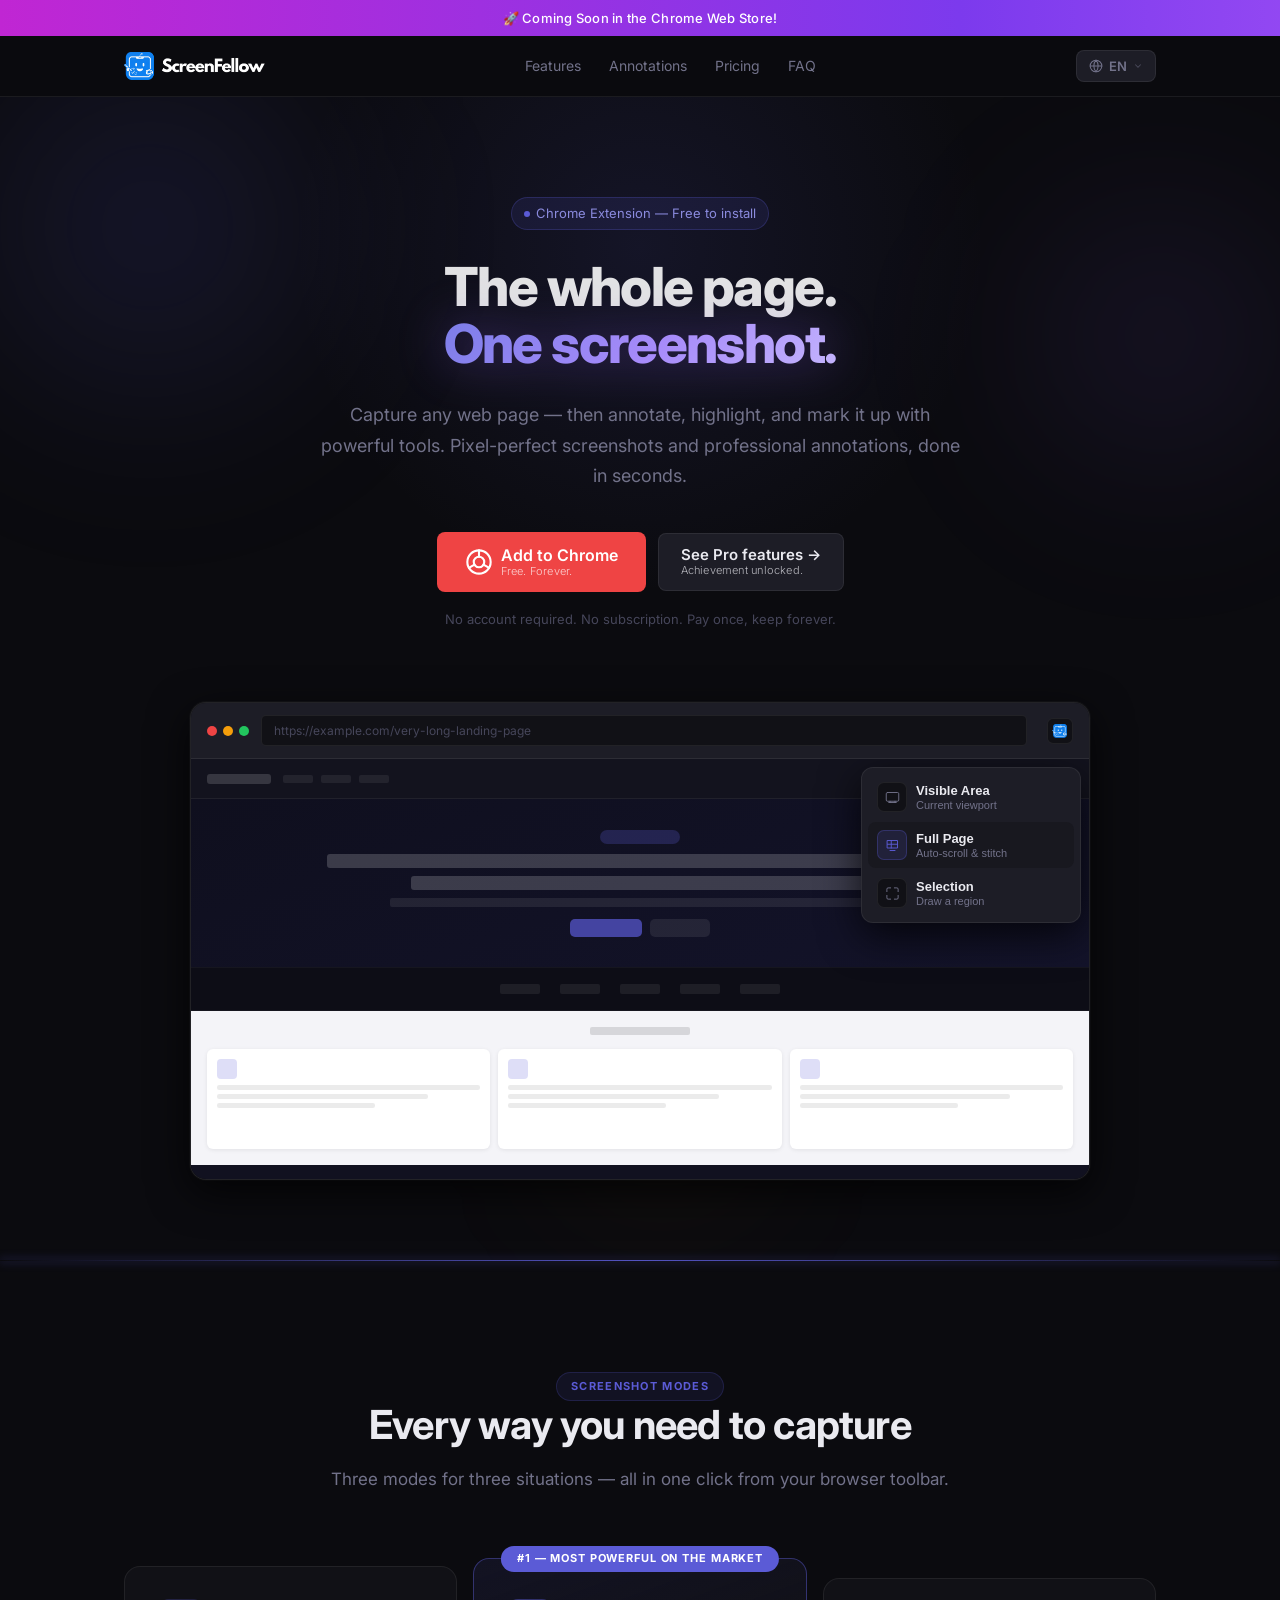
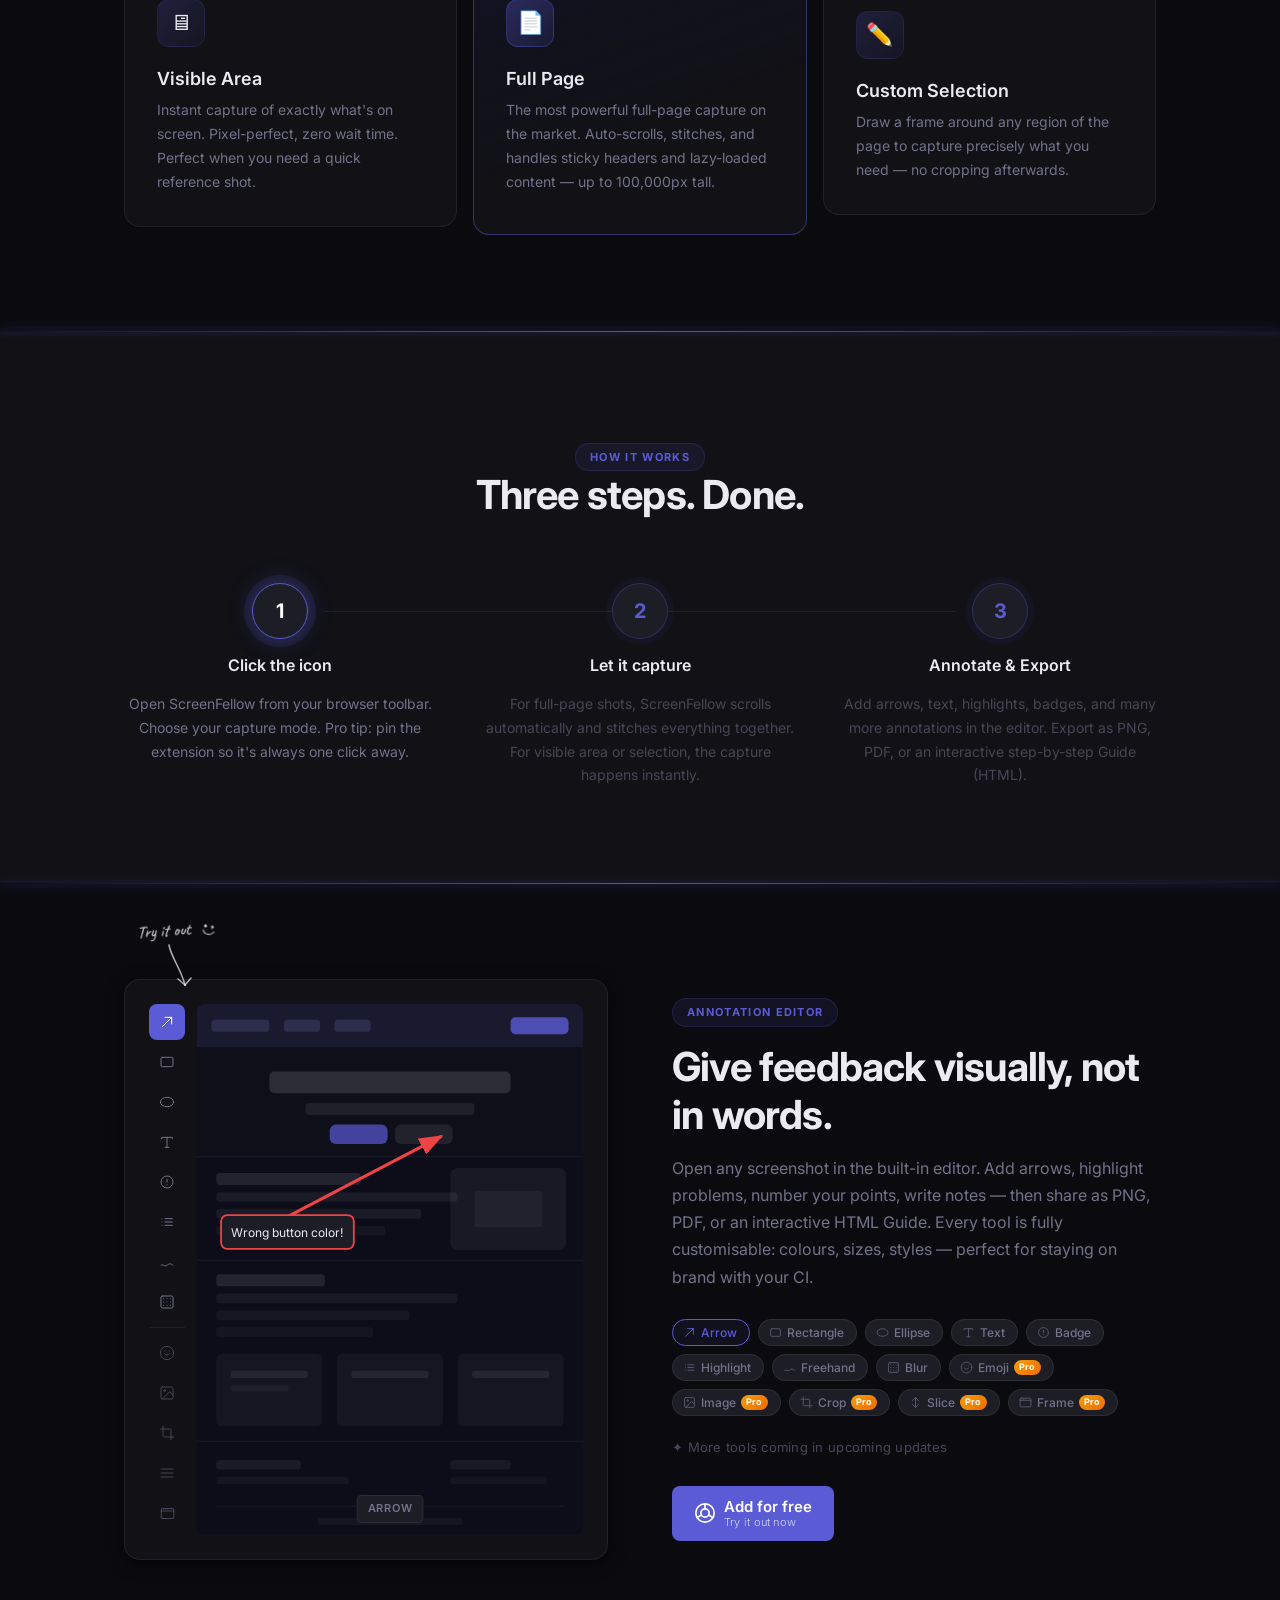
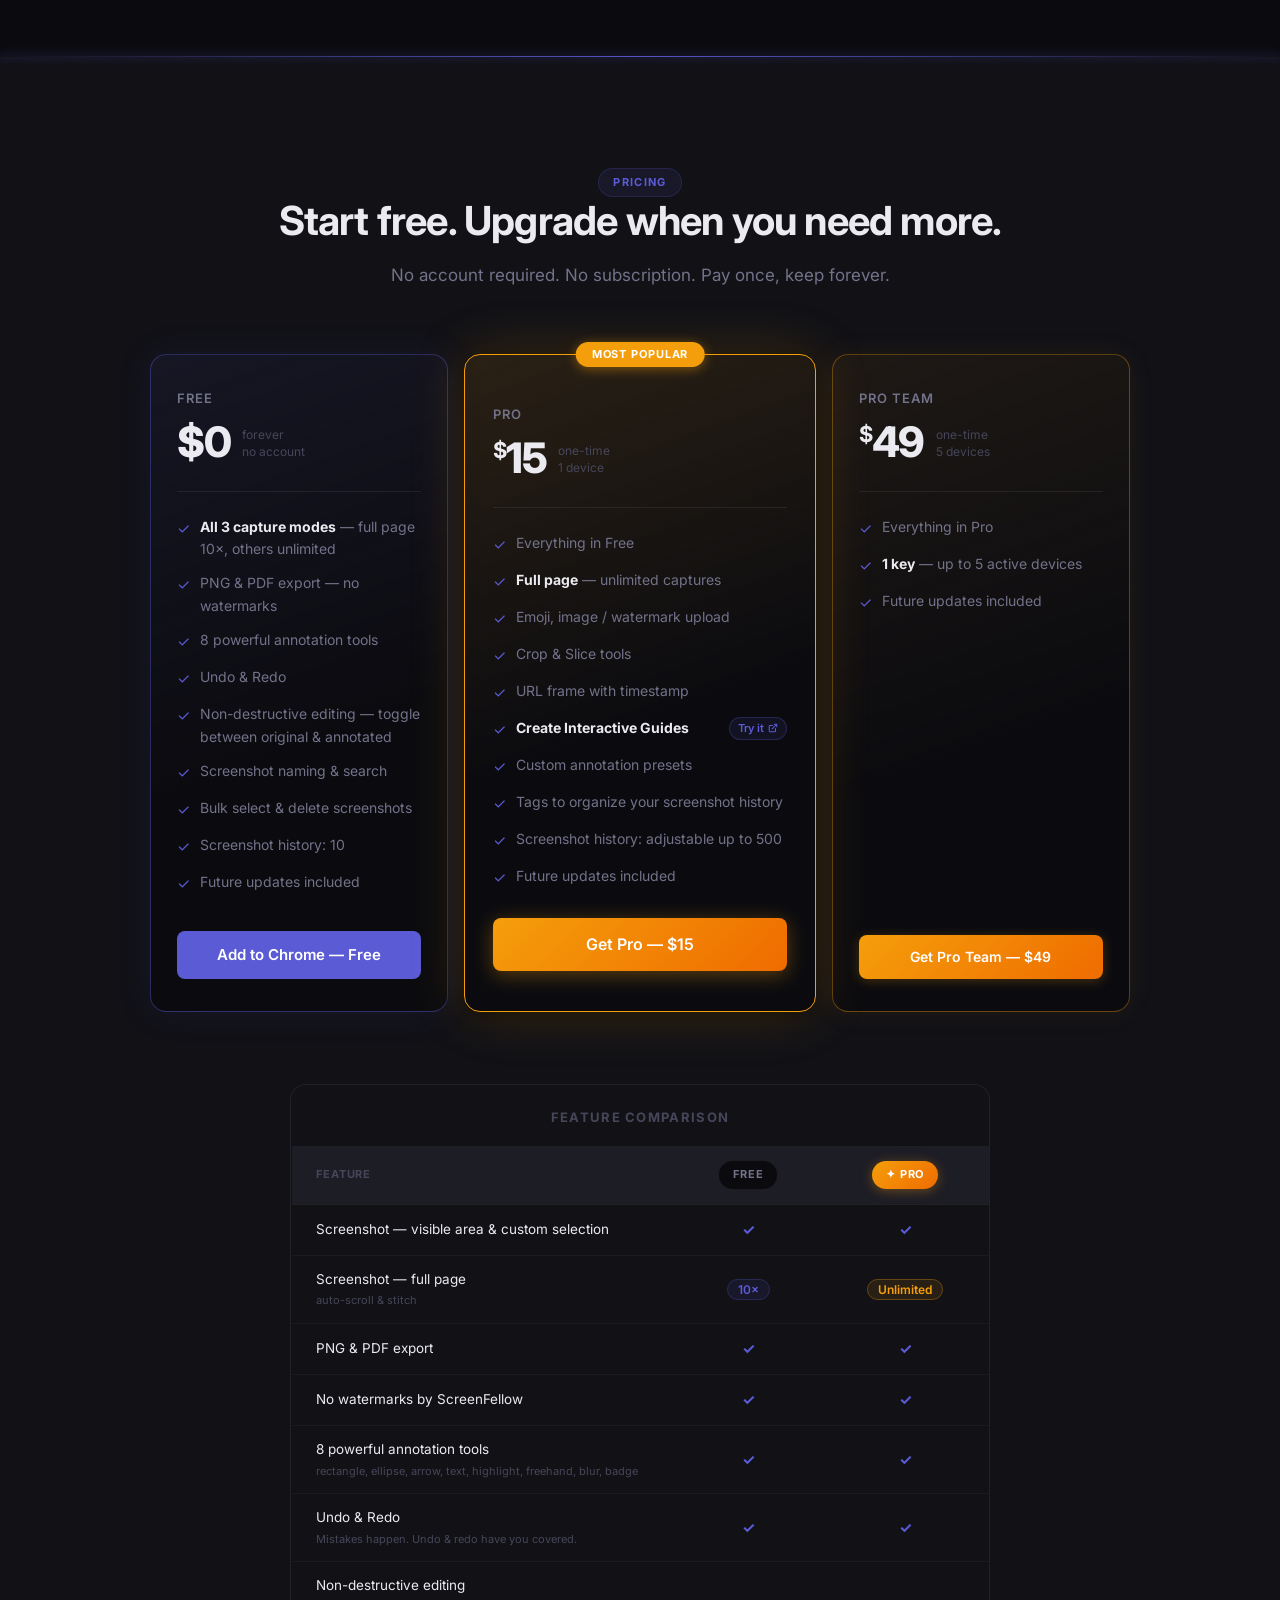
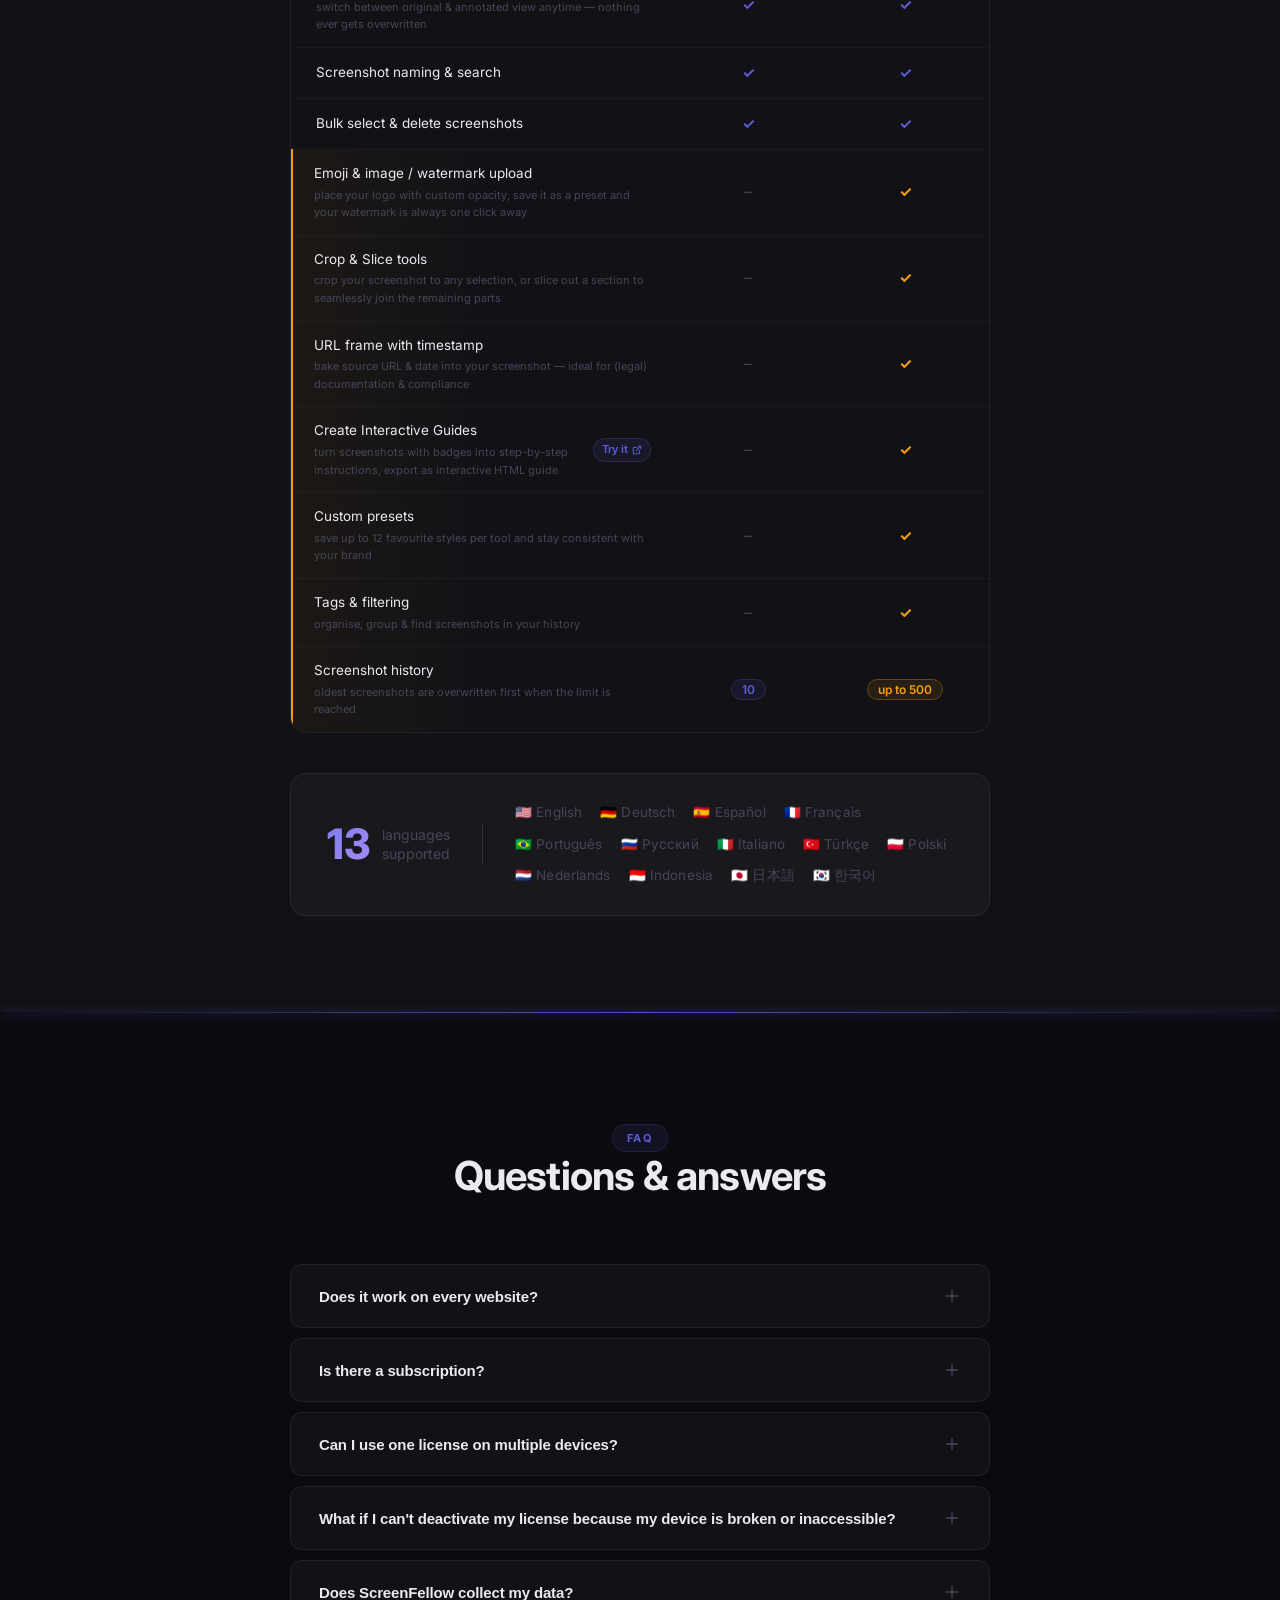
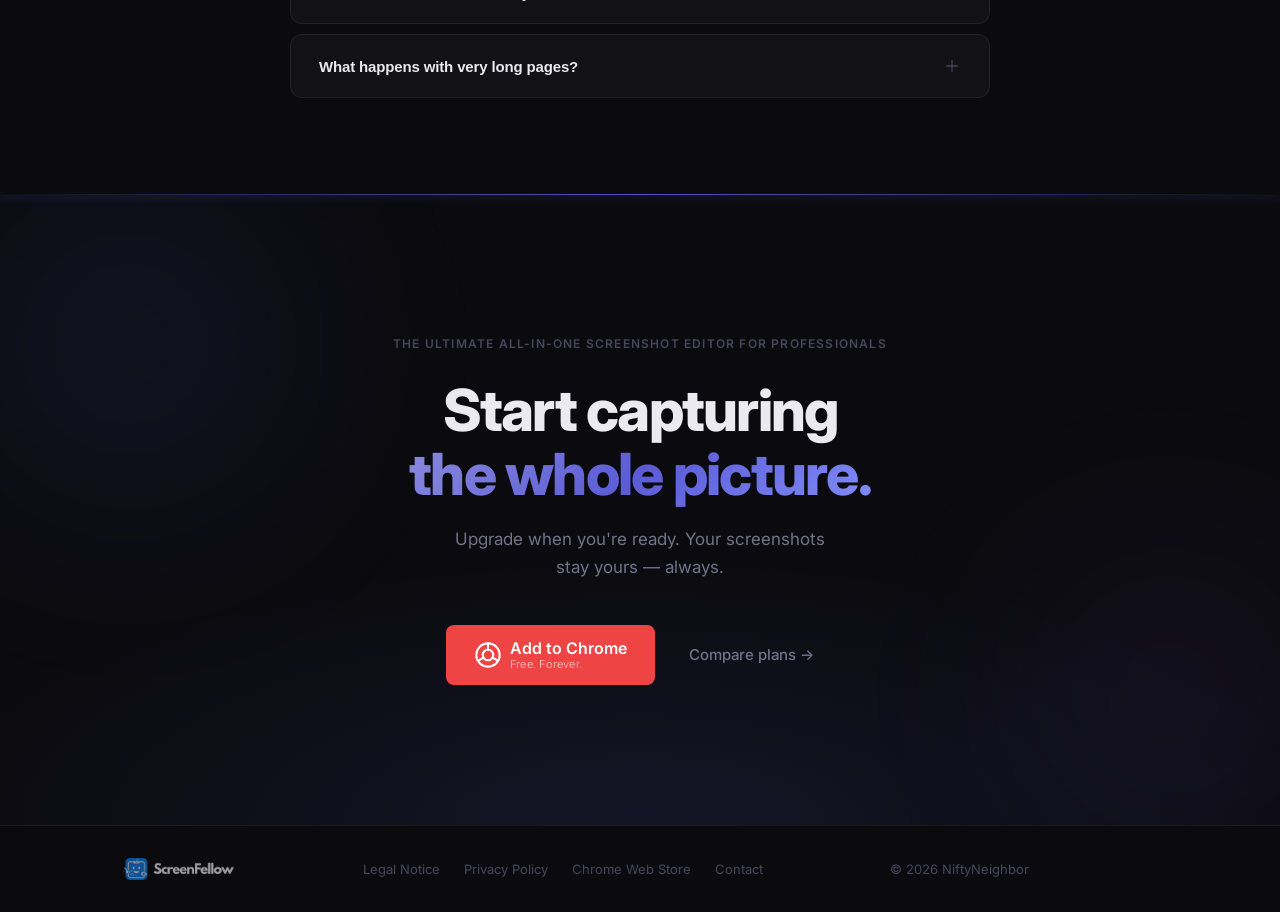
==== index.html @ 55ba6926 "Add per-language section 5 (Chrome Extension permissions) in privacy policy for all 12 languages" ====
<!DOCTYPE html>
<html lang="en">
<head>
  <meta charset="UTF-8">
  <meta name="viewport" content="width=device-width, initial-scale=1.0">

  <!-- Primary SEO -->
  <title>ScreenFellow — Full Page Screenshot & Annotation Tool for Chrome</title>
  <meta name="description" content="Capture any web page as a seamless full-page screenshot. Annotate with arrows, text, highlights and more. Export PNG or PDF. Free Chrome extension — no account required.">
  <meta name="keywords" content="full page screenshot, chrome extension, screenshot tool, web capture, annotate screenshot, scrolling screenshot, page capture, screenshot annotation">
  <meta name="author" content="NiftyNeighbor">
  <link rel="canonical" href="https://niftyneighbor.app/">

  <!-- Open Graph (Facebook, WhatsApp, LinkedIn) -->
  <meta property="og:type" content="website">
  <meta property="og:url" content="https://niftyneighbor.app/">
  <meta property="og:title" content="ScreenFellow — Full Page Screenshot & Annotation for Chrome">
  <meta property="og:description" content="Capture any web page as a seamless full-page screenshot. Annotate, highlight and export — free Chrome extension, no account required.">
  <meta property="og:image" content="https://niftyneighbor.app/assets/og-image.png">
  <meta property="og:image:width" content="1200">
  <meta property="og:image:height" content="630">
  <meta property="og:site_name" content="ScreenFellow">
  <meta property="og:locale" content="en_US">

  <!-- Twitter Card -->
  <meta name="twitter:card" content="summary_large_image">
  <meta name="twitter:url" content="https://niftyneighbor.app/">
  <meta name="twitter:title" content="ScreenFellow — Full Page Screenshot & Annotation for Chrome">
  <meta name="twitter:description" content="Capture any web page as a seamless full-page screenshot. Annotate, highlight and export — free Chrome extension, no account required.">
  <meta name="twitter:image" content="https://niftyneighbor.app/assets/og-image.png">

  <!-- Structured Data (Google Rich Results) -->
  <script type="application/ld+json">
  {
    "@context": "https://schema.org",
    "@type": "SoftwareApplication",
    "name": "ScreenFellow",
    "description": "Full page screenshot and annotation Chrome extension. Capture, annotate and export any web page as PNG or PDF.",
    "url": "https://niftyneighbor.app/",
    "applicationCategory": "BrowserApplication",
    "operatingSystem": "Chrome",
    "offers": [
      {
        "@type": "Offer",
        "price": "0",
        "priceCurrency": "USD",
        "name": "Free"
      },
      {
        "@type": "Offer",
        "price": "15",
        "priceCurrency": "USD",
        "name": "Pro"
      }
    ],
    "author": {
      "@type": "Organization",
      "name": "NiftyNeighbor",
      "url": "https://www.niftyneighbor.app"
    }
  }
  </script>

  <link rel="preconnect" href="https://fonts.googleapis.com">
  <link rel="preconnect" href="https://fonts.gstatic.com" crossorigin>
  <link href="https://fonts.googleapis.com/css2?family=Inter:wght@400;500;600;700;800&family=Caveat:wght@600&display=swap" rel="stylesheet">
  <link rel="icon" type="image/png" href="assets/ScreenFellow_Logo_1024_transparent.png">
  <link rel="stylesheet" href="style.css">
</head>
<body>

  <!-- ── Announcement Banner ──────────────────── -->
  <!-- To hide: add class="site-banner hidden" | To show: remove "hidden" -->
  <div id="site-banner" class="site-banner">
    <span data-i18n="banner_text">🚀 Coming Soon in the Chrome Web Store!</span>
  </div>

  <!-- ── Nav ──────────────────────────────────── -->
  <nav>
    <div class="container nav-inner">
      <a href="#" class="nav-logo">
        <img src="assets/ScreenFellow_Logo_HL_transparent_1128x223.png" alt="ScreenFellow" height="28">
      </a>

      <div class="nav-links">
        <a href="#features" data-i18n="nav_features">Features</a>
        <a href="#annotations" data-i18n="nav_annotations">Annotations</a>
        <a href="#pricing" data-i18n="nav_pricing">Pricing</a>
        <a href="#faq" data-i18n="nav_faq">FAQ</a>
      </div>

      <div class="nav-right">
        <div class="lang-switcher" id="lang-switcher">
          <button class="lang-btn" id="lang-btn" aria-haspopup="true" aria-expanded="false">
            <svg width="14" height="14" viewBox="0 0 24 24" fill="none" stroke="currentColor" stroke-width="1.75" stroke-linecap="round"><circle cx="12" cy="12" r="10"/><path d="M2 12h20M12 2a15.3 15.3 0 010 20M12 2a15.3 15.3 0 000 20"/></svg>
            <span id="lang-label">EN</span>
            <svg class="lang-caret" width="10" height="10" viewBox="0 0 24 24" fill="none" stroke="currentColor" stroke-width="2.5" stroke-linecap="round"><path d="M6 9l6 6 6-6"/></svg>
          </button>
          <div class="lang-dropdown" id="lang-dropdown" role="menu">
            <button class="lang-option active" data-lang="en">🇺🇸 <span>English</span></button>
            <button class="lang-option" data-lang="de">🇩🇪 <span>Deutsch</span></button>
            <button class="lang-option" data-lang="fr">🇫🇷 <span>Français</span></button>
            <button class="lang-option" data-lang="es">🇪🇸 <span>Español</span></button>
            <button class="lang-option" data-lang="it">🇮🇹 <span>Italiano</span></button>
            <button class="lang-option" data-lang="nl">🇳🇱 <span>Nederlands</span></button>
            <button class="lang-option" data-lang="pl">🇵🇱 <span>Polski</span></button>
            <button class="lang-option" data-lang="pt_BR">🇧🇷 <span>Português (BR)</span></button>
            <button class="lang-option" data-lang="ru">🇷🇺 <span>Русский</span></button>
            <button class="lang-option" data-lang="tr">🇹🇷 <span>Türkçe</span></button>
            <button class="lang-option" data-lang="id">🇮🇩 <span>Bahasa Indonesia</span></button>
            <button class="lang-option" data-lang="ja">🇯🇵 <span>日本語</span></button>
            <button class="lang-option" data-lang="ko">🇰🇷 <span>한국어</span></button>
          </div>
        </div>
      </div>
    </div>
  </nav>

  <!-- ── Hero ─────────────────────────────────── -->
  <section id="hero">
    <div class="container">
      <div class="hero-badge" style="opacity:0;animation:hero-in 0.6s 0.1s cubic-bezier(0.16,1,0.3,1) forwards">
        <span></span>
        <span data-i18n="hero_badge">Chrome Extension — Free to install</span>
      </div>

      <h1 data-i18n-html="hero_h1" style="opacity:0;animation:hero-in 0.7s 0.2s cubic-bezier(0.16,1,0.3,1) forwards">The whole page.<br><em>One screenshot.</em></h1>

      <p class="hero-sub" data-i18n="hero_sub" style="opacity:0;animation:hero-in 0.7s 0.35s cubic-bezier(0.16,1,0.3,1) forwards">
        Capture any web page — then annotate, highlight, and mark it up with powerful tools. Pixel-perfect screenshots and professional annotations, done in seconds.
      </p>

      <div class="hero-actions" style="opacity:0;animation:hero-in 0.7s 0.5s cubic-bezier(0.16,1,0.3,1) forwards">
        <a href="#" class="btn btn-cta">
          <svg width="28" height="28" viewBox="0 0 24 24" fill="none" stroke="white" stroke-width="1.8" stroke-linecap="round"><circle cx="12" cy="12" r="10"/><circle cx="12" cy="12" r="4.5"/><line x1="12" y1="7.5" x2="12" y2="2"/><line x1="15.9" y1="14.25" x2="20.66" y2="17"/><line x1="8.1" y1="14.25" x2="3.34" y2="17"/></svg>
          <span class="btn-cta-inner">
            <span data-i18n="hero_btn_free">Add to Chrome</span>
            <span class="btn-cta-sub" data-i18n="btn_free_sub">Free. Forever.</span>
          </span>
        </a>
        <a href="#pricing" class="btn btn-secondary">
          <span class="btn-cta-inner">
            <span data-i18n="hero_btn_pro">See Pro features →</span>
            <span class="btn-cta-sub" data-i18n="btn_pro_sub">Achievement unlocked.</span>
          </span>
        </a>
      </div>

      <p class="hero-note" data-i18n-html="hero_note" style="opacity:0;animation:hero-in 0.6s 0.6s cubic-bezier(0.16,1,0.3,1) forwards">No account required. No subscription. Pay once,<br>keep forever.</p>

      <div class="hero-visual" style="opacity:0;animation:hero-in 0.9s 0.7s cubic-bezier(0.16,1,0.3,1) forwards">
        <div class="browser-frame">

          <!-- Browser chrome bar -->
          <div class="browser-bar">
            <div class="browser-dots">
              <span style="background:#EF4444"></span>
              <span style="background:#F59E0B"></span>
              <span style="background:#22C55E"></span>
            </div>
            <div class="browser-url">https://example.com/very-long-landing-page</div>
            <!-- Extension icon in toolbar -->
            <div class="browser-ext-area">
              <div class="sf-ext-icon" id="sf-ext-icon">
                <img src="assets/ScreenFellow_Logo_1024_transparent.png" width="16" height="16" alt="ScreenFellow">
              </div>
            </div>
          </div>

          <div class="browser-content" id="hero-browser">

            <!-- ① Scrolling webpage -->
            <div class="demo-page" id="demo-page">
              <div class="dp-nav"><div class="dp-logo"></div><div class="dp-navlinks"><span></span><span></span><span></span></div><div class="dp-navbtn"></div></div>
              <div class="dp-hero"><div class="dp-hero-tag"></div><div class="dp-h1 wide"></div><div class="dp-h1 medium"></div><div class="dp-sub"></div><div class="dp-hero-btns"><div class="dp-btn primary"></div><div class="dp-btn ghost"></div></div></div>
              <div class="dp-logos"><div class="dp-logo-item"></div><div class="dp-logo-item"></div><div class="dp-logo-item"></div><div class="dp-logo-item"></div><div class="dp-logo-item"></div></div>
              <div class="dp-features"><div class="dp-section-label"></div><div class="dp-feature-cards"><div class="dp-card"><div class="dp-card-icon"></div><div class="dp-card-lines"><div></div><div></div><div></div></div></div><div class="dp-card"><div class="dp-card-icon"></div><div class="dp-card-lines"><div></div><div></div><div></div></div></div><div class="dp-card"><div class="dp-card-icon"></div><div class="dp-card-lines"><div></div><div></div><div></div></div></div></div></div>
              <div class="dp-testimonial"><div class="dp-quote-line wide"></div><div class="dp-quote-line medium"></div><div class="dp-quote-author"></div></div>
              <div class="dp-pricing"><div class="dp-section-label centered"></div><div class="dp-pricing-cards"><div class="dp-pcard"><div class="dp-pcard-price"></div><div class="dp-pcard-lines"><div></div><div></div><div></div></div><div class="dp-btn ghost small"></div></div><div class="dp-pcard featured"><div class="dp-pcard-price accent"></div><div class="dp-pcard-lines"><div></div><div></div><div></div></div><div class="dp-btn primary small"></div></div></div></div>
              <div class="dp-cta-banner"><div class="dp-h1 medium centered"></div><div class="dp-btn primary centered"></div></div>
              <div class="dp-footer"><div class="dp-logo"></div><div class="dp-navlinks"><span></span><span></span><span></span></div></div>
            </div>

            <!-- ② ScreenFellow Popup (appears on icon click) -->
            <div class="sf-popup" id="sf-popup">
              <div class="sf-popup-options">
                <button class="sf-opt" id="sf-opt-visible">
                  <div class="sf-opt-icon">
                    <svg width="15" height="15" viewBox="0 0 24 24" fill="none" stroke="currentColor" stroke-width="1.5" stroke-linecap="round"><rect x="2" y="4" width="20" height="14" rx="2"/><path d="M8 18v2M16 18v2M6 20h12"/></svg>
                  </div>
                  <div class="sf-opt-text"><strong>Visible Area</strong><span>Current viewport</span></div>
                </button>
                <button class="sf-opt active" id="sf-opt-full">
                  <div class="sf-opt-icon primary">
                    <svg width="15" height="15" viewBox="0 0 24 24" fill="none" stroke="currentColor" stroke-width="1.5" stroke-linecap="round"><path d="M4 4h16v12H4z"/><path d="M4 10h16M10 4v12M8 20h8"/></svg>
                  </div>
                  <div class="sf-opt-text"><strong>Full Page</strong><span>Auto-scroll &amp; stitch</span></div>
                  <div class="sf-opt-clicking" id="sf-opt-clicking"></div>
                </button>
                <button class="sf-opt" id="sf-opt-sel">
                  <div class="sf-opt-icon">
                    <svg width="15" height="15" viewBox="0 0 24 24" fill="none" stroke="currentColor" stroke-width="1.5" stroke-linecap="round"><path d="M3 9V5a2 2 0 012-2h4M15 3h4a2 2 0 012 2v4M21 15v4a2 2 0 01-2 2h-4M9 21H5a2 2 0 01-2-2v-4"/></svg>
                  </div>
                  <div class="sf-opt-text"><strong>Selection</strong><span>Draw a region</span></div>
                </button>
              </div>
            </div>

            <!-- ③ Capture UI -->
            <div class="demo-capture-border" id="demo-border"></div>
            <div class="demo-scan-line" id="demo-scanline"></div>
            <div class="demo-section-flash" id="demo-flash"></div>
            <div class="demo-progress-badge" id="demo-badge">
              <div class="capture-dot"></div>
              <span id="demo-badge-text">Capturing full page · 1 of 7</span>
            </div>

            <!-- ④ Library / History result -->
            <div class="sf-library" id="sf-library">
              <div class="sf-lib-topbar">
                <img src="assets/ScreenFellow_Logo_1024_transparent.png" width="18" height="18" alt="">
                <span class="sf-lib-title">History</span>
                <div class="sf-lib-search">
                  <svg width="11" height="11" viewBox="0 0 24 24" fill="none" stroke="currentColor" stroke-width="2" stroke-linecap="round"><circle cx="11" cy="11" r="8"/><path d="M21 21l-4.35-4.35"/></svg>
                  Search…
                </div>
              </div>
              <div class="sf-lib-list">
                <!-- Newest: just captured -->
                <div class="sf-lib-item new" id="sf-lib-new">
                  <div class="sf-lib-thumb">
                    <div class="slt-nav"></div>
                    <div class="slt-hero"></div>
                    <div class="slt-features"></div>
                    <div class="slt-pricing"></div>
                    <div class="slt-footer"></div>
                  </div>
                  <div class="sf-lib-info">
                    <div class="sf-lib-name">example.com</div>
                    <div class="sf-lib-meta">Full page · Just now</div>
                    <div class="sf-lib-dim">1440 × 5820 px</div>
                  </div>
                  <div class="sf-lib-new-badge">New</div>
                </div>
                <!-- Older items -->
                <div class="sf-lib-item">
                  <div class="sf-lib-thumb old">
                    <div class="slt-nav" style="background:#1e1e3a"></div>
                    <div class="slt-hero" style="background:#2a2a4a; height:30px"></div>
                    <div class="slt-features" style="background:#e8e8f0"></div>
                    <div class="slt-footer" style="background:#111122"></div>
                  </div>
                  <div class="sf-lib-info">
                    <div class="sf-lib-name">github.com</div>
                    <div class="sf-lib-meta">Full page · 2 hours ago</div>
                  </div>
                </div>
                <div class="sf-lib-item">
                  <div class="sf-lib-thumb old">
                    <div class="slt-nav" style="background:#fff; height:8px"></div>
                    <div class="slt-hero" style="background:#f5f5fa; height:35px"></div>
                    <div class="slt-features" style="background:#fff; flex:1"></div>
                    <div class="slt-footer" style="background:#f0f0f5; height:10px"></div>
                  </div>
                  <div class="sf-lib-info">
                    <div class="sf-lib-name">figma.com</div>
                    <div class="sf-lib-meta">Visible area · Yesterday</div>
                  </div>
                </div>
              </div>

            </div>

            <!-- ⑤ Editor view -->
            <div class="sf-editor-preview" id="sf-editor">

              <!-- Topbar -->
              <div class="sf-ed-topbar">
                <div class="sf-ed-topbar-l">
                  <img src="assets/ScreenFellow_Logo_HL_transparent_1128x223.png" height="14" alt="">
                </div>
                <div class="sf-ed-topbar-c">
                  <div class="sf-ed-undoredo">
                    <svg width="11" height="11" viewBox="0 0 24 24" fill="none" stroke="currentColor" stroke-width="2" stroke-linecap="round"><path d="M9 14L4 9l5-5"/><path d="M4 9h11a6 6 0 010 12h-1"/></svg>
                    <svg width="11" height="11" viewBox="0 0 24 24" fill="none" stroke="currentColor" stroke-width="2" stroke-linecap="round"><path d="M15 14l5-5-5-5"/><path d="M20 9H9a6 6 0 000 12h1"/></svg>
                  </div>
                  <div class="sf-ed-zoom">75%</div>
                </div>
                <div class="sf-ed-topbar-r">
                  <div class="sf-ed-toggle">
                    <span>Original</span>
                    <span class="on">Edited</span>
                  </div>
                </div>
              </div>

              <!-- Body -->
              <div class="sf-ed-body">

                <!-- Left toolbar — many tools -->
                <div class="sf-editor-toolbar">
                  <div class="sf-ed-tool active" title="Arrow">
                    <svg width="13" height="13" viewBox="0 0 24 24" fill="none" stroke="currentColor" stroke-width="1.5" stroke-linecap="round"><path d="M5 19L19 5M19 5H9M19 5v10"/></svg>
                  </div>
                  <div class="sf-ed-tool" title="Rectangle">
                    <svg width="13" height="13" viewBox="0 0 24 24" fill="none" stroke="currentColor" stroke-width="1.5" stroke-linecap="round"><rect x="3" y="5" width="18" height="14" rx="2"/></svg>
                  </div>
                  <div class="sf-ed-tool" title="Ellipse">
                    <svg width="13" height="13" viewBox="0 0 24 24" fill="none" stroke="currentColor" stroke-width="1.5"><ellipse cx="12" cy="12" rx="10" ry="7"/></svg>
                  </div>
                  <div class="sf-ed-tool" title="Text">
                    <svg width="13" height="13" viewBox="0 0 24 24" fill="none" stroke="currentColor" stroke-width="1.5" stroke-linecap="round"><path d="M4 7V5h16v2M9 20h6M12 5v15"/></svg>
                  </div>
                  <div class="sf-ed-tool" title="Badge">
                    <svg width="13" height="13" viewBox="0 0 24 24" fill="none" stroke="currentColor" stroke-width="1.5"><circle cx="12" cy="12" r="9"/><path d="M12 8v4M12 16h.01" stroke-linecap="round"/></svg>
                  </div>
                  <div class="sf-ed-tool" title="Highlight">
                    <svg width="13" height="13" viewBox="0 0 24 24" fill="none" stroke="currentColor" stroke-width="1.5" stroke-linecap="round"><path d="M9 7h11M9 12h11M9 17h11M4.5 7h.01M4.5 12h.01M4.5 17h.01"/></svg>
                  </div>
                  <div class="sf-ed-tool" title="Freehand">
                    <svg width="13" height="13" viewBox="0 0 24 24" fill="none" stroke="currentColor" stroke-width="1.5" stroke-linecap="round"><path d="M3 17c3-3 6 3 9 0s6-3 9 0"/></svg>
                  </div>
                  <div class="sf-ed-tool" title="Blur">
                    <svg width="13" height="13" viewBox="0 0 24 24" fill="none" stroke="currentColor" stroke-width="1.5" stroke-linecap="round"><rect x="3" y="3" width="18" height="18" rx="2"/><path d="M7 7h.01M12 7h.01M17 7h.01M7 12h.01M12 12h.01M17 12h.01M7 17h.01M12 17h.01M17 17h.01"/></svg>
                  </div>
                  <div class="sf-ed-tool" title="Emoji">
                    <svg width="13" height="13" viewBox="0 0 24 24" fill="none" stroke="currentColor" stroke-width="1.5" stroke-linecap="round"><circle cx="12" cy="12" r="10"/><path d="M8 13s1.5 2 4 2 4-2 4-2M9 9h.01M15 9h.01"/></svg>
                  </div>
                  <div class="sf-ed-tool" title="Image">
                    <svg width="13" height="13" viewBox="0 0 24 24" fill="none" stroke="currentColor" stroke-width="1.5" stroke-linecap="round"><rect x="3" y="3" width="18" height="18" rx="2"/><circle cx="8.5" cy="8.5" r="1.5"/><path d="M21 15l-5-5L5 21"/></svg>
                  </div>
                  <div class="sf-ed-sep"></div>
                  <div class="sf-ed-tool" title="Crop">
                    <svg width="13" height="13" viewBox="0 0 24 24" fill="none" stroke="currentColor" stroke-width="1.5" stroke-linecap="round"><path d="M6 2v14a2 2 0 002 2h14M18 22V8a2 2 0 00-2-2H2"/></svg>
                  </div>
                  <div class="sf-ed-tool" title="Slice">
                    <svg width="13" height="13" viewBox="0 0 24 24" fill="none" stroke="currentColor" stroke-width="1.5" stroke-linecap="round"><path d="M3 12h18M3 6h18M3 18h18"/></svg>
                  </div>
                </div>

                <!-- Canvas -->
                <div class="sf-editor-canvas">
                  <svg class="sf-ed-screenshot-svg" viewBox="0 0 120 300" xmlns="http://www.w3.org/2000/svg">
                    <defs>
                      <linearGradient id="hg2" x1="0" y1="0" x2="0" y2="1"><stop offset="0%" stop-color="#0f0f1e"/><stop offset="100%" stop-color="#13132a"/></linearGradient>
                      <linearGradient id="cg2" x1="0" y1="0" x2="0" y2="1"><stop offset="0%" stop-color="#0f0f20"/><stop offset="100%" stop-color="#1a1a38"/></linearGradient>
                      <marker id="ah3" markerWidth="5" markerHeight="4" refX="4" refY="2" orient="auto"><polygon points="0 0,5 2,0 4" fill="#EF4444"/></marker>
                    </defs>
                    <!-- NAV -->
                    <rect x="0" y="0" width="120" height="16" fill="#13131e"/>
                    <rect x="6" y="5" width="22" height="6" rx="1.5" fill="rgba(255,255,255,0.15)"/>
                    <rect x="40" y="7" width="10" height="3" rx="1" fill="rgba(255,255,255,0.07)"/>
                    <rect x="54" y="7" width="10" height="3" rx="1" fill="rgba(255,255,255,0.07)"/>
                    <rect x="68" y="7" width="10" height="3" rx="1" fill="rgba(255,255,255,0.07)"/>
                    <rect x="96" y="5" width="18" height="6" rx="2" fill="rgba(91,91,214,0.7)"/>
                    <!-- HERO -->
                    <rect x="0" y="16" width="120" height="60" fill="url(#hg2)"/>
                    <rect x="25" y="26" width="70" height="8" rx="2" fill="rgba(255,255,255,0.16)"/>
                    <rect x="32" y="37" width="56" height="5" rx="1.5" fill="rgba(255,255,255,0.08)"/>
                    <rect x="32" y="45" width="24" height="9" rx="2.5" fill="rgba(91,91,214,0.8)"/>
                    <rect x="60" y="45" width="24" height="9" rx="2.5" fill="rgba(255,255,255,0.07)"/>
                    <!-- LOGOS -->
                    <rect x="0" y="76" width="120" height="14" fill="#0d0d16"/>
                    <rect x="8" y="81" width="14" height="3" rx="1" fill="rgba(255,255,255,0.08)"/>
                    <rect x="28" y="81" width="14" height="3" rx="1" fill="rgba(255,255,255,0.08)"/>
                    <rect x="48" y="81" width="14" height="3" rx="1" fill="rgba(255,255,255,0.08)"/>
                    <rect x="68" y="81" width="14" height="3" rx="1" fill="rgba(255,255,255,0.08)"/>
                    <rect x="88" y="81" width="14" height="3" rx="1" fill="rgba(255,255,255,0.08)"/>
                    <!-- FEATURES -->
                    <rect x="0" y="90" width="120" height="56" fill="#f4f4f8"/>
                    <rect x="6" y="95" width="108" height="14" rx="2" fill="#fff"/>
                    <rect x="10" y="98" width="8" height="8" rx="1.5" fill="rgba(91,91,214,0.18)"/>
                    <rect x="22" y="99" width="50" height="3" rx="1" fill="rgba(0,0,0,0.1)"/>
                    <rect x="22" y="104" width="36" height="2" rx="1" fill="rgba(0,0,0,0.06)"/>
                    <rect x="6" y="112" width="108" height="14" rx="2" fill="#fff"/>
                    <rect x="10" y="115" width="8" height="8" rx="1.5" fill="rgba(91,91,214,0.18)"/>
                    <rect x="22" y="116" width="50" height="3" rx="1" fill="rgba(0,0,0,0.1)"/>
                    <rect x="22" y="121" width="36" height="2" rx="1" fill="rgba(0,0,0,0.06)"/>
                    <rect x="6" y="129" width="108" height="14" rx="2" fill="#fff"/>
                    <rect x="10" y="132" width="8" height="8" rx="1.5" fill="rgba(91,91,214,0.18)"/>
                    <rect x="22" y="133" width="50" height="3" rx="1" fill="rgba(0,0,0,0.1)"/>
                    <rect x="22" y="138" width="36" height="2" rx="1" fill="rgba(0,0,0,0.06)"/>
                    <!-- TESTIMONIAL -->
                    <rect x="0" y="146" width="120" height="30" fill="#111120"/>
                    <rect x="15" y="154" width="90" height="4" rx="1" fill="rgba(255,255,255,0.1)"/>
                    <rect x="25" y="161" width="70" height="3" rx="1" fill="rgba(255,255,255,0.06)"/>
                    <rect x="40" y="167" width="40" height="3" rx="1" fill="rgba(91,91,214,0.3)"/>
                    <!-- PRICING -->
                    <rect x="0" y="176" width="120" height="60" fill="#fafafa"/>
                    <rect x="6" y="182" width="50" height="46" rx="2" fill="#fff" stroke="rgba(0,0,0,0.08)" stroke-width="0.5"/>
                    <rect x="11" y="187" width="20" height="6" rx="1" fill="rgba(0,0,0,0.1)"/>
                    <rect x="11" y="196" width="36" height="2.5" rx="1" fill="rgba(0,0,0,0.06)"/>
                    <rect x="11" y="201" width="28" height="2.5" rx="1" fill="rgba(0,0,0,0.06)"/>
                    <rect x="11" y="206" width="32" height="2.5" rx="1" fill="rgba(0,0,0,0.06)"/>
                    <rect x="11" y="216" width="40" height="8" rx="2" fill="rgba(0,0,0,0.07)"/>
                    <rect x="64" y="182" width="50" height="46" rx="2" fill="#fff" stroke="rgba(91,91,214,0.5)" stroke-width="0.8"/>
                    <rect x="69" y="187" width="20" height="6" rx="1" fill="rgba(91,91,214,0.4)"/>
                    <rect x="69" y="196" width="36" height="2.5" rx="1" fill="rgba(0,0,0,0.06)"/>
                    <rect x="69" y="201" width="28" height="2.5" rx="1" fill="rgba(0,0,0,0.06)"/>
                    <rect x="69" y="206" width="32" height="2.5" rx="1" fill="rgba(0,0,0,0.06)"/>
                    <rect x="69" y="216" width="40" height="8" rx="2" fill="rgba(91,91,214,0.7)"/>
                    <!-- CTA -->
                    <rect x="0" y="236" width="120" height="40" fill="url(#cg2)"/>
                    <rect x="25" y="247" width="70" height="5" rx="1.5" fill="rgba(255,255,255,0.12)"/>
                    <rect x="40" y="256" width="40" height="10" rx="3" fill="rgba(91,91,214,0.65)"/>
                    <!-- FOOTER -->
                    <rect x="0" y="276" width="120" height="24" fill="#0a0a12"/>
                    <rect x="6" y="283" width="22" height="5" rx="1" fill="rgba(255,255,255,0.1)"/>
                    <rect x="70" y="284" width="12" height="3" rx="1" fill="rgba(255,255,255,0.05)"/>
                    <rect x="86" y="284" width="12" height="3" rx="1" fill="rgba(255,255,255,0.05)"/>
                    <rect x="102" y="284" width="12" height="3" rx="1" fill="rgba(255,255,255,0.05)"/>

                    <!-- ANNOTATIONS (initially hidden, JS animates them in) -->
                    <g id="an-arr" class="anno-group">
                      <line x1="44" y1="65" x2="44" y2="46" stroke="#EF4444" stroke-width="2.5" marker-end="url(#ah3)" stroke-linecap="round"/>
                      <rect x="2" y="65" width="84" height="16" rx="2.5" fill="#1D1D26" stroke="#EF4444" stroke-width="1.5"/>
                      <text x="44" y="75" text-anchor="middle" font-family="Inter,sans-serif" font-size="6" fill="#EAEAF0">Check CTA color</text>
                    </g>
                    <g id="an-bdg" class="anno-group">
                      <circle cx="10" cy="35" r="8" fill="#EF4444"/>
                      <text x="10" y="39" text-anchor="middle" font-family="Inter,sans-serif" font-size="9" font-weight="700" fill="#fff">1</text>
                    </g>
                    <g id="an-rct" class="anno-group">
                      <rect x="3" y="109" width="114" height="20" rx="2.5" fill="rgba(239,68,68,0.1)" stroke="#EF4444" stroke-width="2"/>
                      <circle cx="10" cy="119" r="8" fill="#EF4444"/>
                      <text x="10" y="123" text-anchor="middle" font-family="Inter,sans-serif" font-size="9" font-weight="700" fill="#fff">2</text>
                    </g>
                  </svg>
                </div>

                <!-- Right sidebar -->
                <div class="sf-ed-sidebar">
                  <button class="sf-ed-save-png" id="sf-png-btn">
                    <svg width="10" height="10" viewBox="0 0 24 24" fill="none" stroke="currentColor" stroke-width="2.5" stroke-linecap="round"><path d="M21 15v4a2 2 0 01-2 2H5a2 2 0 01-2-2v-4M7 10l5 5 5-5M12 15V3"/></svg>
                    PNG
                  </button>
                  <button class="sf-ed-save-pdf">
                    <svg width="10" height="10" viewBox="0 0 24 24" fill="none" stroke="currentColor" stroke-width="2" stroke-linecap="round"><path d="M21 15v4a2 2 0 01-2 2H5a2 2 0 01-2-2v-4M7 10l5 5 5-5M12 15V3"/></svg>
                    PDF
                  </button>
                  <div class="sf-ed-verlauf">
                    <div class="sf-ed-verlauf-header">
                      HISTORY
                    </div>
                    <div class="sf-ed-verlauf-list">
                      <div class="sf-ed-vitem active">
                        <div class="sf-ed-vthumb"><div style="height:4px;background:#13131e"></div><div style="flex:1;background:linear-gradient(#0f0f1e,#13132a)"></div><div style="height:8px;background:#f4f4f8"></div><div style="height:6px;background:#fafafa"></div><div style="height:3px;background:#0a0a12"></div></div>
                      </div>
                      <div class="sf-ed-vitem">
                        <div class="sf-ed-vthumb" style="opacity:.5"><div style="height:4px;background:#1e1e3a"></div><div style="flex:1;background:#2a2a50"></div><div style="height:8px;background:#e8e8f0"></div><div style="height:3px;background:#111"></div></div>
                      </div>
                      <div class="sf-ed-vitem">
                        <div class="sf-ed-vthumb" style="opacity:.4"><div style="height:4px;background:#fff"></div><div style="flex:1;background:#f5f5fa"></div><div style="height:8px;background:#fff"></div><div style="height:3px;background:#eee"></div></div>
                      </div>
                      <div class="sf-ed-vitem">
                        <div class="sf-ed-vthumb" style="opacity:.35"><div style="height:4px;background:#111"></div><div style="flex:1;background:#1a1a2e"></div><div style="height:6px;background:#f0f0f8"></div><div style="height:3px;background:#0a0a12"></div></div>
                      </div>
                    </div>
                  </div>
                </div>

              </div>
            </div>
            <!-- /sf-editor-preview -->
            <div style="display:none">
                <div class="sf-editor-canvas">
                  <!-- Full-page screenshot — portrait, fills editor height -->
                  <svg class="sf-ed-screenshot-svg" viewBox="0 0 120 300" xmlns="http://www.w3.org/2000/svg">
                    <defs>
                      <linearGradient id="hg2-old" x1="0" y1="0" x2="0" y2="1">
                        <stop offset="0%" stop-color="#0f0f1e"/>
                        <stop offset="100%" stop-color="#13132a"/>
                      </linearGradient>
                      <linearGradient id="cg2-old" x1="0" y1="0" x2="0" y2="1">
                        <stop offset="0%" stop-color="#0f0f20"/>
                        <stop offset="100%" stop-color="#1a1a38"/>
                      </linearGradient>
                      <marker id="ah3-old" markerWidth="5" markerHeight="4" refX="4" refY="2" orient="auto">
                        <polygon points="0 0,5 2,0 4" fill="#5B5BD6"/>
                      </marker>
                    </defs>

                    <!-- NAV -->
                    <rect x="0" y="0" width="120" height="16" fill="#13131e"/>
                    <rect x="6" y="5" width="22" height="6" rx="1.5" fill="rgba(255,255,255,0.15)"/>
                    <rect x="40" y="7" width="10" height="3" rx="1" fill="rgba(255,255,255,0.07)"/>
                    <rect x="54" y="7" width="10" height="3" rx="1" fill="rgba(255,255,255,0.07)"/>
                    <rect x="68" y="7" width="10" height="3" rx="1" fill="rgba(255,255,255,0.07)"/>
                    <rect x="96" y="5" width="18" height="6" rx="2" fill="rgba(91,91,214,0.7)"/>

                    <!-- HERO -->
                    <rect x="0" y="16" width="120" height="60" fill="url(#hg2)"/>
                    <rect x="25" y="26" width="70" height="8" rx="2" fill="rgba(255,255,255,0.16)"/>
                    <rect x="32" y="37" width="56" height="5" rx="1.5" fill="rgba(255,255,255,0.08)"/>
                    <rect x="32" y="45" width="24" height="9" rx="2.5" fill="rgba(91,91,214,0.8)"/>
                    <rect x="60" y="45" width="24" height="9" rx="2.5" fill="rgba(255,255,255,0.07)"/>
                    <rect x="34" y="57" width="12" height="3" rx="1" fill="rgba(255,255,255,0.05)"/>
                    <rect x="50" y="57" width="2" height="3" rx="1" fill="rgba(255,255,255,0.03)"/>
                    <rect x="55" y="57" width="12" height="3" rx="1" fill="rgba(255,255,255,0.05)"/>

                    <!-- LOGOS STRIP -->
                    <rect x="0" y="76" width="120" height="14" fill="#0d0d16"/>
                    <rect x="8"  y="81" width="14" height="3" rx="1" fill="rgba(255,255,255,0.08)"/>
                    <rect x="28" y="81" width="14" height="3" rx="1" fill="rgba(255,255,255,0.08)"/>
                    <rect x="48" y="81" width="14" height="3" rx="1" fill="rgba(255,255,255,0.08)"/>
                    <rect x="68" y="81" width="14" height="3" rx="1" fill="rgba(255,255,255,0.08)"/>
                    <rect x="88" y="81" width="14" height="3" rx="1" fill="rgba(255,255,255,0.08)"/>

                    <!-- FEATURES — light, 3 cards stacked (portrait) -->
                    <rect x="0" y="90" width="120" height="56" fill="#f4f4f8"/>
                    <rect x="6" y="95" width="108" height="14" rx="2" fill="#fff"/>
                    <rect x="10" y="98" width="8" height="8" rx="1.5" fill="rgba(91,91,214,0.18)"/>
                    <rect x="22" y="99" width="50" height="3" rx="1" fill="rgba(0,0,0,0.1)"/>
                    <rect x="22" y="104" width="36" height="2" rx="1" fill="rgba(0,0,0,0.06)"/>
                    <rect x="6" y="112" width="108" height="14" rx="2" fill="#fff"/>
                    <rect x="10" y="115" width="8" height="8" rx="1.5" fill="rgba(91,91,214,0.18)"/>
                    <rect x="22" y="116" width="50" height="3" rx="1" fill="rgba(0,0,0,0.1)"/>
                    <rect x="22" y="121" width="36" height="2" rx="1" fill="rgba(0,0,0,0.06)"/>
                    <rect x="6" y="129" width="108" height="14" rx="2" fill="#fff"/>
                    <rect x="10" y="132" width="8" height="8" rx="1.5" fill="rgba(91,91,214,0.18)"/>
                    <rect x="22" y="133" width="50" height="3" rx="1" fill="rgba(0,0,0,0.1)"/>
                    <rect x="22" y="138" width="36" height="2" rx="1" fill="rgba(0,0,0,0.06)"/>

                    <!-- TESTIMONIAL -->
                    <rect x="0" y="146" width="120" height="30" fill="#111120"/>
                    <rect x="15" y="154" width="90" height="4" rx="1" fill="rgba(255,255,255,0.1)"/>
                    <rect x="25" y="161" width="70" height="3" rx="1" fill="rgba(255,255,255,0.06)"/>
                    <rect x="40" y="167" width="40" height="3" rx="1" fill="rgba(91,91,214,0.3)"/>

                    <!-- PRICING — light, 2 cards -->
                    <rect x="0" y="176" width="120" height="60" fill="#fafafa"/>
                    <rect x="6" y="182" width="50" height="46" rx="2" fill="#fff" stroke="rgba(0,0,0,0.08)" stroke-width="0.5"/>
                    <rect x="11" y="187" width="20" height="6" rx="1" fill="rgba(0,0,0,0.1)"/>
                    <rect x="11" y="196" width="36" height="2.5" rx="1" fill="rgba(0,0,0,0.06)"/>
                    <rect x="11" y="201" width="28" height="2.5" rx="1" fill="rgba(0,0,0,0.06)"/>
                    <rect x="11" y="206" width="32" height="2.5" rx="1" fill="rgba(0,0,0,0.06)"/>
                    <rect x="11" y="216" width="40" height="8" rx="2" fill="rgba(0,0,0,0.07)"/>
                    <rect x="64" y="182" width="50" height="46" rx="2" fill="#fff" stroke="rgba(91,91,214,0.5)" stroke-width="0.8"/>
                    <rect x="69" y="187" width="20" height="6" rx="1" fill="rgba(91,91,214,0.4)"/>
                    <rect x="69" y="196" width="36" height="2.5" rx="1" fill="rgba(0,0,0,0.06)"/>
                    <rect x="69" y="201" width="28" height="2.5" rx="1" fill="rgba(0,0,0,0.06)"/>
                    <rect x="69" y="206" width="32" height="2.5" rx="1" fill="rgba(0,0,0,0.06)"/>
                    <rect x="69" y="216" width="40" height="8" rx="2" fill="rgba(91,91,214,0.7)"/>

                    <!-- CTA -->
                    <rect x="0" y="236" width="120" height="40" fill="url(#cg2)"/>
                    <rect x="25" y="247" width="70" height="5" rx="1.5" fill="rgba(255,255,255,0.12)"/>
                    <rect x="40" y="256" width="40" height="10" rx="3" fill="rgba(91,91,214,0.65)"/>

                    <!-- FOOTER -->
                    <rect x="0" y="276" width="120" height="24" fill="#0a0a12"/>
                    <rect x="6" y="283" width="22" height="5" rx="1" fill="rgba(255,255,255,0.1)"/>
                    <rect x="70" y="284" width="12" height="3" rx="1" fill="rgba(255,255,255,0.05)"/>
                    <rect x="86" y="284" width="12" height="3" rx="1" fill="rgba(255,255,255,0.05)"/>
                    <rect x="102" y="284" width="12" height="3" rx="1" fill="rgba(255,255,255,0.05)"/>

                    <!-- ANNOTATIONS -->
                    <!-- Red rect around feature card 2 -->
                    <rect x="5" y="111" width="110" height="16" rx="2" fill="rgba(239,68,68,0.06)" stroke="#EF4444" stroke-width="1"/>
                    <!-- Arrow pointing to it -->
                    <line x1="60" y1="108" x2="60" y2="102" stroke="#5B5BD6" stroke-width="1" marker-end="url(#ah3)"/>
                    <!-- Label -->
                    <rect x="22" y="93" width="76" height="10" rx="2" fill="#1D1D26" stroke="#EF4444" stroke-width="0.7"/>
                    <text x="60" y="100" text-anchor="middle" font-family="Inter,sans-serif" font-size="5" fill="#EAEAF0">Wrong icon — needs update</text>
                    <!-- Badge 1 on hero -->
                    <circle cx="9" cy="35" r="6" fill="#EF4444"/>
                    <text x="9" y="38" text-anchor="middle" font-family="Inter,sans-serif" font-size="7" font-weight="700" fill="#fff">1</text>
                    <!-- Badge 2 on pricing -->
                    <circle cx="9" cy="200" r="6" fill="#EF4444"/>
                    <text x="9" y="203" text-anchor="middle" font-family="Inter,sans-serif" font-size="7" font-weight="700" fill="#fff">2</text>
                  </svg>
                </div>
                <div class="sf-editor-actions">
                  <div class="sf-ed-export">
                    <svg width="11" height="11" viewBox="0 0 24 24" fill="none" stroke="currentColor" stroke-width="2" stroke-linecap="round"><path d="M21 15v4a2 2 0 01-2 2H5a2 2 0 01-2-2v-4M7 10l5 5 5-5M12 15V3"/></svg>
                    PNG
                  </div>
                  <div class="sf-ed-export">
                    <svg width="11" height="11" viewBox="0 0 24 24" fill="none" stroke="currentColor" stroke-width="2" stroke-linecap="round"><path d="M21 15v4a2 2 0 01-2 2H5a2 2 0 01-2-2v-4M7 10l5 5 5-5M12 15V3"/></svg>
                    PDF
                  </div>
                </div>
            </div>
            </div><!-- /hidden legacy editor -->

          </div>
        </div>
      </div>
    </div>
  </section>

  <!-- ── Features ──────────────────────────────── -->
  <section id="features">
    <div class="container">
      <div class="section-header">
        <p class="eyebrow" data-i18n="feat_eyebrow">Screenshot Modes</p>
        <h2 data-i18n="feat_h2">Every way you need to capture</h2>
        <p data-i18n="feat_sub">Three modes for three situations — all in one click from your browser toolbar.</p>
      </div>

      <div class="features-grid">
        <div class="feature-card">
          <div class="feature-icon">🖥</div>
          <h3 data-i18n="feat1_h3">Visible Area</h3>
          <p data-i18n="feat1_p">Instant capture of exactly what's on screen. Pixel-perfect, zero wait time. Perfect when you need a quick reference shot.</p>
        </div>
        <div class="feature-card feature-card-featured">
          <div class="feature-card-badge" data-i18n="feat2_badge">#1 — Most powerful on the market</div>
          <div class="feature-icon feature-icon-featured">📄</div>
          <h3 data-i18n="feat2_h3">Full Page</h3>
          <p data-i18n="feat2_p">The most powerful full-page capture on the market. Auto-scrolls, stitches, and handles sticky headers and lazy-loaded content — up to 100,000px tall.</p>
        </div>
        <div class="feature-card">
          <div class="feature-icon">✏️</div>
          <h3 data-i18n="feat3_h3">Custom Selection</h3>
          <p data-i18n="feat3_p">Draw a frame around any region of the page to capture precisely what you need — no cropping afterwards.</p>
        </div>
      </div>
    </div>
  </section>

  <!-- ── How it works ───────────────────────────── -->
  <section id="how-it-works">
    <div class="container">
      <div class="section-header">
        <p class="eyebrow" data-i18n="steps_eyebrow">How it works</p>
        <h2 data-i18n="steps_h2">Three steps. Done.</h2>
      </div>

      <div class="steps" id="steps-row">
        <div class="steps-line"><div class="steps-line-fill" id="steps-fill"></div></div>
        <div class="step" data-step="1">
          <div class="step-number">1</div>
          <h3 data-i18n="step1_h3">Click the icon</h3>
          <p data-i18n="step1_p">Open ScreenFellow from your browser toolbar. Choose your capture mode. Pro tip: pin the extension so it's always one click away.</p>
        </div>
        <div class="step" data-step="2">
          <div class="step-number">2</div>
          <h3 data-i18n="step2_h3">Let it capture</h3>
          <p data-i18n="step2_p">For full-page shots, ScreenFellow scrolls automatically and stitches everything together. For visible area or selection, the capture happens instantly.</p>
        </div>
        <div class="step" data-step="3">
          <div class="step-number">3</div>
          <h3 data-i18n="step3_h3">Annotate & Export</h3>
          <p data-i18n="step3_p">Add arrows, text, highlights, badges, and many more annotations in the editor. Export as PNG, PDF, or an interactive step-by-step Guide (HTML).</p>
        </div>
      </div>
    </div>
  </section>

  <!-- ── Annotations ───────────────────────────── -->
  <section id="annotations">
    <div class="container">
      <div class="annotations-layout">
        <div class="annotations-visual">
          <!-- Handwritten "Try it out" note pointing at first tool -->
          <div class="try-it-note" id="try-it-note">
            <div class="try-it-top">
              <span class="try-it-text" data-i18n="anno_try">Try it out</span>
              <svg class="try-it-smiley" width="18" height="17" viewBox="0 0 24 22" fill="none" xmlns="http://www.w3.org/2000/svg" style="transform:rotate(12deg);transform-origin:center">
                <path class="ti-eye-l" d="M4.5 7.2 C4.9 5.0 7.0 4.8 8.2 6.2 C9.1 7.2 8.3 9.2 6.7 9.2 C5.4 9.2 4.5 8.4 4.5 7.2 Z" fill="rgba(255,255,255,0.8)" opacity="0"/>
                <path class="ti-eye-r" d="M14.0 6.2 C14.6 4.2 16.8 4.6 17.5 6.3 C18.0 7.6 17.0 9.2 15.7 8.9 C14.4 8.6 13.7 7.5 14.0 6.2 Z" fill="rgba(255,255,255,0.8)" opacity="0"/>
                <path class="ti-mouth" d="M4.5 13 C6 16.5 10 18.5 15 17 C17.5 16.2 18.5 14 19 13" stroke="rgba(255,255,255,0.65)" stroke-width="1.6" stroke-linecap="round" fill="none" stroke-dasharray="20" stroke-dashoffset="20"/>
              </svg>
            </div>
            <svg class="try-it-arrow" width="38" height="52" viewBox="0 0 38 52" fill="none" xmlns="http://www.w3.org/2000/svg">
              <path class="ti-curve" d="M4 4 C6 16, 16 28, 20 44" stroke="rgba(255,255,255,0.65)" stroke-width="1.6" stroke-linecap="round" fill="none" stroke-dasharray="60" stroke-dashoffset="60"/>
              <path class="ti-ah1" d="M20 44 L13 38" stroke="rgba(255,255,255,0.65)" stroke-width="1.6" stroke-linecap="round" stroke-dasharray="12" stroke-dashoffset="12"/>
              <path class="ti-ah2" d="M20 44 L26 37" stroke="rgba(255,255,255,0.65)" stroke-width="1.6" stroke-linecap="round" stroke-dasharray="12" stroke-dashoffset="12"/>
            </svg>
            </div>
          <div class="tool-palette">
            <button class="tool-btn active" data-tool="arrow" title="Arrow">
              <svg width="16" height="16" viewBox="0 0 24 24" fill="none" stroke="currentColor" stroke-width="1.5" stroke-linecap="round"><path d="M5 19L19 5M19 5H9M19 5v10"/></svg>
            </button>
            <button class="tool-btn" data-tool="rect" title="Rectangle">
              <svg width="16" height="16" viewBox="0 0 24 24" fill="none" stroke="currentColor" stroke-width="1.5" stroke-linecap="round"><rect x="3" y="5" width="18" height="14" rx="2"/></svg>
            </button>
            <button class="tool-btn" data-tool="ellipse" title="Ellipse">
              <svg width="16" height="16" viewBox="0 0 24 24" fill="none" stroke="currentColor" stroke-width="1.5"><ellipse cx="12" cy="12" rx="10" ry="7"/></svg>
            </button>
            <button class="tool-btn" data-tool="text" title="Text">
              <svg width="16" height="16" viewBox="0 0 24 24" fill="none" stroke="currentColor" stroke-width="1.5" stroke-linecap="round"><path d="M4 7V5h16v2M9 20h6M12 5v15"/></svg>
            </button>
            <button class="tool-btn" data-tool="badge" title="Numbered Badge">
              <svg width="16" height="16" viewBox="0 0 24 24" fill="none" stroke="currentColor" stroke-width="1.5"><circle cx="12" cy="12" r="9"/><path d="M12 8v4M12 16h.01" stroke-linecap="round"/></svg>
            </button>
            <button class="tool-btn" data-tool="highlight" title="Highlight">
              <svg width="16" height="16" viewBox="0 0 24 24" fill="none" stroke="currentColor" stroke-width="1.5" stroke-linecap="round"><path d="M9 7h11M9 12h11M9 17h11M4.5 7h.01M4.5 12h.01M4.5 17h.01"/></svg>
            </button>
            <button class="tool-btn" data-tool="freehand" title="Freehand">
              <svg width="16" height="16" viewBox="0 0 24 24" fill="none" stroke="currentColor" stroke-width="1.5" stroke-linecap="round"><path d="M3 17c3-3 6 3 9 0s6-3 9 0"/></svg>
            </button>
            <button class="tool-btn" data-tool="blur" title="Blur">
              <svg width="16" height="16" viewBox="0 0 24 24" fill="none" stroke="currentColor" stroke-width="1.5" stroke-linecap="round"><rect x="3" y="3" width="18" height="18" rx="2"/><path d="M7 7h.01M12 7h.01M17 7h.01M7 12h.01M12 12h.01M17 12h.01M7 17h.01M12 17h.01M17 17h.01"/></svg>
            </button>
            <div class="tool-palette-divider"></div>
            <button class="tool-btn tool-btn-pro" data-tool="emoji" title="Emoji · Pro">
              <svg width="16" height="16" viewBox="0 0 24 24" fill="none" stroke="currentColor" stroke-width="1.5" stroke-linecap="round"><circle cx="12" cy="12" r="10"/><path d="M8 13s1.5 2 4 2 4-2 4-2M9 9h.01M15 9h.01"/></svg>
            </button>
            <button class="tool-btn tool-btn-pro" data-tool="image" title="Image · Pro">
              <svg width="16" height="16" viewBox="0 0 24 24" fill="none" stroke="currentColor" stroke-width="1.5" stroke-linecap="round"><rect x="3" y="3" width="18" height="18" rx="2"/><circle cx="8.5" cy="8.5" r="1.5"/><path d="M21 15l-5-5L5 21"/></svg>
            </button>
            <button class="tool-btn tool-btn-pro" data-tool="crop" title="Crop · Pro">
              <svg width="16" height="16" viewBox="0 0 24 24" fill="none" stroke="currentColor" stroke-width="1.5" stroke-linecap="round"><path d="M6 2v14a2 2 0 002 2h14M18 22V8a2 2 0 00-2-2H2"/></svg>
            </button>
            <button class="tool-btn tool-btn-pro" data-tool="slice" title="Slice · Pro">
              <svg width="16" height="16" viewBox="0 0 24 24" fill="none" stroke="currentColor" stroke-width="1.5" stroke-linecap="round"><path d="M3 12h18M3 6h18M3 18h18"/></svg>
            </button>
            <button class="tool-btn tool-btn-pro" data-tool="frame" title="URL Frame · Pro">
              <svg width="15" height="15" viewBox="0 0 24 24" fill="none" stroke="currentColor" stroke-width="1.75" stroke-linecap="round"><rect x="2" y="4" width="20" height="16" rx="2"/><path d="M2 8h20"/><circle cx="5.5" cy="6" r="0.75" fill="currentColor" stroke="none"/><circle cx="8.5" cy="6" r="0.75" fill="currentColor" stroke="none"/><circle cx="11.5" cy="6" r="0.75" fill="currentColor" stroke="none"/></svg>
            </button>
          </div>

          <div class="annotation-canvas" id="anno-canvas">
            <svg id="anno-svg" width="100%" height="440" viewBox="0 0 320 440" xmlns="http://www.w3.org/2000/svg" style="display:block;">
              <!-- Background: mock screenshot content -->
              <g id="anno-bg">
                <!-- Fill background -->
                <rect x="0" y="0" width="320" height="440" fill="#0d0d1a"/>
                <!-- Nav bar -->
                <rect x="0" y="0" width="320" height="36" fill="#1a1a2e"/>
                <rect x="12" y="13" width="48" height="10" rx="3" fill="#2d2d4e"/>
                <rect x="72" y="13" width="30" height="10" rx="3" fill="#2d2d4e"/>
                <rect x="114" y="13" width="30" height="10" rx="3" fill="#2d2d4e"/>
                <rect x="260" y="11" width="48" height="14" rx="4" fill="#5B5BD6" opacity="0.8"/>
                <!-- Hero area -->
                <rect x="0" y="36" width="320" height="90" fill="#0f0f1a"/>
                <rect x="60" y="56" width="200" height="18" rx="4" fill="#ffffff" opacity="0.12"/>
                <rect x="90" y="82" width="140" height="10" rx="3" fill="#ffffff" opacity="0.07"/>
                <rect x="110" y="100" width="48" height="16" rx="5" fill="#5B5BD6" opacity="0.7"/>
                <rect x="164" y="100" width="48" height="16" rx="5" fill="#ffffff" opacity="0.08"/>
                <!-- Content section 1 -->
                <rect x="0" y="126" width="320" height="1" fill="#ffffff" opacity="0.05"/>
                <rect x="16" y="140" width="120" height="10" rx="3" fill="#ffffff" opacity="0.09"/>
                <rect x="16" y="156" width="200" height="8" rx="3" fill="#ffffff" opacity="0.06"/>
                <rect x="16" y="170" width="170" height="8" rx="3" fill="#ffffff" opacity="0.06"/>
                <rect x="16" y="184" width="140" height="8" rx="3" fill="#ffffff" opacity="0.04"/>
                <!-- Card right -->
                <rect x="210" y="136" width="96" height="68" rx="6" fill="#ffffff" opacity="0.05"/>
                <rect x="230" y="155" width="56" height="30" rx="3" fill="#ffffff" opacity="0.04"/>
                <!-- Divider -->
                <rect x="0" y="212" width="320" height="1" fill="#ffffff" opacity="0.05"/>
                <!-- Content section 2 -->
                <rect x="16" y="224" width="90" height="10" rx="3" fill="#ffffff" opacity="0.09"/>
                <rect x="16" y="240" width="200" height="8" rx="3" fill="#ffffff" opacity="0.05"/>
                <rect x="16" y="254" width="160" height="8" rx="3" fill="#ffffff" opacity="0.04"/>
                <rect x="16" y="268" width="130" height="8" rx="3" fill="#ffffff" opacity="0.03"/>
                <!-- 3 cards row -->
                <rect x="16" y="290" width="88" height="60" rx="5" fill="#ffffff" opacity="0.04"/>
                <rect x="116" y="290" width="88" height="60" rx="5" fill="#ffffff" opacity="0.04"/>
                <rect x="216" y="290" width="88" height="60" rx="5" fill="#ffffff" opacity="0.04"/>
                <rect x="28" y="304" width="64" height="6" rx="2" fill="#ffffff" opacity="0.07"/>
                <rect x="28" y="316" width="48" height="5" rx="2" fill="#ffffff" opacity="0.04"/>
                <rect x="128" y="304" width="64" height="6" rx="2" fill="#ffffff" opacity="0.07"/>
                <rect x="228" y="304" width="64" height="6" rx="2" fill="#ffffff" opacity="0.07"/>
                <!-- Divider -->
                <rect x="0" y="362" width="320" height="1" fill="#ffffff" opacity="0.05"/>
                <!-- Footer area -->
                <rect x="16" y="378" width="70" height="8" rx="3" fill="#ffffff" opacity="0.06"/>
                <rect x="16" y="392" width="110" height="6" rx="3" fill="#ffffff" opacity="0.04"/>
                <rect x="210" y="378" width="50" height="8" rx="3" fill="#ffffff" opacity="0.05"/>
                <rect x="210" y="392" width="80" height="6" rx="3" fill="#ffffff" opacity="0.03"/>
                <rect x="16" y="416" width="288" height="1" fill="#ffffff" opacity="0.04"/>
                <rect x="100" y="426" width="120" height="6" rx="3" fill="#ffffff" opacity="0.04"/>
              </g>
              <!-- Dynamic annotation layer -->
              <g id="anno-layer"></g>
            </svg>
            <!-- Tool label -->
            <div class="anno-tool-label" id="anno-label">Arrow</div>
          </div>
        </div>

        <div class="annotations-text">
          <p class="eyebrow" data-i18n="anno_eyebrow">Annotation Editor</p>
          <h2 data-i18n="anno_h2">Give feedback visually, not in words.</h2>
          <p data-i18n="anno_p">Open any screenshot in the built-in editor. Add arrows, highlight problems, number your points, write notes — then share as PNG, PDF, or an interactive HTML Guide. Every tool is fully customisable: colours, sizes, styles — perfect for staying on brand with your CI.</p>

          <div class="tool-chips">
            <button class="chip" data-tool="arrow">
              <svg width="13" height="13" viewBox="0 0 24 24" fill="none" stroke="currentColor" stroke-width="1.75" stroke-linecap="round"><path d="M5 19L19 5M19 5H9M19 5v10"/></svg>
              <span data-i18n="tool_arrow">Arrow</span>
            </button>
            <button class="chip" data-tool="rect">
              <svg width="13" height="13" viewBox="0 0 24 24" fill="none" stroke="currentColor" stroke-width="1.75" stroke-linecap="round"><rect x="3" y="5" width="18" height="14" rx="2"/></svg>
              <span data-i18n="tool_rect">Rectangle</span>
            </button>
            <button class="chip" data-tool="ellipse">
              <svg width="13" height="13" viewBox="0 0 24 24" fill="none" stroke="currentColor" stroke-width="1.75"><ellipse cx="12" cy="12" rx="10" ry="7"/></svg>
              <span data-i18n="tool_ellipse">Ellipse</span>
            </button>
            <button class="chip" data-tool="text">
              <svg width="13" height="13" viewBox="0 0 24 24" fill="none" stroke="currentColor" stroke-width="1.75" stroke-linecap="round"><path d="M4 7V5h16v2M9 20h6M12 5v15"/></svg>
              <span data-i18n="tool_text">Text</span>
            </button>
            <button class="chip" data-tool="badge">
              <svg width="13" height="13" viewBox="0 0 24 24" fill="none" stroke="currentColor" stroke-width="1.75"><circle cx="12" cy="12" r="9"/><path d="M12 8v4M12 16h.01" stroke-linecap="round"/></svg>
              <span data-i18n="tool_badge">Badge</span>
            </button>
            <button class="chip" data-tool="highlight">
              <svg width="13" height="13" viewBox="0 0 24 24" fill="none" stroke="currentColor" stroke-width="1.75" stroke-linecap="round"><path d="M9 7h11M9 12h11M9 17h11M4.5 7h.01M4.5 12h.01M4.5 17h.01"/></svg>
              <span data-i18n="tool_highlight">Highlight</span>
            </button>
            <button class="chip" data-tool="freehand">
              <svg width="13" height="13" viewBox="0 0 24 24" fill="none" stroke="currentColor" stroke-width="1.75" stroke-linecap="round"><path d="M3 17c3-3 6 3 9 0s6-3 9 0"/></svg>
              <span data-i18n="tool_freehand">Freehand</span>
            </button>
            <button class="chip" data-tool="blur">
              <svg width="13" height="13" viewBox="0 0 24 24" fill="none" stroke="currentColor" stroke-width="1.75" stroke-linecap="round"><rect x="3" y="3" width="18" height="18" rx="2"/><path d="M7 7h.01M12 7h.01M17 7h.01M7 12h.01M12 12h.01M17 12h.01M7 17h.01M12 17h.01M17 17h.01"/></svg>
              <span data-i18n="tool_blur">Blur</span>
            </button>
            <button class="chip chip-pro" data-tool="emoji">
              <svg width="13" height="13" viewBox="0 0 24 24" fill="none" stroke="currentColor" stroke-width="1.75" stroke-linecap="round"><circle cx="12" cy="12" r="10"/><path d="M8 13s1.5 2 4 2 4-2 4-2M9 9h.01M15 9h.01"/></svg>
              <span data-i18n="tool_emoji">Emoji</span>
              <span class="chip-pro-badge">Pro</span>
            </button>
            <button class="chip chip-pro" data-tool="image">
              <svg width="13" height="13" viewBox="0 0 24 24" fill="none" stroke="currentColor" stroke-width="1.75" stroke-linecap="round"><rect x="3" y="3" width="18" height="18" rx="2"/><circle cx="8.5" cy="8.5" r="1.5"/><path d="M21 15l-5-5L5 21"/></svg>
              <span data-i18n="tool_image">Image</span>
              <span class="chip-pro-badge">Pro</span>
            </button>
            <button class="chip chip-pro" data-tool="crop">
              <svg width="13" height="13" viewBox="0 0 24 24" fill="none" stroke="currentColor" stroke-width="1.75" stroke-linecap="round"><path d="M6 2v14a2 2 0 002 2h14M18 22V8a2 2 0 00-2-2H2"/></svg>
              <span data-i18n="tool_crop">Crop</span>
              <span class="chip-pro-badge">Pro</span>
            </button>
            <button class="chip chip-pro" data-tool="slice">
              <svg width="13" height="13" viewBox="0 0 24 24" fill="none" stroke="currentColor" stroke-width="1.75" stroke-linecap="round"><path d="M6 9l6-6 6 6M6 15l6 6 6-6"/><line x1="12" y1="3" x2="12" y2="21"/></svg>
              <span data-i18n="tool_slice">Slice</span>
              <span class="chip-pro-badge">Pro</span>
            </button>
            <button class="chip chip-pro" data-tool="frame">
              <svg width="13" height="13" viewBox="0 0 24 24" fill="none" stroke="currentColor" stroke-width="1.75" stroke-linecap="round"><rect x="2" y="4" width="20" height="16" rx="2"/><path d="M2 8h20"/><circle cx="5.5" cy="6" r="0.75" fill="currentColor" stroke="none"/><circle cx="8.5" cy="6" r="0.75" fill="currentColor" stroke="none"/><circle cx="11.5" cy="6" r="0.75" fill="currentColor" stroke="none"/></svg>
              <span data-i18n="tool_frame">Frame</span>
              <span class="chip-pro-badge">Pro</span>
            </button>
          </div>

          <p class="anno-more-text" data-i18n="anno_more">✦ More tools coming in upcoming updates</p>

          <a href="#" class="btn btn-primary">
            <svg width="22" height="22" viewBox="0 0 24 24" fill="none" stroke="white" stroke-width="1.8" stroke-linecap="round"><circle cx="12" cy="12" r="10"/><circle cx="12" cy="12" r="4.5"/><line x1="12" y1="7.5" x2="12" y2="2"/><line x1="15.9" y1="14.25" x2="20.66" y2="17"/><line x1="8.1" y1="14.25" x2="3.34" y2="17"/></svg>
            <span class="btn-cta-inner">
              <span data-i18n="anno_btn">Add for free</span>
              <span class="btn-cta-sub" data-i18n="anno_btn_sub">Try it out now</span>
            </span>
          </a>
        </div>
      </div>
    </div>
  </section>

  <!-- ── Pricing ────────────────────────────────── -->
  <section id="pricing">
    <div class="container">
      <div class="section-header">
        <p class="eyebrow" data-i18n="price_eyebrow">Pricing</p>
        <h2 data-i18n="price_h2">Start free. Upgrade when you need more.</h2>
        <p data-i18n="price_sub">No account required. No subscription. Pay once, keep forever.</p>
      </div>

      <div class="pricing-grid">

        <!-- Free (left, blue) -->
        <div class="plan-card plan-free">
          <p class="plan-name" data-i18n="plan_free_name">Free</p>
          <div class="plan-price-row">
            <p class="plan-price">$0</p>
            <p class="plan-cycle" data-i18n-html="plan_free_cycle">forever<br>no account</p>
          </div>
          <div class="plan-divider"></div>
          <ul class="plan-features">
            <li><span class="check">✓</span> <span data-i18n-html="free_f1"><strong>All 3 capture modes</strong> — full page 10×, others unlimited</span></li>
            <li><span class="check">✓</span> <span data-i18n="free_f2">PNG & PDF export — no watermarks</span></li>
            <li><span class="check">✓</span> <span data-i18n="free_f3">8 powerful annotation tools</span></li>
            <li><span class="check">✓</span> <span data-i18n="free_f4">Undo & Redo</span></li>
            <li><span class="check">✓</span> <span data-i18n="free_f5">Non-destructive editing — toggle between original & annotated</span></li>
            <li><span class="check">✓</span> <span data-i18n="free_f6">Screenshot naming & search</span></li>
            <li><span class="check">✓</span> <span data-i18n="free_f7">Bulk select & delete screenshots</span></li>
            <li><span class="check">✓</span> <span data-i18n="free_f8">Screenshot history: 10</span></li>
            <li><span class="check">✓</span> <span data-i18n="free_f9">Future updates included</span></li>
          </ul>
          <a href="#" class="btn btn-primary" data-i18n="plan_free_btn" style="width:100%; justify-content:center">Add to Chrome — Free</a>
        </div>

        <!-- Pro (center, orange, most popular, larger) -->
        <div class="plan-card featured">
          <div class="plan-badge" data-i18n="plan_pro_badge">Most popular</div>
          <p class="plan-name" data-i18n="plan_pro_name">Pro</p>
          <div class="plan-price-row">
            <p class="plan-price"><sup>$</sup>15</p>
            <p class="plan-cycle" data-i18n-html="plan_pro_cycle">one-time<br>1 device</p>
          </div>
          <div class="plan-divider"></div>
          <ul class="plan-features">
            <li><span class="check">✓</span> <span data-i18n="pro_f1">Everything in Free</span></li>
            <li><span class="check">✓</span> <span data-i18n-html="pro_f2"><strong>Full page</strong> — unlimited captures</span></li>
            <li><span class="check">✓</span> <span data-i18n="pro_f3">Emoji, image / watermark upload</span></li>
            <li><span class="check">✓</span> <span data-i18n="pro_f4">Crop & Slice tools</span></li>
            <li><span class="check">✓</span> <span data-i18n="pro_f5">URL frame with timestamp</span></li>
            <li><span class="check">✓</span> <span data-i18n-html="pro_f6"><strong>Create Interactive Guides</strong></span><a href="guide-demo.html" class="guide-demo-link" target="_blank" rel="noopener" style="margin-left:auto;flex-shrink:0"><span data-i18n="cmp_r13_try">Try it</span> <svg width="10" height="10" viewBox="0 0 24 24" fill="none" stroke="currentColor" stroke-width="2.5" stroke-linecap="round"><path d="M18 13v6a2 2 0 01-2 2H5a2 2 0 01-2-2V8a2 2 0 012-2h6M15 3h6v6M10 14L21 3"/></svg></a></li>
            <li><span class="check">✓</span> <span data-i18n="pro_f7">Custom annotation presets</span></li>
            <li><span class="check">✓</span> <span data-i18n="pro_f8">Tags to organize your screenshot history</span></li>
            <li><span class="check">✓</span> <span data-i18n="pro_f9">Screenshot history: adjustable up to 500</span></li>
            <li><span class="check">✓</span> <span data-i18n="pro_f10">Future updates included</span></li>
          </ul>
          <a href="https://niftyneighbor.lemonsqueezy.com/checkout/buy/4f9f8aa2-08b7-49d7-bdcc-93f5330ff508?discount=0" class="btn btn-pro" data-i18n="plan_pro_btn" style="width:100%; justify-content:center">Get Pro — $15</a>
        </div>

        <!-- Pro Team (right, orange secondary) -->
        <div class="plan-card plan-team">
          <p class="plan-name" data-i18n="plan_team_name">Pro Team</p>
          <div class="plan-price-row">
            <p class="plan-price"><sup>$</sup>49</p>
            <p class="plan-cycle" data-i18n-html="plan_team_cycle">one-time<br>5 devices</p>
          </div>
          <div class="plan-divider"></div>
          <ul class="plan-features">
            <li><span class="check">✓</span> <span data-i18n="team_f1">Everything in Pro</span></li>
            <li><span class="check">✓</span> <span data-i18n-html="team_f2"><strong>1 key</strong> — up to 5 active devices</span></li>
            <li><span class="check">✓</span> <span data-i18n="team_f3">Future updates included</span></li>
          </ul>
          <a href="https://niftyneighbor.lemonsqueezy.com/checkout/buy/f2fb3c80-180c-477a-8c9d-e8fed3cb84e9?discount=0" class="btn btn-pro btn-pro-sm" data-i18n="plan_team_btn" style="width:100%; justify-content:center">Get Pro Team — $49</a>
        </div>

      </div>

      <div class="compare-table-wrap">
        <h3 data-i18n="cmp_h3">Feature comparison</h3>
        <table class="compare-table">
          <thead>
            <tr>
              <th data-i18n="cmp_th_feat">Feature</th>
              <th><span class="th-badge free">Free</span></th>
              <th><span class="th-badge pro">✦ Pro</span></th>
            </tr>
          </thead>
          <tbody>
            <tr class="row-shared">
              <td data-i18n="cmp_r1">Screenshot — visible area & custom selection</td>
              <td><span class="yes">✓</span></td>
              <td><span class="yes">✓</span></td>
            </tr>
            <tr class="row-shared">
              <td><span data-i18n="cmp_r2">Screenshot — full page</span> <span class="table-note" data-i18n="cmp_r2_note">auto-scroll & stitch</span></td>
              <td><span class="note">10×</span></td>
              <td><span class="note-yes" data-i18n="cmp_unlimited">Unlimited</span></td>
            </tr>
            <tr class="row-shared">
              <td data-i18n="cmp_r3">PNG & PDF export</td>
              <td><span class="yes">✓</span></td>
              <td><span class="yes">✓</span></td>
            </tr>
            <tr class="row-shared">
              <td data-i18n="cmp_r4">No watermarks by ScreenFellow</td>
              <td><span class="yes">✓</span></td>
              <td><span class="yes">✓</span></td>
            </tr>
            <tr class="row-shared">
              <td><span data-i18n="cmp_r5">8 powerful annotation tools</span> <span class="table-note" data-i18n="cmp_r5_note">rectangle, ellipse, arrow, text, highlight, freehand, blur, badge</span></td>
              <td><span class="yes">✓</span></td>
              <td><span class="yes">✓</span></td>
            </tr>
            <tr class="row-shared">
              <td><span data-i18n="cmp_r6">Undo & Redo</span> <span class="table-note" data-i18n="cmp_r6_note">Mistakes happen. Undo & redo have you covered.</span></td>
              <td><span class="yes">✓</span></td>
              <td><span class="yes">✓</span></td>
            </tr>
            <tr class="row-shared">
              <td><span data-i18n="cmp_r7">Non-destructive editing</span> <span class="table-note" data-i18n="cmp_r7_note">switch between original & annotated view anytime — nothing ever gets overwritten</span></td>
              <td><span class="yes">✓</span></td>
              <td><span class="yes">✓</span></td>
            </tr>
            <tr class="row-shared">
              <td data-i18n="cmp_r8">Screenshot naming & search</td>
              <td><span class="yes">✓</span></td>
              <td><span class="yes">✓</span></td>
            </tr>
            <tr class="row-shared">
              <td data-i18n="cmp_r9">Bulk select & delete screenshots</td>
              <td><span class="yes">✓</span></td>
              <td><span class="yes">✓</span></td>
            </tr>
            <tr>
              <td><span data-i18n="cmp_r10">Emoji & image / watermark upload</span> <span class="table-note" data-i18n="cmp_r10_note">place your logo with custom opacity, save it as a preset and your watermark is always one click away</span></td>
              <td><span class="no">–</span></td>
              <td><span class="yes">✓</span></td>
            </tr>
            <tr>
              <td><span data-i18n="cmp_r11">Crop & Slice tools</span> <span class="table-note" data-i18n="cmp_r11_note">crop your screenshot to any selection, or slice out a section to seamlessly join the remaining parts</span></td>
              <td><span class="no">–</span></td>
              <td><span class="yes">✓</span></td>
            </tr>
            <tr>
              <td><span data-i18n="cmp_r12">URL frame with timestamp</span> <span class="table-note" data-i18n="cmp_r12_note">bake source URL & date into your screenshot — ideal for (legal) documentation & compliance</span></td>
              <td><span class="no">–</span></td>
              <td><span class="yes">✓</span></td>
            </tr>
            <tr>
              <td><div class="td-with-link"><span><span data-i18n="cmp_r13">Create Interactive Guides</span> <span class="table-note" data-i18n="cmp_r13_note">turn screenshots with badges into step-by-step instructions, export as interactive HTML guide</span></span> <a href="guide-demo.html" class="guide-demo-link" target="_blank" rel="noopener"><span data-i18n="cmp_r13_try">Try it</span> <svg width="10" height="10" viewBox="0 0 24 24" fill="none" stroke="currentColor" stroke-width="2.5" stroke-linecap="round"><path d="M18 13v6a2 2 0 01-2 2H5a2 2 0 01-2-2V8a2 2 0 012-2h6M15 3h6v6M10 14L21 3"/></svg></a></div></td>
              <td><span class="no">–</span></td>
              <td><span class="yes">✓</span></td>
            </tr>
            <tr>
              <td><span data-i18n="cmp_r14">Custom presets</span> <span class="table-note" data-i18n="cmp_r14_note">save up to 12 favourite styles per tool and stay consistent with your brand</span></td>
              <td><span class="no">–</span></td>
              <td><span class="yes">✓</span></td>
            </tr>
            <tr>
              <td><span data-i18n="cmp_r15">Tags & filtering</span> <span class="table-note" data-i18n="cmp_r15_note">organise, group & find screenshots in your history</span></td>
              <td><span class="no">–</span></td>
              <td><span class="yes">✓</span></td>
            </tr>
            <tr>
              <td><span data-i18n="cmp_r16">Screenshot history</span> <span class="table-note" data-i18n="cmp_r16_note">oldest screenshots are overwritten first when the limit is reached</span></td>
              <td><span class="note">10</span></td>
              <td><span class="note-yes" data-i18n="cmp_upto500">up to 500</span></td>
            </tr>
          </tbody>
        </table>
      </div>

      <!-- ── Language Strip ─────────────────────────────────────────────── -->
      <div class="lang-strip">
        <div class="lang-strip-inner">
          <div class="lang-strip-label">
            <span class="lang-strip-count">13</span>
            <span data-i18n-html="lang_supported">languages<br>supported</span>
          </div>
          <div class="lang-strip-flags">
            <span title="English">🇺🇸 English</span>
            <span title="Deutsch">🇩🇪 Deutsch</span>
            <span title="Español">🇪🇸 Español</span>
            <span title="Français">🇫🇷 Français</span>
            <span title="Português (BR)">🇧🇷 Português</span>
            <span title="Русский">🇷🇺 Русский</span>
            <span title="Italiano">🇮🇹 Italiano</span>
            <span title="Türkçe">🇹🇷 Türkçe</span>
            <span title="Polski">🇵🇱 Polski</span>
            <span title="Nederlands">🇳🇱 Nederlands</span>
            <span title="Indonesia">🇮🇩 Indonesia</span>

            <span title="日本語">🇯🇵 日本語</span>
            <span title="한국어">🇰🇷 한국어</span>
          </div>
        </div>
      </div>

    </div>
  </section>

  <!-- ── FAQ ───────────────────────────────────── -->
  <section id="faq">
    <div class="container">
      <div class="section-header">
        <p class="eyebrow" data-i18n="faq_eyebrow">FAQ</p>
        <h2 data-i18n="faq_h2">Questions & answers</h2>
      </div>

      <div class="faq-list">
        <div class="faq-item">
          <button class="faq-q">
            <span data-i18n="faq_q1">Does it work on every website?</span>
            <svg width="18" height="18" viewBox="0 0 24 24" fill="none" stroke="currentColor" stroke-width="1.75" stroke-linecap="round"><path d="M12 5v14M5 12h14"/></svg>
          </button>
          <div class="faq-a" data-i18n-html="faq_a1">ScreenFellow is the most capable full-page screenshot tool on the market — built from the ground up to handle the quirks of modern websites. It deals with sticky headers, lazy-loaded images, infinite scroll, and complex layouts automatically. Pages using heavy JavaScript scroll animations (e.g. GSAP ScrollTrigger, Lenis, Locomotive Scroll) may occasionally show minor visual artifacts in the stitched result — though even these work correctly in most cases. Visible-area and selection screenshots are always pixel-perfect.<br><br>Found a site that doesn't behave? Please <a href="#" data-modal="contact">contact us</a> with a screenshot of the error and the page URL — we'll look into it and aim to fix it in a future update.</div>
        </div>
        <div class="faq-item">
          <button class="faq-q">
            <span data-i18n="faq_q2">Is there a subscription?</span>
            <svg width="18" height="18" viewBox="0 0 24 24" fill="none" stroke="currentColor" stroke-width="1.75" stroke-linecap="round"><path d="M12 5v14M5 12h14"/></svg>
          </button>
          <div class="faq-a" data-i18n-html="faq_a2">No subscriptions, no recurring fees. Pro is a one-time payment — you pay once and keep all Pro features forever, including future updates.<br><br>ScreenFellow was built because we use tools like this every day and were never fully happy with what was out there. Most alternatives are either too limited, too expensive, or both. We wanted something powerful, affordable, and reliable — a tool that just works, no matter how a website is built or what tech stack it runs on.<br><br>And it goes beyond replacing what already exists. ScreenFellow ships features that simply aren't available anywhere else. The interactive step-by-step Guide export — where you capture a flow and export it as a fully interactive HTML document — is one of them. Nothing on the market does this. It's the kind of feature that changes how teams share feedback, walk clients through a product, or document a UI without a single screen recording or Loom video.<br><br>That's the product we made for ourselves. And now it's yours.</div>
        </div>
        <div class="faq-item">
          <button class="faq-q">
            <span data-i18n="faq_q3">Can I use one license on multiple devices?</span>
            <svg width="18" height="18" viewBox="0 0 24 24" fill="none" stroke="currentColor" stroke-width="1.75" stroke-linecap="round"><path d="M12 5v14M5 12h14"/></svg>
          </button>
          <div class="faq-a" data-i18n-html="faq_a3">One Pro license covers one active device at a time. To move it to a new device, simply deactivate it first in the extension Settings — this releases the license so you can activate it on any other machine. The previous device then reverts to the Free plan.<br><br>Need Pro on multiple devices or for a team? Our Pro Team license gives you one key that can be activated on up to 5 devices simultaneously — perfect for small teams or anyone working across multiple computers. Just like the single license, any activation can be deactivated from Settings at any time to free up a slot.</div>
        </div>
        <div class="faq-item">
          <button class="faq-q">
            <span data-i18n="faq_q4">What if I can't deactivate my license because my device is broken or inaccessible?</span>
            <svg width="18" height="18" viewBox="0 0 24 24" fill="none" stroke="currentColor" stroke-width="1.75" stroke-linecap="round"><path d="M12 5v14M5 12h14"/></svg>
          </button>
          <div class="faq-a" data-i18n-html="faq_a4">No problem — you can manage all your activations directly from your Lemon Squeezy license portal, without needing access to the device. Just open the purchase confirmation email you received after buying Pro, follow the link to your order, and you'll be able to deactivate any active device from there. Once deactivated, the slot is immediately free and you can activate on a new machine.</div>
        </div>
        <div class="faq-item">
          <button class="faq-q">
            <span data-i18n="faq_q5">Does ScreenFellow collect my data?</span>
            <svg width="18" height="18" viewBox="0 0 24 24" fill="none" stroke="currentColor" stroke-width="1.75" stroke-linecap="round"><path d="M12 5v14M5 12h14"/></svg>
          </button>
          <div class="faq-a" data-i18n-html="faq_a5">No. ScreenFellow only accesses the current tab when you explicitly trigger a screenshot. No browsing data is collected or transmitted. Screenshots are stored locally in your browser. License validation uses Lemon Squeezy's secure API only.</div>
        </div>
        <div class="faq-item">
          <button class="faq-q">
            <span data-i18n="faq_q6">What happens with very long pages?</span>
            <svg width="18" height="18" viewBox="0 0 24 24" fill="none" stroke="currentColor" stroke-width="1.75" stroke-linecap="round"><path d="M12 5v14M5 12h14"/></svg>
          </button>
          <div class="faq-a" data-i18n-html="faq_a6">ScreenFellow handles full-page screenshots up to 100,000px tall — enough for virtually any website on the internet. Sticky headers and footers are automatically detected and appear only once in the final image. Lazy-loaded content is triggered before capture via a silent pre-scroll pass.<br><br>If you want to save memory or storage, you can set a lower maximum in Settings. Choose between 50,000px, 75,000px, or the full 100,000px — whatever fits your workflow.</div>
        </div>
      </div>
    </div>
  </section>

  <!-- ── CTA ───────────────────────────────────── -->
  <section id="cta">
    <div class="cta-orb cta-orb-l"></div>
    <div class="cta-orb cta-orb-r"></div>
    <div class="container">
      <p class="cta-eyebrow" data-i18n="cta_tagline">The ultimate all-in-one screenshot editor for professionals</p>
      <h2 class="cta-headline" data-i18n-html="cta_h2">Start capturing<br><em>the whole picture.</em></h2>
      <p class="cta-sub" data-i18n="cta_sub">Upgrade when you're ready. Your screenshots stay yours — always.</p>
      <div class="cta-actions">
        <a href="#" class="btn btn-cta">
          <svg width="28" height="28" viewBox="0 0 24 24" fill="none" stroke="white" stroke-width="1.8" stroke-linecap="round"><circle cx="12" cy="12" r="10"/><circle cx="12" cy="12" r="4.5"/><line x1="12" y1="7.5" x2="12" y2="2"/><line x1="15.9" y1="14.25" x2="20.66" y2="17"/><line x1="8.1" y1="14.25" x2="3.34" y2="17"/></svg>
          <span class="btn-cta-inner">
            <span data-i18n="cta_btn_free">Add to Chrome</span>
            <span class="btn-cta-sub" data-i18n="btn_free_sub">Free. Forever.</span>
          </span>
        </a>
        <a href="#pricing" class="btn btn-ghost-white" data-i18n="cta_btn_plans">Compare plans →</a>
      </div>
    </div>
  </section>

  <!-- ── Footer ────────────────────────────────── -->
  <footer>
    <div class="container footer-inner">
      <img src="assets/ScreenFellow_Logo_HL_transparent_1128x223.png" alt="ScreenFellow" height="22" class="footer-logo-img">
      <div class="footer-links">
        <a href="#" data-i18n="footer_impressum" data-modal="impressum">Impressum</a>
        <a href="#" data-i18n="footer_privacy" data-modal="datenschutz">Datenschutz</a>
        <a href="https://chrome.google.com/webstore" target="_blank" rel="noopener" data-i18n="footer_store">Chrome Web Store</a>
        <a href="#" data-modal="contact" data-i18n="footer_contact">Contact</a>
      </div>
      <span class="footer-copy">© 2026 NiftyNeighbor</span>
      <span id="sf-visitor-count" style="color:var(--bg-base);font-size:11px;user-select:none" aria-hidden="true"></span>
    </div>
  </footer>

  <script>
  (function() {
    const KEY = 'sf-last-counted';
    const now = Date.now();
    const oneDay = 24 * 60 * 60 * 1000;
    const last = parseInt(localStorage.getItem(KEY) || '0');
    if (now - last > oneDay) {
      fetch('https://api.counterapi.dev/v1/screenfellow/visitors/up')
        .then(r => r.json())
        .then(d => {
          localStorage.setItem(KEY, now);
          const el = document.getElementById('sf-visitor-count');
          if (el) el.textContent = 'v:' + (d.count ?? d.value ?? '');
        })
        .catch(() => {});
    } else {
      fetch('https://api.counterapi.dev/v1/screenfellow/visitors')
        .then(r => r.json())
        .then(d => {
          const el = document.getElementById('sf-visitor-count');
          if (el) el.textContent = 'v:' + (d.count ?? d.value ?? '');
        })
        .catch(() => {});
    }
  })();
  </script>

  <!-- ── Impressum Modal ────────────────────────── -->
  <div class="legal-modal" id="modal-impressum" role="dialog" aria-modal="true" aria-label="Impressum">
    <div class="legal-modal-inner">
      <button class="legal-modal-close" aria-label="Close">
        <svg width="18" height="18" viewBox="0 0 24 24" fill="none" stroke="currentColor" stroke-width="2" stroke-linecap="round"><path d="M18 6L6 18M6 6l12 12"/></svg>
      </button>
      <!-- German -->
      <div class="legal-modal-content modal-lang-de">
        <h2>Impressum</h2>
        <p class="legal-updated">Stand: 2026</p>
        <h3>Angaben gemäß § 5 TMG</h3>
        <p>Alexander Laubner<br>Zum Schlossturm 18<br>18279 Lalendorf<br>Deutschland</p>
        <h3>Kontakt</h3>
        <p>E-Mail: <span class="ep-text" data-ep="2"></span></p>
        <h3>Verantwortlich für den Inhalt nach § 55 Abs. 2 RStV</h3>
        <p>Alexander Laubner<br>Zum Schlossturm 18, 18279 Lalendorf</p>
        <h3>Streitschlichtung</h3>
        <p>Die Europäische Kommission stellt eine Plattform zur Online-Streitbeilegung (OS) bereit: <a href="https://ec.europa.eu/consumers/odr/" target="_blank" rel="noopener">https://ec.europa.eu/consumers/odr/</a>. Wir sind nicht bereit oder verpflichtet, an Streitbeilegungsverfahren vor einer Verbraucherschlichtungsstelle teilzunehmen.</p>
        <h3>Haftung für Inhalte</h3>
        <p>Als Diensteanbieter sind wir gemäß § 7 Abs. 1 TMG für eigene Inhalte auf diesen Seiten nach den allgemeinen Gesetzen verantwortlich. Nach §§ 8 bis 10 TMG sind wir als Diensteanbieter jedoch nicht verpflichtet, übermittelte oder gespeicherte fremde Informationen zu überwachen oder nach Umständen zu forschen, die auf eine rechtswidrige Tätigkeit hinweisen.</p>
      </div>
      <!-- All other languages -->
      <div class="legal-modal-content modal-lang-other" style="display:none">
        <h2>Legal Notice</h2>
        <p class="legal-updated">As of: 2026</p>
        <h3>Publisher</h3>
        <p>Alexander Laubner<br>Zum Schlossturm 18<br>18279 Lalendorf<br>Germany</p>
        <h3>Contact</h3>
        <p>Email: <span class="ep-text" data-ep="2"></span></p>
        <h3>EU Dispute Resolution</h3>
        <p>The European Commission provides an online dispute resolution (ODR) platform: <a href="https://ec.europa.eu/consumers/odr/" target="_blank" rel="noopener">https://ec.europa.eu/consumers/odr/</a>. We are not obligated to participate in dispute resolution proceedings before a consumer arbitration board.</p>
        <h3>Liability for Content</h3>
        <p>As a service provider, we are responsible for our own content on these pages in accordance with general law. We are not obligated to monitor transmitted or stored third-party information or to investigate circumstances that indicate illegal activity.</p>
      </div>
    </div>
  </div>

  <!-- ── Datenschutz Modal ──────────────────────── -->
  <div class="legal-modal" id="modal-datenschutz" role="dialog" aria-modal="true" aria-label="Datenschutzerklärung">
    <div class="legal-modal-inner">
      <button class="legal-modal-close" aria-label="Close">
        <svg width="18" height="18" viewBox="0 0 24 24" fill="none" stroke="currentColor" stroke-width="2" stroke-linecap="round"><path d="M18 6L6 18M6 6l12 12"/></svg>
      </button>
      <!-- German -->
      <div class="legal-modal-content modal-lang-de">
        <h2>Datenschutzerklärung</h2>
        <p class="legal-updated">Stand: 2026</p>
        <h3>1. Verantwortlicher</h3>
        <p>Verantwortlich im Sinne der DSGVO ist:<br>Alexander Laubner<br>Zum Schlossturm 18, 18279 Lalendorf, Deutschland<br>E-Mail: <span class="ep-text" data-ep="2"></span></p>
        <h3>2. Welche Daten wir erheben</h3>
        <p>ScreenFellow erhebt keine personenbezogenen Daten beim Besuch dieser Website. Die Extension selbst speichert Screenshots ausschließlich lokal in Ihrem Browser (<code>chrome.storage.local</code>). Es werden keine Screenshots an externe Server übertragen.</p>
        <h3>3. Lizenzvalidierung</h3>
        <p>Für die Validierung von Pro-Lizenzen wird eine Anfrage an die API von Lemon Squeezy (lemonsqueezy.com) gestellt. Dabei wird ausschließlich der Lizenzschlüssel übertragen, keine weiteren personenbezogenen Daten. Lemon Squeezy agiert als Zahlungsdienstleister; deren Datenschutzerklärung finden Sie unter <a href="https://www.lemonsqueezy.com/privacy" target="_blank" rel="noopener">lemonsqueezy.com/privacy</a>.</p>
        <h3>4. Hosting</h3>
        <p>Diese Website wird über GitHub Pages (GitHub Inc., 88 Colin P. Kelly Jr. Street, San Francisco, CA 94107, USA) gehostet. Beim Aufruf der Seite kann GitHub technische Daten (IP-Adresse, Zeitstempel) verarbeiten. Weitere Informationen: <a href="https://docs.github.com/en/pages/getting-started-with-github-pages/about-github-pages#data-collection" target="_blank" rel="noopener">GitHub Pages Datenschutz</a>.</p>
        <h3>5. Chrome-Extension: Berechtigungen</h3>
        <p>Die Extension benötigt folgende Browser-Berechtigungen, ausschließlich für die beschriebenen Zwecke:</p>
        <ul style="margin:8px 0 8px 20px;line-height:1.7">
          <li><strong>activeTab / scripting / tabs:</strong> Zugriff auf den sichtbaren Bereich der aktuellen Seite, um Screenshots zu erstellen. Es werden keine Browserdaten gespeichert oder übertragen.</li>
          <li><strong>storage:</strong> Speicherung von Screenshots, Einstellungen und Lizenzdaten ausschließlich lokal im Browser.</li>
          <li><strong>Host-Berechtigungen (&lt;all_urls&gt;):</strong> Erforderlich, um auf beliebigen Webseiten Screenshots aufzunehmen. Es werden keine Inhalte oder URLs an externe Server übertragen.</li>
        </ul>
        <h3>6. Cookies & Lokale Speicherung</h3>
        <p>Diese Website verwendet keine Tracking-Cookies. Im <code>localStorage</code> Ihres Browsers können Spracheinstellungen und Inhaltsanpassungen gespeichert werden. Diese Daten verlassen Ihr Gerät nicht.</p>
        <h3>6. Ihre Rechte</h3>
        <p>Sie haben das Recht auf Auskunft, Berichtigung, Löschung und Einschränkung der Verarbeitung Ihrer Daten sowie das Recht auf Datenübertragbarkeit. Kontakt: <span class="ep-text" data-ep="2"></span></p>
        <h3>7. Beschwerderecht</h3>
        <p>Sie haben das Recht, sich bei einer Datenschutz-Aufsichtsbehörde zu beschweren. Die zuständige Behörde richtet sich nach Ihrem Wohnort in Deutschland.</p>
      </div>
      <!-- All other languages -->
      <div class="legal-modal-content modal-lang-other" style="display:none">
        <h2>Privacy Policy</h2>
        <p class="legal-updated">As of: 2026</p>
        <h3>1. Data Controller</h3>
        <p>The data controller under GDPR is:<br>Alexander Laubner<br>Zum Schlossturm 18, 18279 Lalendorf, Germany<br>Email: <span class="ep-text" data-ep="2"></span></p>
        <h3>2. What data we collect</h3>
        <p>ScreenFellow does not collect personal data when you visit this website. The extension stores screenshots exclusively in your local browser (<code>chrome.storage.local</code>). No screenshots are transmitted to external servers.</p>
        <h3>3. License validation</h3>
        <p>For Pro license validation, a request is sent to the Lemon Squeezy API (lemonsqueezy.com). Only the license key is transmitted — no other personal data. Lemon Squeezy acts as the payment processor; their privacy policy can be found at <a href="https://www.lemonsqueezy.com/privacy" target="_blank" rel="noopener">lemonsqueezy.com/privacy</a>.</p>
        <h3>4. Hosting</h3>
        <p>This website is hosted via GitHub Pages (GitHub Inc., 88 Colin P. Kelly Jr. Street, San Francisco, CA 94107, USA). When accessing the site, GitHub may process technical data (IP address, timestamp). More information: <a href="https://docs.github.com/en/pages/getting-started-with-github-pages/about-github-pages#data-collection" target="_blank" rel="noopener">GitHub Pages Privacy</a>.</p>
        <!-- Section 5 per-language -->
        <div class="modal-s5 modal-s5-en">
          <h3>5. Chrome Extension: Permissions</h3>
          <p>The extension requires the following browser permissions, exclusively for the purposes described:</p>
          <ul style="margin:8px 0 8px 20px;line-height:1.7">
            <li><strong>activeTab / scripting / tabs:</strong> Access to the visible area of the current tab to capture screenshots. No browsing data is stored or transmitted.</li>
            <li><strong>storage:</strong> Saves screenshots, settings, and license data exclusively in your local browser storage.</li>
            <li><strong>Host permissions (&lt;all_urls&gt;):</strong> Required to capture screenshots on any website. No page content or URLs are sent to external servers.</li>
          </ul>
        </div>
        <div class="modal-s5 modal-s5-fr" style="display:none">
          <h3>5. Extension Chrome : Autorisations</h3>
          <p>L'extension nécessite les autorisations navigateur suivantes, exclusivement pour les fins décrites :</p>
          <ul style="margin:8px 0 8px 20px;line-height:1.7">
            <li><strong>activeTab / scripting / tabs :</strong> Accès à la zone visible de l'onglet actuel pour capturer des captures d'écran. Aucune donnée de navigation n'est stockée ou transmise.</li>
            <li><strong>storage :</strong> Enregistrement des captures d'écran, des paramètres et des données de licence exclusivement dans le stockage local de votre navigateur.</li>
            <li><strong>Autorisations d'hôte (&lt;all_urls&gt;) :</strong> Nécessaire pour capturer des captures d'écran sur n'importe quel site Web. Aucun contenu de page ni URL n'est envoyé à des serveurs externes.</li>
          </ul>
        </div>
        <div class="modal-s5 modal-s5-es" style="display:none">
          <h3>5. Extensión Chrome: Permisos</h3>
          <p>La extensión requiere los siguientes permisos del navegador, exclusivamente para los fines descritos:</p>
          <ul style="margin:8px 0 8px 20px;line-height:1.7">
            <li><strong>activeTab / scripting / tabs:</strong> Acceso al área visible de la pestaña actual para capturar pantallas. No se almacenan ni transmiten datos de navegación.</li>
            <li><strong>storage:</strong> Guarda capturas de pantalla, configuraciones y datos de licencia exclusivamente en el almacenamiento local de su navegador.</li>
            <li><strong>Permisos de host (&lt;all_urls&gt;):</strong> Necesario para capturar pantallas en cualquier sitio web. No se envía contenido de página ni URL a servidores externos.</li>
          </ul>
        </div>
        <div class="modal-s5 modal-s5-it" style="display:none">
          <h3>5. Estensione Chrome: Autorizzazioni</h3>
          <p>L'estensione richiede le seguenti autorizzazioni del browser, esclusivamente per gli scopi descritti:</p>
          <ul style="margin:8px 0 8px 20px;line-height:1.7">
            <li><strong>activeTab / scripting / tabs:</strong> Accesso all'area visibile della scheda corrente per acquisire screenshot. Nessun dato di navigazione viene memorizzato o trasmesso.</li>
            <li><strong>storage:</strong> Salva screenshot, impostazioni e dati di licenza esclusivamente nel tuo browser locale.</li>
            <li><strong>Autorizzazioni host (&lt;all_urls&gt;):</strong> Necessario per acquisire screenshot su qualsiasi sito web. Nessun contenuto della pagina o URL viene inviato a server esterni.</li>
          </ul>
        </div>
        <div class="modal-s5 modal-s5-nl" style="display:none">
          <h3>5. Chrome-extensie: Machtigingen</h3>
          <p>De extensie vereist de volgende browsermachtigingen, uitsluitend voor de beschreven doeleinden:</p>
          <ul style="margin:8px 0 8px 20px;line-height:1.7">
            <li><strong>activeTab / scripting / tabs:</strong> Toegang tot het zichtbare gedeelte van het huidige tabblad voor het maken van schermopnamen. Er worden geen browsegegevens opgeslagen of verzonden.</li>
            <li><strong>storage:</strong> Slaat schermopnamen, instellingen en licentiegegevens uitsluitend op in uw lokale browser.</li>
            <li><strong>Hostmachtigingen (&lt;all_urls&gt;):</strong> Vereist om schermopnamen te maken op elke website. Er wordt geen pagina-inhoud of URL naar externe servers verzonden.</li>
          </ul>
        </div>
        <div class="modal-s5 modal-s5-pl" style="display:none">
          <h3>5. Rozszerzenie Chrome: Uprawnienia</h3>
          <p>Rozszerzenie wymaga następujących uprawnień przeglądarki, wyłącznie do opisanych celów:</p>
          <ul style="margin:8px 0 8px 20px;line-height:1.7">
            <li><strong>activeTab / scripting / tabs:</strong> Dostęp do widocznego obszaru bieżącej karty w celu przechwytywania zrzutów ekranu. Żadne dane przeglądania nie są przechowywane ani przesyłane.</li>
            <li><strong>storage:</strong> Zapisuje zrzuty ekranu, ustawienia i dane licencji wyłącznie w lokalnej pamięci przeglądarki.</li>
            <li><strong>Uprawnienia hosta (&lt;all_urls&gt;):</strong> Wymagane do przechwytywania zrzutów ekranu na dowolnej stronie. Żadna zawartość strony ani adresy URL nie są wysyłane do zewnętrznych serwerów.</li>
          </ul>
        </div>
        <div class="modal-s5 modal-s5-pt_BR" style="display:none">
          <h3>5. Extensão do Chrome: Permissões</h3>
          <p>A extensão requer as seguintes permissões do navegador, exclusivamente para os fins descritos:</p>
          <ul style="margin:8px 0 8px 20px;line-height:1.7">
            <li><strong>activeTab / scripting / tabs:</strong> Acesso à área visível da aba atual para capturar capturas de tela. Nenhum dado de navegação é armazenado ou transmitido.</li>
            <li><strong>storage:</strong> Salva capturas de tela, configurações e dados de licença exclusivamente no armazenamento local do seu navegador.</li>
            <li><strong>Permissões de host (&lt;all_urls&gt;):</strong> Necessário para capturar telas em qualquer site. Nenhum conteúdo de página ou URL é enviado a servidores externos.</li>
          </ul>
        </div>
        <div class="modal-s5 modal-s5-ru" style="display:none">
          <h3>5. Расширение Chrome: Разрешения</h3>
          <p>Расширению необходимы следующие разрешения браузера исключительно для описанных целей:</p>
          <ul style="margin:8px 0 8px 20px;line-height:1.7">
            <li><strong>activeTab / scripting / tabs:</strong> Доступ к видимой области текущей вкладки для создания скриншотов. Данные о просмотре не сохраняются и не передаются.</li>
            <li><strong>storage:</strong> Сохраняет скриншоты, настройки и данные лицензии исключительно в локальном хранилище браузера.</li>
            <li><strong>Разрешения хоста (&lt;all_urls&gt;):</strong> Необходимо для создания скриншотов на любом сайте. Содержимое страниц и URL-адреса не отправляются на внешние серверы.</li>
          </ul>
        </div>
        <div class="modal-s5 modal-s5-tr" style="display:none">
          <h3>5. Chrome Uzantısı: İzinler</h3>
          <p>Uzantı, yalnızca açıklanan amaçlar için aşağıdaki tarayıcı izinlerini gerektirir:</p>
          <ul style="margin:8px 0 8px 20px;line-height:1.7">
            <li><strong>activeTab / scripting / tabs:</strong> Ekran görüntüsü almak için mevcut sekmenin görünür alanına erişim. Tarama verisi saklanmaz veya iletilmez.</li>
            <li><strong>storage:</strong> Ekran görüntüleri, ayarlar ve lisans verileri yalnızca yerel tarayıcı depolama alanına kaydedilir.</li>
            <li><strong>Ana makine izinleri (&lt;all_urls&gt;):</strong> Herhangi bir web sitesinde ekran görüntüsü almak için gereklidir. Sayfa içeriği veya URL'ler harici sunuculara gönderilmez.</li>
          </ul>
        </div>
        <div class="modal-s5 modal-s5-id" style="display:none">
          <h3>5. Ekstensi Chrome: Izin</h3>
          <p>Ekstensi memerlukan izin browser berikut, khusus untuk tujuan yang dijelaskan:</p>
          <ul style="margin:8px 0 8px 20px;line-height:1.7">
            <li><strong>activeTab / scripting / tabs:</strong> Akses ke area yang terlihat dari tab saat ini untuk mengambil tangkapan layar. Tidak ada data penelusuran yang disimpan atau dikirimkan.</li>
            <li><strong>storage:</strong> Menyimpan tangkapan layar, pengaturan, dan data lisensi secara eksklusif di penyimpanan browser lokal Anda.</li>
            <li><strong>Izin host (&lt;all_urls&gt;):</strong> Diperlukan untuk mengambil tangkapan layar di situs web mana pun. Tidak ada konten halaman atau URL yang dikirim ke server eksternal.</li>
          </ul>
        </div>
        <div class="modal-s5 modal-s5-ja" style="display:none">
          <h3>5. Chrome拡張機能：権限</h3>
          <p>この拡張機能は、説明された目的のみのために以下のブラウザ権限を必要とします：</p>
          <ul style="margin:8px 0 8px 20px;line-height:1.7">
            <li><strong>activeTab / scripting / tabs：</strong>スクリーンショットを撮影するための現在のタブの表示領域へのアクセス。ブラウジングデータは保存または送信されません。</li>
            <li><strong>storage：</strong>スクリーンショット、設定、ライセンスデータをローカルブラウザのストレージにのみ保存します。</li>
            <li><strong>ホスト権限（&lt;all_urls&gt;）：</strong>任意のWebサイトでスクリーンショットを撮影するために必要です。ページの内容やURLは外部サーバーに送信されません。</li>
          </ul>
        </div>
        <div class="modal-s5 modal-s5-ko" style="display:none">
          <h3>5. Chrome 확장 프로그램: 권한</h3>
          <p>확장 프로그램은 설명된 목적에만 사용되는 다음 브라우저 권한이 필요합니다:</p>
          <ul style="margin:8px 0 8px 20px;line-height:1.7">
            <li><strong>activeTab / scripting / tabs:</strong> 스크린샷을 캡처하기 위해 현재 탭의 표시 영역에 액세스합니다. 검색 데이터는 저장되거나 전송되지 않습니다.</li>
            <li><strong>storage:</strong> 스크린샷, 설정 및 라이선스 데이터를 로컬 브라우저 저장소에만 저장합니다.</li>
            <li><strong>호스트 권한 (&lt;all_urls&gt;):</strong> 모든 웹사이트에서 스크린샷을 캡처하는 데 필요합니다. 페이지 내용이나 URL은 외부 서버로 전송되지 않습니다.</li>
          </ul>
        </div>
        <h3>6. Cookies & local storage</h3>
        <p>This website does not use tracking cookies. Your browser's <code>localStorage</code> may store language preferences and content adjustments. This data does not leave your device.</p>
        <h3>6. Your rights</h3>
        <p>You have the right to access, rectify, delete, and restrict the processing of your data, as well as the right to data portability. Contact: <span class="ep-text" data-ep="2"></span></p>
        <h3>7. Right to lodge a complaint</h3>
        <p>You have the right to lodge a complaint with a data protection supervisory authority.</p>
      </div>
    </div>
  </div>

  <script>
    // ── FAQ accordion ──────────────────────────────
    document.querySelectorAll('.faq-q').forEach(btn => {
      btn.addEventListener('click', () => {
        const item = btn.closest('.faq-item');
        const isOpen = item.classList.contains('open');
        document.querySelectorAll('.faq-item').forEach(i => i.classList.remove('open'));
        if (!isOpen) item.classList.add('open');
      });
    });

    // ── Legal Modals ───────────────────────────────
    function openModal(id) {
      const modal = document.getElementById('modal-' + id);
      if (!modal) return;
      modal.classList.add('open');
      document.body.style.overflow = 'hidden';
      modal.focus();
    }
    function closeAllModals() {
      document.querySelectorAll('.legal-modal.open').forEach(m => m.classList.remove('open'));
      document.body.style.overflow = '';
    }
    // Trigger links
    document.querySelectorAll('[data-modal]').forEach(a => {
      a.addEventListener('click', e => { e.preventDefault(); openModal(a.dataset.modal); });
    });
    // Close buttons — event delegation so it catches all modals
    document.addEventListener('click', e => {
      if (e.target.closest('.legal-modal-close')) {
        closeAllModals();
        setTimeout(() => {
          if (contactBody)    contactBody.style.display = '';
          if (contactSuccess) contactSuccess.classList.remove('show');
          if (cfSubmit)       cfSubmit.classList.remove('loading');
          if (cfSubmitLabel)  cfSubmitLabel.textContent = 'Send message';
        }, 300);
      }
    });
    // Click backdrop to close
    document.querySelectorAll('.legal-modal').forEach(modal => {
      modal.addEventListener('click', e => { if (e.target === modal) closeAllModals(); });
    });
    // Escape key
    document.addEventListener('keydown', e => { if (e.key === 'Escape') closeAllModals(); });

    // ── Contact form submit ────────────────────────
    const contactForm   = document.getElementById('contact-form');
    const contactBody   = document.getElementById('contact-body');
    const contactSuccess= document.getElementById('contact-success');
    const cfSubmit      = document.getElementById('cf-submit');
    const cfSubmitLabel = document.getElementById('cf-submit-label');

    if (contactForm) {
      contactForm.addEventListener('submit', async (e) => {
        e.preventDefault();
        const tr = () => { const l = window.__i18n?.currentLang() || 'en'; return translations[l] || translations.en; };
        cfSubmit.classList.add('loading');
        cfSubmitLabel.textContent = tr().cf_sending || 'Sending…';

        try {
          const res = await fetch(contactForm.action, {
            method: 'POST',
            body: new FormData(contactForm),
            headers: { 'Accept': 'application/json' }
          });

          if (res.ok) {
            contactBody.style.display = 'none';
            contactSuccess.classList.add('show');
            contactForm.reset();
          } else {
            cfSubmitLabel.textContent = tr().cf_error || 'Something went wrong — try again';
            cfSubmit.classList.remove('loading');
          }
        } catch {
          cfSubmitLabel.textContent = tr().cf_error_net || 'Network error — try again';
          cfSubmit.classList.remove('loading');
        }
      });
    }


    // ── Hero: Full-page capture demo animation ─────

    const demoPage    = document.getElementById('demo-page');
    const demoBorder  = document.getElementById('demo-border');
    const demoBadge   = document.getElementById('demo-badge');
    const demoBadgeTx = document.getElementById('demo-badge-text');
    const demoScanline= document.getElementById('demo-scanline');
    const demoFlash   = document.getElementById('demo-flash');
    const sfExtIcon   = document.getElementById('sf-ext-icon');
    const sfPopup     = document.getElementById('sf-popup');
    const sfOptFull   = document.getElementById('sf-opt-full');
    const sfEditor    = document.getElementById('sf-editor');

    const VIEWPORT = 420;

    const sections = [
      { label: 'Hero',          top:   0, h: 208 },
      { label: 'Features',      top: 252, h: 210 },
      { label: 'Pricing',       top: 506, h: 302 },
    ];

    function runDemo() {
      const delay = ms => new Promise(res => setTimeout(res, ms));

      async function sequence() {
        // ── Reset ──────────────────────────────────
        demoPage.style.transition = 'none';
        demoPage.style.transform  = 'translateY(0)';
        demoBorder.classList.remove('visible','success');
        demoBadge.classList.remove('visible');
        demoScanline.classList.remove('visible');
        demoFlash.style.cssText   = '';
        sfPopup.classList.remove('visible');
        sfEditor.classList.remove('visible');
        sfExtIcon.classList.remove('clicked');
        sfOptFull.classList.remove('clicking','active');

        // ── Phase 1: Idle ──────────────────────────
        await delay(1000);

        // ── Phase 2: Click extension icon ─────────
        sfExtIcon.classList.add('clicked');
        await delay(200);
        sfExtIcon.classList.remove('clicked');
        sfPopup.classList.add('visible');
        await delay(900);

        // ── Phase 3: Hover + Click "Full Page" ────
        sfOptFull.classList.add('active');
        await delay(400);
        sfOptFull.classList.add('clicking');
        await delay(250);
        sfOptFull.classList.remove('clicking');
        sfPopup.classList.remove('visible');
        await delay(200);

        // ── Phase 4: Capture starts ────────────────
        demoBorder.classList.add('visible');
        demoBadge.classList.add('visible');
        demoBadgeTx.textContent = 'Starting capture…';
        demoScanline.classList.add('visible');
        await delay(400);

        // ── Phase 5: Scroll + scan ─────────────────
        for (let i = 0; i < sections.length; i++) {
          const sec = sections[i];
          demoBadgeTx.textContent = `Capturing ${i + 1} / 3 — ${sec.label}`;

          const scrollTo = Math.min(
            Math.max(0, sec.top - Math.max(0, VIEWPORT / 2 - sec.h / 2)),
            860 - VIEWPORT
          );

          demoPage.style.transition = 'transform 0.4s cubic-bezier(0.4,0,0.2,1)';
          demoPage.style.transform  = `translateY(-${scrollTo}px)`;

          demoScanline.style.transition = 'none';
          demoScanline.style.top = '0px';
          await delay(20);
          demoScanline.style.transition = 'top 0.38s linear';
          demoScanline.style.top = `${VIEWPORT - 2}px`;

          await delay(440);

          // Flash captured section
          const flashTop = Math.max(0, sec.top - scrollTo);
          demoFlash.style.cssText = `top:${flashTop}px; height:${sec.h}px; opacity:1;`;
          await delay(80);
          demoFlash.style.opacity = '0';
          await delay(120);
        }

        demoScanline.classList.remove('visible');

        // ── Phase 6: Grüner Erfolgsrahmen ─────────
        demoBadge.classList.remove('visible');
        demoBorder.classList.add('success');
        await delay(800);

        // ── Phase 7: Editor öffnet sich ───────────
        demoBorder.classList.remove('visible', 'success');
        sfEditor.classList.add('visible');
        await delay(800);

        // ── Phase 8: Annotationen erscheinen ──────
        const anArr = document.getElementById('an-arr');
        const anBdg = document.getElementById('an-bdg');
        const anRct = document.getElementById('an-rct');
        const pngBtn = document.getElementById('sf-png-btn');

        anArr.classList.add('visible');
        await delay(1000);
        anBdg.classList.add('visible');
        await delay(1000);
        anRct.classList.add('visible');
        await delay(1100);

        // ── Phase 9: PNG-Button click ──────────────
        pngBtn.classList.add('clicked');
        await delay(2000);

        // ── Reset & loop ───────────────────────────
        // Snap page back to top while editor still covers it
        demoPage.style.transition = 'none';
        demoPage.style.transform  = 'translateY(0)';
        demoBadge.classList.remove('visible');
        demoScanline.classList.remove('visible');
        demoFlash.style.cssText = '';
        sfOptFull.classList.remove('clicking', 'active');

        sfEditor.classList.remove('visible');
        anArr.classList.remove('visible');
        anBdg.classList.remove('visible');
        anRct.classList.remove('visible');
        pngBtn.classList.remove('clicked');
        await delay(400);
        sequence();
      }

      sequence();
    }

    // Start when visible
    const heroBrowser = document.querySelector('.browser-frame');
    const obs = new IntersectionObserver(entries => {
      if (entries[0].isIntersecting) { runDemo(); obs.disconnect(); }
    }, { threshold: 0.3 });
    obs.observe(heroBrowser);

    // ── Annotation tool previews ───────────────────
    const annoLayer = document.getElementById('anno-layer');
    const annoLabel = document.getElementById('anno-label');

    const tools = {
      arrow: {
        label: 'Arrow',
        render: () => `
          <defs>
            <marker id="arrowhead" markerWidth="8" markerHeight="6" refX="7" refY="3" orient="auto">
              <polygon points="0 0, 8 3, 0 6" fill="#EF4444"/>
            </marker>
          </defs>
          <line x1="68" y1="180" x2="202" y2="110" stroke="#EF4444" stroke-width="2.5"
            stroke-linecap="round" marker-end="url(#arrowhead)"/>
          <rect x="20" y="175" width="110" height="28" rx="5"
            fill="#1D1D26" stroke="#EF4444" stroke-width="1.5"/>
          <text x="75" y="193" text-anchor="middle" font-family="Inter,sans-serif"
            font-size="10" fill="#EAEAF0">Wrong button color!</text>
        `
      },
      rect: {
        label: 'Rectangle',
        render: () => `
          <rect x="196" y="93" width="108" height="80" rx="5"
            fill="rgba(239,68,68,0.08)" stroke="#EF4444" stroke-width="2.5" stroke-dasharray="0"/>
          <rect x="196" y="93" width="108" height="80" rx="5"
            fill="none" stroke="#EF4444" stroke-width="2.5"/>
          <rect x="196" y="75" width="108" height="18" rx="4" fill="#EF4444"/>
          <text x="250" y="88" text-anchor="middle" font-family="Inter,sans-serif"
            font-size="10" font-weight="600" fill="#fff">Needs fix</text>
        `
      },
      highlight: {
        label: 'Highlight',
        render: () => `
          <rect x="14" y="137" width="124" height="12" rx="2" fill="#F59E0B" opacity="0.35"/>
          <rect x="14" y="153" width="200" height="10" rx="2" fill="#F59E0B" opacity="0.35"/>
          <rect x="14" y="167" width="140" height="10" rx="2" fill="#F59E0B" opacity="0.35"/>
        `
      },
      text: {
        label: 'Text',
        render: () => `
          <text x="110" y="138"
            text-anchor="middle"
            font-family="Inter,sans-serif"
            font-size="22"
            font-weight="800"
            fill="#EF4444"
            stroke="#0B0B0F"
            stroke-width="5"
            stroke-linejoin="round"
            paint-order="stroke">Wrong color!</text>
          <rect x="174" y="118" width="2.5" height="22" rx="1" fill="#EF4444" opacity="0.9">
            <animate attributeName="opacity" values="0.9;0;0.9" dur="0.9s" repeatCount="indefinite"/>
          </rect>
        `
      },
      badge: {
        label: 'Numbered Badge',
        render: () => `
          <circle cx="52" cy="105" r="12" fill="#EF4444"/>
          <text x="52" y="110" text-anchor="middle" font-family="Inter,sans-serif"
            font-size="13" font-weight="700" fill="#fff">1</text>
          <circle cx="250" cy="60" r="12" fill="#EF4444"/>
          <text x="250" y="65" text-anchor="middle" font-family="Inter,sans-serif"
            font-size="13" font-weight="700" fill="#fff">2</text>
          <circle cx="180" cy="195" r="12" fill="#EF4444"/>
          <text x="180" y="200" text-anchor="middle" font-family="Inter,sans-serif"
            font-size="13" font-weight="700" fill="#fff">3</text>
        `
      },
      freehand: {
        label: 'Freehand',
        render: () => `
          <path d="M30,200 C50,175 70,210 90,185 C110,160 130,195 155,170 C175,148 195,175 220,155 C240,138 255,155 270,142"
            fill="none" stroke="#5B5BD6" stroke-width="2.5" stroke-linecap="round" stroke-linejoin="round"/>
          <path d="M60,130 C80,115 100,125 120,110 C135,98 150,112 170,102"
            fill="none" stroke="#EF4444" stroke-width="1.5" stroke-linecap="round" stroke-linejoin="round"/>
        `
      },
      blur: {
        label: 'Blur',
        render: () => `
          <!-- underlying content rows -->
          <rect x="14" y="120" width="292" height="10" rx="2" fill="#2a2a3e"/>
          <rect x="14" y="136" width="240" height="10" rx="2" fill="#2a2a3e"/>
          <rect x="14" y="152" width="270" height="10" rx="2" fill="#2a2a3e"/>
          <!-- blurred overlay — large pixelated block -->
          <rect x="14" y="115" width="292" height="110" rx="6" fill="#1e1e2e"/>
          <rect x="22" y="124" width="80" height="12" rx="3" fill="#35355a"/>
          <rect x="110" y="124" width="120" height="12" rx="3" fill="#35355a"/>
          <rect x="240" y="124" width="50" height="12" rx="3" fill="#35355a"/>
          <rect x="22" y="143" width="140" height="12" rx="3" fill="#35355a"/>
          <rect x="170" y="143" width="90" height="12" rx="3" fill="#35355a"/>
          <rect x="22" y="162" width="60" height="12" rx="3" fill="#35355a"/>
          <rect x="90" y="162" width="160" height="12" rx="3" fill="#35355a"/>
          <rect x="22" y="181" width="110" height="12" rx="3" fill="#35355a"/>
          <rect x="140" y="181" width="80" height="12" rx="3" fill="#35355a"/>
          <!-- frosted glass overlay -->
          <rect x="14" y="115" width="292" height="110" rx="6"
            fill="rgba(20,20,35,0.72)" stroke="#72728A" stroke-width="1.5" stroke-dasharray="5 3"/>
          <text x="160" y="176" text-anchor="middle" font-family="Inter,sans-serif"
            font-size="11" fill="#72728A">Blurred area</text>
        `
      },
      emoji: {
        label: 'Emoji (Pro)',
        render: () => `
          <text x="80" y="85" font-size="28" text-anchor="middle">👆</text>
          <text x="240" y="130" font-size="24" text-anchor="middle">❌</text>
          <text x="55" y="185" font-size="22" text-anchor="middle">⚠️</text>
          <text x="200" y="230" font-size="22" text-anchor="middle">✅</text>
          <rect x="196" y="93" width="108" height="80" rx="5"
            fill="none" stroke="#72728A" stroke-width="1" stroke-dasharray="4 3" opacity="0.4"/>
        `
      },
      ellipse: {
        label: 'Ellipse',
        render: () => `
          <ellipse cx="160" cy="115" rx="90" ry="52"
            fill="rgba(91,91,214,0.08)" stroke="#5B5BD6" stroke-width="2.5"/>
          <ellipse cx="70" cy="195" rx="42" ry="26"
            fill="rgba(239,68,68,0.08)" stroke="#EF4444" stroke-width="2"/>
        `
      },
      image: {
        label: 'Image (Pro)',
        render: () => `
          <rect x="170" y="80" width="120" height="90" rx="6"
            fill="#1D1D26" stroke="#5B5BD6" stroke-width="1.5" stroke-dasharray="5 3"/>
          <text x="230" y="118" text-anchor="middle" font-family="Inter,sans-serif"
            font-size="9" fill="#72728A">Drop image here</text>
          <rect x="196" y="130" width="68" height="28" rx="4" fill="#5B5BD6" opacity="0.12"/>
          <circle cx="214" cy="144" r="7" fill="none" stroke="#5B5BD6" stroke-width="1.5"/>
          <path d="M210 148l4-4 4 4" fill="none" stroke="#5B5BD6" stroke-width="1.5" stroke-linecap="round"/>
          <text x="240" y="148" text-anchor="middle" font-family="Inter,sans-serif"
            font-size="8" fill="#5B5BD6">Upload</text>
          <rect x="14" y="155" width="100" height="65" rx="5"
            fill="#1a1a2e" stroke="#5B5BD6" stroke-width="1.5"/>
          <rect x="22" y="163" width="84" height="49" rx="3"
            fill="rgba(91,91,214,0.15)"/>
          <text x="64" y="192" text-anchor="middle" font-family="Inter,sans-serif"
            font-size="9" fill="#72728A">company-logo.png</text>
        `
      },
      crop: {
        label: 'Crop (Pro)',
        render: () => `
          <rect x="0" y="0" width="320" height="65" fill="rgba(0,0,0,0.5)"/>
          <rect x="0" y="195" width="320" height="245" fill="rgba(0,0,0,0.5)"/>
          <rect x="0" y="65" width="50" height="130" fill="rgba(0,0,0,0.5)"/>
          <rect x="270" y="65" width="50" height="130" fill="rgba(0,0,0,0.5)"/>
          <rect x="50" y="65" width="220" height="130" rx="0"
            fill="none" stroke="#fff" stroke-width="1.5"/>
          <rect x="46" y="61" width="8" height="8" rx="1" fill="#fff"/>
          <rect x="266" y="61" width="8" height="8" rx="1" fill="#fff"/>
          <rect x="46" y="191" width="8" height="8" rx="1" fill="#fff"/>
          <rect x="266" y="191" width="8" height="8" rx="1" fill="#fff"/>
          <line x1="123" y1="65" x2="123" y2="195" stroke="#fff" stroke-width="0.75" stroke-dasharray="4 4" opacity="0.5"/>
          <line x1="197" y1="65" x2="197" y2="195" stroke="#fff" stroke-width="0.75" stroke-dasharray="4 4" opacity="0.5"/>
          <line x1="50" y1="108" x2="270" y2="108" stroke="#fff" stroke-width="0.75" stroke-dasharray="4 4" opacity="0.5"/>
          <line x1="50" y1="152" x2="270" y2="152" stroke="#fff" stroke-width="0.75" stroke-dasharray="4 4" opacity="0.5"/>
        `
      },
      slice: {
        label: 'Slice (Pro)',
        render: () => `
          <rect x="10" y="150" width="300" height="110" rx="4"
            fill="rgba(239,68,68,0.07)" stroke="#EF4444" stroke-width="1.8" stroke-dasharray="6 4"/>
          <line x1="10" y1="148" x2="310" y2="148" stroke="rgba(239,68,68,0.35)" stroke-width="1"/>
          <line x1="10" y1="262" x2="310" y2="262" stroke="rgba(239,68,68,0.35)" stroke-width="1"/>
          <text x="16" y="164" font-family="Inter,sans-serif" font-size="8" fill="#EF4444" font-weight="600">✂  Slice</text>
        `
      },
      frame: {
        label: 'URL Frame (Pro)',
        render: () => `
          <!-- macOS browser frame bar -->
          <rect x="0" y="0" width="320" height="28" rx="0" fill="#1D1D26"/>
          <!-- traffic lights -->
          <circle cx="14" cy="14" r="4.5" fill="#EF4444"/>
          <circle cx="26" cy="14" r="4.5" fill="#F59E0B"/>
          <circle cx="38" cy="14" r="4.5" fill="#22C55E"/>
          <!-- URL bar -->
          <rect x="50" y="7" width="200" height="14" rx="4" fill="#111116"/>
          <text x="150" y="17.5" text-anchor="middle" font-family="Inter,sans-serif" font-size="7.5" fill="#72728A">niftyneighbor.app</text>
          <!-- timestamp -->
          <text x="303" y="17.5" text-anchor="end" font-family="Inter,sans-serif" font-size="7.5" fill="#46465A">14:32 · Apr 21</text>
          <!-- bottom border of bar -->
          <line x1="0" y1="28" x2="320" y2="28" stroke="rgba(255,255,255,0.07)" stroke-width="1"/>
        `
      }
    };

    function renderTool(name) {
      const tool = tools[name];
      if (!tool) return;

      annoLayer.classList.add('fading');
      setTimeout(() => {
        annoLayer.innerHTML = tool.render();
        annoLabel.textContent = tool.label;
        annoLayer.classList.remove('fading');
      }, 120);
    }

    function activateTool(name) {
      document.querySelectorAll('.tool-btn').forEach(b => b.classList.remove('active'));
      document.querySelectorAll('.chip').forEach(b => b.classList.remove('active'));
      const palBtn = document.querySelector(`.tool-btn[data-tool="${name}"]`);
      if (palBtn) palBtn.classList.add('active');
      const chipBtn = document.querySelector(`.chip[data-tool="${name}"]`);
      if (chipBtn) chipBtn.classList.add('active');
      renderTool(name);
    }

    document.querySelectorAll('.tool-btn[data-tool]').forEach(btn => {
      btn.addEventListener('click', () => activateTool(btn.dataset.tool));
    });

    document.querySelectorAll('.chip[data-tool]').forEach(btn => {
      btn.addEventListener('click', () => activateTool(btn.dataset.tool));
    });

    // Render default
    activateTool('arrow');
  </script>

  <!-- ── EMAIL PROTECTION ──────────────────────────────────────────────── -->
  <script>
  (function() {
    // Emails stored as reversed char-code arrays — no plaintext in source
    // ep[1] = laubneralexander@gmail.com
    // ep[2] = laubneralexander@gmail.com  (same contact for now)
    const ep = {
      1: [109,111,99,46,108,105,97,109,103,64,114,101,100,110,97,120,101,108,97,114,101,110,98,117,97,108],
      2: [109,111,99,46,108,105,97,109,103,64,114,101,100,110,97,120,101,108,97,114,101,110,98,117,97,108],
    };

    function decode(id) {
      return ep[id].slice().reverse().map(c => String.fromCharCode(c)).join('');
    }

    // Render plain text spans
    document.querySelectorAll('.ep-text[data-ep]').forEach(el => {
      el.textContent = decode(el.dataset.ep);
    });

    // Render clickable mailto links (built at runtime, never in HTML)
    document.querySelectorAll('.ep-link[data-ep]').forEach(el => {
      el.addEventListener('click', function(e) {
        e.preventDefault();
        window.location.href = 'mailto:' + decode(this.dataset.ep);
      });
    });
  })();
  </script>
  <!-- ── END EMAIL PROTECTION ───────────────────────────────────────────── -->

  <!-- ── Contact Modal ─────────────────────────── -->
  <div class="legal-modal" id="modal-contact" role="dialog" aria-modal="true" aria-label="Contact">
    <div class="legal-modal-inner contact-modal-inner">
      <button class="legal-modal-close" aria-label="Close">
        <svg width="18" height="18" viewBox="0 0 24 24" fill="none" stroke="currentColor" stroke-width="2" stroke-linecap="round"><path d="M18 6L6 18M6 6l12 12"/></svg>
      </button>

      <!-- Default form state -->
      <div class="contact-body" id="contact-body">
        <div class="contact-header">
          <div class="contact-icon">
            <svg width="22" height="22" viewBox="0 0 24 24" fill="none" stroke="currentColor" stroke-width="1.75" stroke-linecap="round"><path d="M21 15a2 2 0 01-2 2H7l-4 4V5a2 2 0 012-2h14a2 2 0 012 2z"/></svg>
          </div>
          <h2 data-i18n="cf_title">Get in touch</h2>
          <p data-i18n="cf_subtitle">We usually reply within 24 hours.</p>
        </div>

        <form id="contact-form" action="https://formspree.io/f/xjgjepnw" method="POST">
          <div class="cf-row">
            <div class="cf-field">
              <label for="cf-name" data-i18n="cf_name">Your name</label>
              <input type="text" id="cf-name" name="name" data-i18n-placeholder="cf_name_ph" placeholder="Jane Smith" required autocomplete="name">
            </div>
            <div class="cf-field">
              <label for="cf-email" data-i18n="cf_email">Your email</label>
              <input type="email" id="cf-email" name="email" data-i18n-placeholder="cf_email_ph" placeholder="jane@example.com" required autocomplete="email">
            </div>
          </div>

          <div class="cf-field">
            <label for="cf-type" data-i18n="cf_topic">What's it about?</label>
            <div class="cf-select-wrap">
              <select id="cf-type" name="type" required>
                <option value="" disabled selected data-i18n="cf_topic_ph">Choose a topic…</option>
                <option value="bug" data-i18n="cf_bug">🐛 Bug report</option>
                <option value="feedback" data-i18n="cf_feedback">💡 Feedback</option>
                <option value="license" data-i18n="cf_license">🔑 License / billing</option>
                <option value="general" data-i18n="cf_general">💬 General question</option>
              </select>
              <svg class="cf-select-caret" width="14" height="14" viewBox="0 0 24 24" fill="none" stroke="currentColor" stroke-width="2.5" stroke-linecap="round"><path d="M6 9l6 6 6-6"/></svg>
            </div>
          </div>

          <div class="cf-field">
            <label for="cf-message" data-i18n="cf_message">Message</label>
            <textarea id="cf-message" name="message" data-i18n-placeholder="cf_message_ph" placeholder="Describe your issue or idea…" rows="5" required></textarea>
          </div>

          <div class="cf-field">
            <label for="cf-screenshot"><span data-i18n="cf_screenshot">Screenshot link</span> <span class="cf-optional" data-i18n="cf_optional">optional</span></label>
            <input type="url" id="cf-screenshot" name="screenshot_url" placeholder="https://imgur.com/...">
            <p class="cf-hint" data-i18n-html="cf_hint">
              Upload your screenshot for free at <a href="https://imgur.com/upload" target="_blank" rel="noopener">imgur.com/upload</a> — no account needed. Then paste the link here.
            </p>
          </div>

          <button type="submit" class="cf-submit" id="cf-submit">
            <span id="cf-submit-label" data-i18n="cf_send">Send message</span>
            <svg id="cf-submit-icon" width="16" height="16" viewBox="0 0 24 24" fill="none" stroke="currentColor" stroke-width="2" stroke-linecap="round"><path d="M22 2L11 13M22 2L15 22l-4-9-9-4 20-7z"/></svg>
          </button>
        </form>
      </div>

      <!-- Success state -->
      <div class="contact-success" id="contact-success">
        <div class="contact-success-icon">
          <svg width="32" height="32" viewBox="0 0 24 24" fill="none" stroke="currentColor" stroke-width="1.75" stroke-linecap="round"><path d="M22 11.08V12a10 10 0 11-5.93-9.14"/><path d="M22 4L12 14.01l-3-3"/></svg>
        </div>
        <h2 data-i18n="cf_success_title">Message sent!</h2>
        <p data-i18n="cf_success_text">Thanks for reaching out. We'll get back to you within 24 hours.</p>
        <button class="cf-close-success legal-modal-close" style="position:static;float:none;margin:24px auto 0;width:auto;border-radius:8px;padding:10px 24px;font-size:13px;font-weight:600;" data-i18n="cf_close">Close</button>
      </div>
    </div>
  </div>

  <!-- ── i18n LANGUAGE SYSTEM ──────────────────────────────────────────── -->
  <script>
  (function() {
    const LANG_KEY   = 'sf-lang';

    // ── Flag codes for the button label ──────────
    const LANG_META = {
      en:    { label: 'EN', flag: '🇺🇸' },
      de:    { label: 'DE', flag: '🇩🇪' },
      fr:    { label: 'FR', flag: '🇫🇷' },
      es:    { label: 'ES', flag: '🇪🇸' },
      it:    { label: 'IT', flag: '🇮🇹' },
      nl:    { label: 'NL', flag: '🇳🇱' },
      pl:    { label: 'PL', flag: '🇵🇱' },
      pt_BR: { label: 'PT', flag: '🇧🇷' },
      ru:    { label: 'RU', flag: '🇷🇺' },
      tr:    { label: 'TR', flag: '🇹🇷' },
      id:    { label: 'ID', flag: '🇮🇩' },
      ja:    { label: 'JA', flag: '🇯🇵' },
      ko:    { label: 'KO', flag: '🇰🇷' },
    };

    // ── Translations ─────────────────────────────
    // Format: translations[lang][key] = text
    // English is the master. Other languages fall back to EN if key missing.
    // Add translations here as they get written.
    const translations = {
      en: {
        nav_features: 'Features', nav_annotations: 'Annotations', nav_pricing: 'Pricing', nav_faq: 'FAQ',
        footer_impressum: 'Legal Notice', footer_privacy: 'Privacy Policy', footer_store: 'Chrome Web Store', footer_contact: 'Contact',
        cta_tagline: 'The ultimate all-in-one screenshot editor for professionals',
        // Hero
        banner_text: '🚀 Coming Soon in the Chrome Web Store!',
        hero_badge: 'Chrome Extension — Free to install',
        hero_h1: 'The whole page.<br><em>One screenshot.</em>',
        hero_sub: 'Capture any web page — then annotate, highlight, and mark it up with powerful tools. Pixel-perfect screenshots and professional annotations, done in seconds.',
        hero_btn_free: 'Add to Chrome', hero_btn_pro: 'See Pro features →',
        btn_free_sub: 'Free. Forever.', btn_pro_sub: 'Achievement unlocked.',
        hero_note: 'No account required. No subscription. Pay once, keep forever.',
        // Features
        feat_eyebrow: 'Screenshot Modes', feat_h2: 'Every way you need to capture',
        feat_sub: 'Three modes for three situations — all in one click from your browser toolbar.',
        feat1_h3: 'Visible Area', feat1_p: 'Instant capture of exactly what\'s on screen. Pixel-perfect, zero wait time. Perfect when you need a quick reference shot.',
        feat2_badge: '#1 — Most powerful on the market', feat2_h3: 'Full Page',
        feat2_p: 'The most powerful full-page capture on the market. Auto-scrolls, stitches, and handles sticky headers and lazy-loaded content — up to 100,000px tall.',
        feat3_h3: 'Custom Selection', feat3_p: 'Draw a frame around any region of the page to capture precisely what you need — no cropping afterwards.',
        // Steps
        steps_eyebrow: 'How it works', steps_h2: 'Three steps. Done.',
        step1_h3: 'Click the icon', step1_p: 'Open ScreenFellow from your browser toolbar. Choose your capture mode. Pro tip: pin the extension so it\'s always one click away.',
        step2_h3: 'Let it capture', step2_p: 'For full-page shots, ScreenFellow scrolls automatically and stitches everything together. For visible area or selection, the capture happens instantly.',
        step3_h3: 'Annotate & Export', step3_p: 'Add arrows, text, highlights, badges, and many more annotations in the editor. Export as PNG, PDF, or an interactive step-by-step Guide (HTML).',
        // Annotations
        anno_eyebrow: 'Annotation Editor', anno_h2: 'Give feedback visually, not in words.',
        anno_p: 'Open any screenshot in the built-in editor. Add arrows, highlight problems, number your points, write notes — then share as PNG, PDF, or an interactive HTML Guide. Every tool is fully customisable: colours, sizes, styles — perfect for staying on brand with your CI.',
        anno_more: '✦ More tools coming in upcoming updates',
        anno_btn: 'Add for free', anno_btn_sub: 'Try it out now', anno_try: 'Try it out',
        tool_arrow: 'Arrow', tool_rect: 'Rectangle', tool_ellipse: 'Ellipse', tool_text: 'Text',
        tool_badge: 'Badge', tool_highlight: 'Highlight', tool_freehand: 'Freehand', tool_blur: 'Blur',
        tool_emoji: 'Emoji', tool_image: 'Image', tool_crop: 'Crop', tool_slice: 'Slice', tool_frame: 'Frame',
        // Pricing
        price_eyebrow: 'Pricing', price_h2: 'Start free. Upgrade when you need more.',
        price_sub: 'No account required. No subscription. Pay once, keep forever.',
        plan_free_name: 'Free', plan_free_cycle: 'forever<br>no account',
        free_f1: '<strong>All 3 capture modes</strong> — full page 10×, others unlimited',
        free_f2: 'PNG & PDF export — no watermarks', free_f3: '8 powerful annotation tools',
        free_f4: 'Undo & Redo', free_f5: 'Non-destructive editing — toggle between original & annotated',
        free_f6: 'Screenshot naming & search', free_f7: 'Bulk select & delete screenshots',
        free_f8: 'Screenshot history: 10', free_f9: 'Future updates included',
        plan_free_btn: 'Add to Chrome — Free',
        plan_pro_badge: 'Most popular', plan_pro_name: 'Pro', plan_pro_cycle: 'one-time<br>1 device',
        pro_f1: 'Everything in Free', pro_f2: '<strong>Full page</strong> — unlimited captures',
        pro_f3: 'Emoji, image / watermark upload', pro_f4: 'Crop & Slice tools',
        pro_f5: 'URL frame with timestamp', pro_f6: '<strong>Create Interactive Guides</strong>',
        pro_f7: 'Custom annotation presets', pro_f8: 'Tags to organize your screenshot history',
        pro_f9: 'Screenshot history: adjustable up to 500', pro_f10: 'Future updates included',
        plan_pro_btn: 'Get Pro — $15',
        plan_team_name: 'Pro Team', plan_team_cycle: 'one-time<br>5 devices',
        team_f1: 'Everything in Pro', team_f2: '<strong>1 key</strong> — up to 5 active devices',
        team_f3: 'Future updates included', plan_team_btn: 'Get Pro Team — $49',
        // Compare table
        cmp_h3: 'Feature comparison', cmp_th_feat: 'Feature',
        cmp_r1: 'Screenshot — visible area & custom selection',
        cmp_r2: 'Screenshot — full page', cmp_r2_note: 'auto-scroll & stitch',
        cmp_r3: 'PNG & PDF export', cmp_r4: 'No watermarks by ScreenFellow',
        cmp_r5: '8 powerful annotation tools', cmp_r5_note: 'rectangle, ellipse, arrow, text, highlight, freehand, blur, badge',
        cmp_r6: 'Undo & Redo', cmp_r6_note: 'Mistakes happen. Undo & redo have you covered.',
        cmp_r7: 'Non-destructive editing', cmp_r7_note: 'switch between original & annotated view anytime — nothing ever gets overwritten',
        cmp_r8: 'Screenshot naming & search', cmp_r9: 'Bulk select & delete screenshots',
        cmp_r10: 'Emoji & image / watermark upload', cmp_r10_note: 'place your logo with custom opacity, save it as a preset and your watermark is always one click away',
        cmp_r11: 'Crop & Slice tools', cmp_r11_note: 'crop your screenshot to any selection, or slice out a section to seamlessly join the remaining parts',
        cmp_r12: 'URL frame with timestamp', cmp_r12_note: 'bake source URL & date into your screenshot — ideal for (legal) documentation & compliance',
        cmp_r13: 'Create Interactive Guides', cmp_r13_note: 'turn screenshots with badges into step-by-step instructions, export as interactive HTML guide',
        cmp_r13_try: 'Try it',
        cmp_r14: 'Custom presets', cmp_r14_note: 'save up to 12 favourite styles per tool and stay consistent with your brand',
        cmp_r15: 'Tags & filtering', cmp_r15_note: 'organise, group & find screenshots in your history',
        cmp_r16: 'Screenshot history', cmp_r16_note: 'oldest screenshots are overwritten first when the limit is reached',
        cmp_unlimited: 'Unlimited', cmp_upto500: 'up to 500',
        // Language strip
        lang_supported: 'languages<br>supported',
        // FAQ
        faq_eyebrow: 'FAQ', faq_h2: 'Questions & answers',
        faq_q1: 'Does it work on every website?',
        faq_a1: 'ScreenFellow is the most capable full-page screenshot tool on the market — built from the ground up to handle the quirks of modern websites. It deals with sticky headers, lazy-loaded images, infinite scroll, and complex layouts automatically. Pages using heavy JavaScript scroll animations (e.g. GSAP ScrollTrigger, Lenis, Locomotive Scroll) may occasionally show minor visual artifacts in the stitched result — though even these work correctly in most cases. Visible-area and selection screenshots are always pixel-perfect.<br><br>Found a site that doesn\'t behave? Please <a href="#" data-modal="contact">contact us</a> with a screenshot of the error and the page URL — we\'ll look into it and aim to fix it in a future update.',
        faq_q2: 'Is there a subscription?',
        faq_a2: 'No subscriptions, no recurring fees. Pro is a one-time payment — you pay once and keep all Pro features forever, including future updates.<br><br>ScreenFellow was built because we use tools like this every day and were never fully happy with what was out there. Most alternatives are either too limited, too expensive, or both. We wanted something powerful, affordable, and reliable — a tool that just works, no matter how a website is built or what tech stack it runs on.<br><br>And it goes beyond replacing what already exists. ScreenFellow ships features that simply aren\'t available anywhere else. The interactive step-by-step Guide export — where you capture a flow and export it as a fully interactive HTML document — is one of them. Nothing on the market does this. It\'s the kind of feature that changes how teams share feedback, walk clients through a product, or document a UI without a single screen recording or Loom video.<br><br>That\'s the product we made for ourselves. And now it\'s yours.',
        faq_q3: 'Can I use one license on multiple devices?',
        faq_a3: 'One Pro license covers one active device at a time. To move it to a new device, simply deactivate it first in the extension Settings — this releases the license so you can activate it on any other machine. The previous device then reverts to the Free plan.<br><br>Need Pro on multiple devices or for a team? Our Pro Team license gives you one key that can be activated on up to 5 devices simultaneously — perfect for small teams or anyone working across multiple computers. Just like the single license, any activation can be deactivated from Settings at any time to free up a slot.',
        faq_q4: 'What if I can\'t deactivate my license because my device is broken or inaccessible?',
        faq_a4: 'No problem — you can manage all your activations directly from your Lemon Squeezy license portal, without needing access to the device. Just open the purchase confirmation email you received after buying Pro, follow the link to your order, and you\'ll be able to deactivate any active device from there. Once deactivated, the slot is immediately free and you can activate on a new machine.',
        faq_q5: 'Does ScreenFellow collect my data?',
        faq_a5: 'No. ScreenFellow only accesses the current tab when you explicitly trigger a screenshot. No browsing data is collected or transmitted. Screenshots are stored locally in your browser. License validation uses Lemon Squeezy\'s secure API only.',
        faq_q6: 'What happens with very long pages?',
        faq_a6: 'ScreenFellow handles full-page screenshots up to 100,000px tall — enough for virtually any website on the internet. Sticky headers and footers are automatically detected and appear only once in the final image. Lazy-loaded content is triggered before capture via a silent pre-scroll pass.<br><br>If you want to save memory or storage, you can set a lower maximum in Settings. Choose between 50,000px, 75,000px, or the full 100,000px — whatever fits your workflow.',
        // CTA
        cta_h2: 'Start capturing<br><em>the whole picture.</em>',
        cta_sub: 'Upgrade when you\'re ready. Your screenshots stay yours — always.',
        cta_btn_free: 'Add to Chrome', cta_btn_plans: 'Compare plans →',
        // Contact form
        cf_title: 'Get in touch', cf_subtitle: 'We usually reply within 24 hours.',
        cf_name: 'Your name', cf_name_ph: 'Jane Smith',
        cf_email: 'Your email', cf_email_ph: 'jane@example.com',
        cf_topic: "What's it about?", cf_topic_ph: 'Choose a topic…',
        cf_bug: '🐛 Bug report', cf_feedback: '💡 Feedback', cf_license: '🔑 License / billing', cf_general: '💬 General question',
        cf_message: 'Message', cf_message_ph: 'Describe your issue or idea…',
        cf_screenshot: 'Screenshot link', cf_optional: 'optional',
        cf_hint: 'Upload your screenshot for free at <a href="https://imgur.com/upload" target="_blank" rel="noopener">imgur.com/upload</a> — no account needed. Then paste the link here.',
        cf_send: 'Send message', cf_sending: 'Sending…',
        cf_error: 'Something went wrong — try again', cf_error_net: 'Network error — try again',
        cf_success_title: 'Message sent!', cf_success_text: "Thanks for reaching out. We'll get back to you within 24 hours.",
        cf_close: 'Close',
      },
      de: {
        nav_features: 'Funktionen', nav_annotations: 'Annotationen', nav_pricing: 'Preise', nav_faq: 'FAQ',
        footer_impressum: 'Impressum', footer_privacy: 'Datenschutz', footer_store: 'Chrome Web Store', footer_contact: 'Kontakt',
        cta_tagline: 'Der ultimative All-in-One Screenshot-Editor für Profis',
        banner_text: '🚀 Demnächst im Chrome Web Store!',
        hero_badge: 'Chrome-Erweiterung — Kostenlos installieren',
        hero_h1: 'Die ganze Seite.<br><em>Ein Screenshot.</em>',
        hero_sub: 'Erfasse jede Webseite — dann annotiere, markiere und bearbeite sie mit leistungsstarken Werkzeugen. Pixelgenaue Screenshots und professionelle Annotationen in Sekunden.',
        hero_btn_free: 'Zu Chrome hinzufügen', hero_btn_pro: 'Pro-Features ansehen →',
        btn_free_sub: 'Kostenlos. Für immer.', btn_pro_sub: 'Erfolg freigeschaltet.',
        hero_note: 'Kein Konto erforderlich. Kein Abo. Einmal zahlen,<br>für immer behalten.',
        feat_eyebrow: 'Screenshot-Modi', feat_h2: 'Für jeden Fall gewappnet.',
        feat_sub: 'Drei Modi für drei Situationen — alles mit einem Klick in der Browserleiste.',
        feat1_h3: 'Sichtbarer Bereich', feat1_p: 'Sofortige Aufnahme von genau dem, was auf dem Bildschirm zu sehen ist. Pixelgenau, ohne Wartezeit.',
        feat2_badge: '#1 — Leistungsstärkste auf dem Markt', feat2_h3: 'Gesamte Seite',
        feat2_p: 'Die leistungsstärkste Vollseiten-Aufnahme auf dem Markt. Scrollt automatisch, fügt zusammen und verarbeitet Sticky-Header und Lazy-Load-Inhalte — bis zu 100.000px hoch.',
        feat3_h3: 'Eigene Auswahl', feat3_p: 'Zeichne einen Rahmen um einen beliebigen Bereich der Seite — kein Nachbearbeiten nötig.',
        steps_eyebrow: 'So funktioniert es', steps_h2: 'Drei Schritte. Fertig.',
        step1_h3: 'Symbol anklicken', step1_p: 'Öffne ScreenFellow in der Browser-Toolbar. Wähle den Aufnahme-Modus. Tipp: Extension anpinnen für einen Klick.',
        step2_h3: 'Aufnahme starten', step2_p: 'Bei Vollseiten-Aufnahmen scrollt ScreenFellow automatisch und fügt alles zusammen. Bei sichtbarem Bereich oder Auswahl geschieht die Aufnahme sofort.',
        step3_h3: 'Annotieren & Exportieren', step3_p: 'Füge Pfeile, Texte, Markierungen und Badges im Editor hinzu. Exportiere als PNG, PDF oder interaktiven Guide (HTML).',
        anno_eyebrow: 'Annotations-Editor', anno_h2: 'Feedback visuell geben, nicht in Worten.',
        anno_p: 'Öffne jeden Screenshot im eingebauten Editor. Füge Pfeile hinzu, markiere Probleme, nummeriere Punkte, schreibe Notizen — dann als PNG, PDF oder interaktivem HTML-Guide teilen. Jedes Werkzeug ist vollständig anpassbar: Farben, Größen, Stile.',
        anno_more: '✦ Weitere Werkzeuge in kommenden Updates',
        anno_btn: 'Kostenlos hinzufügen', anno_btn_sub: 'Jetzt ausprobieren', anno_try: 'Ausprobieren',
        tool_arrow: 'Pfeil', tool_rect: 'Rechteck', tool_ellipse: 'Ellipse', tool_text: 'Text',
        tool_badge: 'Badge', tool_highlight: 'Markieren', tool_freehand: 'Freihand', tool_blur: 'Unschärfe',
        tool_emoji: 'Emoji', tool_image: 'Bild', tool_crop: 'Zuschneiden', tool_slice: 'Trennen', tool_frame: 'Rahmen',
        price_eyebrow: 'Preise', price_h2: 'Kostenlos starten. Upgraden, wenn du mehr brauchst.',
        price_sub: 'Kein Konto erforderlich. Kein Abo. Einmal zahlen, für immer behalten.',
        plan_free_name: 'Free', plan_free_cycle: 'für immer<br>kein Konto',
        free_f1: '<strong>Alle 3 Aufnahme-Modi</strong> — Vollseite 10×, andere unbegrenzt',
        free_f2: 'PNG & PDF Export — kein Wasserzeichen', free_f3: '8 leistungsstarke Annotationswerkzeuge',
        free_f4: 'Rückgängig & Wiederholen', free_f5: 'Nicht-destruktives Bearbeiten — zwischen Original & Annotiert wechseln',
        free_f6: 'Screenshot-Benennung & Suche', free_f7: 'Mehrfachauswahl & Löschen',
        free_f8: 'Screenshot-Verlauf: 10', free_f9: 'Zukünftige Updates inklusive',
        plan_free_btn: 'Zu Chrome hinzufügen — Kostenlos',
        plan_pro_badge: 'Am beliebtesten', plan_pro_name: 'Pro', plan_pro_cycle: 'einmalig<br>1 Gerät',
        pro_f1: 'Alles aus Free', pro_f2: '<strong>Vollseite</strong> — unbegrenzte Aufnahmen',
        pro_f3: 'Emoji, Bild / Wasserzeichen hochladen', pro_f4: 'Zuschneiden & Trennen',
        pro_f5: 'URL-Rahmen mit Zeitstempel', pro_f6: '<strong>Interaktive Guides erstellen</strong>',
        pro_f7: 'Eigene Annotations-Presets', pro_f8: 'Tags zur Verlaufs-Organisation',
        pro_f9: 'Screenshot-Verlauf: einstellbar bis 500', pro_f10: 'Zukünftige Updates inklusive',
        plan_pro_btn: 'Pro holen — $15',
        plan_team_name: 'Pro Team', plan_team_cycle: 'einmalig<br>5 Geräte',
        team_f1: 'Alles aus Pro', team_f2: '<strong>1 Key</strong> — bis zu 5 aktive Geräte',
        team_f3: 'Zukünftige Updates inklusive', plan_team_btn: 'Pro Team holen — $49',
        cmp_h3: 'Feature-Vergleich', cmp_th_feat: 'Funktion',
        cmp_r1: 'Screenshot — sichtbarer Bereich & Auswahl',
        cmp_r2: 'Screenshot — gesamte Seite', cmp_r2_note: 'Auto-Scroll & Zusammenfügen',
        cmp_r3: 'PNG & PDF Export', cmp_r4: 'Kein Wasserzeichen durch ScreenFellow',
        cmp_r5: '8 leistungsstarke Annotationswerkzeuge', cmp_r5_note: 'Rechteck, Ellipse, Pfeil, Text, Markieren, Freihand, Unschärfe, Badge',
        cmp_r6: 'Rückgängig & Wiederholen', cmp_r6_note: 'Fehler passieren. Rückgängig & Wiederholen haben dich abgesichert.',
        cmp_r7: 'Nicht-destruktives Bearbeiten', cmp_r7_note: 'Jederzeit zwischen Original & Annotiert wechseln — nichts wird jemals überschrieben',
        cmp_r8: 'Screenshot-Benennung & Suche', cmp_r9: 'Mehrfachauswahl & Löschen',
        cmp_r10: 'Emoji & Bild / Wasserzeichen hochladen', cmp_r10_note: 'Logo mit eigener Deckkraft platzieren, als Preset speichern — Wasserzeichen immer einen Klick entfernt',
        cmp_r11: 'Zuschneiden & Trennen', cmp_r11_note: 'Screenshot auf Auswahl zuschneiden oder Bereich herausschneiden und nahtlos zusammenfügen',
        cmp_r12: 'URL-Rahmen mit Zeitstempel', cmp_r12_note: 'Quell-URL & Datum in Screenshot einbetten — ideal für Dokumentation & Compliance',
        cmp_r13: 'Interaktive Guides erstellen', cmp_r13_note: 'Screenshots mit Badges in Schritt-für-Schritt-Anleitungen umwandeln, als interaktiven HTML-Guide exportieren',
        cmp_r13_try: 'Ausprobieren',
        cmp_r14: 'Eigene Presets', cmp_r14_note: 'Bis zu 12 Lieblingsstile pro Werkzeug speichern und Markenkonsistenz wahren',
        cmp_r15: 'Tags & Filterung', cmp_r15_note: 'Screenshots im Verlauf organisieren, gruppieren & finden',
        cmp_r16: 'Screenshot-Verlauf', cmp_r16_note: 'Älteste Screenshots werden zuerst überschrieben, wenn das Limit erreicht ist',
        cmp_unlimited: 'Unbegrenzt', cmp_upto500: 'bis zu 500',
        lang_supported: 'Sprachen<br>unterstützt',
        faq_eyebrow: 'FAQ', faq_h2: 'Fragen & Antworten',
        faq_q1: 'Funktioniert es auf jeder Webseite?',
        faq_a1: 'ScreenFellow ist das leistungsfähigste Vollseiten-Screenshot-Tool auf dem Markt — von Grund auf entwickelt, um die Eigenheiten moderner Webseiten zu meistern. Es verarbeitet Sticky-Header, Lazy-Load-Bilder, Infinite Scroll und komplexe Layouts automatisch. Seiten mit JavaScript-Scroll-Animationen (z.B. GSAP ScrollTrigger, Lenis, Locomotive Scroll) können beim Zusammenfügen gelegentlich kleine Artefakte zeigen — obwohl auch diese in den meisten Fällen korrekt funktionieren. Screenshots des sichtbaren Bereichs und Auswahlaufnahmen sind immer pixelgenau.<br><br>Eine Seite, die sich nicht verhält? Bitte <a href="#" data-modal="contact">kontaktiere uns</a> mit einem Screenshot des Fehlers und der Seiten-URL — wir kümmern uns darum.',
        faq_q2: 'Gibt es ein Abonnement?',
        faq_a2: 'Kein Abonnement, keine wiederkehrenden Gebühren. Pro ist eine Einmalzahlung — einmal zahlen und alle Pro-Funktionen für immer behalten, einschließlich zukünftiger Updates.<br><br>ScreenFellow entstand, weil wir solche Tools täglich nutzen und mit dem, was es gab, nie vollständig zufrieden waren. Die meisten Alternativen sind entweder zu eingeschränkt, zu teuer oder beides. Wir wollten etwas Leistungsstarkes, Erschwingliches und Zuverlässiges.<br><br>Und es geht über das Ersetzen bestehender Tools hinaus. Der interaktive Guide-Export — Flow aufnehmen und als vollständig interaktives HTML-Dokument exportieren — ist einzigartig auf dem Markt. Kein anderes Tool bietet das.<br><br>Das ist das Produkt, das wir für uns selbst gemacht haben. Und jetzt gehört es dir.',
        faq_q3: 'Kann ich eine Lizenz auf mehreren Geräten verwenden?',
        faq_a3: 'Eine Pro-Lizenz deckt jeweils ein aktives Gerät ab. Um sie auf ein neues Gerät zu übertragen, deaktiviere sie zuerst in den Extension-Einstellungen — das gibt die Lizenz frei. Das alte Gerät kehrt automatisch zum Free-Plan zurück.<br><br>Pro auf mehreren Geräten oder für ein Team? Die Pro-Team-Lizenz gibt dir einen Key für bis zu 5 gleichzeitig aktive Geräte — ideal für kleine Teams. Jede Aktivierung kann jederzeit in den Einstellungen deaktiviert werden.',
        faq_q4: 'Was, wenn ich meine Lizenz nicht deaktivieren kann, weil mein Gerät defekt oder unzugänglich ist?',
        faq_a4: 'Kein Problem — du kannst alle Aktivierungen direkt über dein Lemon Squeezy Lizenzportal verwalten, ohne Zugriff auf das Gerät zu benötigen. Öffne einfach die Kaufbestätigungs-E-Mail, folge dem Link zu deiner Bestellung und deaktiviere dort jedes aktive Gerät. Der Slot ist sofort frei und du kannst auf einem neuen Gerät aktivieren.',
        faq_q5: 'Sammelt ScreenFellow meine Daten?',
        faq_a5: 'Nein. ScreenFellow greift nur dann auf den aktuellen Tab zu, wenn du ausdrücklich einen Screenshot auslöst. Es werden keine Browserdaten gesammelt oder übertragen. Screenshots werden lokal in deinem Browser gespeichert. Die Lizenzvalidierung verwendet ausschließlich die sichere API von Lemon Squeezy.',
        faq_q6: 'Was passiert bei sehr langen Seiten?',
        faq_a6: 'ScreenFellow verarbeitet Vollseiten-Screenshots bis zu 100.000px Höhe — genug für praktisch jede Webseite. Sticky-Header und Footer werden automatisch erkannt und erscheinen nur einmal im fertigen Bild. Lazy-Load-Inhalte werden vor der Aufnahme durch einen stillen Pre-Scroll-Durchgang geladen.<br><br>Um Speicher zu sparen, kannst du in den Einstellungen ein niedrigeres Maximum festlegen: 50.000px, 75.000px oder die vollen 100.000px.',
        cta_h2: 'Das große Ganze.<br><em>Jetzt erfassen.</em>',
        cta_sub: 'Upgrade, wann du bereit bist. Deine Screenshots gehören dir — immer.',
        cta_btn_free: 'Zu Chrome hinzufügen', cta_btn_plans: 'Pläne vergleichen →',
        cf_title: 'Schreib uns', cf_subtitle: 'Wir antworten meistens innerhalb von 24 Stunden.',
        cf_name: 'Dein Name', cf_name_ph: 'Max Mustermann',
        cf_email: 'Deine E-Mail', cf_email_ph: 'max@beispiel.de',
        cf_topic: 'Worum geht es?', cf_topic_ph: 'Thema wählen…',
        cf_bug: '🐛 Fehler melden', cf_feedback: '💡 Feedback', cf_license: '🔑 Lizenz / Zahlung', cf_general: '💬 Allgemeine Frage',
        cf_message: 'Nachricht', cf_message_ph: 'Beschreibe dein Anliegen oder deine Idee…',
        cf_screenshot: 'Screenshot-Link', cf_optional: 'optional',
        cf_hint: 'Lade deinen Screenshot kostenlos bei <a href="https://imgur.com/upload" target="_blank" rel="noopener">imgur.com/upload</a> hoch — kein Konto nötig. Füge dann den Link hier ein.',
        cf_send: 'Nachricht senden', cf_sending: 'Wird gesendet…',
        cf_error: 'Etwas ist schiefgelaufen — bitte erneut versuchen', cf_error_net: 'Netzwerkfehler — bitte erneut versuchen',
        cf_success_title: 'Nachricht gesendet!', cf_success_text: 'Danke für deine Nachricht. Wir melden uns innerhalb von 24 Stunden.',
        cf_close: 'Schließen',
      },
      fr: {
        nav_features: 'Fonctionnalités', nav_annotations: 'Annotations', nav_pricing: 'Tarifs', nav_faq: 'FAQ',
        footer_impressum: 'Mentions légales', footer_privacy: 'Politique de confidentialité', footer_store: 'Chrome Web Store', footer_contact: 'Support',
        cta_tagline: 'L\'éditeur de captures d\'écran tout-en-un ultime pour les professionnels',
        banner_text: '🚀 Bientôt dans le Chrome Web Store !',
        hero_badge: 'Extension Chrome — Gratuit à installer',
        hero_h1: 'Toute la page.<br><em>Une capture.</em>',
        hero_sub: 'Capturez n\'importe quelle page web — puis annotez, surlignez et balisez-la avec des outils puissants. Des captures pixel-perfect et des annotations professionnelles en quelques secondes.',
        hero_btn_free: 'Ajouter à Chrome', hero_btn_pro: 'Voir les fonctionnalités Pro →',
        btn_free_sub: 'Gratuit. Pour toujours.', btn_pro_sub: 'Succès débloqué.',
        hero_note: 'Aucun compte requis. Pas d\'abonnement. Payez une fois,<br>gardez pour toujours.',
        feat_eyebrow: 'Modes de capture', feat_h2: 'Toutes les façons de capturer',
        feat_sub: 'Trois modes pour trois situations — tout en un clic depuis votre barre d\'outils.',
        feat1_h3: 'Zone visible', feat1_p: 'Capture instantanée de ce qui est à l\'écran. Pixel-perfect, sans attente.',
        feat2_badge: '#1 — Le plus puissant du marché', feat2_h3: 'Page entière',
        feat2_p: 'La capture pleine page la plus puissante du marché. Défilement automatique, assemblage et gestion des en-têtes fixes — jusqu\'à 100 000 px de hauteur.',
        feat3_h3: 'Sélection personnalisée', feat3_p: 'Dessinez un cadre autour de n\'importe quelle zone de la page — aucun recadrage nécessaire.',
        steps_eyebrow: 'Comment ça marche', steps_h2: 'Trois étapes. C\'est fait.',
        step1_h3: 'Cliquez sur l\'icône', step1_p: 'Ouvrez ScreenFellow depuis votre barre d\'outils. Choisissez votre mode de capture. Conseil : épinglez l\'extension.',
        step2_h3: 'Laissez capturer', step2_p: 'Pour les pages entières, ScreenFellow défile automatiquement et assemble tout. Pour la zone visible ou la sélection, la capture est instantanée.',
        step3_h3: 'Annoter & Exporter', step3_p: 'Ajoutez des flèches, du texte, des surlignages et des badges dans l\'éditeur. Exportez en PNG, PDF ou Guide interactif (HTML).',
        anno_eyebrow: 'Éditeur d\'annotations', anno_h2: 'Donnez votre avis visuellement, pas en mots.',
        anno_p: 'Ouvrez n\'importe quelle capture dans l\'éditeur intégré. Ajoutez des flèches, signalez des problèmes, numérotez vos points — partagez en PNG, PDF ou Guide HTML interactif.',
        anno_more: '✦ Plus d\'outils dans les prochaines mises à jour',
        anno_btn: 'Ajouter gratuitement', anno_btn_sub: 'Essayez maintenant', anno_try: 'Essayer',
        tool_arrow: 'Flèche', tool_rect: 'Rectangle', tool_ellipse: 'Ellipse', tool_text: 'Texte',
        tool_badge: 'Badge', tool_highlight: 'Surligner', tool_freehand: 'Main levée', tool_blur: 'Flou',
        tool_emoji: 'Emoji', tool_image: 'Image', tool_crop: 'Rogner', tool_slice: 'Découper', tool_frame: 'Cadre',
        price_eyebrow: 'Tarifs', price_h2: 'Commencez gratuitement. Passez au Pro quand vous en avez besoin.',
        price_sub: 'Aucun compte requis. Pas d\'abonnement. Payez une fois, gardez pour toujours.',
        plan_free_name: 'Gratuit', plan_free_cycle: 'pour toujours<br>sans compte',
        free_f1: '<strong>3 modes de capture</strong> — page entière 10×, autres illimités',
        free_f2: 'Export PNG & PDF — sans filigrane', free_f3: '8 outils d\'annotation puissants',
        free_f4: 'Annuler & Rétablir', free_f5: 'Édition non destructive — basculez entre original & annoté',
        free_f6: 'Nommage & recherche de captures', free_f7: 'Sélection multiple & suppression',
        free_f8: 'Historique : 10 captures', free_f9: 'Mises à jour futures incluses',
        plan_free_btn: 'Ajouter à Chrome — Gratuit',
        plan_pro_badge: 'Le plus populaire', plan_pro_name: 'Pro', plan_pro_cycle: 'paiement unique<br>1 appareil',
        pro_f1: 'Tout ce qui est dans Gratuit', pro_f2: '<strong>Page entière</strong> — captures illimitées',
        pro_f3: 'Emoji, image / filigrane', pro_f4: 'Outils Rogner & Découper',
        pro_f5: 'Cadre URL avec horodatage', pro_f6: '<strong>Créer des guides interactifs</strong>',
        pro_f7: 'Préréglages d\'annotation personnalisés', pro_f8: 'Tags pour organiser l\'historique',
        pro_f9: 'Historique : réglable jusqu\'à 500', pro_f10: 'Mises à jour futures incluses',
        plan_pro_btn: 'Obtenir Pro — $15',
        plan_team_name: 'Pro Team', plan_team_cycle: 'paiement unique<br>5 appareils',
        team_f1: 'Tout ce qui est dans Pro', team_f2: '<strong>1 clé</strong> — jusqu\'à 5 appareils actifs',
        team_f3: 'Mises à jour futures incluses', plan_team_btn: 'Obtenir Pro Team — $49',
        cmp_h3: 'Comparaison des fonctionnalités', cmp_th_feat: 'Fonctionnalité',
        cmp_r1: 'Capture — zone visible & sélection', cmp_r2: 'Capture — page entière', cmp_r2_note: 'défilement auto & assemblage',
        cmp_r3: 'Export PNG & PDF', cmp_r4: 'Sans filigrane ScreenFellow',
        cmp_r5: '8 outils d\'annotation puissants', cmp_r5_note: 'rectangle, ellipse, flèche, texte, surligner, main levée, flou, badge',
        cmp_r6: 'Annuler & Rétablir', cmp_r6_note: 'Les erreurs arrivent. Annuler & rétablir sont là pour vous.',
        cmp_r7: 'Édition non destructive', cmp_r7_note: 'basculez entre original & annoté à tout moment — rien n\'est jamais écrasé',
        cmp_r8: 'Nommage & recherche', cmp_r9: 'Sélection multiple & suppression',
        cmp_r10: 'Emoji & image / filigrane', cmp_r10_note: 'placez votre logo avec opacité personnalisée, sauvegardez comme préréglage',
        cmp_r11: 'Rogner & Découper', cmp_r11_note: 'rognez votre capture ou découpez une section pour rejoindre les parties restantes',
        cmp_r12: 'Cadre URL avec horodatage', cmp_r12_note: 'intégrez l\'URL source & la date — idéal pour la documentation & la conformité',
        cmp_r13: 'Créer des guides interactifs', cmp_r13_note: 'transformez des captures avec badges en instructions pas à pas, exportez en HTML interactif',
        cmp_r13_try: 'Essayer',
        cmp_r14: 'Préréglages personnalisés', cmp_r14_note: 'sauvegardez jusqu\'à 12 styles favoris par outil',
        cmp_r15: 'Tags & filtrage', cmp_r15_note: 'organisez, groupez & retrouvez vos captures',
        cmp_r16: 'Historique des captures', cmp_r16_note: 'les plus anciennes sont écrasées en premier',
        cmp_unlimited: 'Illimité', cmp_upto500: 'jusqu\'à 500',
        lang_supported: 'langues<br>prises en charge',
        faq_eyebrow: 'FAQ', faq_h2: 'Questions & réponses',
        faq_q1: 'Fonctionne-t-il sur tous les sites ?',
        faq_a1: 'ScreenFellow est l\'outil de capture pleine page le plus performant du marché. Il gère les en-têtes fixes, le chargement différé, le défilement infini et les mises en page complexes automatiquement. Les pages avec des animations JavaScript (ex. GSAP ScrollTrigger, Lenis) peuvent occasionnellement présenter des artefacts mineurs. Les captures de zone visible et de sélection sont toujours pixel-perfect.<br><br>Un site qui pose problème ? <a href="#" data-modal="contact">Contactez-nous</a> avec une capture d\'écran et l\'URL.',
        faq_q2: 'Y a-t-il un abonnement ?',
        faq_a2: 'Aucun abonnement, aucun frais récurrent. Pro est un paiement unique — payez une fois et gardez toutes les fonctionnalités Pro pour toujours, mises à jour futures incluses.<br><br>ScreenFellow a été créé parce que nous utilisons ce type d\'outils au quotidien et n\'étions jamais pleinement satisfaits de ce qui existait. Nous voulions quelque chose de puissant, abordable et fiable.<br><br>Le Guide interactif pas à pas — capturer un flux et l\'exporter en document HTML interactif — est une fonctionnalité unique sur le marché. Rien d\'autre ne fait ça.<br><br>C\'est le produit que nous avons fait pour nous-mêmes. Et maintenant, il est à vous.',
        faq_q3: 'Puis-je utiliser une licence sur plusieurs appareils ?',
        faq_a3: 'Une licence Pro couvre un appareil actif à la fois. Pour la déplacer, désactivez-la d\'abord dans les Paramètres de l\'extension. L\'ancien appareil revient au plan Gratuit.<br><br>Besoin de Pro sur plusieurs appareils ? La licence Pro Team donne une clé pour jusqu\'à 5 appareils simultanément.',
        faq_q4: 'Que faire si je ne peux pas désactiver ma licence car mon appareil est inaccessible ?',
        faq_a4: 'Pas de problème — gérez vos activations depuis le portail de licence Lemon Squeezy sans avoir accès à l\'appareil. Ouvrez l\'e-mail de confirmation d\'achat, suivez le lien et désactivez n\'importe quel appareil depuis là.',
        faq_q5: 'ScreenFellow collecte-t-il mes données ?',
        faq_a5: 'Non. ScreenFellow n\'accède à l\'onglet actuel que lorsque vous déclenchez explicitement une capture. Aucune donnée de navigation n\'est collectée ni transmise. Les captures sont stockées localement dans votre navigateur.',
        faq_q6: 'Que se passe-t-il avec les pages très longues ?',
        faq_a6: 'ScreenFellow gère des captures jusqu\'à 100 000 px de hauteur. Les en-têtes et pieds de page fixes sont détectés automatiquement. Le contenu en chargement différé est déclenché avant la capture via un pré-défilement silencieux.<br><br>Pour économiser de la mémoire, définissez un maximum inférieur dans les Paramètres : 50 000 px, 75 000 px ou 100 000 px.',
        cta_h2: 'Commencez à capturer<br><em>la vue d\'ensemble.</em>',
        cta_sub: 'Passez au Pro quand vous êtes prêt. Vos captures vous appartiennent — toujours.',
        cta_btn_free: 'Ajouter à Chrome', cta_btn_plans: 'Comparer les plans →',
        cf_title: 'Contactez-nous', cf_subtitle: 'Nous répondons généralement en 24 heures.',
        cf_name: 'Votre nom', cf_name_ph: 'Jean Dupont',
        cf_email: 'Votre e-mail', cf_email_ph: 'jean@exemple.fr',
        cf_topic: 'De quoi s\'agit-il ?', cf_topic_ph: 'Choisir un sujet…',
        cf_bug: '🐛 Signaler un bug', cf_feedback: '💡 Feedback', cf_license: '🔑 Licence / facturation', cf_general: '💬 Question générale',
        cf_message: 'Message', cf_message_ph: 'Décrivez votre problème ou votre idée…',
        cf_screenshot: 'Lien capture d\'écran', cf_optional: 'optionnel',
        cf_hint: 'Téléchargez votre capture sur <a href="https://imgur.com/upload" target="_blank" rel="noopener">imgur.com/upload</a> gratuitement — sans compte. Collez ensuite le lien ici.',
        cf_send: 'Envoyer le message', cf_sending: 'Envoi en cours…',
        cf_error: 'Une erreur s\'est produite — réessayez', cf_error_net: 'Erreur réseau — réessayez',
        cf_success_title: 'Message envoyé !', cf_success_text: 'Merci de nous avoir contactés. Nous vous répondrons dans les 24 heures.',
        cf_close: 'Fermer',
      },
      es: {
        nav_features: 'Funciones', nav_annotations: 'Anotaciones', nav_pricing: 'Precios', nav_faq: 'FAQ',
        footer_impressum: 'Aviso legal', footer_privacy: 'Política de privacidad', footer_store: 'Chrome Web Store', footer_contact: 'Soporte',
        cta_tagline: 'El editor de capturas de pantalla todo en uno definitivo para profesionales',
        banner_text: '🚀 ¡Próximamente en el Chrome Web Store!',
        hero_badge: 'Extensión de Chrome — Gratis para instalar',
        hero_h1: 'La página completa.<br><em>Una captura.</em>',
        hero_sub: 'Captura cualquier página web — luego anota, resalta y márcala con herramientas potentes. Capturas pixel-perfect y anotaciones profesionales en segundos.',
        hero_btn_free: 'Añadir a Chrome', hero_btn_pro: 'Ver funciones Pro →',
        btn_free_sub: 'Gratis. Para siempre.', btn_pro_sub: 'Logro desbloqueado.',
        hero_note: 'Sin cuenta requerida. Sin suscripción. Paga una vez,<br>conserva para siempre.',
        feat_eyebrow: 'Modos de captura', feat_h2: 'Todas las formas de capturar',
        feat_sub: 'Tres modos para tres situaciones — todo con un clic desde la barra de herramientas.',
        feat1_h3: 'Área visible', feat1_p: 'Captura instantánea de exactamente lo que está en pantalla. Pixel-perfect, sin espera.',
        feat2_badge: '#1 — El más potente del mercado', feat2_h3: 'Página completa',
        feat2_p: 'La captura de página completa más potente del mercado. Desplazamiento automático, unión y manejo de cabeceras fijas — hasta 100.000px de altura.',
        feat3_h3: 'Selección personalizada', feat3_p: 'Dibuja un marco alrededor de cualquier región de la página — sin recortar después.',
        steps_eyebrow: 'Cómo funciona', steps_h2: 'Tres pasos. Listo.',
        step1_h3: 'Haz clic en el icono', step1_p: 'Abre ScreenFellow desde la barra de herramientas. Elige tu modo de captura. Consejo: fija la extensión para tenerla siempre a mano.',
        step2_h3: 'Deja que capture', step2_p: 'Para páginas completas, ScreenFellow se desplaza automáticamente y une todo. Para área visible o selección, la captura es instantánea.',
        step3_h3: 'Anotar & Exportar', step3_p: 'Añade flechas, texto, resaltados y badges en el editor. Exporta como PNG, PDF o Guía interactiva (HTML).',
        anno_eyebrow: 'Editor de anotaciones', anno_h2: 'Da feedback visualmente, no con palabras.',
        anno_p: 'Abre cualquier captura en el editor integrado. Añade flechas, señala problemas, numera tus puntos — comparte como PNG, PDF o Guía HTML interactiva.',
        anno_more: '✦ Más herramientas en próximas actualizaciones',
        anno_btn: 'Agregar gratis', anno_btn_sub: 'Pruébalo ahora', anno_try: 'Probarlo',
        tool_arrow: 'Flecha', tool_rect: 'Rectángulo', tool_ellipse: 'Elipse', tool_text: 'Texto',
        tool_badge: 'Badge', tool_highlight: 'Resaltar', tool_freehand: 'Mano alzada', tool_blur: 'Desenfoque',
        tool_emoji: 'Emoji', tool_image: 'Imagen', tool_crop: 'Recortar', tool_slice: 'Dividir', tool_frame: 'Marco',
        price_eyebrow: 'Precios', price_h2: 'Empieza gratis. Actualiza cuando necesites más.',
        price_sub: 'Sin cuenta requerida. Sin suscripción. Paga una vez, conserva para siempre.',
        plan_free_name: 'Gratis', plan_free_cycle: 'para siempre<br>sin cuenta',
        free_f1: '<strong>3 modos de captura</strong> — página completa 10×, otros ilimitados',
        free_f2: 'Exportar PNG & PDF — sin marca de agua', free_f3: '8 potentes herramientas de anotación',
        free_f4: 'Deshacer & Rehacer', free_f5: 'Edición no destructiva — alterna entre original & anotado',
        free_f6: 'Nombrar & buscar capturas', free_f7: 'Selección múltiple & eliminar',
        free_f8: 'Historial: 10 capturas', free_f9: 'Actualizaciones futuras incluidas',
        plan_free_btn: 'Añadir a Chrome — Gratis',
        plan_pro_badge: 'Más popular', plan_pro_name: 'Pro', plan_pro_cycle: 'pago único<br>1 dispositivo',
        pro_f1: 'Todo lo de Gratis', pro_f2: '<strong>Página completa</strong> — capturas ilimitadas',
        pro_f3: 'Emoji, imagen / marca de agua', pro_f4: 'Herramientas Recortar & Dividir',
        pro_f5: 'Marco URL con marca de tiempo', pro_f6: '<strong>Crear Guías Interactivas</strong>',
        pro_f7: 'Preajustes de anotación personalizados', pro_f8: 'Etiquetas para organizar el historial',
        pro_f9: 'Historial: ajustable hasta 500', pro_f10: 'Actualizaciones futuras incluidas',
        plan_pro_btn: 'Obtener Pro — $15',
        plan_team_name: 'Pro Team', plan_team_cycle: 'pago único<br>5 dispositivos',
        team_f1: 'Todo lo de Pro', team_f2: '<strong>1 clave</strong> — hasta 5 dispositivos activos',
        team_f3: 'Actualizaciones futuras incluidas', plan_team_btn: 'Obtener Pro Team — $49',
        cmp_h3: 'Comparación de funciones', cmp_th_feat: 'Función',
        cmp_r1: 'Captura — área visible & selección', cmp_r2: 'Captura — página completa', cmp_r2_note: 'desplazamiento auto & unión',
        cmp_r3: 'Exportar PNG & PDF', cmp_r4: 'Sin marca de agua de ScreenFellow',
        cmp_r5: '8 potentes herramientas de anotación', cmp_r5_note: 'rectángulo, elipse, flecha, texto, resaltar, mano alzada, desenfoque, badge',
        cmp_r6: 'Deshacer & Rehacer', cmp_r6_note: 'Los errores ocurren. Deshacer & rehacer te cubren las espaldas.',
        cmp_r7: 'Edición no destructiva', cmp_r7_note: 'alterna entre original & anotado en cualquier momento — nada se sobreescribe jamás',
        cmp_r8: 'Nombrar & buscar capturas', cmp_r9: 'Selección múltiple & eliminar',
        cmp_r10: 'Emoji & imagen / marca de agua', cmp_r10_note: 'coloca tu logo con opacidad personalizada, guárdalo como preajuste',
        cmp_r11: 'Recortar & Dividir', cmp_r11_note: 'recorta tu captura o divide una sección para unir las partes restantes',
        cmp_r12: 'Marco URL con marca de tiempo', cmp_r12_note: 'integra URL fuente & fecha — ideal para documentación & cumplimiento',
        cmp_r13: 'Crear Guías Interactivas', cmp_r13_note: 'convierte capturas con badges en instrucciones paso a paso, exporta como guía HTML interactiva',
        cmp_r13_try: 'Probar',
        cmp_r14: 'Preajustes personalizados', cmp_r14_note: 'guarda hasta 12 estilos favoritos por herramienta',
        cmp_r15: 'Etiquetas & filtrado', cmp_r15_note: 'organiza, agrupa & encuentra capturas en tu historial',
        cmp_r16: 'Historial de capturas', cmp_r16_note: 'las más antiguas se sobreescriben primero',
        cmp_unlimited: 'Ilimitado', cmp_upto500: 'hasta 500',
        lang_supported: 'idiomas<br>compatibles',
        faq_eyebrow: 'FAQ', faq_h2: 'Preguntas & respuestas',
        faq_q1: '¿Funciona en todos los sitios web?',
        faq_a1: 'ScreenFellow es la herramienta de captura de página completa más capaz del mercado. Gestiona cabeceras fijas, imágenes de carga diferida, desplazamiento infinito y diseños complejos automáticamente. Las páginas con animaciones JavaScript pesadas pueden mostrar artefactos menores ocasionalmente. Las capturas de área visible y selección son siempre pixel-perfect.<br><br>¿Un sitio que no funciona bien? Por favor <a href="#" data-modal="contact">contáctanos</a> con una captura del error y la URL de la página.',
        faq_q2: '¿Hay suscripción?',
        faq_a2: 'Sin suscripciones, sin cargos recurrentes. Pro es un pago único — pagas una vez y conservas todas las funciones Pro para siempre, incluidas las actualizaciones futuras.<br><br>ScreenFellow nació porque usamos herramientas así a diario y nunca estuvimos completamente satisfechos con lo que había. Queríamos algo potente, asequible y fiable.<br><br>El Guide export interactivo paso a paso es único en el mercado. Ninguna otra herramienta hace esto.<br><br>Es el producto que hicimos para nosotros mismos. Y ahora es tuyo.',
        faq_q3: '¿Puedo usar una licencia en varios dispositivos?',
        faq_a3: 'Una licencia Pro cubre un dispositivo activo a la vez. Para moverla, desactívala primero en Configuración. El dispositivo anterior vuelve al plan Gratis.<br><br>¿Necesitas Pro en varios dispositivos? La licencia Pro Team te da una clave para hasta 5 dispositivos simultáneamente.',
        faq_q4: '¿Qué pasa si no puedo desactivar mi licencia porque mi dispositivo está roto o inaccesible?',
        faq_a4: 'Sin problema — gestiona tus activaciones directamente desde el portal de licencia de Lemon Squeezy sin acceso al dispositivo. Abre el correo de confirmación de compra, sigue el enlace y desactiva cualquier dispositivo desde allí.',
        faq_q5: '¿ScreenFellow recopila mis datos?',
        faq_a5: 'No. ScreenFellow solo accede a la pestaña actual cuando tú activas explícitamente una captura. No se recopilan ni transmiten datos de navegación. Las capturas se almacenan localmente en tu navegador.',
        faq_q6: '¿Qué pasa con páginas muy largas?',
        faq_a6: 'ScreenFellow gestiona capturas de hasta 100.000px de altura. Las cabeceras y pies de página fijos se detectan automáticamente. El contenido de carga diferida se activa antes de la captura.<br><br>Para ahorrar memoria, establece un máximo menor en Configuración: 50.000px, 75.000px o 100.000px.',
        cta_h2: 'Empieza a capturar<br><em>el cuadro completo.</em>',
        cta_sub: 'Actualiza cuando estés listo. Tus capturas son tuyas — siempre.',
        cta_btn_free: 'Añadir a Chrome', cta_btn_plans: 'Comparar planes →',
        cf_title: 'Contáctanos', cf_subtitle: 'Solemos responder en 24 horas.',
        cf_name: 'Tu nombre', cf_name_ph: 'Juan García',
        cf_email: 'Tu correo electrónico', cf_email_ph: 'juan@ejemplo.es',
        cf_topic: '¿De qué se trata?', cf_topic_ph: 'Elige un tema…',
        cf_bug: '🐛 Reporte de error', cf_feedback: '💡 Comentarios', cf_license: '🔑 Licencia / facturación', cf_general: '💬 Pregunta general',
        cf_message: 'Mensaje', cf_message_ph: 'Describe tu problema o idea…',
        cf_screenshot: 'Enlace de captura', cf_optional: 'opcional',
        cf_hint: 'Sube tu captura gratis en <a href="https://imgur.com/upload" target="_blank" rel="noopener">imgur.com/upload</a> — sin cuenta. Luego pega el enlace aquí.',
        cf_send: 'Enviar mensaje', cf_sending: 'Enviando…',
        cf_error: 'Algo salió mal — inténtalo de nuevo', cf_error_net: 'Error de red — inténtalo de nuevo',
        cf_success_title: '¡Mensaje enviado!', cf_success_text: 'Gracias por contactarnos. Te responderemos en 24 horas.',
        cf_close: 'Cerrar',
      },
      it: {
        nav_features: 'Funzionalità', nav_annotations: 'Annotazioni', nav_pricing: 'Prezzi', nav_faq: 'FAQ',
        footer_impressum: 'Note legali', footer_privacy: 'Privacy', footer_store: 'Chrome Web Store', footer_contact: 'Supporto',
        cta_tagline: 'L\'editor di screenshot tutto-in-uno definitivo per i professionisti',
        banner_text: '🚀 Presto nel Chrome Web Store!',
        hero_badge: 'Estensione Chrome — Gratis da installare',
        hero_h1: 'L\'intera pagina.<br><em>Uno screenshot.</em>',
        hero_sub: 'Cattura qualsiasi pagina web — poi annota, evidenzia e contrassegnala con strumenti potenti. Screenshot pixel-perfect e annotazioni professionali in pochi secondi.',
        hero_btn_free: 'Aggiungi a Chrome', hero_btn_pro: 'Vedi le funzionalità Pro →',
        btn_free_sub: 'Gratuito. Per sempre.', btn_pro_sub: 'Obiettivo sbloccato.',
        hero_note: 'Nessun account richiesto. Nessun abbonamento. Paga una volta,<br>tienilo per sempre.',
        feat_eyebrow: 'Modalità di acquisizione', feat_h2: 'Ogni modo per acquisire',
        feat_sub: 'Tre modalità per tre situazioni — tutto con un clic dalla barra degli strumenti.',
        feat1_h3: 'Area visibile', feat1_p: 'Acquisizione istantanea di esattamente ciò che è sullo schermo. Pixel-perfect, senza attesa.',
        feat2_badge: '#1 — Il più potente sul mercato', feat2_h3: 'Pagina intera',
        feat2_p: 'L\'acquisizione a pagina intera più potente sul mercato. Scorrimento automatico, unione e gestione di intestazioni fisse — fino a 100.000px di altezza.',
        feat3_h3: 'Selezione personalizzata', feat3_p: 'Disegna un riquadro attorno a qualsiasi area della pagina — nessun ritaglio necessario.',
        steps_eyebrow: 'Come funziona', steps_h2: 'Tre passi. Fatto.',
        step1_h3: 'Clicca sull\'icona', step1_p: 'Apri ScreenFellow dalla barra degli strumenti. Scegli la modalità di acquisizione. Suggerimento: fissa l\'estensione.',
        step2_h3: 'Lascia acquisire', step2_p: 'Per le pagine intere, ScreenFellow scorre automaticamente e unisce tutto. Per area visibile o selezione, l\'acquisizione è istantanea.',
        step3_h3: 'Annota & Esporta', step3_p: 'Aggiungi frecce, testo, evidenziazioni e badge nell\'editor. Esporta come PNG, PDF o Guida interattiva (HTML).',
        anno_eyebrow: 'Editor di annotazioni', anno_h2: 'Dai feedback visivamente, non a parole.',
        anno_p: 'Apri qualsiasi screenshot nell\'editor integrato. Aggiungi frecce, segnala problemi, numera i punti — condividi come PNG, PDF o Guida HTML interattiva.',
        anno_more: '✦ Altri strumenti nei prossimi aggiornamenti',
        anno_btn: 'Aggiungi gratis', anno_btn_sub: 'Provalo ora', anno_try: 'Prova',
        tool_arrow: 'Freccia', tool_rect: 'Rettangolo', tool_ellipse: 'Ellisse', tool_text: 'Testo',
        tool_badge: 'Badge', tool_highlight: 'Evidenzia', tool_freehand: 'Mano libera', tool_blur: 'Sfocatura',
        tool_emoji: 'Emoji', tool_image: 'Immagine', tool_crop: 'Ritaglia', tool_slice: 'Taglia', tool_frame: 'Cornice',
        price_eyebrow: 'Prezzi', price_h2: 'Inizia gratis. Aggiorna quando ne hai bisogno.',
        price_sub: 'Nessun account richiesto. Nessun abbonamento. Paga una volta, tienilo per sempre.',
        plan_free_name: 'Gratis', plan_free_cycle: 'per sempre<br>senza account',
        free_f1: '<strong>3 modalità di acquisizione</strong> — pagina intera 10×, altre illimitate',
        free_f2: 'Esporta PNG & PDF — senza filigrana', free_f3: '8 potenti strumenti di annotazione',
        free_f4: 'Annulla & Ripristina', free_f5: 'Modifica non distruttiva — alterna tra originale & annotato',
        free_f6: 'Denominazione & ricerca screenshot', free_f7: 'Selezione multipla & eliminazione',
        free_f8: 'Cronologia: 10 screenshot', free_f9: 'Aggiornamenti futuri inclusi',
        plan_free_btn: 'Aggiungi a Chrome — Gratis',
        plan_pro_badge: 'Più popolare', plan_pro_name: 'Pro', plan_pro_cycle: 'pagamento unico<br>1 dispositivo',
        pro_f1: 'Tutto di Gratis', pro_f2: '<strong>Pagina intera</strong> — acquisizioni illimitate',
        pro_f3: 'Emoji, immagine / filigrana', pro_f4: 'Strumenti Ritaglia & Taglia',
        pro_f5: 'Cornice URL con timestamp', pro_f6: '<strong>Crea Guide Interattive</strong>',
        pro_f7: 'Preset di annotazione personalizzati', pro_f8: 'Tag per organizzare la cronologia',
        pro_f9: 'Cronologia: regolabile fino a 500', pro_f10: 'Aggiornamenti futuri inclusi',
        plan_pro_btn: 'Ottieni Pro — $15',
        plan_team_name: 'Pro Team', plan_team_cycle: 'pagamento unico<br>5 dispositivi',
        team_f1: 'Tutto di Pro', team_f2: '<strong>1 chiave</strong> — fino a 5 dispositivi attivi',
        team_f3: 'Aggiornamenti futuri inclusi', plan_team_btn: 'Ottieni Pro Team — $49',
        cmp_h3: 'Confronto funzionalità', cmp_th_feat: 'Funzionalità',
        cmp_r1: 'Screenshot — area visibile & selezione', cmp_r2: 'Screenshot — pagina intera', cmp_r2_note: 'scorrimento auto & unione',
        cmp_r3: 'Esporta PNG & PDF', cmp_r4: 'Nessuna filigrana di ScreenFellow',
        cmp_r5: '8 potenti strumenti di annotazione', cmp_r5_note: 'rettangolo, ellisse, freccia, testo, evidenzia, mano libera, sfocatura, badge',
        cmp_r6: 'Annulla & Ripristina', cmp_r6_note: 'Gli errori capitano. Annulla & ripristina pensano a tutto.',
        cmp_r7: 'Modifica non distruttiva', cmp_r7_note: 'alterna tra originale & annotato in qualsiasi momento — niente viene mai sovrascritto',
        cmp_r8: 'Denominazione & ricerca', cmp_r9: 'Selezione multipla & eliminazione',
        cmp_r10: 'Emoji & immagine / filigrana', cmp_r10_note: 'posiziona il tuo logo con opacità personalizzata, salvalo come preset',
        cmp_r11: 'Ritaglia & Taglia', cmp_r11_note: 'ritaglia lo screenshot o taglia una sezione per unire le parti rimanenti',
        cmp_r12: 'Cornice URL con timestamp', cmp_r12_note: 'integra URL sorgente & data — ideale per documentazione & conformità',
        cmp_r13: 'Crea Guide Interattive', cmp_r13_note: 'trasforma screenshot con badge in istruzioni passo dopo passo, esporta come guida HTML interattiva',
        cmp_r13_try: 'Prova',
        cmp_r14: 'Preset personalizzati', cmp_r14_note: 'salva fino a 12 stili preferiti per strumento',
        cmp_r15: 'Tag & filtri', cmp_r15_note: 'organizza, raggruppa & trova screenshot nella cronologia',
        cmp_r16: 'Cronologia screenshot', cmp_r16_note: 'i più vecchi vengono sovrascritti per primi',
        cmp_unlimited: 'Illimitato', cmp_upto500: 'fino a 500',
        lang_supported: 'lingue<br>supportate',
        faq_eyebrow: 'FAQ', faq_h2: 'Domande & risposte',
        faq_q1: 'Funziona su tutti i siti web?',
        faq_a1: 'ScreenFellow è lo strumento di acquisizione a pagina intera più capace sul mercato. Gestisce intestazioni fisse, immagini a caricamento differito, scorrimento infinito e layout complessi automaticamente. Le pagine con animazioni JavaScript pesanti possono occasionalmente mostrare artefatti minori. Le acquisizioni di area visibile e selezione sono sempre pixel-perfect.<br><br>Un sito che non si comporta bene? <a href="#" data-modal="contact">Contattaci</a> con uno screenshot dell\'errore e l\'URL della pagina.',
        faq_q2: 'C\'è un abbonamento?',
        faq_a2: 'Nessun abbonamento, nessun costo ricorrente. Pro è un pagamento unico — paghi una volta e mantieni tutte le funzionalità Pro per sempre, inclusi gli aggiornamenti futuri.<br><br>ScreenFellow è stato creato perché utilizziamo strumenti come questo ogni giorno e non eravamo mai completamente soddisfatti di ciò che c\'era. Volevamo qualcosa di potente, accessibile e affidabile.<br><br>Il Guide export interattivo è unico sul mercato. Nessun altro strumento fa questo.<br><br>È il prodotto che abbiamo fatto per noi stessi. E ora è tuo.',
        faq_q3: 'Posso usare una licenza su più dispositivi?',
        faq_a3: 'Una licenza Pro copre un dispositivo attivo alla volta. Per spostarla, disattivala prima nelle Impostazioni. Il vecchio dispositivo torna al piano Gratis.<br><br>Hai bisogno di Pro su più dispositivi? La licenza Pro Team ti dà una chiave per fino a 5 dispositivi contemporaneamente.',
        faq_q4: 'Cosa fare se non riesco a disattivare la licenza perché il dispositivo è rotto o inaccessibile?',
        faq_a4: 'Nessun problema — gestisci le tue attivazioni direttamente dal portale di licenza Lemon Squeezy senza accesso al dispositivo. Apri l\'e-mail di conferma acquisto, segui il link e disattiva qualsiasi dispositivo da lì.',
        faq_q5: 'ScreenFellow raccoglie i miei dati?',
        faq_a5: 'No. ScreenFellow accede alla scheda corrente solo quando attivi esplicitamente uno screenshot. Nessun dato di navigazione viene raccolto o trasmesso. Gli screenshot vengono archiviati localmente nel browser.',
        faq_q6: 'Cosa succede con le pagine molto lunghe?',
        faq_a6: 'ScreenFellow gestisce screenshot fino a 100.000px di altezza. Le intestazioni e i piè di pagina fissi vengono rilevati automaticamente. Il contenuto a caricamento differito viene attivato prima dell\'acquisizione.<br><br>Per risparmiare memoria, imposta un massimo inferiore nelle Impostazioni: 50.000px, 75.000px o 100.000px.',
        cta_h2: 'Inizia a catturare<br><em>l\'intera immagine.</em>',
        cta_sub: 'Aggiorna quando sei pronto. I tuoi screenshot sono tuoi — sempre.',
        cta_btn_free: 'Aggiungi a Chrome', cta_btn_plans: 'Confronta i piani →',
        cf_title: 'Contattaci', cf_subtitle: 'Di solito rispondiamo entro 24 ore.',
        cf_name: 'Il tuo nome', cf_name_ph: 'Mario Rossi',
        cf_email: 'La tua email', cf_email_ph: 'mario@esempio.it',
        cf_topic: 'Di cosa si tratta?', cf_topic_ph: 'Scegli un argomento…',
        cf_bug: '🐛 Segnala un bug', cf_feedback: '💡 Feedback', cf_license: '🔑 Licenza / pagamento', cf_general: '💬 Domanda generale',
        cf_message: 'Messaggio', cf_message_ph: 'Descrivi il tuo problema o la tua idea…',
        cf_screenshot: 'Link screenshot', cf_optional: 'opzionale',
        cf_hint: 'Carica il tuo screenshot gratis su <a href="https://imgur.com/upload" target="_blank" rel="noopener">imgur.com/upload</a> — senza account. Poi incolla il link qui.',
        cf_send: 'Invia messaggio', cf_sending: 'Invio in corso…',
        cf_error: 'Qualcosa è andato storto — riprova', cf_error_net: 'Errore di rete — riprova',
        cf_success_title: 'Messaggio inviato!', cf_success_text: 'Grazie per averci contattato. Ti risponderemo entro 24 ore.',
        cf_close: 'Chiudi',
      },
      nl: {
        nav_features: 'Functies', nav_annotations: 'Annotaties', nav_pricing: 'Prijzen', nav_faq: 'FAQ',
        footer_impressum: 'Colofon', footer_privacy: 'Privacybeleid', footer_store: 'Chrome Web Store', footer_contact: 'Support',
        cta_tagline: 'De ultieme alles-in-één screenshot-editor voor professionals',
        banner_text: '🚀 Binnenkort in de Chrome Web Store!',
        hero_badge: 'Chrome-extensie — Gratis te installeren',
        hero_h1: 'De hele pagina.<br><em>Één screenshot.</em>',
        hero_sub: 'Leg elke webpagina vast — annoteer, markeer en bewerk met krachtige tools. Pixel-perfecte screenshots en professionele annotaties in seconden.',
        hero_btn_free: 'Toevoegen aan Chrome', hero_btn_pro: 'Pro-functies bekijken →',
        btn_free_sub: 'Gratis. Voor altijd.', btn_pro_sub: 'Prestatie ontgrendeld.',
        hero_note: 'Geen account vereist. Geen abonnement. Eenmalig betalen,<br>voor altijd behouden.',
        feat_eyebrow: 'Capturemodi', feat_h2: 'Elke manier om te vastleggen',
        feat_sub: 'Drie modi voor drie situaties — alles met één klik vanuit de werkbalk.',
        feat1_h3: 'Zichtbaar gebied', feat1_p: 'Directe opname van precies wat op het scherm staat. Pixel-perfect, zonder wachttijd.',
        feat2_badge: '#1 — Krachtigste op de markt', feat2_h3: 'Volledige pagina',
        feat2_p: 'De krachtigste volledige paginaopname op de markt. Automatisch scrollen, samenvoegen en verwerking van vaste headers — tot 100.000px hoog.',
        feat3_h3: 'Aangepaste selectie', feat3_p: 'Teken een kader rond elk gebied van de pagina — geen bijsnijden achteraf.',
        steps_eyebrow: 'Hoe het werkt', steps_h2: 'Drie stappen. Klaar.',
        step1_h3: 'Klik op het pictogram', step1_p: 'Open ScreenFellow vanuit de werkbalk. Kies de capturemodus. Tip: pin de extensie voor één klik.',
        step2_h3: 'Laat het vastleggen', step2_p: 'Voor volledige pagina\'s scrolt ScreenFellow automatisch en voegt alles samen. Voor zichtbaar gebied of selectie gaat het direct.',
        step3_h3: 'Annoteren & Exporteren', step3_p: 'Voeg pijlen, tekst, markeringen en badges toe in de editor. Exporteer als PNG, PDF of interactieve gids (HTML).',
        anno_eyebrow: 'Annotatie-editor', anno_h2: 'Geef feedback visueel, niet in woorden.',
        anno_p: 'Open elke screenshot in de ingebouwde editor. Voeg pijlen toe, markeer problemen, nummer je punten — deel als PNG, PDF of interactieve HTML-gids.',
        anno_more: '✦ Meer tools in komende updates',
        anno_btn: 'Gratis toevoegen', anno_btn_sub: 'Probeer het nu', anno_try: 'Probeer het',
        tool_arrow: 'Pijl', tool_rect: 'Rechthoek', tool_ellipse: 'Ellips', tool_text: 'Tekst',
        tool_badge: 'Badge', tool_highlight: 'Markeren', tool_freehand: 'Vrije hand', tool_blur: 'Vervaging',
        tool_emoji: 'Emoji', tool_image: 'Afbeelding', tool_crop: 'Bijsnijden', tool_slice: 'Doorsnijden', tool_frame: 'Kader',
        price_eyebrow: 'Prijzen', price_h2: 'Start gratis. Upgrade wanneer je meer nodig hebt.',
        price_sub: 'Geen account vereist. Geen abonnement. Eenmalig betalen, voor altijd behouden.',
        plan_free_name: 'Gratis', plan_free_cycle: 'voor altijd<br>geen account',
        free_f1: '<strong>Alle 3 capturemodi</strong> — volledige pagina 10×, andere onbeperkt',
        free_f2: 'PNG & PDF exporteren — geen watermerk', free_f3: '8 krachtige annotatiegereedschappen',
        free_f4: 'Ongedaan maken & Opnieuw', free_f5: 'Niet-destructief bewerken — schakel tussen origineel & geannoteerd',
        free_f6: 'Screenshots benoemen & zoeken', free_f7: 'Meervoudige selectie & verwijderen',
        free_f8: 'Geschiedenis: 10 screenshots', free_f9: 'Toekomstige updates inbegrepen',
        plan_free_btn: 'Toevoegen aan Chrome — Gratis',
        plan_pro_badge: 'Meest populair', plan_pro_name: 'Pro', plan_pro_cycle: 'eenmalig<br>1 apparaat',
        pro_f1: 'Alles van Gratis', pro_f2: '<strong>Volledige pagina</strong> — onbeperkte opnames',
        pro_f3: 'Emoji, afbeelding / watermerk', pro_f4: 'Bijsnijden & Doorsnijden',
        pro_f5: 'URL-kader met tijdstempel', pro_f6: '<strong>Interactieve gidsen maken</strong>',
        pro_f7: 'Aangepaste annotatie-presets', pro_f8: 'Tags voor het organiseren van geschiedenis',
        pro_f9: 'Geschiedenis: instelbaar tot 500', pro_f10: 'Toekomstige updates inbegrepen',
        plan_pro_btn: 'Pro ophalen — $15',
        plan_team_name: 'Pro Team', plan_team_cycle: 'eenmalig<br>5 apparaten',
        team_f1: 'Alles van Pro', team_f2: '<strong>1 sleutel</strong> — tot 5 actieve apparaten',
        team_f3: 'Toekomstige updates inbegrepen', plan_team_btn: 'Pro Team ophalen — $49',
        cmp_h3: 'Functievergelijking', cmp_th_feat: 'Functie',
        cmp_r1: 'Screenshot — zichtbaar gebied & selectie', cmp_r2: 'Screenshot — volledige pagina', cmp_r2_note: 'auto-scrollen & samenvoegen',
        cmp_r3: 'PNG & PDF exporteren', cmp_r4: 'Geen watermerk van ScreenFellow',
        cmp_r5: '8 krachtige annotatiegereedschappen', cmp_r5_note: 'rechthoek, ellips, pijl, tekst, markeren, vrije hand, vervaging, badge',
        cmp_r6: 'Ongedaan maken & Opnieuw', cmp_r6_note: 'Fouten maken is menselijk. Ongedaan maken & opnieuw staan voor je klaar.',
        cmp_r7: 'Niet-destructief bewerken', cmp_r7_note: 'schakel op elk moment tussen origineel & geannoteerd — niets wordt ooit overschreven',
        cmp_r8: 'Screenshots benoemen & zoeken', cmp_r9: 'Meervoudige selectie & verwijderen',
        cmp_r10: 'Emoji & afbeelding / watermerk', cmp_r10_note: 'plaats je logo met aangepaste dekking, sla op als preset',
        cmp_r11: 'Bijsnijden & Doorsnijden', cmp_r11_note: 'snijd je screenshot bij of snijd een sectie door om de resterende delen samen te voegen',
        cmp_r12: 'URL-kader met tijdstempel', cmp_r12_note: 'bak bron-URL & datum in je screenshot — ideaal voor documentatie & compliance',
        cmp_r13: 'Interactieve gidsen maken', cmp_r13_note: 'verander screenshots met badges in stap-voor-stap instructies, exporteer als interactieve HTML-gids',
        cmp_r13_try: 'Probeer',
        cmp_r14: 'Aangepaste presets', cmp_r14_note: 'sla tot 12 favoriete stijlen per tool op',
        cmp_r15: 'Tags & filteren', cmp_r15_note: 'organiseer, groepeer & vind screenshots in je geschiedenis',
        cmp_r16: 'Schermafbeeldingsgeschiedenis', cmp_r16_note: 'oudste worden eerst overschreven',
        cmp_unlimited: 'Onbeperkt', cmp_upto500: 'tot 500',
        lang_supported: 'talen<br>ondersteund',
        faq_eyebrow: 'FAQ', faq_h2: 'Vragen & antwoorden',
        faq_q1: 'Werkt het op elke website?',
        faq_a1: 'ScreenFellow is het meest capabele volledige paginaopname-tool op de markt. Het verwerkt vaste headers, lazy-loaded afbeeldingen, eindeloos scrollen en complexe lay-outs automatisch. Pagina\'s met zware JavaScript-animaties kunnen soms kleine artefacten vertonen. Zichtbaar gebied en selectie-screenshots zijn altijd pixel-perfect.<br><br>Een site die niet goed werkt? <a href="#" data-modal="contact">Neem contact met ons op</a> met een screenshot van de fout en de URL.',
        faq_q2: 'Is er een abonnement?',
        faq_a2: 'Geen abonnementen, geen terugkerende kosten. Pro is een eenmalige betaling — eenmalig betalen en alle Pro-functies voor altijd behouden, inclusief toekomstige updates.<br><br>ScreenFellow is gebouwd omdat we dit soort tools dagelijks gebruiken en nooit volledig tevreden waren. We wilden iets krachtig, betaalbaar en betrouwbaar.<br><br>De interactieve stap-voor-stap Guide-export is uniek op de markt. Niets anders doet dit.<br><br>Dit is het product dat we voor onszelf hebben gemaakt. En nu is het van jou.',
        faq_q3: 'Kan ik één licentie op meerdere apparaten gebruiken?',
        faq_a3: 'Eén Pro-licentie dekt telkens één actief apparaat. Om het te verplaatsen, deactiveer het eerst in Instellingen. Het oude apparaat keert terug naar het Gratis-plan.<br><br>Pro op meerdere apparaten nodig? De Pro Team-licentie geeft je één sleutel voor tot 5 gelijktijdige apparaten.',
        faq_q4: 'Wat als ik mijn licentie niet kan deactiveren omdat mijn apparaat kapot of onbereikbaar is?',
        faq_a4: 'Geen probleem — beheer je activeringen via het Lemon Squeezy-licentieportaal zonder toegang tot het apparaat. Open de aankoopbevestigingsmail, volg de link en deactiveer elk apparaat van daaruit.',
        faq_q5: 'Verzamelt ScreenFellow mijn gegevens?',
        faq_a5: 'Nee. ScreenFellow heeft alleen toegang tot het huidige tabblad wanneer jij expliciet een screenshot activeert. Er worden geen browsegegevens verzameld of verzonden. Screenshots worden lokaal opgeslagen in je browser.',
        faq_q6: 'Wat gebeurt er met zeer lange pagina\'s?',
        faq_a6: 'ScreenFellow verwerkt screenshots tot 100.000px hoog. Vaste headers en footers worden automatisch gedetecteerd. Lazy-loaded inhoud wordt voor de opname geladen via een stille pre-scroll.<br><br>Stel een lager maximum in via Instellingen: 50.000px, 75.000px of 100.000px.',
        cta_h2: 'Begin met vastleggen<br><em>van het complete beeld.</em>',
        cta_sub: 'Upgrade wanneer je klaar bent. Jouw screenshots blijven van jou — altijd.',
        cta_btn_free: 'Toevoegen aan Chrome', cta_btn_plans: 'Plannen vergelijken →',
        cf_title: 'Neem contact op', cf_subtitle: 'We reageren meestal binnen 24 uur.',
        cf_name: 'Jouw naam', cf_name_ph: 'Jan de Vries',
        cf_email: 'Jouw e-mail', cf_email_ph: 'jan@voorbeeld.nl',
        cf_topic: 'Waar gaat het over?', cf_topic_ph: 'Kies een onderwerp…',
        cf_bug: '🐛 Fout melden', cf_feedback: '💡 Feedback', cf_license: '🔑 Licentie / facturering', cf_general: '💬 Algemene vraag',
        cf_message: 'Bericht', cf_message_ph: 'Beschrijf je probleem of idee…',
        cf_screenshot: 'Screenshot-link', cf_optional: 'optioneel',
        cf_hint: 'Upload je screenshot gratis op <a href="https://imgur.com/upload" target="_blank" rel="noopener">imgur.com/upload</a> — geen account nodig. Plak daarna de link hier.',
        cf_send: 'Bericht versturen', cf_sending: 'Verzenden…',
        cf_error: 'Er ging iets mis — probeer opnieuw', cf_error_net: 'Netwerkfout — probeer opnieuw',
        cf_success_title: 'Bericht verzonden!', cf_success_text: 'Bedankt voor je bericht. We reageren binnen 24 uur.',
        cf_close: 'Sluiten',
      },
      pl: {
        nav_features: 'Funkcje', nav_annotations: 'Adnotacje', nav_pricing: 'Cennik', nav_faq: 'FAQ',
        footer_impressum: 'Informacje prawne', footer_privacy: 'Polityka prywatności', footer_store: 'Chrome Web Store', footer_contact: 'Wsparcie',
        cta_tagline: 'Ostateczny edytor zrzutów ekranu wszystko-w-jednym dla profesjonalistów',
        banner_text: '🚀 Wkrótce w Chrome Web Store!',
        hero_badge: 'Rozszerzenie Chrome — Bezpłatna instalacja',
        hero_h1: 'Cała strona.<br><em>Jeden zrzut ekranu.</em>',
        hero_sub: 'Przechwytuj dowolne strony internetowe — a następnie adnotuj, zaznaczaj i opisuj za pomocą potężnych narzędzi. Pikselowo idealne zrzuty ekranu i profesjonalne adnotacje w kilka sekund.',
        hero_btn_free: 'Dodaj do Chrome', hero_btn_pro: 'Zobacz funkcje Pro →',
        btn_free_sub: 'Bezpłatnie. Na zawsze.', btn_pro_sub: 'Osiągnięcie odblokowane.',
        hero_note: 'Bez konta. Bez subskrypcji. Zapłać raz,<br>zachowaj na zawsze.',
        feat_eyebrow: 'Tryby przechwytywania', feat_h2: 'Każdy sposób na przechwycenie',
        feat_sub: 'Trzy tryby dla trzech sytuacji — wszystko jednym kliknięciem z paska narzędzi.',
        feat1_h3: 'Widoczny obszar', feat1_p: 'Natychmiastowe przechwycenie dokładnie tego, co jest na ekranie. Pikselowo idealne, bez czekania.',
        feat2_badge: '#1 — Najpotężniejsze na rynku', feat2_h3: 'Pełna strona',
        feat2_p: 'Najpotężniejsze przechwytywanie całej strony na rynku. Automatyczne przewijanie, łączenie i obsługa nagłówków stałych — do 100 000 px wysokości.',
        feat3_h3: 'Własny wybór', feat3_p: 'Narysuj ramkę wokół dowolnego obszaru strony — bez przycinania później.',
        steps_eyebrow: 'Jak to działa', steps_h2: 'Trzy kroki. Gotowe.',
        step1_h3: 'Kliknij ikonę', step1_p: 'Otwórz ScreenFellow z paska narzędzi przeglądarki. Wybierz tryb przechwytywania. Wskazówka: przypnij rozszerzenie.',
        step2_h3: 'Pozwól mu przechwycić', step2_p: 'Przy pełnych stronach ScreenFellow przewija automatycznie i łączy wszystko. Dla widocznego obszaru lub wyboru przechwycenie jest natychmiastowe.',
        step3_h3: 'Adnotuj i eksportuj', step3_p: 'Dodaj strzałki, tekst, podświetlenia i odznaki w edytorze. Eksportuj jako PNG, PDF lub interaktywny przewodnik (HTML).',
        anno_eyebrow: 'Edytor adnotacji', anno_h2: 'Dawaj informacje zwrotne wizualnie, nie słowami.',
        anno_p: 'Otwórz dowolny zrzut ekranu w wbudowanym edytorze. Dodaj strzałki, zaznacz problemy, ponumeruj punkty — udostępnij jako PNG, PDF lub interaktywny przewodnik HTML.',
        anno_more: '✦ Więcej narzędzi w nadchodzących aktualizacjach',
        anno_btn: 'Dodaj bezpłatnie', anno_btn_sub: 'Wypróbuj teraz', anno_try: 'Wypróbuj',
        tool_arrow: 'Strzałka', tool_rect: 'Prostokąt', tool_ellipse: 'Elipsa', tool_text: 'Tekst',
        tool_badge: 'Odznaka', tool_highlight: 'Podświetl', tool_freehand: 'Odręczny', tool_blur: 'Rozmycie',
        tool_emoji: 'Emoji', tool_image: 'Obraz', tool_crop: 'Przytnij', tool_slice: 'Wytnij', tool_frame: 'Ramka',
        price_eyebrow: 'Cennik', price_h2: 'Zacznij bezpłatnie. Ulepsz, gdy potrzebujesz więcej.',
        price_sub: 'Bez konta. Bez subskrypcji. Zapłać raz, zachowaj na zawsze.',
        plan_free_name: 'Bezpłatny', plan_free_cycle: 'na zawsze<br>bez konta',
        free_f1: '<strong>Wszystkie 3 tryby</strong> — pełna strona 10×, inne bez limitu',
        free_f2: 'Eksport PNG & PDF — bez znaku wodnego', free_f3: '8 potężnych narzędzi adnotacji',
        free_f4: 'Cofnij & Ponów', free_f5: 'Edycja niedestrukcyjna — przełączaj między oryginałem a adnotowanym',
        free_f6: 'Nazewnictwo i wyszukiwanie zrzutów', free_f7: 'Wielokrotny wybór i usuwanie',
        free_f8: 'Historia: 10 zrzutów ekranu', free_f9: 'Przyszłe aktualizacje w cenie',
        plan_free_btn: 'Dodaj do Chrome — Bezpłatnie',
        plan_pro_badge: 'Najpopularniejszy', plan_pro_name: 'Pro', plan_pro_cycle: 'jednorazowo<br>1 urządzenie',
        pro_f1: 'Wszystko z Bezpłatnego', pro_f2: '<strong>Pełna strona</strong> — nieograniczone przechwytywanie',
        pro_f3: 'Emoji, obraz / znak wodny', pro_f4: 'Narzędzia Przytnij & Wytnij',
        pro_f5: 'Ramka URL ze znacznikiem czasu', pro_f6: '<strong>Twórz interaktywne przewodniki</strong>',
        pro_f7: 'Własne presety adnotacji', pro_f8: 'Tagi do organizacji historii',
        pro_f9: 'Historia: regulowana do 500', pro_f10: 'Przyszłe aktualizacje w cenie',
        plan_pro_btn: 'Kup Pro — $15',
        plan_team_name: 'Pro Team', plan_team_cycle: 'jednorazowo<br>5 urządzeń',
        team_f1: 'Wszystko z Pro', team_f2: '<strong>1 klucz</strong> — do 5 aktywnych urządzeń',
        team_f3: 'Przyszłe aktualizacje w cenie', plan_team_btn: 'Kup Pro Team — $49',
        cmp_h3: 'Porównanie funkcji', cmp_th_feat: 'Funkcja',
        cmp_r1: 'Zrzut — widoczny obszar & wybór', cmp_r2: 'Zrzut — pełna strona', cmp_r2_note: 'auto-przewijanie & łączenie',
        cmp_r3: 'Eksport PNG & PDF', cmp_r4: 'Bez znaku wodnego ScreenFellow',
        cmp_r5: '8 potężnych narzędzi adnotacji', cmp_r5_note: 'prostokąt, elipsa, strzałka, tekst, podświetl, odręczny, rozmycie, odznaka',
        cmp_r6: 'Cofnij & Ponów', cmp_r6_note: 'Błędy się zdarzają. Cofnij & ponów mają cię w opiece.',
        cmp_r7: 'Edycja niedestrukcyjna', cmp_r7_note: 'przełączaj między oryginałem a adnotowanym w dowolnym momencie — nic nie jest nadpisywane',
        cmp_r8: 'Nazewnictwo i wyszukiwanie', cmp_r9: 'Wielokrotny wybór i usuwanie',
        cmp_r10: 'Emoji & obraz / znak wodny', cmp_r10_note: 'umieść logo z własną kryciem, zapisz jako preset',
        cmp_r11: 'Przytnij & Wytnij', cmp_r11_note: 'przytnij zrzut do zaznaczenia lub wytnij sekcję i połącz pozostałe części',
        cmp_r12: 'Ramka URL ze znacznikiem czasu', cmp_r12_note: 'wbuduj URL źródłowy & datę — idealne do dokumentacji & zgodności',
        cmp_r13: 'Twórz interaktywne przewodniki', cmp_r13_note: 'przekształć zrzuty z odznakami w instrukcje krok po kroku, eksportuj jako interaktywny przewodnik HTML',
        cmp_r13_try: 'Wypróbuj',
        cmp_r14: 'Własne presety', cmp_r14_note: 'zapisz do 12 ulubionych stylów na narzędzie',
        cmp_r15: 'Tagi & filtrowanie', cmp_r15_note: 'organizuj, grupuj & znajdź zrzuty w historii',
        cmp_r16: 'Historia zrzutów ekranu', cmp_r16_note: 'najstarsze są nadpisywane jako pierwsze',
        cmp_unlimited: 'Bez limitu', cmp_upto500: 'do 500',
        lang_supported: 'języków<br>obsługiwanych',
        faq_eyebrow: 'FAQ', faq_h2: 'Pytania & odpowiedzi',
        faq_q1: 'Czy działa na każdej stronie internetowej?',
        faq_a1: 'ScreenFellow to najpotężniejsze narzędzie do przechwytywania całych stron na rynku. Obsługuje stałe nagłówki, lazy-loaded obrazy, nieskończone przewijanie i złożone układy automatycznie. Strony z ciężkimi animacjami JavaScript mogą ocasjonalnie pokazywać drobne artefakty. Zrzuty widocznego obszaru i wyboru są zawsze pikselowo idealne.<br><br>Strona, która nie działa prawidłowo? <a href="#" data-modal="contact">Skontaktuj się z nami</a> ze zrzutem błędu i adresem URL strony.',
        faq_q2: 'Czy jest subskrypcja?',
        faq_a2: 'Żadnych subskrypcji, żadnych cyklicznych opłat. Pro to jednorazowa płatność — płacisz raz i zachowujesz wszystkie funkcje Pro na zawsze, łącznie z przyszłymi aktualizacjami.<br><br>ScreenFellow powstał, ponieważ używamy takich narzędzi codziennie i nigdy nie byliśmy w pełni zadowoleni z tego, co istniało. Chcieliśmy czegoś potężnego, przystępnego cenowo i niezawodnego.<br><br>Interaktywny eksport przewodnika krok po kroku jest unikalny na rynku. Żadne inne narzędzie tego nie robi.<br><br>To produkt, który zrobiliśmy dla siebie. A teraz jest twój.',
        faq_q3: 'Czy mogę używać jednej licencji na wielu urządzeniach?',
        faq_a3: 'Jedna licencja Pro obejmuje jedno aktywne urządzenie na raz. Aby ją przenieść, najpierw dezaktywuj ją w Ustawieniach. Stare urządzenie wraca do planu Bezpłatnego.<br><br>Potrzebujesz Pro na wielu urządzeniach? Licencja Pro Team daje jeden klucz dla do 5 jednoczesnych urządzeń.',
        faq_q4: 'Co jeśli nie mogę dezaktywować licencji, bo moje urządzenie jest uszkodzone lub niedostępne?',
        faq_a4: 'Żaden problem — zarządzaj aktywacjami z portalu licencji Lemon Squeezy bez dostępu do urządzenia. Otwórz e-mail z potwierdzeniem zakupu, podążaj za linkiem i dezaktywuj dowolne urządzenie stamtąd.',
        faq_q5: 'Czy ScreenFellow zbiera moje dane?',
        faq_a5: 'Nie. ScreenFellow uzyskuje dostęp do aktualnej karty tylko gdy ty jawnie uruchamiasz zrzut ekranu. Żadne dane przeglądania nie są zbierane ani przesyłane. Zrzuty są przechowywane lokalnie w przeglądarce.',
        faq_q6: 'Co dzieje się z bardzo długimi stronami?',
        faq_a6: 'ScreenFellow obsługuje zrzuty do 100 000 px wysokości. Stałe nagłówki i stopki są automatycznie wykrywane. Zawartość ładowana leniwie jest wyzwalana przed przechwyceniem.<br><br>Aby zaoszczędzić pamięć, ustaw niższe maksimum w Ustawieniach: 50 000 px, 75 000 px lub 100 000 px.',
        cta_h2: 'Zacznij przechwytywać<br><em>pełny obraz.</em>',
        cta_sub: 'Ulepsz, gdy będziesz gotowy. Twoje zrzuty są twoje — zawsze.',
        cta_btn_free: 'Dodaj do Chrome', cta_btn_plans: 'Porównaj plany →',
        cf_title: 'Skontaktuj się z nami', cf_subtitle: 'Zazwyczaj odpowiadamy w ciągu 24 godzin.',
        cf_name: 'Twoje imię', cf_name_ph: 'Jan Kowalski',
        cf_email: 'Twój e-mail', cf_email_ph: 'jan@przykład.pl',
        cf_topic: 'Czego dotyczy?', cf_topic_ph: 'Wybierz temat…',
        cf_bug: '🐛 Zgłoś błąd', cf_feedback: '💡 Opinia', cf_license: '🔑 Licencja / płatność', cf_general: '💬 Ogólne pytanie',
        cf_message: 'Wiadomość', cf_message_ph: 'Opisz swój problem lub pomysł…',
        cf_screenshot: 'Link do zrzutu ekranu', cf_optional: 'opcjonalne',
        cf_hint: 'Prześlij zrzut ekranu za darmo na <a href="https://imgur.com/upload" target="_blank" rel="noopener">imgur.com/upload</a> — bez konta. Następnie wklej link tutaj.',
        cf_send: 'Wyślij wiadomość', cf_sending: 'Wysyłanie…',
        cf_error: 'Coś poszło nie tak — spróbuj ponownie', cf_error_net: 'Błąd sieci — spróbuj ponownie',
        cf_success_title: 'Wiadomość wysłana!', cf_success_text: 'Dziękujemy za kontakt. Odpowiemy w ciągu 24 godzin.',
        cf_close: 'Zamknij',
      },
      pt_BR: {
        nav_features: 'Recursos', nav_annotations: 'Anotações', nav_pricing: 'Preços', nav_faq: 'FAQ',
        footer_impressum: 'Aviso legal', footer_privacy: 'Privacidade', footer_store: 'Chrome Web Store', footer_contact: 'Suporte',
        cta_tagline: 'O editor de capturas de tela tudo-em-um definitivo para profissionais',
        banner_text: '🚀 Em breve na Chrome Web Store!',
        hero_badge: 'Extensão do Chrome — Grátis para instalar',
        hero_h1: 'A página inteira.<br><em>Uma captura.</em>',
        hero_sub: 'Capture qualquer página da web — depois anote, destaque e marque com ferramentas poderosas. Capturas pixel-perfect e anotações profissionais em segundos.',
        hero_btn_free: 'Adicionar ao Chrome', hero_btn_pro: 'Ver recursos Pro →',
        btn_free_sub: 'Grátis. Para sempre.', btn_pro_sub: 'Conquista desbloqueada.',
        hero_note: 'Sem conta necessária. Sem assinatura. Pague uma vez,<br>mantenha para sempre.',
        feat_eyebrow: 'Modos de captura', feat_h2: 'Todas as formas de capturar',
        feat_sub: 'Três modos para três situações — tudo com um clique na barra de ferramentas.',
        feat1_h3: 'Área visível', feat1_p: 'Captura instantânea exatamente do que está na tela. Pixel-perfect, sem espera.',
        feat2_badge: '#1 — O mais poderoso do mercado', feat2_h3: 'Página inteira',
        feat2_p: 'A captura de página inteira mais poderosa do mercado. Rolagem automática, montagem e tratamento de cabeçalhos fixos — até 100.000px de altura.',
        feat3_h3: 'Seleção personalizada', feat3_p: 'Desenhe um quadro ao redor de qualquer área da página — sem recortar depois.',
        steps_eyebrow: 'Como funciona', steps_h2: 'Três passos. Pronto.',
        step1_h3: 'Clique no ícone', step1_p: 'Abra o ScreenFellow na barra de ferramentas. Escolha o modo de captura. Dica: fixe a extensão para sempre estar a um clique.',
        step2_h3: 'Deixe capturar', step2_p: 'Para páginas inteiras, o ScreenFellow rola automaticamente e monta tudo. Para área visível ou seleção, a captura é instantânea.',
        step3_h3: 'Anotar & Exportar', step3_p: 'Adicione setas, texto, destaques e badges no editor. Exporte como PNG, PDF ou Guia interativo (HTML).',
        anno_eyebrow: 'Editor de anotações', anno_h2: 'Dê feedback visualmente, não em palavras.',
        anno_p: 'Abra qualquer captura no editor integrado. Adicione setas, sinalize problemas, numere seus pontos — compartilhe como PNG, PDF ou Guia HTML interativo.',
        anno_more: '✦ Mais ferramentas em próximas atualizações',
        anno_btn: 'Adicionar grátis', anno_btn_sub: 'Experimente agora', anno_try: 'Experimentar',
        tool_arrow: 'Seta', tool_rect: 'Retângulo', tool_ellipse: 'Elipse', tool_text: 'Texto',
        tool_badge: 'Badge', tool_highlight: 'Destacar', tool_freehand: 'Mão livre', tool_blur: 'Desfoque',
        tool_emoji: 'Emoji', tool_image: 'Imagem', tool_crop: 'Recortar', tool_slice: 'Dividir', tool_frame: 'Moldura',
        price_eyebrow: 'Preços', price_h2: 'Comece grátis. Atualize quando precisar de mais.',
        price_sub: 'Sem conta necessária. Sem assinatura. Pague uma vez, mantenha para sempre.',
        plan_free_name: 'Grátis', plan_free_cycle: 'para sempre<br>sem conta',
        free_f1: '<strong>3 modos de captura</strong> — página inteira 10×, outros ilimitados',
        free_f2: 'Exportar PNG & PDF — sem marca d\'água', free_f3: '8 ferramentas de anotação poderosas',
        free_f4: 'Desfazer & Refazer', free_f5: 'Edição não destrutiva — alterne entre original & anotado',
        free_f6: 'Nomear & pesquisar capturas', free_f7: 'Seleção múltipla & excluir',
        free_f8: 'Histórico: 10 capturas', free_f9: 'Atualizações futuras incluídas',
        plan_free_btn: 'Adicionar ao Chrome — Grátis',
        plan_pro_badge: 'Mais popular', plan_pro_name: 'Pro', plan_pro_cycle: 'pagamento único<br>1 dispositivo',
        pro_f1: 'Tudo do Grátis', pro_f2: '<strong>Página inteira</strong> — capturas ilimitadas',
        pro_f3: 'Emoji, imagem / marca d\'água', pro_f4: 'Ferramentas Recortar & Dividir',
        pro_f5: 'Moldura URL com carimbo de data/hora', pro_f6: '<strong>Criar Guias Interativos</strong>',
        pro_f7: 'Predefinições de anotação personalizadas', pro_f8: 'Tags para organizar o histórico',
        pro_f9: 'Histórico: ajustável até 500', pro_f10: 'Atualizações futuras incluídas',
        plan_pro_btn: 'Obter Pro — $15',
        plan_team_name: 'Pro Team', plan_team_cycle: 'pagamento único<br>5 dispositivos',
        team_f1: 'Tudo do Pro', team_f2: '<strong>1 chave</strong> — até 5 dispositivos ativos',
        team_f3: 'Atualizações futuras incluídas', plan_team_btn: 'Obter Pro Team — $49',
        cmp_h3: 'Comparação de recursos', cmp_th_feat: 'Recurso',
        cmp_r1: 'Captura — área visível & seleção', cmp_r2: 'Captura — página inteira', cmp_r2_note: 'rolagem automática & montagem',
        cmp_r3: 'Exportar PNG & PDF', cmp_r4: 'Sem marca d\'água do ScreenFellow',
        cmp_r5: '8 ferramentas de anotação poderosas', cmp_r5_note: 'retângulo, elipse, seta, texto, destacar, mão livre, desfoque, badge',
        cmp_r6: 'Desfazer & Refazer', cmp_r6_note: 'Erros acontecem. Desfazer & refazer têm você coberto.',
        cmp_r7: 'Edição não destrutiva', cmp_r7_note: 'alterne entre original & anotado a qualquer momento — nada é sobrescrito',
        cmp_r8: 'Nomear & pesquisar capturas', cmp_r9: 'Seleção múltipla & excluir',
        cmp_r10: 'Emoji & imagem / marca d\'água', cmp_r10_note: 'coloque seu logo com opacidade personalizada, salve como predefinição',
        cmp_r11: 'Recortar & Dividir', cmp_r11_note: 'recorte sua captura ou divida uma seção para unir as partes restantes',
        cmp_r12: 'Moldura URL com carimbo de data/hora', cmp_r12_note: 'incorpore URL de origem & data — ideal para documentação & conformidade',
        cmp_r13: 'Criar Guias Interativos', cmp_r13_note: 'transforme capturas com badges em instruções passo a passo, exporte como guia HTML interativo',
        cmp_r13_try: 'Experimentar',
        cmp_r14: 'Predefinições personalizadas', cmp_r14_note: 'salve até 12 estilos favoritos por ferramenta',
        cmp_r15: 'Tags & filtragem', cmp_r15_note: 'organize, agrupe & encontre capturas no histórico',
        cmp_r16: 'Histórico de capturas', cmp_r16_note: 'as mais antigas são sobrescritas primeiro',
        cmp_unlimited: 'Ilimitado', cmp_upto500: 'até 500',
        lang_supported: 'idiomas<br>suportados',
        faq_eyebrow: 'FAQ', faq_h2: 'Perguntas & respostas',
        faq_q1: 'Funciona em todos os sites?',
        faq_a1: 'O ScreenFellow é a ferramenta de captura de página inteira mais capaz do mercado. Lida com cabeçalhos fixos, imagens com carregamento lento, rolagem infinita e layouts complexos automaticamente. Páginas com animações JavaScript pesadas podem ocasionalmente mostrar artefatos menores. Capturas de área visível e seleção são sempre pixel-perfect.<br><br>Um site que não funciona bem? <a href="#" data-modal="contact">Entre em contato</a> com uma captura do erro e a URL da página.',
        faq_q2: 'Há assinatura?',
        faq_a2: 'Sem assinaturas, sem taxas recorrentes. Pro é um pagamento único — pague uma vez e mantenha todos os recursos Pro para sempre, incluindo atualizações futuras.<br><br>O ScreenFellow foi criado porque usamos esse tipo de ferramenta todos os dias e nunca ficamos completamente satisfeitos com o que havia disponível. Queríamos algo poderoso, acessível e confiável.<br><br>A exportação de Guia interativo passo a passo é única no mercado. Nenhuma outra ferramenta faz isso.<br><br>É o produto que fizemos para nós mesmos. E agora é seu.',
        faq_q3: 'Posso usar uma licença em vários dispositivos?',
        faq_a3: 'Uma licença Pro cobre um dispositivo ativo por vez. Para movê-la, desative-a primeiro nas Configurações. O dispositivo anterior volta ao plano Grátis.<br><br>Precisa do Pro em vários dispositivos? A licença Pro Team dá uma chave para até 5 dispositivos simultâneos.',
        faq_q4: 'E se eu não puder desativar minha licença porque meu dispositivo está quebrado ou inacessível?',
        faq_a4: 'Sem problema — gerencie suas ativações pelo portal de licença do Lemon Squeezy sem acesso ao dispositivo. Abra o e-mail de confirmação de compra, siga o link e desative qualquer dispositivo de lá.',
        faq_q5: 'O ScreenFellow coleta meus dados?',
        faq_a5: 'Não. O ScreenFellow acessa a aba atual somente quando você aciona explicitamente uma captura. Nenhum dado de navegação é coletado ou transmitido. As capturas são armazenadas localmente no seu navegador.',
        faq_q6: 'O que acontece com páginas muito longas?',
        faq_a6: 'O ScreenFellow lida com capturas de até 100.000px de altura. Cabeçalhos e rodapés fixos são detectados automaticamente. O conteúdo com carregamento lento é acionado antes da captura.<br><br>Para economizar memória, defina um máximo menor nas Configurações: 50.000px, 75.000px ou 100.000px.',
        cta_h2: 'Comece a capturar<br><em>o quadro completo.</em>',
        cta_sub: 'Atualize quando estiver pronto. Suas capturas são suas — sempre.',
        cta_btn_free: 'Adicionar ao Chrome', cta_btn_plans: 'Comparar planos →',
        cf_title: 'Entre em contato', cf_subtitle: 'Geralmente respondemos em 24 horas.',
        cf_name: 'Seu nome', cf_name_ph: 'João Silva',
        cf_email: 'Seu e-mail', cf_email_ph: 'joao@exemplo.com.br',
        cf_topic: 'Sobre o que é?', cf_topic_ph: 'Escolha um assunto…',
        cf_bug: '🐛 Relato de bug', cf_feedback: '💡 Feedback', cf_license: '🔑 Licença / cobrança', cf_general: '💬 Pergunta geral',
        cf_message: 'Mensagem', cf_message_ph: 'Descreva seu problema ou ideia…',
        cf_screenshot: 'Link de captura de tela', cf_optional: 'opcional',
        cf_hint: 'Envie sua captura de tela gratuitamente em <a href="https://imgur.com/upload" target="_blank" rel="noopener">imgur.com/upload</a> — sem conta. Cole o link aqui.',
        cf_send: 'Enviar mensagem', cf_sending: 'Enviando…',
        cf_error: 'Algo deu errado — tente novamente', cf_error_net: 'Erro de rede — tente novamente',
        cf_success_title: 'Mensagem enviada!', cf_success_text: 'Obrigado pelo contato. Responderemos em 24 horas.',
        cf_close: 'Fechar',
      },
      ru: {
        nav_features: 'Функции', nav_annotations: 'Аннотации', nav_pricing: 'Цены', nav_faq: 'FAQ',
        footer_impressum: 'Правовая информация', footer_privacy: 'Конфиденциальность', footer_store: 'Chrome Web Store', footer_contact: 'Поддержка',
        cta_tagline: 'Универсальный редактор скриншотов для профессионалов',
        banner_text: '🚀 Скоро в Chrome Web Store!',
        hero_badge: 'Расширение Chrome — Бесплатная установка',
        hero_h1: 'Вся страница.<br><em>Один скриншот.</em>',
        hero_sub: 'Захватывайте любые веб-страницы — затем добавляйте аннотации, выделения и пометки мощными инструментами. Точные скриншоты и профессиональные аннотации за секунды.',
        hero_btn_free: 'Добавить в Chrome', hero_btn_pro: 'Посмотреть функции Pro →',
        btn_free_sub: 'Бесплатно. Навсегда.', btn_pro_sub: 'Достижение получено.',
        hero_note: 'Аккаунт не нужен. Без подписки. Платите один раз,<br>пользуйтесь всегда.',
        feat_eyebrow: 'Режимы захвата', feat_h2: 'Все способы захвата',
        feat_sub: 'Три режима для трёх ситуаций — всё в один клик из панели инструментов.',
        feat1_h3: 'Видимая область', feat1_p: 'Мгновенный захват именно того, что на экране. Попиксельная точность, без ожидания.',
        feat2_badge: '#1 — Самый мощный на рынке', feat2_h3: 'Вся страница',
        feat2_p: 'Самый мощный захват целой страницы на рынке. Автоматическая прокрутка, сшивание и обработка фиксированных заголовков — до 100 000 пикселей в высоту.',
        feat3_h3: 'Пользовательский выбор', feat3_p: 'Нарисуйте рамку вокруг любой области страницы — никакой обрезки после.',
        steps_eyebrow: 'Как это работает', steps_h2: 'Три шага. Готово.',
        step1_h3: 'Нажмите на значок', step1_p: 'Откройте ScreenFellow из панели инструментов. Выберите режим захвата. Совет: закрепите расширение.',
        step2_h3: 'Дайте ему захватить', step2_p: 'Для целых страниц ScreenFellow автоматически прокручивает и сшивает всё вместе. Для видимой области или выбора захват происходит мгновенно.',
        step3_h3: 'Аннотировать & Экспортировать', step3_p: 'Добавьте стрелки, текст, выделения и значки в редакторе. Экспортируйте как PNG, PDF или интерактивное руководство (HTML).',
        anno_eyebrow: 'Редактор аннотаций', anno_h2: 'Давайте обратную связь визуально, не словами.',
        anno_p: 'Открывайте любой скриншот во встроенном редакторе. Добавляйте стрелки, отмечайте проблемы, нумеруйте пункты — делитесь как PNG, PDF или интерактивным HTML-руководством.',
        anno_more: '✦ Больше инструментов в будущих обновлениях',
        anno_btn: 'Добавить бесплатно', anno_btn_sub: 'Попробуйте сейчас', anno_try: 'Попробовать',
        tool_arrow: 'Стрелка', tool_rect: 'Прямоугольник', tool_ellipse: 'Эллипс', tool_text: 'Текст',
        tool_badge: 'Значок', tool_highlight: 'Выделить', tool_freehand: 'От руки', tool_blur: 'Размытие',
        tool_emoji: 'Эмодзи', tool_image: 'Изображение', tool_crop: 'Обрезать', tool_slice: 'Разрезать', tool_frame: 'Рамка',
        price_eyebrow: 'Цены', price_h2: 'Начните бесплатно. Обновитесь, когда нужно больше.',
        price_sub: 'Аккаунт не нужен. Без подписки. Платите один раз, пользуйтесь всегда.',
        plan_free_name: 'Бесплатно', plan_free_cycle: 'навсегда<br>без аккаунта',
        free_f1: '<strong>Все 3 режима захвата</strong> — вся страница 10×, остальные без лимита',
        free_f2: 'Экспорт PNG & PDF — без водяного знака', free_f3: '8 мощных инструментов аннотаций',
        free_f4: 'Отменить & Повторить', free_f5: 'Неразрушающее редактирование — переключайтесь между оригиналом и аннотированным',
        free_f6: 'Именование и поиск скриншотов', free_f7: 'Множественный выбор & удаление',
        free_f8: 'История: 10 скриншотов', free_f9: 'Будущие обновления включены',
        plan_free_btn: 'Добавить в Chrome — Бесплатно',
        plan_pro_badge: 'Самый популярный', plan_pro_name: 'Pro', plan_pro_cycle: 'однократно<br>1 устройство',
        pro_f1: 'Всё из Бесплатного', pro_f2: '<strong>Вся страница</strong> — неограниченные захваты',
        pro_f3: 'Эмодзи, изображение / водяной знак', pro_f4: 'Инструменты Обрезать & Разрезать',
        pro_f5: 'Рамка URL с отметкой времени', pro_f6: '<strong>Создание интерактивных руководств</strong>',
        pro_f7: 'Пользовательские пресеты аннотаций', pro_f8: 'Теги для организации истории',
        pro_f9: 'История: настраивается до 500', pro_f10: 'Будущие обновления включены',
        plan_pro_btn: 'Получить Pro — $15',
        plan_team_name: 'Pro Team', plan_team_cycle: 'однократно<br>5 устройств',
        team_f1: 'Всё из Pro', team_f2: '<strong>1 ключ</strong> — до 5 активных устройств',
        team_f3: 'Будущие обновления включены', plan_team_btn: 'Получить Pro Team — $49',
        cmp_h3: 'Сравнение функций', cmp_th_feat: 'Функция',
        cmp_r1: 'Скриншот — видимая область & выбор', cmp_r2: 'Скриншот — вся страница', cmp_r2_note: 'авто-прокрутка & сшивание',
        cmp_r3: 'Экспорт PNG & PDF', cmp_r4: 'Без водяного знака ScreenFellow',
        cmp_r5: '8 мощных инструментов аннотаций', cmp_r5_note: 'прямоугольник, эллипс, стрелка, текст, выделение, от руки, размытие, значок',
        cmp_r6: 'Отменить & Повторить', cmp_r6_note: 'Ошибки случаются. Отменить & повторить всегда придут на помощь.',
        cmp_r7: 'Неразрушающее редактирование', cmp_r7_note: 'переключайтесь между оригиналом и аннотированным в любое время — ничто никогда не перезаписывается',
        cmp_r8: 'Именование и поиск скриншотов', cmp_r9: 'Множественный выбор & удаление',
        cmp_r10: 'Эмодзи & изображение / водяной знак', cmp_r10_note: 'размещайте логотип с настраиваемой прозрачностью, сохраняйте как пресет',
        cmp_r11: 'Обрезать & Разрезать', cmp_r11_note: 'обрежьте скриншот или вырежьте секцию для бесшовного соединения частей',
        cmp_r12: 'Рамка URL с отметкой времени', cmp_r12_note: 'встройте URL источника & дату — идеально для документации & соответствия требованиям',
        cmp_r13: 'Создание интерактивных руководств', cmp_r13_note: 'превращайте скриншоты со значками в пошаговые инструкции, экспортируйте как интерактивное HTML-руководство',
        cmp_r13_try: 'Попробовать',
        cmp_r14: 'Пользовательские пресеты', cmp_r14_note: 'сохраняйте до 12 любимых стилей для каждого инструмента',
        cmp_r15: 'Теги & фильтрация', cmp_r15_note: 'организуйте, группируйте & находите скриншоты в истории',
        cmp_r16: 'История скриншотов', cmp_r16_note: 'самые старые перезаписываются первыми',
        cmp_unlimited: 'Без ограничений', cmp_upto500: 'до 500',
        lang_supported: 'языков<br>поддерживается',
        faq_eyebrow: 'FAQ', faq_h2: 'Вопросы & ответы',
        faq_q1: 'Работает ли он на каждом сайте?',
        faq_a1: 'ScreenFellow — самый мощный инструмент для захвата целых страниц на рынке. Он автоматически обрабатывает фиксированные заголовки, изображения с отложенной загрузкой, бесконечную прокрутку и сложные макеты. Страницы с тяжёлыми JavaScript-анимациями могут иногда показывать незначительные артефакты. Скриншоты видимой области и выбора всегда попиксельно точны.<br><br>Сайт работает не так, как ожидается? <a href="#" data-modal="contact">Свяжитесь с нами</a> со скриншотом ошибки и URL страницы.',
        faq_q2: 'Есть ли подписка?',
        faq_a2: 'Никаких подписок, никаких регулярных платежей. Pro — это единовременная оплата: платите один раз и сохраняете все функции Pro навсегда, включая будущие обновления.<br><br>ScreenFellow создан, потому что мы сами используем подобные инструменты каждый день и никогда не были полностью довольны тем, что было на рынке. Мы хотели что-то мощное, доступное и надёжное.<br><br>Интерактивный экспорт пошагового руководства уникален на рынке. Ни один другой инструмент этого не делает.<br><br>Это продукт, который мы сделали для себя. И теперь он ваш.',
        faq_q3: 'Можно ли использовать одну лицензию на нескольких устройствах?',
        faq_a3: 'Одна лицензия Pro охватывает одно активное устройство. Чтобы перенести её, сначала деактивируйте её в настройках расширения. Старое устройство возвращается к бесплатному плану.<br><br>Нужен Pro на нескольких устройствах? Лицензия Pro Team даёт один ключ для до 5 одновременных устройств.',
        faq_q4: 'Что делать, если я не могу деактивировать лицензию, потому что устройство сломано или недоступно?',
        faq_a4: 'Нет проблем — управляйте активациями через портал лицензий Lemon Squeezy без доступа к устройству. Откройте письмо с подтверждением покупки, перейдите по ссылке и деактивируйте любое устройство оттуда.',
        faq_q5: 'Собирает ли ScreenFellow мои данные?',
        faq_a5: 'Нет. ScreenFellow обращается к текущей вкладке только тогда, когда вы явно запускаете скриншот. Данные о просмотре не собираются и не передаются. Скриншоты хранятся локально в браузере.',
        faq_q6: 'Что происходит с очень длинными страницами?',
        faq_a6: 'ScreenFellow обрабатывает скриншоты до 100 000 пикселей в высоту. Фиксированные заголовки и подвалы автоматически обнаруживаются. Отложенно загружаемый контент активируется до захвата.<br><br>Для экономии памяти установите меньший максимум в настройках: 50 000, 75 000 или 100 000 пикселей.',
        cta_h2: 'Начните захватывать<br><em>полную картину.</em>',
        cta_sub: 'Обновитесь, когда будете готовы. Ваши скриншоты принадлежат вам — всегда.',
        cta_btn_free: 'Добавить в Chrome', cta_btn_plans: 'Сравнить планы →',
        cf_title: 'Свяжитесь с нами', cf_subtitle: 'Мы обычно отвечаем в течение 24 часов.',
        cf_name: 'Ваше имя', cf_name_ph: 'Иван Иванов',
        cf_email: 'Ваш e-mail', cf_email_ph: 'ivan@example.ru',
        cf_topic: 'О чём речь?', cf_topic_ph: 'Выберите тему…',
        cf_bug: '🐛 Сообщить об ошибке', cf_feedback: '💡 Отзыв', cf_license: '🔑 Лицензия / оплата', cf_general: '💬 Общий вопрос',
        cf_message: 'Сообщение', cf_message_ph: 'Опишите вашу проблему или идею…',
        cf_screenshot: 'Ссылка на скриншот', cf_optional: 'необязательно',
        cf_hint: 'Загрузите скриншот бесплатно на <a href="https://imgur.com/upload" target="_blank" rel="noopener">imgur.com/upload</a> — без регистрации. Затем вставьте ссылку сюда.',
        cf_send: 'Отправить сообщение', cf_sending: 'Отправка…',
        cf_error: 'Что-то пошло не так — попробуйте снова', cf_error_net: 'Ошибка сети — попробуйте снова',
        cf_success_title: 'Сообщение отправлено!', cf_success_text: 'Спасибо за обращение. Мы ответим в течение 24 часов.',
        cf_close: 'Закрыть',
      },
      tr: {
        nav_features: 'Özellikler', nav_annotations: 'Açıklamalar', nav_pricing: 'Fiyatlar', nav_faq: 'SSS',
        footer_impressum: 'Yasal Bildirim', footer_privacy: 'Gizlilik Politikası', footer_store: 'Chrome Web Store', footer_contact: 'Destek',
        cta_tagline: 'Profesyoneller için nihai hepsi bir arada ekran görüntüsü editörü',
        banner_text: '🚀 Yakında Chrome Web Store\'da!',
        hero_badge: 'Chrome Uzantısı — Ücretsiz yükleyin',
        hero_h1: 'Sayfanın tamamı.<br><em>Tek ekran görüntüsü.</em>',
        hero_sub: 'Herhangi bir web sayfasını yakalayın — ardından güçlü araçlarla açıklama ekleyin, vurgulayın ve işaretleyin. Saniyeler içinde piksel mükemmeliyetinde ekran görüntüleri ve profesyonel açıklamalar.',
        hero_btn_free: 'Chrome\'a Ekle', hero_btn_pro: 'Pro özelliklerini gör →',
        btn_free_sub: 'Ücretsiz. Sonsuza dek.', btn_pro_sub: 'Başarım açıldı.',
        hero_note: 'Hesap gerekmez. Abonelik yok. Bir kez ödeyin,<br>sonsuza kadar saklayın.',
        feat_eyebrow: 'Yakalama Modları', feat_h2: 'İhtiyacınız olan her yakalama yöntemi',
        feat_sub: 'Üç durum için üç mod — araç çubuğunuzdan tek tıklamayla.',
        feat1_h3: 'Görünür Alan', feat1_p: 'Ekranda tam olarak ne varsa anında yakalama. Piksel mükemmeliyeti, bekleme yok.',
        feat2_badge: '#1 — Piyasadaki en güçlü', feat2_h3: 'Tam Sayfa',
        feat2_p: 'Piyasadaki en güçlü tam sayfa yakalama. Otomatik kaydırma, birleştirme ve yapışkan başlıkların işlenmesi — 100.000 piksele kadar yükseklik.',
        feat3_h3: 'Özel Seçim', feat3_p: 'Sayfanın herhangi bir bölgesinin etrafına çerçeve çizin — sonradan kırpmaya gerek yok.',
        steps_eyebrow: 'Nasıl çalışır', steps_h2: 'Üç adım. Bitti.',
        step1_h3: 'Simgeye tıklayın', step1_p: 'Tarayıcı araç çubuğundan ScreenFellow\'u açın. Yakalama modunuzu seçin. İpucu: her zaman bir tıklama uzakta olması için uzantıyı sabitleyin.',
        step2_h3: 'Yakalamasına izin verin', step2_p: 'Tam sayfa çekimler için ScreenFellow otomatik olarak kaydırır ve her şeyi birleştirir. Görünür alan veya seçim için yakalama anında gerçekleşir.',
        step3_h3: 'Açıklama Ekle & Dışa Aktar', step3_p: 'Editörde oklar, metin, vurgular ve rozetler ekleyin. PNG, PDF veya etkileşimli adım adım Rehber (HTML) olarak dışa aktarın.',
        anno_eyebrow: 'Açıklama Editörü', anno_h2: 'Geri bildirimi görsel olarak verin, kelimelerle değil.',
        anno_p: 'Herhangi bir ekran görüntüsünü yerleşik editörde açın. Oklar ekleyin, sorunları vurgulayın, noktalarınızı numaralandırın — PNG, PDF veya etkileşimli HTML Rehberi olarak paylaşın.',
        anno_more: '✦ Yaklaşan güncellemelerde daha fazla araç',
        anno_btn: 'Ücretsiz ekle', anno_btn_sub: 'Hemen deneyin', anno_try: 'Deneyin',
        tool_arrow: 'Ok', tool_rect: 'Dikdörtgen', tool_ellipse: 'Elips', tool_text: 'Metin',
        tool_badge: 'Rozet', tool_highlight: 'Vurgula', tool_freehand: 'Serbest El', tool_blur: 'Bulanıklaştır',
        tool_emoji: 'Emoji', tool_image: 'Görsel', tool_crop: 'Kırp', tool_slice: 'Dilimleme', tool_frame: 'Çerçeve',
        price_eyebrow: 'Fiyatlar', price_h2: 'Ücretsiz başlayın. Daha fazlasına ihtiyaç duyduğunuzda yükseltin.',
        price_sub: 'Hesap gerekmez. Abonelik yok. Bir kez ödeyin, sonsuza kadar saklayın.',
        plan_free_name: 'Ücretsiz', plan_free_cycle: 'sonsuza kadar<br>hesap yok',
        free_f1: '<strong>3 yakalama modu</strong> — tam sayfa 10×, diğerleri sınırsız',
        free_f2: 'PNG & PDF dışa aktarma — filigran yok', free_f3: '8 güçlü açıklama aracı',
        free_f4: 'Geri Al & Yinele', free_f5: 'Yıkıcı olmayan düzenleme — orijinal ve açıklamalı arasında geçiş yapın',
        free_f6: 'Ekran görüntüsü adlandırma & arama', free_f7: 'Çoklu seçim & silme',
        free_f8: 'Geçmiş: 10 ekran görüntüsü', free_f9: 'Gelecekteki güncellemeler dahil',
        plan_free_btn: 'Chrome\'a Ekle — Ücretsiz',
        plan_pro_badge: 'En popüler', plan_pro_name: 'Pro', plan_pro_cycle: 'tek seferlik<br>1 cihaz',
        pro_f1: 'Ücretsiz\'deki her şey', pro_f2: '<strong>Tam sayfa</strong> — sınırsız yakalama',
        pro_f3: 'Emoji, görsel / filigran yükleme', pro_f4: 'Kırp & Dilimleme araçları',
        pro_f5: 'Zaman damgalı URL çerçevesi', pro_f6: '<strong>Etkileşimli Rehberler oluşturun</strong>',
        pro_f7: 'Özel açıklama önayarları', pro_f8: 'Geçmişi düzenlemek için etiketler',
        pro_f9: 'Geçmiş: 500\'e kadar ayarlanabilir', pro_f10: 'Gelecekteki güncellemeler dahil',
        plan_pro_btn: 'Pro\'yu Al — $15',
        plan_team_name: 'Pro Team', plan_team_cycle: 'tek seferlik<br>5 cihaz',
        team_f1: 'Pro\'daki her şey', team_f2: '<strong>1 anahtar</strong> — 5\'e kadar aktif cihaz',
        team_f3: 'Gelecekteki güncellemeler dahil', plan_team_btn: 'Pro Team\'i Al — $49',
        cmp_h3: 'Özellik karşılaştırması', cmp_th_feat: 'Özellik',
        cmp_r1: 'Ekran görüntüsü — görünür alan & seçim', cmp_r2: 'Ekran görüntüsü — tam sayfa', cmp_r2_note: 'otomatik kaydırma & birleştirme',
        cmp_r3: 'PNG & PDF dışa aktarma', cmp_r4: 'ScreenFellow filigranı yok',
        cmp_r5: '8 güçlü açıklama aracı', cmp_r5_note: 'dikdörtgen, elips, ok, metin, vurgula, serbest el, bulanıklaştır, rozet',
        cmp_r6: 'Geri Al & Yinele', cmp_r6_note: 'Hatalar olur. Geri al & yeniden yap sizi korur.',
        cmp_r7: 'Yıkıcı olmayan düzenleme', cmp_r7_note: 'istediğiniz zaman orijinal ve açıklamalı arasında geçiş yapın — hiçbir şey üzerine yazılmaz',
        cmp_r8: 'Ekran görüntüsü adlandırma & arama', cmp_r9: 'Çoklu seçim & silme',
        cmp_r10: 'Emoji & görsel / filigran yükleme', cmp_r10_note: 'logonuzu özel opaklıkla yerleştirin, önayar olarak kaydedin',
        cmp_r11: 'Kırp & Dilimleme', cmp_r11_note: 'ekran görüntünüzü kırpın veya kalan parçaları birleştirmek için bölüm kesin',
        cmp_r12: 'Zaman damgalı URL çerçevesi', cmp_r12_note: 'kaynak URL & tarihi ekran görüntüsüne yerleştirin — belgeler & uyumluluk için ideal',
        cmp_r13: 'Etkileşimli Rehberler oluşturun', cmp_r13_note: 'rozetli ekran görüntülerini adım adım talimatlara dönüştürün, etkileşimli HTML rehberi olarak dışa aktarın',
        cmp_r13_try: 'Deneyin',
        cmp_r14: 'Özel önayarlar', cmp_r14_note: 'araç başına 12\'ye kadar favori stil kaydedin',
        cmp_r15: 'Etiketler & filtreleme', cmp_r15_note: 'geçmişinizdeki ekran görüntülerini düzenleyin, gruplandırın & bulun',
        cmp_r16: 'Ekran görüntüsü geçmişi', cmp_r16_note: 'limit dolunca en eskiler önce üzerine yazılır',
        cmp_unlimited: 'Sınırsız', cmp_upto500: '500\'e kadar',
        lang_supported: 'dil<br>desteklenir',
        faq_eyebrow: 'SSS', faq_h2: 'Sorular & cevaplar',
        faq_q1: 'Her web sitesinde çalışıyor mu?',
        faq_a1: 'ScreenFellow piyasadaki en yetenekli tam sayfa ekran görüntüsü aracıdır. Yapışkan başlıkları, geç yüklenen görselleri, sonsuz kaydırmayı ve karmaşık düzenleri otomatik olarak işler. Ağır JavaScript animasyonları kullanan sayfalar ara sıra küçük artefaktlar gösterebilir. Görünür alan ve seçim ekran görüntüleri her zaman piksel mükemmeliyetindedir.<br><br>Düzgün çalışmayan bir site mi buldunuz? Hata ekran görüntüsü ve sayfa URL\'si ile lütfen <a href="#" data-modal="contact">bize ulaşın</a>.',
        faq_q2: 'Abonelik var mı?',
        faq_a2: 'Abonelik yok, tekrarlayan ücret yok. Pro tek seferlik bir ödeme — bir kez ödeyin ve gelecekteki güncellemeler dahil tüm Pro özelliklerini sonsuza kadar saklayın.<br><br>ScreenFellow, bu tür araçları her gün kullandığımız ve mevcut olanlardan hiçbir zaman tam anlamıyla memnun olmadığımız için oluşturuldu. Güçlü, uygun fiyatlı ve güvenilir bir şey istedik.<br><br>Etkileşimli adım adım Rehber dışa aktarma piyasada benzersizdir. Başka hiçbir araç bunu yapmıyor.<br><br>Bu, kendimiz için yaptığımız üründür. Ve artık sizin.',
        faq_q3: 'Bir lisansı birden fazla cihazda kullanabilir miyim?',
        faq_a3: 'Bir Pro lisansı aynı anda bir aktif cihazı kapsar. Taşımak için önce Ayarlar\'dan devre dışı bırakın. Eski cihaz Ücretsiz plana döner.<br><br>Birden fazla cihazda Pro mu gerekiyor? Pro Team lisansı, aynı anda 5\'e kadar cihaz için bir anahtar verir.',
        faq_q4: 'Cihazım bozuk veya erişilemez olduğu için lisansımı devre dışı bırakamazsam ne olur?',
        faq_a4: 'Sorun yok — cihaza erişmeden Lemon Squeezy lisans portalından aktivasyonlarınızı yönetin. Satın alma onay e-postasını açın, linki takip edin ve herhangi bir cihazı oradan devre dışı bırakın.',
        faq_q5: 'ScreenFellow verilerimi topluyor mu?',
        faq_a5: 'Hayır. ScreenFellow, yalnızca siz açıkça bir ekran görüntüsü tetiklediğinizde mevcut sekmeye erişir. Tarama verisi toplanmaz veya iletilmez. Ekran görüntüleri tarayıcınızda yerel olarak depolanır.',
        faq_q6: 'Çok uzun sayfalarla ne olur?',
        faq_a6: 'ScreenFellow 100.000 piksele kadar yükseklikte tam sayfa ekran görüntülerini işler. Yapışkan başlıklar ve altbilgiler otomatik algılanır. Geç yüklenen içerik yakalamadan önce sessiz bir ön kaydırma ile tetiklenir.<br><br>Bellek tasarrufu için Ayarlar\'dan daha düşük maksimum ayarlayın: 50.000, 75.000 veya 100.000 piksel.',
        cta_h2: 'Tüm resmi yakalamaya<br><em>başlayın.</em>',
        cta_sub: 'Hazır olduğunuzda yükseltin. Ekran görüntüleriniz her zaman size ait.',
        cta_btn_free: 'Chrome\'a Ekle', cta_btn_plans: 'Planları karşılaştır →',
        cf_title: 'Bize ulaşın', cf_subtitle: 'Genellikle 24 saat içinde yanıt veririz.',
        cf_name: 'Adınız', cf_name_ph: 'Ahmet Yılmaz',
        cf_email: 'E-posta adresiniz', cf_email_ph: 'ahmet@örnek.com',
        cf_topic: 'Konu nedir?', cf_topic_ph: 'Bir konu seçin…',
        cf_bug: '🐛 Hata bildirimi', cf_feedback: '💡 Geri bildirim', cf_license: '🔑 Lisans / ödeme', cf_general: '💬 Genel soru',
        cf_message: 'Mesaj', cf_message_ph: 'Sorununuzu veya fikrinizi açıklayın…',
        cf_screenshot: 'Ekran görüntüsü bağlantısı', cf_optional: 'isteğe bağlı',
        cf_hint: '<a href="https://imgur.com/upload" target="_blank" rel="noopener">imgur.com/upload</a> adresine ücretsiz yükleyin — hesap gerekmez. Ardından bağlantıyı buraya yapıştırın.',
        cf_send: 'Mesaj gönder', cf_sending: 'Gönderiliyor…',
        cf_error: 'Bir hata oluştu — tekrar deneyin', cf_error_net: 'Ağ hatası — tekrar deneyin',
        cf_success_title: 'Mesaj gönderildi!', cf_success_text: 'İletişime geçtiğiniz için teşekkürler. 24 saat içinde yanıt vereceğiz.',
        cf_close: 'Kapat',
      },
      id: {
        nav_features: 'Fitur', nav_annotations: 'Anotasi', nav_pricing: 'Harga', nav_faq: 'FAQ',
        footer_impressum: 'Informasi Hukum', footer_privacy: 'Kebijakan Privasi', footer_store: 'Chrome Web Store', footer_contact: 'Dukungan',
        cta_tagline: 'Editor tangkapan layar all-in-one terbaik untuk para profesional',
        banner_text: '🚀 Segera hadir di Chrome Web Store!',
        hero_badge: 'Ekstensi Chrome — Gratis dipasang',
        hero_h1: 'Seluruh halaman.<br><em>Satu tangkapan layar.</em>',
        hero_sub: 'Tangkap halaman web mana pun — lalu beri anotasi, sorot, dan tandai dengan alat yang canggih. Tangkapan layar sempurna piksel dan anotasi profesional dalam hitungan detik.',
        hero_btn_free: 'Tambahkan ke Chrome', hero_btn_pro: 'Lihat fitur Pro →',
        btn_free_sub: 'Gratis. Selamanya.', btn_pro_sub: 'Pencapaian terbuka.',
        hero_note: 'Tidak perlu akun. Tanpa langganan. Bayar sekali,<br>simpan selamanya.',
        feat_eyebrow: 'Mode Tangkapan', feat_h2: 'Setiap cara untuk menangkap',
        feat_sub: 'Tiga mode untuk tiga situasi — semua dengan satu klik dari bilah alat.',
        feat1_h3: 'Area Terlihat', feat1_p: 'Tangkapan instan dari apa yang tepat ada di layar. Sempurna piksel, tanpa waktu tunggu.',
        feat2_badge: '#1 — Paling powerful di pasaran', feat2_h3: 'Halaman Penuh',
        feat2_p: 'Tangkapan halaman penuh paling canggih di pasaran. Gulir otomatis, jahit, dan tangani header tetap serta konten lazy-load — hingga 100.000px tinggi.',
        feat3_h3: 'Pilihan Kustom', feat3_p: 'Gambar bingkai di sekitar area mana pun di halaman — tidak perlu memangkas sesudahnya.',
        steps_eyebrow: 'Cara kerjanya', steps_h2: 'Tiga langkah. Selesai.',
        step1_h3: 'Klik ikonnya', step1_p: 'Buka ScreenFellow dari bilah alat browser. Pilih mode tangkapan. Tips: sematkan ekstensi agar selalu satu klik.',
        step2_h3: 'Biarkan menangkap', step2_p: 'Untuk halaman penuh, ScreenFellow menggulir secara otomatis dan menjahit semuanya. Untuk area terlihat atau pilihan, tangkapan terjadi seketika.',
        step3_h3: 'Beri Anotasi & Ekspor', step3_p: 'Tambahkan panah, teks, sorotan, dan lencana di editor. Ekspor sebagai PNG, PDF, atau Panduan langkah demi langkah interaktif (HTML).',
        anno_eyebrow: 'Editor Anotasi', anno_h2: 'Berikan umpan balik secara visual, bukan dengan kata-kata.',
        anno_p: 'Buka tangkapan layar mana pun di editor bawaan. Tambahkan panah, tandai masalah, nomori poin Anda — bagikan sebagai PNG, PDF, atau Panduan HTML interaktif.',
        anno_more: '✦ Lebih banyak alat di pembaruan mendatang',
        anno_btn: 'Tambahkan gratis', anno_btn_sub: 'Coba sekarang', anno_try: 'Coba sekarang',
        tool_arrow: 'Panah', tool_rect: 'Persegi Panjang', tool_ellipse: 'Elips', tool_text: 'Teks',
        tool_badge: 'Lencana', tool_highlight: 'Sorot', tool_freehand: 'Tangan Bebas', tool_blur: 'Kabur',
        tool_emoji: 'Emoji', tool_image: 'Gambar', tool_crop: 'Pangkas', tool_slice: 'Iris', tool_frame: 'Bingkai',
        price_eyebrow: 'Harga', price_h2: 'Mulai gratis. Tingkatkan ketika butuh lebih.',
        price_sub: 'Tidak perlu akun. Tanpa langganan. Bayar sekali, simpan selamanya.',
        plan_free_name: 'Gratis', plan_free_cycle: 'selamanya<br>tanpa akun',
        free_f1: '<strong>Semua 3 mode tangkapan</strong> — halaman penuh 10×, lainnya tak terbatas',
        free_f2: 'Ekspor PNG & PDF — tanpa tanda air', free_f3: '8 alat anotasi yang canggih',
        free_f4: 'Batalkan & Ulangi', free_f5: 'Pengeditan non-destruktif — beralih antara asli & beranotasi',
        free_f6: 'Penamaan & pencarian tangkapan', free_f7: 'Pilih banyak & hapus',
        free_f8: 'Riwayat: 10 tangkapan layar', free_f9: 'Pembaruan mendatang termasuk',
        plan_free_btn: 'Tambahkan ke Chrome — Gratis',
        plan_pro_badge: 'Paling populer', plan_pro_name: 'Pro', plan_pro_cycle: 'sekali bayar<br>1 perangkat',
        pro_f1: 'Semua dari Gratis', pro_f2: '<strong>Halaman penuh</strong> — tangkapan tak terbatas',
        pro_f3: 'Emoji, gambar / tanda air', pro_f4: 'Alat Pangkas & Iris',
        pro_f5: 'Bingkai URL dengan cap waktu', pro_f6: '<strong>Buat Panduan Interaktif</strong>',
        pro_f7: 'Preset anotasi kustom', pro_f8: 'Tag untuk mengatur riwayat',
        pro_f9: 'Riwayat: dapat disesuaikan hingga 500', pro_f10: 'Pembaruan mendatang termasuk',
        plan_pro_btn: 'Dapatkan Pro — $15',
        plan_team_name: 'Pro Team', plan_team_cycle: 'sekali bayar<br>5 perangkat',
        team_f1: 'Semua dari Pro', team_f2: '<strong>1 kunci</strong> — hingga 5 perangkat aktif',
        team_f3: 'Pembaruan mendatang termasuk', plan_team_btn: 'Dapatkan Pro Team — $49',
        cmp_h3: 'Perbandingan fitur', cmp_th_feat: 'Fitur',
        cmp_r1: 'Tangkapan — area terlihat & pilihan', cmp_r2: 'Tangkapan — halaman penuh', cmp_r2_note: 'gulir otomatis & jahit',
        cmp_r3: 'Ekspor PNG & PDF', cmp_r4: 'Tanpa tanda air ScreenFellow',
        cmp_r5: '8 alat anotasi yang canggih', cmp_r5_note: 'persegi panjang, elips, panah, teks, sorot, tangan bebas, kabur, lencana',
        cmp_r6: 'Batalkan & Ulangi', cmp_r6_note: 'Kesalahan terjadi. Batalkan & ulangi siap membantu.',
        cmp_r7: 'Pengeditan non-destruktif', cmp_r7_note: 'beralih antara asli & beranotasi kapan saja — tidak ada yang pernah ditimpa',
        cmp_r8: 'Penamaan & pencarian tangkapan', cmp_r9: 'Pilih banyak & hapus',
        cmp_r10: 'Emoji & gambar / tanda air', cmp_r10_note: 'tempatkan logo dengan opasitas kustom, simpan sebagai preset',
        cmp_r11: 'Pangkas & Iris', cmp_r11_note: 'pangkas tangkapan atau iris bagian untuk menggabungkan bagian yang tersisa',
        cmp_r12: 'Bingkai URL dengan cap waktu', cmp_r12_note: 'sematkan URL sumber & tanggal — ideal untuk dokumentasi & kepatuhan',
        cmp_r13: 'Buat Panduan Interaktif', cmp_r13_note: 'ubah tangkapan dengan lencana menjadi instruksi langkah demi langkah, ekspor sebagai panduan HTML interaktif',
        cmp_r13_try: 'Coba',
        cmp_r14: 'Preset kustom', cmp_r14_note: 'simpan hingga 12 gaya favorit per alat',
        cmp_r15: 'Tag & pemfilteran', cmp_r15_note: 'atur, kelompokkan & temukan tangkapan di riwayat',
        cmp_r16: 'Riwayat tangkapan layar', cmp_r16_note: 'yang paling lama ditimpa terlebih dahulu',
        cmp_unlimited: 'Tak terbatas', cmp_upto500: 'hingga 500',
        lang_supported: 'bahasa<br>didukung',
        faq_eyebrow: 'FAQ', faq_h2: 'Pertanyaan & jawaban',
        faq_q1: 'Apakah berfungsi di setiap situs web?',
        faq_a1: 'ScreenFellow adalah alat tangkapan halaman penuh paling mumpuni di pasar. Secara otomatis menangani header tetap, gambar lazy-load, gulir tak terbatas, dan tata letak kompleks. Halaman dengan animasi JavaScript berat sesekali mungkin menampilkan artefak kecil. Tangkapan area terlihat dan pilihan selalu sempurna piksel.<br><br>Menemukan situs yang bermasalah? Silakan <a href="#" data-modal="contact">hubungi kami</a> dengan tangkapan layar kesalahan dan URL halaman.',
        faq_q2: 'Apakah ada langganan?',
        faq_a2: 'Tidak ada langganan, tidak ada biaya berulang. Pro adalah pembayaran sekali — bayar sekali dan simpan semua fitur Pro selamanya, termasuk pembaruan mendatang.<br><br>ScreenFellow dibuat karena kami menggunakan alat seperti ini setiap hari dan tidak pernah sepenuhnya puas dengan yang ada. Kami menginginkan sesuatu yang kuat, terjangkau, dan andal.<br><br>Ekspor Panduan interaktif langkah demi langkah unik di pasar. Tidak ada alat lain yang melakukan ini.<br><br>Ini adalah produk yang kami buat untuk diri sendiri. Dan sekarang milik Anda.',
        faq_q3: 'Bisakah saya menggunakan satu lisensi di beberapa perangkat?',
        faq_a3: 'Satu lisensi Pro mencakup satu perangkat aktif dalam satu waktu. Untuk memindahkannya, nonaktifkan terlebih dahulu di Pengaturan. Perangkat lama kembali ke paket Gratis.<br><br>Perlu Pro di beberapa perangkat? Lisensi Pro Team memberi satu kunci untuk hingga 5 perangkat secara bersamaan.',
        faq_q4: 'Bagaimana jika saya tidak dapat menonaktifkan lisensi karena perangkat rusak atau tidak dapat diakses?',
        faq_a4: 'Tidak masalah — kelola aktivasi dari portal lisensi Lemon Squeezy tanpa akses ke perangkat. Buka email konfirmasi pembelian, ikuti tautan, dan nonaktifkan perangkat mana pun dari sana.',
        faq_q5: 'Apakah ScreenFellow mengumpulkan data saya?',
        faq_a5: 'Tidak. ScreenFellow hanya mengakses tab saat ini ketika Anda secara eksplisit memicu tangkapan layar. Tidak ada data penelusuran yang dikumpulkan atau dikirimkan. Tangkapan layar disimpan secara lokal di browser Anda.',
        faq_q6: 'Apa yang terjadi dengan halaman yang sangat panjang?',
        faq_a6: 'ScreenFellow menangani tangkapan layar penuh hingga 100.000px tinggi. Header dan footer tetap terdeteksi secara otomatis. Konten lazy-load dipicu sebelum tangkapan melalui pra-gulir senyap.<br><br>Untuk menghemat memori, atur maksimum yang lebih rendah di Pengaturan: 50.000px, 75.000px, atau 100.000px.',
        cta_h2: 'Mulai tangkap<br><em>gambaran lengkapnya.</em>',
        cta_sub: 'Tingkatkan ketika Anda siap. Tangkapan layar Anda tetap milik Anda — selalu.',
        cta_btn_free: 'Tambahkan ke Chrome — Gratis', cta_btn_plans: 'Bandingkan paket →',
        cf_title: 'Hubungi kami', cf_subtitle: 'Kami biasanya membalas dalam 24 jam.',
        cf_name: 'Nama Anda', cf_name_ph: 'Budi Santoso',
        cf_email: 'Email Anda', cf_email_ph: 'budi@contoh.id',
        cf_topic: 'Tentang apa?', cf_topic_ph: 'Pilih topik…',
        cf_bug: '🐛 Laporan bug', cf_feedback: '💡 Umpan balik', cf_license: '🔑 Lisensi / penagihan', cf_general: '💬 Pertanyaan umum',
        cf_message: 'Pesan', cf_message_ph: 'Jelaskan masalah atau ide Anda…',
        cf_screenshot: 'Tautan tangkapan layar', cf_optional: 'opsional',
        cf_hint: 'Unggah tangkapan layar gratis di <a href="https://imgur.com/upload" target="_blank" rel="noopener">imgur.com/upload</a> — tanpa akun. Lalu tempel tautan di sini.',
        cf_send: 'Kirim pesan', cf_sending: 'Mengirim…',
        cf_error: 'Terjadi kesalahan — coba lagi', cf_error_net: 'Kesalahan jaringan — coba lagi',
        cf_success_title: 'Pesan terkirim!', cf_success_text: 'Terima kasih telah menghubungi kami. Kami akan membalas dalam 24 jam.',
        cf_close: 'Tutup',
      },
      ja: {
        footer_impressum: '法的情報', footer_privacy: 'プライバシーポリシー', footer_store: 'Chrome Web Store', footer_contact: 'サポート',
        cf_title: 'お問い合わせ', cf_subtitle: '通常24時間以内にご返答いたします。',
        cf_name: 'お名前', cf_name_ph: '山田 太郎',
        cf_email: 'メールアドレス', cf_email_ph: 'taro@example.jp',
        cf_topic: 'お問い合わせの種類', cf_topic_ph: 'トピックを選択…',
        cf_bug: '🐛 バグ報告', cf_feedback: '💡 フィードバック', cf_license: '🔑 ライセンス・お支払い', cf_general: '💬 一般的なご質問',
        cf_message: 'メッセージ', cf_message_ph: '問題やアイデアを説明してください…',
        cf_screenshot: 'スクリーンショットのリンク', cf_optional: '任意',
        cf_hint: '<a href="https://imgur.com/upload" target="_blank" rel="noopener">imgur.com/upload</a> に無料でアップロード（アカウント不要）し、リンクをここに貼り付けてください。',
        cf_send: '送信する', cf_sending: '送信中…',
        cf_error: 'エラーが発生しました — もう一度お試しください', cf_error_net: 'ネットワークエラー — もう一度お試しください',
        cf_success_title: '送信完了！', cf_success_text: 'お問い合わせありがとうございます。24時間以内にご返答いたします。',
        cf_close: '閉じる',
        banner_text: '🚀 Chrome ウェブストアにまもなく登場！',
        hero_badge: 'Chrome拡張機能 — 無料インストール',
        hero_h1: 'ページ全体を。<br><em>1枚のスクリーンショットで。</em>',
        hero_sub: 'どんなウェブページも、見えている範囲からページ全体まで、数秒でキャプチャ。注釈を加えてPDFやPNGで書き出せます。',
        hero_btn_free: 'Chromeに追加 — 無料',
        hero_btn_free: 'Chromeに追加', hero_btn_pro: 'Proの機能を見る →',
        btn_free_sub: '無料。ずっと。', btn_pro_sub: '実績解除。',
        hero_note: 'アカウント不要。<strong>Chromeウェブストア</strong>から直接インストール。',
        feat_eyebrow: '機能',
        feat_h2: 'スクリーンショットツールの<em>再定義</em>',
        feat_sub: 'キャプチャからアノテーション、エクスポートまで — ページを離れることなく、すべてをブラウザ内で完結。',
        feat1_h3: '3つのキャプチャモード',
        feat1_p: '表示エリア、自動スクロールによるページ全体、または自由選択でキャプチャ。どんな状況にも対応します。',
        feat2_badge: 'Proのみ',
        feat2_h3: 'PDFエクスポートとステップガイド',
        feat2_p: 'スクリーンショットをPDFに書き出したり、連番つきのステップバイステップガイドを作成してPDF出力。チームへの共有や文書化に最適です。',
        feat3_h3: 'ライブラリとタグ管理',
        feat3_p: 'スクリーンショットはライブラリに自動保存。タグで整理し、名前で検索。いつでもすぐに見つけられます。',
        steps_eyebrow: '使い方',
        steps_h2: '3ステップで完了',
        step1_h3: 'インストール',
        step1_p: 'Chrome拡張機能を追加。設定不要、アカウント不要。',
        step2_h3: 'キャプチャ',
        step2_p: 'アイコンをクリックして、表示エリア・ページ全体・選択範囲のいずれかをキャプチャ。',
        step3_h3: 'エクスポート',
        step3_p: '注釈を加えてPNGまたはPDFで保存。',
        anno_eyebrow: 'アノテーション',
        anno_h2: 'すべてのツールが<em>すぐに使える</em>',
        anno_p: '注釈ツール一式をそのまま利用できます。矢印、テキスト、ハイライト、ぼかし、番号バッジ — そしてProではEmojiや画像の挿入も。',
        anno_more: '+ Proでは絵文字・画像・クロップ・枠ツールも利用可能',
        anno_btn: '無料で追加', anno_btn_sub: '今すぐ試す',
        anno_try: 'ツールをクリックしてプレビュー',
        tool_arrow: '矢印',
        tool_rect: '四角形',
        tool_ellipse: '楕円',
        tool_text: 'テキスト',
        tool_badge: 'バッジ',
        tool_highlight: 'ハイライト',
        tool_freehand: '手書き',
        tool_blur: 'ぼかし',
        tool_emoji: '絵文字',
        tool_image: '画像',
        tool_crop: 'クロップ',
        tool_slice: 'スライス',
        tool_frame: 'フレーム',
        price_eyebrow: '料金',
        price_h2: 'シンプルな<em>料金プラン</em>',
        price_sub: '無料で始めて、準備ができたらアップグレード。',
        plan_free_name: 'Free',
        plan_free_cycle: '永久無料<br>アカウント不要',
        free_f1: '<strong>3つの撮影モード全て</strong> — 全ページ10回、他は無制限',
        free_f2: 'PNG & PDFエクスポート — 透かしなし',
        free_f3: '8つの強力な注釈ツール',
        free_f4: '取り消し・やり直し',
        free_f5: '非破壊編集 — 元画像と注釈付きをいつでも切り替え',
        free_f6: 'スクリーンショットの名前付け・検索',
        free_f7: '一括選択・削除',
        free_f8: 'スクリーンショット履歴：10件',
        free_f9: '将来のアップデートも含む',
        plan_free_btn: 'Chromeに追加 — 無料',
        plan_pro_badge: '最も人気',
        plan_pro_name: 'Pro',
        plan_pro_cycle: '買い切り<br>1デバイス',
        pro_f1: 'Freeの全機能',
        pro_f2: '<strong>全ページ</strong> — 無制限撮影',
        pro_f3: '絵文字、画像・透かしのアップロード',
        pro_f4: 'クロップ・スライス',
        pro_f5: 'URLタイムスタンプ枠',
        pro_f6: '<strong>インタラクティブガイドを作成</strong>',
        pro_f7: '注釈の独自プリセット',
        pro_f8: '履歴整理用タグ',
        pro_f9: 'スクリーンショット履歴：最大500件まで調整可能',
        pro_f10: '将来のアップデートも含む',
        plan_pro_btn: 'Proを購入 — $15',
        plan_team_name: 'Pro Team',
        plan_team_cycle: '買い切り<br>5デバイス',
        team_f1: 'Proの全機能',
        team_f2: '<strong>1キー</strong> — 最大5台のアクティブデバイス',
        team_f3: '将来のアップデートも含む',
        plan_team_btn: 'Pro Teamを購入 — $49',
        cmp_h3: '機能比較',
        cmp_th_feat: '機能',
        cmp_r1: 'スクリーンショット — 表示範囲・選択範囲',
        cmp_r2: 'スクリーンショット — 全ページ', cmp_r2_note: '自動スクロール＆合成',
        cmp_r3: 'PNG & PDFエクスポート', cmp_r4: 'ScreenFellowによる透かしなし',
        cmp_r5: '8つの強力な注釈ツール', cmp_r5_note: '矩形、楕円、矢印、テキスト、ハイライト、フリーハンド、ぼかし、バッジ',
        cmp_r6: '取り消し・やり直し', cmp_r6_note: 'ミスは起きるもの。取り消しとやり直しがいつでもカバーしてくれます。',
        cmp_r7: '非破壊編集', cmp_r7_note: 'いつでも元画像と注釈付きを切り替え — 上書きされることはありません',
        cmp_r8: 'スクリーンショットの名前付け・検索', cmp_r9: '一括選択・削除',
        cmp_r10: '絵文字・画像・透かしのアップロード', cmp_r10_note: 'ロゴを任意の不透明度で配置、プリセットとして保存 — 透かしはいつでもワンクリックで追加可能',
        cmp_r11: 'クロップ・スライスツール', cmp_r11_note: '選択範囲にトリミング、または一部を切り取り残りをシームレスに結合',
        cmp_r12: 'URLタイムスタンプ枠', cmp_r12_note: '元URLと日付をスクリーンショットに焼き込み — 法的文書・コンプライアンスに最適',
        cmp_r13: 'インタラクティブガイドを作成', cmp_r13_note: 'バッジ付きスクリーンショットをステップバイステップの手順に変換し、インタラクティブなHTMLガイドとしてエクスポート',
        cmp_r13_try: 'やってみる',
        cmp_r14: '独自プリセット', cmp_r14_note: 'ツールごとに最大12のスタイルを保存してブランドの一貫性を維持',
        cmp_r15: 'タグとフィルタリング', cmp_r15_note: '履歴内のスクリーンショットを整理・グループ化・検索',
        cmp_r16: 'スクリーンショット履歴', cmp_r16_note: '上限に達すると最も古いスクリーンショットから上書きされます',
        cmp_unlimited: '無制限', cmp_upto500: '最大500件',
        lang_supported: '言語<br>対応',
        cta_tagline: 'プロのための究極のオールインワンスクリーンショットエディター',
        faq_eyebrow: 'よくある質問',
        faq_h2: 'よくある<em>ご質問</em>',
        faq_q1: 'すべてのウェブサイトで動作しますか？',
        faq_a1: 'ScreenFellowはほとんどのウェブページで動作しますが、Chromeの内部ページ（chrome://…）、Chromeウェブストア、一部のPDFビューアーでは動作しない場合があります。',
        faq_q2: 'ページ全体のキャプチャはどのように機能しますか？',
        faq_a2: 'ページを自動スクロールしながら分割キャプチャし、最終的に1枚の画像に合成します。動的コンテンツ（スティッキーヘッダーなど）はスマートに処理されます。',
        faq_q3: '透かしはつきますか？',
        faq_a3: 'つきません。無料・Proともにウォーターマークなし。あなたのスクリーンショットはそのままです。',
        faq_q4: 'Proライセンスは何台のデバイスで使えますか？',
        faq_a4: '2台のデバイス（同時アクティベーション）まで利用可能。デバイスを変更する場合はライセンスを解除するだけです。',
        faq_q5: '返金はできますか？',
        faq_a5: '購入後30日以内であれば全額返金いたします。<a data-modal="contact" href="#">サポートまでご連絡ください</a>。',
        faq_q6: 'データはどこに保存されますか？',
        faq_a6: 'スクリーンショットはすべてブラウザのローカルストレージに保存されます。クラウドへの送信はなく、完全にプライベートです。',
        cta_h2: '今すぐキャプチャを始めよう<br><em>全体像を、一枚に。</em>',
        cta_sub: '準備ができたらいつでもProにアップグレードできます。',
        cta_btn_free: 'Chromeに追加',
        cta_btn_plans: 'プランを比較する →',
      },
      ko: {
        footer_impressum: '법적 고지', footer_privacy: '개인정보 처리방침', footer_store: 'Chrome Web Store', footer_contact: '지원',
        cf_title: '문의하기', cf_subtitle: '보통 24시간 이내에 답변드립니다.',
        cf_name: '이름', cf_name_ph: '홍길동',
        cf_email: '이메일', cf_email_ph: 'hong@example.kr',
        cf_topic: '문의 유형', cf_topic_ph: '주제를 선택하세요…',
        cf_bug: '🐛 버그 신고', cf_feedback: '💡 피드백', cf_license: '🔑 라이선스 / 결제', cf_general: '💬 일반 문의',
        cf_message: '메시지', cf_message_ph: '문제나 아이디어를 설명해 주세요…',
        cf_screenshot: '스크린샷 링크', cf_optional: '선택사항',
        cf_hint: '<a href="https://imgur.com/upload" target="_blank" rel="noopener">imgur.com/upload</a>에 무료로 업로드하세요 — 계정 불필요. 그런 다음 링크를 여기에 붙여넣으세요.',
        cf_send: '메시지 보내기', cf_sending: '전송 중…',
        cf_error: '오류가 발생했습니다 — 다시 시도해 주세요', cf_error_net: '네트워크 오류 — 다시 시도해 주세요',
        cf_success_title: '메시지가 전송되었습니다!', cf_success_text: '문의해 주셔서 감사합니다. 24시간 이내에 답변드리겠습니다.',
        cf_close: '닫기',
        banner_text: '🚀 Chrome 웹 스토어 출시 예정!',
        hero_badge: 'Chrome 확장 프로그램 — 무료 설치',
        hero_h1: '페이지 전체를.<br><em>스크린샷 한 장으로.</em>',
        hero_sub: '어떤 웹페이지든 보이는 영역부터 전체 페이지까지 몇 초 만에 캡처하세요. 주석을 추가하고 PDF 또는 PNG로 내보내세요.',
        hero_btn_free: 'Chrome에 추가 — 무료',
        hero_btn_free: 'Chrome에 추가', hero_btn_pro: 'Pro 기능 보기 →',
        btn_free_sub: '무료. 영원히.', btn_pro_sub: '업적 달성.',
        hero_note: '계정 불필요. <strong>Chrome 웹 스토어</strong>에서 바로 설치.',
        feat_eyebrow: '기능',
        feat_h2: '스크린샷 도구의 <em>재정의</em>',
        feat_sub: '캡처부터 주석, 내보내기까지 — 페이지를 벗어나지 않고 브라우저 안에서 모든 것을 완결.',
        feat1_h3: '3가지 캡처 모드',
        feat1_p: '보이는 영역, 자동 스크롤 전체 페이지, 또는 자유 선택 영역으로 캡처. 어떤 상황에도 대응합니다.',
        feat2_badge: 'Pro 전용',
        feat2_h3: 'PDF 내보내기 & 단계별 가이드',
        feat2_p: '스크린샷을 PDF로 내보내거나 번호가 매겨진 단계별 가이드를 PDF로 만드세요. 팀 공유와 문서화에 최적입니다.',
        feat3_h3: '라이브러리 & 태그 관리',
        feat3_p: '스크린샷은 라이브러리에 자동 저장. 태그로 정리하고 이름으로 검색. 언제든 바로 찾을 수 있습니다.',
        steps_eyebrow: '사용법',
        steps_h2: '3단계로 완료',
        step1_h3: '설치',
        step1_p: 'Chrome 확장 프로그램 추가. 설정 없음, 계정 불필요.',
        step2_h3: '캡처',
        step2_p: '아이콘을 클릭해 보이는 영역, 전체 페이지, 선택 영역 중 선택하여 캡처.',
        step3_h3: '내보내기',
        step3_p: '주석을 추가하고 PNG 또는 PDF로 저장.',
        anno_eyebrow: '주석',
        anno_h2: '모든 도구가 <em>바로 사용 가능</em>',
        anno_p: '주석 도구 세트를 그대로 사용하세요. 화살표, 텍스트, 하이라이트, 블러, 번호 배지 — Pro에서는 이모지와 이미지 삽입도 가능.',
        anno_more: '+ Pro에서는 이모지·이미지·크롭·프레임 도구도 사용 가능',
        anno_btn: '무료로 추가', anno_btn_sub: '지금 사용해 보기',
        anno_try: '도구를 클릭해 미리보기',
        tool_arrow: '화살표',
        tool_rect: '사각형',
        tool_ellipse: '타원',
        tool_text: '텍스트',
        tool_badge: '배지',
        tool_highlight: '하이라이트',
        tool_freehand: '자유 그리기',
        tool_blur: '블러',
        tool_emoji: '이모지',
        tool_image: '이미지',
        tool_crop: '크롭',
        tool_slice: '슬라이스',
        tool_frame: '프레임',
        price_eyebrow: '요금제',
        price_h2: '심플한 <em>요금제</em>',
        price_sub: '무료로 시작하고, 준비되면 업그레이드하세요.',
        plan_free_name: 'Free',
        plan_free_cycle: '영구 무료<br>계정 불필요',
        free_f1: '<strong>3가지 캡처 모드 전부</strong> — 전체 페이지 10회, 나머지 무제한',
        free_f2: 'PNG & PDF 내보내기 — 워터마크 없음',
        free_f3: '8가지 강력한 주석 도구',
        free_f4: '실행 취소 & 다시 실행',
        free_f5: '비파괴 편집 — 원본과 주석 뷰를 언제든 전환',
        free_f6: '스크린샷 이름 지정 & 검색',
        free_f7: '일괄 선택 & 삭제',
        free_f8: '스크린샷 기록: 10개',
        free_f9: '향후 업데이트 포함',
        plan_free_btn: 'Chrome에 추가 — 무료',
        plan_pro_badge: '가장 인기',
        plan_pro_name: 'Pro',
        plan_pro_cycle: '1회 구매<br>1기기',
        pro_f1: 'Free의 모든 기능',
        pro_f2: '<strong>전체 페이지</strong> — 무제한 캡처',
        pro_f3: '이모지, 이미지 / 워터마크 업로드',
        pro_f4: '크롭 & 슬라이스',
        pro_f5: 'URL 타임스탬프 프레임',
        pro_f6: '<strong>인터랙티브 가이드 만들기</strong>',
        pro_f7: '주석 커스텀 프리셋',
        pro_f8: '기록 정리용 태그',
        pro_f9: '스크린샷 기록: 최대 500개까지 조정 가능',
        pro_f10: '향후 업데이트 포함',
        plan_pro_btn: 'Pro 구매 — $15',
        plan_team_name: 'Pro Team',
        plan_team_cycle: '1회 구매<br>5기기',
        team_f1: 'Pro의 모든 기능',
        team_f2: '<strong>1개 키</strong> — 최대 5대 동시 활성화',
        team_f3: '향후 업데이트 포함',
        plan_team_btn: 'Pro Team 구매 — $49',
        cmp_h3: '기능 비교',
        cmp_th_feat: '기능',
        cmp_r1: '스크린샷 — 보이는 영역 & 선택 영역',
        cmp_r2: '스크린샷 — 전체 페이지', cmp_r2_note: '자동 스크롤 & 합성',
        cmp_r3: 'PNG & PDF 내보내기', cmp_r4: 'ScreenFellow 워터마크 없음',
        cmp_r5: '8가지 강력한 주석 도구', cmp_r5_note: '사각형, 타원, 화살표, 텍스트, 하이라이트, 자유 그리기, 블러, 배지',
        cmp_r6: '실행 취소 & 다시 실행', cmp_r6_note: '실수는 누구나 해요. 실행 취소 & 다시 실행이 언제나 커버합니다.',
        cmp_r7: '비파괴 편집', cmp_r7_note: '언제든 원본과 주석 뷰를 전환 — 덮어쓰기 없음',
        cmp_r8: '스크린샷 이름 지정 & 검색', cmp_r9: '일괄 선택 & 삭제',
        cmp_r10: '이모지 & 이미지 / 워터마크 업로드', cmp_r10_note: '로고를 원하는 불투명도로 배치, 프리셋으로 저장 — 워터마크를 항상 클릭 한 번으로',
        cmp_r11: '크롭 & 슬라이스 도구', cmp_r11_note: '선택 영역으로 자르거나 일부를 잘라내어 나머지를 매끄럽게 이어붙임',
        cmp_r12: 'URL 타임스탬프 프레임', cmp_r12_note: '출처 URL과 날짜를 스크린샷에 삽입 — 법적 문서화 & 컴플라이언스에 적합',
        cmp_r13: '인터랙티브 가이드 만들기', cmp_r13_note: '배지가 있는 스크린샷을 단계별 지침으로 변환, 인터랙티브 HTML 가이드로 내보내기',
        cmp_r13_try: '해보기',
        cmp_r14: '커스텀 프리셋', cmp_r14_note: '도구당 최대 12개의 즐겨찾기 스타일을 저장하여 브랜드 일관성 유지',
        cmp_r15: '태그 & 필터링', cmp_r15_note: '기록 속 스크린샷을 정리, 그룹화 & 검색',
        cmp_r16: '스크린샷 기록', cmp_r16_note: '한도에 도달하면 가장 오래된 스크린샷부터 덮어씌워집니다',
        cmp_unlimited: '무제한', cmp_upto500: '최대 500개',
        lang_supported: '개 언어<br>지원',
        cta_tagline: '전문가를 위한 궁극의 올인원 스크린샷 편집기',
        faq_eyebrow: 'FAQ',
        faq_h2: '자주 묻는 <em>질문</em>',
        faq_q1: '모든 웹사이트에서 작동하나요?',
        faq_a1: 'ScreenFellow는 대부분의 웹페이지에서 작동하지만, Chrome 내부 페이지（chrome://…）, Chrome 웹 스토어, 일부 PDF 뷰어에서는 작동하지 않을 수 있습니다.',
        faq_q2: '전체 페이지 캡처는 어떻게 작동하나요?',
        faq_a2: '페이지를 자동으로 스크롤하며 분할 캡처한 후 한 장의 이미지로 합성합니다. 스티키 헤더 같은 동적 요소도 스마트하게 처리됩니다.',
        faq_q3: '워터마크가 붙나요?',
        faq_a3: '붙지 않습니다. 무료와 Pro 모두 워터마크 없이 깔끔하게 저장됩니다.',
        faq_q4: 'Pro 라이선스는 몇 대에서 사용할 수 있나요?',
        faq_a4: '2대（동시 활성화）까지 사용 가능. 기기를 변경할 때는 라이선스를 해제하면 됩니다.',
        faq_q5: '환불이 가능한가요?',
        faq_a5: '구매 후 30일 이내라면 전액 환불해 드립니다. <a data-modal="contact" href="#">지원팀에 문의하세요</a>.',
        faq_q6: '데이터는 어디에 저장되나요?',
        faq_a6: '스크린샷은 모두 브라우저의 로컬 스토리지에 저장됩니다. 클라우드 전송 없이 완전히 프라이빗합니다.',
        cta_h2: '지금 바로 캡처를 시작하세요<br><em>전체 그림을, 한 장에.</em>',
        cta_sub: '준비되면 언제든 Pro로 업그레이드할 수 있습니다.',
        cta_btn_free: 'Chrome에 추가',
        cta_btn_plans: '요금제 비교 →',
      },
    };

    const SUPPORTED_LANGS = Object.keys(translations);
    function detectLang() {
      const saved = localStorage.getItem(LANG_KEY);
      if (saved && SUPPORTED_LANGS.includes(saved)) return saved;
      const browser = (navigator.language || navigator.userLanguage || 'en').toLowerCase();
      if (SUPPORTED_LANGS.includes(browser)) return browser;
      const short = browser.split('-')[0];
      const match = SUPPORTED_LANGS.find(l => l.startsWith(short));
      return match || 'en';
    }
    let currentLang = detectLang();

    // ── Apply translations to data-i18n elements ─
    function applyLang(lang) {
      const t = translations[lang] || {};
      const en = translations.en || {};

      document.querySelectorAll('[data-i18n]').forEach(el => {
        const key = el.dataset.i18n;
        const text = t[key] || en[key];
        if (text) el.textContent = text;
      });

      document.querySelectorAll('[data-i18n-html]').forEach(el => {
        const key = el.dataset.i18nHtml;
        const html = t[key] || en[key];
        if (html) el.innerHTML = html;
      });

      document.querySelectorAll('[data-i18n-placeholder]').forEach(el => {
        const key = el.dataset.i18nPlaceholder;
        const text = t[key] || en[key];
        if (text) el.placeholder = text;
      });

      const isDE = lang === 'de';
      document.querySelectorAll('.modal-lang-de').forEach(el => el.style.display = isDE ? '' : 'none');
      document.querySelectorAll('.modal-lang-other').forEach(el => el.style.display = isDE ? 'none' : '');
      // Show per-language section 5 (fall back to EN)
      document.querySelectorAll('.modal-s5').forEach(el => el.style.display = 'none');
      const s5 = document.querySelector(`.modal-s5-${lang}`) || document.querySelector('.modal-s5-en');
      if (s5) s5.style.display = '';

      // Update UI
      const meta = LANG_META[lang] || LANG_META.en;
      document.getElementById('lang-label').textContent = meta.label;
      document.querySelectorAll('.lang-option').forEach(opt => {
        opt.classList.toggle('active', opt.dataset.lang === lang);
      });

      currentLang = lang;
      localStorage.setItem(LANG_KEY, lang);
      document.documentElement.lang = lang.replace('_', '-');
    }

    // ── Dropdown toggle ──────────────────────────
    const switcher = document.getElementById('lang-switcher');
    const btn      = document.getElementById('lang-btn');
    const dropdown = document.getElementById('lang-dropdown');

    btn.addEventListener('click', (e) => {
      e.stopPropagation();
      switcher.classList.toggle('open');
      btn.setAttribute('aria-expanded', switcher.classList.contains('open'));
    });

    document.addEventListener('click', () => {
      switcher.classList.remove('open');
      btn.setAttribute('aria-expanded', 'false');
    });

    dropdown.addEventListener('click', (e) => {
      const opt = e.target.closest('.lang-option');
      if (!opt) return;
      applyLang(opt.dataset.lang);
      switcher.classList.remove('open');
    });

    window.__i18n = { currentLang: () => currentLang, applyLang };

    // ── Init ─────────────────────────────────────
    applyLang(currentLang);
  })();
  </script>
  <!-- ── END i18n ───────────────────────────────────────────────────────── -->

  <!-- ── SCROLL ANIMATIONS & LIFE ─────────────────────────────────────── -->
  <style>
    /* Hero entrance */
    @keyframes hero-in {
      from { opacity: 0; transform: translateY(20px); }
      to   { opacity: 1; transform: translateY(0); }
    }

    /* Ambient orbs in hero */
    #hero { position: relative; overflow: hidden; }
    .hero-orb {
      position: absolute;
      border-radius: 50%;
      filter: blur(80px);
      pointer-events: none;
      will-change: transform;
    }
    .hero-orb-1 {
      width: 500px; height: 500px;
      background: radial-gradient(circle, rgba(91,91,214,0.18) 0%, transparent 70%);
      top: -120px; left: -100px;
      animation: orb-drift-1 12s ease-in-out infinite alternate;
    }
    .hero-orb-2 {
      width: 400px; height: 400px;
      background: radial-gradient(circle, rgba(139,92,246,0.12) 0%, transparent 70%);
      top: 40px; right: -80px;
      animation: orb-drift-2 15s ease-in-out infinite alternate;
    }
    .hero-orb-3 {
      width: 300px; height: 300px;
      background: radial-gradient(circle, rgba(245,158,11,0.08) 0%, transparent 70%);
      bottom: 0; left: 40%;
      animation: orb-drift-3 18s ease-in-out infinite alternate;
    }
    @keyframes orb-drift-1 { from { transform: translate(0,0) scale(1); } to { transform: translate(60px,40px) scale(1.1); } }
    @keyframes orb-drift-2 { from { transform: translate(0,0) scale(1); } to { transform: translate(-40px,60px) scale(0.9); } }
    @keyframes orb-drift-3 { from { transform: translate(0,0); } to { transform: translate(30px,-30px); } }

    /* Pulsing dot on hero badge */
    .hero-badge span:first-child {
      animation: pulse-dot 2s ease-in-out infinite;
    }
    @keyframes pulse-dot {
      0%, 100% { box-shadow: 0 0 0 0 rgba(91,91,214,0.6); }
      50%       { box-shadow: 0 0 0 5px rgba(91,91,214,0); }
    }

    /* Scroll reveal base state */
    .reveal {
      opacity: 0;
      transform: translateY(28px);
      transition: opacity 0.65s cubic-bezier(0.16,1,0.3,1), transform 0.65s cubic-bezier(0.16,1,0.3,1);
    }
    .reveal.in-view {
      opacity: 1;
      transform: translateY(0);
    }

    /* Stagger delays for children */
    .stagger > * { opacity: 0; transform: translateY(24px); transition: opacity 0.55s cubic-bezier(0.16,1,0.3,1), transform 0.55s cubic-bezier(0.16,1,0.3,1); }
    .stagger.in-view > *:nth-child(1) { opacity:1; transform:none; transition-delay: 0ms; }
    .stagger.in-view > *:nth-child(2) { opacity:1; transform:none; transition-delay: 80ms; }
    .stagger.in-view > *:nth-child(3) { opacity:1; transform:none; transition-delay: 160ms; }
    .stagger.in-view > *:nth-child(4) { opacity:1; transform:none; transition-delay: 240ms; }
    .stagger.in-view > *:nth-child(5) { opacity:1; transform:none; transition-delay: 320ms; }
    .stagger.in-view > *:nth-child(n+6) { opacity:1; transform:none; transition-delay: 400ms; }

    /* Nav glass on scroll */
    nav { transition: background 0.3s ease, box-shadow 0.3s ease, border-color 0.3s ease; }
    nav.scrolled {
      background: rgba(11,11,15,0.85);
      backdrop-filter: blur(16px);
      -webkit-backdrop-filter: blur(16px);
      box-shadow: 0 1px 0 rgba(255,255,255,0.06), 0 8px 32px rgba(0,0,0,0.4);
    }

    /* Parallax browser frame */
    .hero-visual { transition: transform 0.1s linear; }

    /* Feature card hover lift already done; add shimmer on btn-pro */
    .btn-pro {
      position: relative;
      overflow: hidden;
    }
    .btn-pro::after {
      content: '';
      position: absolute;
      inset: 0;
      background: linear-gradient(105deg, transparent 40%, rgba(255,255,255,0.18) 50%, transparent 60%);
      transform: translateX(-100%);
      transition: transform 0.5s ease;
    }
    .btn-pro:hover::after { transform: translateX(100%); }

    /* Smooth section separator glow line */
    section + section::before {
      content: '';
      display: block;
      height: 1px;
      background: linear-gradient(90deg, transparent, rgba(91,91,214,0.15) 30%, rgba(91,91,214,0.15) 70%, transparent);
      margin-bottom: -1px;
    }

    /* Floating browser frame shadow pulse */
    @keyframes frame-float {
      0%, 100% { box-shadow: 0 24px 80px rgba(0,0,0,0.7), 0 0 0 1px rgba(255,255,255,0.04), 0 0 60px rgba(91,91,214,0.06); }
      50%       { box-shadow: 0 32px 100px rgba(0,0,0,0.75), 0 0 0 1px rgba(255,255,255,0.06), 0 0 80px rgba(91,91,214,0.1); }
    }
    .browser-frame { animation: frame-float 6s ease-in-out infinite; }

    /* Plan card featured glow pulse */
    @keyframes pro-glow {
      0%, 100% { box-shadow: 0 0 30px rgba(245,158,11,0.12); }
      50%       { box-shadow: 0 0 50px rgba(245,158,11,0.22); }
    }
    .plan-card.featured { animation: pro-glow 4s ease-in-out infinite; }
    .plan-card.featured:hover { animation: none; box-shadow: 0 0 80px rgba(245,158,11,0.38), 0 0 28px rgba(245,158,11,0.22) !important; border-color: #F59E0B !important; }

    /* FAQ item slight pop on open */
    .faq-item { transform-origin: top; }
  </style>

  <script>
    (function() {
      // ── Orbs ───────────────────────────────────────
      const hero = document.getElementById('hero');
      ['hero-orb-1','hero-orb-2','hero-orb-3'].forEach(cls => {
        const el = document.createElement('div');
        el.className = 'hero-orb ' + cls;
        hero.prepend(el);
      });

      // ── Nav glass on scroll ────────────────────────
      const nav = document.querySelector('nav');
      window.addEventListener('scroll', () => {
        nav.classList.toggle('scrolled', window.scrollY > 40);
      }, { passive: true });

      // ── Parallax hero visual ───────────────────────
      const heroVisual = document.querySelector('.hero-visual');
      window.addEventListener('scroll', () => {
        const offset = Math.min(window.scrollY * 0.18, 60);
        heroVisual.style.transform = `translateY(${offset}px)`;
      }, { passive: true });

      // ── Scroll reveal ──────────────────────────────
      const revealObs = new IntersectionObserver((entries) => {
        entries.forEach(e => {
          if (e.isIntersecting) {
            e.target.classList.add('in-view');
            revealObs.unobserve(e.target);
          }
        });
      }, { threshold: 0.12, rootMargin: '0px 0px -40px 0px' });

      // Mark elements for reveal
      const revealSelectors = [
        '.section-header',
        '.feature-card',
        '.step',
        '.annotations-visual',
        '.annotations-text',
        '.plan-card',
        '.compare-table-wrap',
        '.lang-strip',
        '.faq-item',
        '.cta-box',
        '.eyebrow',
      ];

      // Stagger grids
      document.querySelectorAll('.features-grid, .steps, .pricing-grid, .faq-list, .tool-chips').forEach(el => {
        el.classList.add('stagger');
        revealObs.observe(el);
      });

      // Individual reveals
      revealSelectors.forEach(sel => {
        document.querySelectorAll(sel).forEach(el => {
          // Skip if already inside a stagger parent
          if (!el.closest('.stagger')) {
            el.classList.add('reveal');
            revealObs.observe(el);
          }
        });
      });

      // ── Smooth counter for any numbers ────────────
      function animateCount(el, target, suffix) {
        let start = 0;
        const duration = 1200;
        const startTime = performance.now();
        function tick(now) {
          const p = Math.min((now - startTime) / duration, 1);
          const eased = 1 - Math.pow(1 - p, 3);
          el.textContent = Math.round(eased * target) + suffix;
          if (p < 1) requestAnimationFrame(tick);
        }
        requestAnimationFrame(tick);
      }

      const countObs = new IntersectionObserver((entries) => {
        entries.forEach(e => {
          if (!e.isIntersecting) return;
          const el = e.target;
          const val = parseInt(el.dataset.count);
          const suf = el.dataset.suffix || '';
          animateCount(el, val, suf);
          countObs.unobserve(el);
        });
      }, { threshold: 0.5 });

      document.querySelectorAll('[data-count]').forEach(el => countObs.observe(el));
    })();
  </script>
  <!-- ── END SCROLL ANIMATIONS ──────────────────────────────────────────── -->

  <!-- ── STEPS ANIMATION ───────────────────────────────────────────────── -->
  <script>
  (function() {
    const steps = document.querySelectorAll('#steps-row .step');
    const fill  = document.getElementById('steps-fill');
    let running = false;

    function delay(ms) { return new Promise(r => setTimeout(r, ms)); }

    function reset() {
      steps.forEach(s => { s.classList.remove('step-active', 'step-done'); });
      if (fill) fill.style.width = '0%';
    }

    async function run() {
      if (running) return;
      running = true;
      reset();

      await delay(250);

      // Step 1
      steps[0].classList.add('step-active');
      await delay(1400);

      // Line to step 2
      if (fill) fill.style.width = '50%';
      await delay(700);

      // Step 2
      steps[0].classList.replace('step-active', 'step-done');
      steps[1].classList.add('step-active');
      await delay(1400);

      // Line to step 3
      if (fill) fill.style.width = '100%';
      await delay(700);

      // Step 3 activates
      steps[1].classList.replace('step-active', 'step-done');
      steps[2].classList.add('step-active');
      await delay(1400);

      // All three light up together for celebration
      steps.forEach(s => {
        s.classList.remove('step-done');
        s.classList.add('step-active');
      });
      await delay(150);

      // Pulse all three simultaneously
      steps.forEach(s => {
        const num = s.querySelector('.step-number');
        if (!num) return;
        num.style.transition = 'box-shadow 0.25s ease';
        num.style.boxShadow = '0 0 0 14px rgba(91,91,214,0.2), 0 0 36px rgba(91,91,214,0.45)';
        setTimeout(() => { num.style.boxShadow = ''; num.style.transition = ''; }, 400);
      });

      // Reset after pulse
      await delay(600);
      reset();

      // Pause before loop
      await delay(3000);
      running = false;
      run();
    }

    const obs = new IntersectionObserver((entries) => {
      entries.forEach(e => {
        if (e.isIntersecting) run();
      });
    }, { threshold: 0.45 });

    const section = document.getElementById('how-it-works');
    if (section) obs.observe(section);
  })();
  </script>
  <!-- ── END STEPS ANIMATION ───────────────────────────────────────────── -->

  <!-- ── TRY IT OUT DRAW ANIMATION ────────────────────────────────────── -->
  <script>
  (function() {
    const note = document.getElementById('try-it-note');
    if (!note) return;
    const obs = new IntersectionObserver((entries) => {
      if (entries[0].isIntersecting) {
        note.classList.add('drawn');
        obs.disconnect();
      }
    }, { threshold: 0.5 });
    obs.observe(document.getElementById('annotations'));
  })();
  </script>
  <!-- ── END TRY IT OUT ────────────────────────────────────────────────── -->


</body>
</html>
---- style.css ----
/* ScreenFellow — Landing Page
   CI: ui-kit.md
   Colors: #0B0B0F bg, #5B5BD6 primary, #EF4444 accent
*/

:root {
  --color-primary: #5B5BD6;
  --color-primary-hover: #4E4EC4;
  --color-accent: #EF4444;
  --color-accent-hover: #DC2626;
  --color-success: #22C55E;
  --color-warning: #F59E0B;

  --bg-base: #0B0B0F;
  --bg-surface: #111116;
  --bg-surface-hover: #18181F;
  --bg-elevated: #1D1D26;

  --text-primary: #EAEAF0;
  --text-secondary: #72728A;
  --text-muted: #46465A;

  --border-color: rgba(255, 255, 255, 0.07);
  --border-color-subtle: rgba(255, 255, 255, 0.04);

  --radius-sm: 5px;
  --radius: 8px;
  --radius-lg: 12px;
  --radius-xl: 16px;

  --shadow-sm: 0 1px 4px rgba(0, 0, 0, 0.5);
  --shadow-md: 0 4px 16px rgba(0, 0, 0, 0.6);
  --shadow-lg: 0 12px 40px rgba(0, 0, 0, 0.75);

  --transition: 0.12s ease;

  --font: 'Inter', -apple-system, BlinkMacSystemFont, 'Segoe UI', Roboto, sans-serif;
}

*, *::before, *::after {
  box-sizing: border-box;
  margin: 0;
  padding: 0;
}

html {
  scroll-behavior: smooth;
}

body {
  background: var(--bg-base);
  color: var(--text-primary);
  font-family: var(--font);
  font-size: 16px;
  line-height: 1.6;
  -webkit-font-smoothing: antialiased;
}

a {
  color: inherit;
  text-decoration: none;
}

img {
  max-width: 100%;
  display: block;
}

/* ── Layout ─────────────────────────────────── */

.container {
  max-width: 1080px;
  margin: 0 auto;
  padding: 0 24px;
}

section {
  padding: 96px 0;
}

/* ── Typography ──────────────────────────────── */

.eyebrow {
  display: inline-block;
  font-size: 11px;
  font-weight: 700;
  text-transform: uppercase;
  letter-spacing: 0.12em;
  color: var(--color-primary);
  background: rgba(91,91,214,0.1);
  border: 1px solid rgba(91,91,214,0.2);
  border-radius: 100px;
  padding: 4px 14px;
  margin-bottom: 16px;
}

.section-header .eyebrow {
  font-size: 11px;
  padding: 4px 14px;
  letter-spacing: 0.12em;
}
}

h1 {
  font-size: clamp(36px, 5vw, 60px);
  font-weight: 700;
  line-height: 1.12;
  letter-spacing: -0.02em;
  color: var(--text-primary);
}

h2 {
  font-size: clamp(26px, 3.5vw, 40px);
  font-weight: 700;
  line-height: 1.2;
  letter-spacing: -0.02em;
}

h3 {
  font-size: 18px;
  font-weight: 600;
  line-height: 1.3;
}

p {
  color: var(--text-secondary);
  line-height: 1.7;
}

.text-center {
  text-align: center;
}

/* ── Buttons ─────────────────────────────────── */

.btn {
  display: inline-flex;
  align-items: center;
  gap: 8px;
  padding: 12px 22px;
  border-radius: var(--radius);
  font-size: 15px;
  font-weight: 600;
  cursor: pointer;
  border: none;
  transition: var(--transition);
  white-space: nowrap;
}

.btn-primary {
  background: var(--color-primary);
  color: #fff;
}

.btn-primary:hover {
  background: var(--color-primary-hover);
}

.btn-cta {
  background: var(--color-accent);
  color: #fff;
  padding: 14px 28px;
  font-size: 16px;
}

.btn-cta:hover {
  background: var(--color-accent-hover);
}

.btn-cta-inner { display: flex; flex-direction: column; align-items: flex-start; line-height: 1.2; }
.btn-cta-sub { font-size: 11px; font-weight: 300; opacity: 0.75; letter-spacing: 0.02em; }

.btn-pro {
  background: linear-gradient(135deg, #F59E0B, #EF6C00);
  color: #fff;
  padding: 14px 28px;
  font-size: 16px;
  box-shadow: 0 4px 20px rgba(245,158,11,0.35);
}

.btn-pro:hover {
  background: linear-gradient(135deg, #FBBF24, #F57C00);
  box-shadow: 0 6px 28px rgba(245,158,11,0.45);
}

.btn-pro-sm {
  padding: 11px 20px;
  font-size: 14px;
  box-shadow: 0 2px 12px rgba(245,158,11,0.25);
}

.btn-secondary {
  background: var(--bg-elevated);
  color: var(--text-primary);
  border: 1px solid var(--border-color);
}

.btn-secondary:hover {
  background: var(--bg-surface-hover);
}

.btn-ghost {
  background: transparent;
  color: var(--text-secondary);
}

.btn-ghost:hover {
  color: var(--text-primary);
}

/* ── Nav ─────────────────────────────────────── */

/* ── Announcement Banner ─────────────────────── */
@keyframes banner-shimmer {
  0%   { background-position: -250% center; }
  100% { background-position: 250% center; }
}

.site-banner {
  background: linear-gradient(90deg,
    #c026d3 0%,
    #7c3aed 30%,
    #a855f7 50%,
    #7c3aed 70%,
    #c026d3 100%
  );
  background-size: 250% 100%;
  animation: banner-shimmer 4s linear infinite;
  color: #fff;
  text-align: center;
  padding: 9px 24px;
  font-size: 13px;
  font-weight: 500;
  letter-spacing: 0.02em;
  line-height: 1.4;
}

.site-banner a {
  color: #fff;
  text-decoration: underline;
  text-underline-offset: 2px;
  opacity: 0.9;
}

.site-banner.hidden { display: none; }

nav {
  position: sticky;
  top: 0;
  z-index: 100;
  background: rgba(11, 11, 15, 0.85);
  backdrop-filter: blur(12px);
  -webkit-backdrop-filter: blur(12px);
  border-bottom: 1px solid var(--border-color);
}

.nav-inner {
  display: flex;
  align-items: center;
  justify-content: space-between;
  height: 60px;
}

.nav-logo {
  display: flex;
  align-items: center;
  gap: 10px;
  font-size: 15px;
  font-weight: 700;
  color: var(--text-primary);
}

.nav-logo img {
  display: block;
  max-width: 160px;
  height: 28px;
  object-fit: contain;
  object-position: left;
}

.footer-logo-img {
  display: block;
  max-width: 130px;
  height: 22px;
  object-fit: contain;
  object-position: left;
  opacity: 0.6;
}

.nav-links {
  display: flex;
  align-items: center;
  gap: 4px;
}

.nav-links a {
  padding: 7px 12px;
  border-radius: var(--radius-sm);
  font-size: 14px;
  color: var(--text-secondary);
  transition: var(--transition);
}

.nav-links a:hover {
  color: var(--text-primary);
  background: var(--bg-surface-hover);
}

.nav-right {
  display: flex;
  align-items: center;
  gap: 10px;
}

/* ── Language Switcher ───────────────────────── */

.lang-switcher {
  position: relative;
}

.lang-btn {
  display: flex;
  align-items: center;
  gap: 6px;
  padding: 7px 12px;
  background: var(--bg-elevated);
  border: 1px solid var(--border-color);
  border-radius: var(--radius);
  font-family: var(--font);
  font-size: 13px;
  font-weight: 600;
  color: var(--text-secondary);
  cursor: pointer;
  transition: border-color 0.15s, color 0.15s, background 0.15s;
  white-space: nowrap;
}

.lang-btn:hover {
  border-color: rgba(255,255,255,0.15);
  color: var(--text-primary);
  background: var(--bg-surface-hover);
}

.lang-caret {
  transition: transform 0.2s ease;
  opacity: 0.5;
}

.lang-switcher.open .lang-caret { transform: rotate(180deg); }
.lang-switcher.open .lang-btn {
  border-color: rgba(91,91,214,0.4);
  color: var(--text-primary);
}

.lang-dropdown {
  position: absolute;
  top: calc(100% + 8px);
  right: 0;
  background: var(--bg-elevated);
  border: 1px solid var(--border-color);
  border-radius: var(--radius-lg);
  box-shadow: var(--shadow-lg), 0 0 0 1px rgba(255,255,255,0.04);
  padding: 6px;
  min-width: 200px;
  display: grid;
  grid-template-columns: 1fr 1fr;
  gap: 2px;
  opacity: 0;
  pointer-events: none;
  transform: translateY(-6px) scale(0.97);
  transform-origin: top right;
  transition: opacity 0.18s ease, transform 0.18s ease;
  z-index: 200;
}

.lang-switcher.open .lang-dropdown {
  opacity: 1;
  pointer-events: auto;
  transform: translateY(0) scale(1);
}

.lang-option {
  display: flex;
  align-items: center;
  gap: 7px;
  padding: 8px 10px;
  border: none;
  background: none;
  border-radius: var(--radius-sm);
  font-family: var(--font);
  font-size: 12.5px;
  font-weight: 500;
  color: var(--text-secondary);
  cursor: pointer;
  transition: background 0.1s, color 0.1s;
  text-align: left;
  width: 100%;
}

.lang-option:hover {
  background: var(--bg-surface-hover);
  color: var(--text-primary);
}

.lang-option.active {
  color: var(--color-primary);
  background: rgba(91,91,214,0.08);
  font-weight: 600;
}

/* ── Hero ────────────────────────────────────── */

#hero {
  padding: 100px 0 80px;
  text-align: center;
  position: relative;
  overflow: hidden;
}

#hero::before {
  content: '';
  position: absolute;
  top: -200px;
  left: 50%;
  transform: translateX(-50%);
  width: 700px;
  height: 700px;
  background: radial-gradient(circle, rgba(91, 91, 214, 0.12) 0%, transparent 70%);
  pointer-events: none;
}

.hero-badge {
  display: inline-flex;
  align-items: center;
  gap: 6px;
  padding: 5px 12px;
  background: rgba(91, 91, 214, 0.12);
  border: 1px solid rgba(91, 91, 214, 0.25);
  border-radius: 100px;
  font-size: 13px;
  color: #8B8BDE;
  margin-bottom: 28px;
}

.hero-badge span:first-child {
  width: 6px;
  height: 6px;
  background: var(--color-primary);
  border-radius: 50%;
  display: inline-block;
  flex-shrink: 0;
}

#hero h1 {
  font-size: clamp(40px, 4.2vw, 64px);
  font-weight: 800;
  letter-spacing: -0.03em;
  line-height: 1.06;
  max-width: 680px;
  margin: 0 auto 28px;
  color: rgba(255,255,255,0.88);
}

#hero h1 em {
  font-style: normal;
  background: linear-gradient(135deg, #7b7de8 0%, #a78bfa 55%, #c4b5fd 100%);
  -webkit-background-clip: text;
  -webkit-text-fill-color: transparent;
  background-clip: text;
  filter: drop-shadow(0 0 24px rgba(139,92,246,0.4));
}

.hero-sub {
  max-width: 640px;
  margin: 0 auto 40px;
  font-size: 18px;
  color: var(--text-secondary);
}

.hero-actions {
  display: flex;
  align-items: center;
  justify-content: center;
  gap: 12px;
  flex-wrap: wrap;
  margin-bottom: 16px;
}

.hero-note {
  font-size: 13px;
  color: var(--text-muted);
  white-space: nowrap;
}

.hero-visual {
  margin-top: 72px;
  position: relative;
}

.browser-frame {
  background: var(--bg-surface);
  border: 1px solid var(--border-color);
  border-radius: var(--radius-xl);
  overflow: hidden;
  box-shadow: var(--shadow-lg), 0 0 0 1px rgba(255,255,255,0.04);
  max-width: 900px;
  margin: 0 auto;
  transition: border-color 0.3s ease, box-shadow 0.3s ease;
}


.browser-bar {
  background: var(--bg-elevated);
  padding: 12px 16px;
  display: flex;
  align-items: center;
  gap: 12px;
  border-bottom: 1px solid var(--border-color);
}

.browser-dots {
  display: flex;
  gap: 6px;
}

.browser-dots span {
  width: 10px;
  height: 10px;
  border-radius: 50%;
  background: var(--bg-surface-hover);
}

.browser-url {
  flex: 1;
  background: var(--bg-surface);
  border: 1px solid var(--border-color);
  border-radius: var(--radius-sm);
  padding: 5px 12px;
  font-size: 12px;
  color: var(--text-muted);
  text-align: left;
}

.browser-content {
  background: #0d0d12;
  height: 420px;
  display: flex;
  align-items: center;
  justify-content: center;
  position: relative;
  overflow: hidden;
}

.browser-placeholder {
  display: flex;
  flex-direction: column;
  align-items: center;
  gap: 16px;
  color: var(--text-muted);
  font-size: 13px;
}

.browser-placeholder svg {
  opacity: 0.3;
}

/* Screenshot-Vorschau-Mockup */
.capture-mockup {
  position: absolute;
  inset: 0;
  display: flex;
}

.page-scroll {
  flex: 1;
  background: #fff;
  display: flex;
  flex-direction: column;
  gap: 0;
  overflow: hidden;
}

.page-section {
  flex-shrink: 0;
}

.page-section-hero {
  height: 140px;
  background: linear-gradient(135deg, #1a1a2e, #16213e);
}

.page-section-content {
  height: 80px;
  background: #f5f5f7;
  border-bottom: 1px solid #e5e5e5;
}

.page-section-content:nth-child(odd) {
  background: #fff;
}

.capture-overlay {
  position: absolute;
  inset: 0;
  border: 2px solid var(--color-primary);
  pointer-events: none;
}

.capture-progress {
  position: absolute;
  bottom: 20px;
  left: 50%;
  transform: translateX(-50%);
  background: var(--bg-elevated);
  border: 1px solid var(--border-color);
  border-radius: var(--radius);
  padding: 10px 16px;
  display: flex;
  align-items: center;
  gap: 10px;
  font-size: 13px;
  color: var(--text-primary);
  box-shadow: var(--shadow-md);
  white-space: nowrap;
}

.capture-dot {
  width: 8px;
  height: 8px;
  border-radius: 50%;
  background: var(--color-success);
  animation: pulse 1.5s infinite;
}

@keyframes pulse {
  0%, 100% { opacity: 1; }
  50% { opacity: 0.4; }
}

/* ── Features ────────────────────────────────── */

#features {
  position: relative;
}
#features::before {
  content: '';
  position: absolute;
  top: 0; left: 0; right: 0;
  height: 1px;
  background: linear-gradient(90deg, transparent, rgba(91,91,214,0.6) 30%, rgba(91,91,214,0.9) 50%, rgba(91,91,214,0.6) 70%, transparent);
  box-shadow: 0 0 10px 1px rgba(91,91,214,0.35);
}

.section-header {
  text-align: center;
  margin-bottom: 64px;
}

.section-header p {
  max-width: 750px;
  margin: 16px auto 0;
  font-size: 17px;
}

.features-grid {
  display: grid;
  grid-template-columns: repeat(3, 1fr);
  gap: 16px;
  align-items: center;
}

.feature-card {
  background: var(--bg-surface);
  border: 1px solid var(--border-color);
  border-radius: var(--radius-xl);
  padding: 32px;
  transition: border-color 0.2s ease, box-shadow 0.2s ease, transform 0.2s ease;
}

.feature-card:hover {
  border-color: rgba(91,91,214,0.3);
  box-shadow: 0 8px 32px rgba(0,0,0,0.4), 0 0 0 1px rgba(91,91,214,0.08);
  transform: translateY(-2px);
}

.feature-icon {
  width: 48px;
  height: 48px;
  background: linear-gradient(135deg, rgba(91,91,214,0.2), rgba(91,91,214,0.06));
  border: 1px solid rgba(91,91,214,0.15);
  border-radius: var(--radius-lg);
  display: flex;
  align-items: center;
  justify-content: center;
  margin-bottom: 20px;
  font-size: 22px;
}

.feature-card h3 {
  margin-bottom: 8px;
}

.feature-card p {
  font-size: 14px;
}

@keyframes feature-glow {
  0%, 100% { box-shadow: 0 0 40px rgba(91,91,214,0.13), var(--shadow-md); border-color: rgba(91,91,214,0.38); }
  50%       { box-shadow: 0 0 72px rgba(91,91,214,0.28), var(--shadow-lg); border-color: rgba(91,91,214,0.65); }
}

@keyframes badge-pulse {
  0%, 100% { box-shadow: 0 2px 12px rgba(91,91,214,0.45); }
  50%       { box-shadow: 0 2px 22px rgba(91,91,214,0.75), 0 0 0 3px rgba(91,91,214,0.15); }
}

.feature-card-featured {
  border-color: rgba(91,91,214,0.45);
  background: linear-gradient(160deg, rgba(91,91,214,0.1) 0%, var(--bg-surface) 60%);
  padding: 40px 32px;
  position: relative;
  animation: feature-glow 3.5s ease-in-out infinite;
}

.feature-card-featured:hover {
  animation-play-state: paused;
  border-color: rgba(91,91,214,0.7);
  box-shadow: 0 0 80px rgba(91,91,214,0.3), var(--shadow-lg);
}

.feature-card-badge {
  position: absolute;
  top: -13px;
  left: 50%;
  transform: translateX(-50%);
  background: var(--color-primary);
  color: #fff;
  font-size: 11px;
  font-weight: 700;
  text-transform: uppercase;
  letter-spacing: 0.08em;
  padding: 4px 16px;
  border-radius: 100px;
  white-space: nowrap;
  animation: badge-pulse 3.5s ease-in-out infinite;
}

.feature-icon-featured {
  background: linear-gradient(135deg, rgba(91,91,214,0.35), rgba(91,91,214,0.12));
  border-color: rgba(91,91,214,0.3);
}

/* ── How it works ────────────────────────────── */

#how-it-works {
  position: relative;
  background: var(--bg-surface);
}
#how-it-works::before {
  content: '';
  position: absolute;
  top: 0; left: 0; right: 0;
  height: 1px;
  background: linear-gradient(90deg, transparent, rgba(91,91,214,0.6) 30%, rgba(91,91,214,0.9) 50%, rgba(91,91,214,0.6) 70%, transparent);
  box-shadow: 0 0 10px 1px rgba(91,91,214,0.35);
}

.steps {
  display: grid;
  grid-template-columns: repeat(3, 1fr);
  gap: 48px;
  position: relative;
}

.steps-line {
  position: absolute;
  top: 28px;
  left: calc(16.66% + 28px);
  right: calc(16.66% + 28px);
  height: 1px;
  background: var(--border-color);
  z-index: 0;
}

.steps-line-fill {
  position: absolute;
  top: 0; left: 0;
  height: 1px;
  width: 0%;
  background: linear-gradient(90deg, var(--color-primary), rgba(91,91,214,0.6));
  box-shadow: 0 0 8px 1px rgba(91,91,214,0.45);
  transition: width 0.55s cubic-bezier(0.4, 0, 0.2, 1);
}

.step {
  text-align: center;
  display: flex;
  flex-direction: column;
  align-items: center;
  gap: 16px;
}

.step-number {
  width: 56px;
  height: 56px;
  border-radius: 50%;
  background: var(--bg-elevated);
  border: 1px solid rgba(91,91,214,0.3);
  box-shadow: 0 0 0 6px rgba(91,91,214,0.06);
  display: flex;
  align-items: center;
  justify-content: center;
  font-size: 20px;
  font-weight: 700;
  color: var(--color-primary);
  position: relative;
  z-index: 1;
  transition: border-color 0.4s ease, box-shadow 0.4s ease, background 0.4s ease, color 0.4s ease;
}

.step h3 {
  font-size: 16px;
  transition: color 0.4s ease;
}

.step p {
  font-size: 14px;
  opacity: 0.55;
  transition: opacity 0.4s ease;
}

.step.step-active .step-number {
  border-color: var(--color-primary);
  box-shadow: 0 0 0 8px rgba(91,91,214,0.12), 0 0 24px rgba(91,91,214,0.35);
  color: #fff;
}

.step.step-active h3 {
  color: var(--text-primary);
}

.step.step-active p {
  opacity: 1;
}

.step.step-done .step-number {
  border-color: rgba(91,91,214,0.5);
  color: var(--color-primary);
}

.step.step-done p {
  opacity: 0.75;
}

/* ── Annotations ─────────────────────────────── */

#annotations {
  position: relative;
}
#annotations::before {
  content: '';
  position: absolute;
  top: 0; left: 0; right: 0;
  height: 1px;
  background: linear-gradient(90deg, transparent, rgba(91,91,214,0.6) 30%, rgba(91,91,214,0.9) 50%, rgba(91,91,214,0.6) 70%, transparent);
  box-shadow: 0 0 10px 1px rgba(91,91,214,0.35);
}

.annotations-layout {
  display: grid;
  grid-template-columns: 1fr 1fr;
  gap: 64px;
  align-items: center;
}

.annotations-visual {
  background: var(--bg-surface);
  border: 1px solid var(--border-color);
  border-radius: var(--radius-xl);
  padding: 24px;
  display: flex;
  gap: 12px;
  box-shadow: var(--shadow-md);
  position: relative;
}

.tool-palette {
  display: flex;
  flex-direction: column;
  gap: 4px;
}

.try-it-note {
  position: absolute;
  top: -58px;
  left: 16px;
  display: flex;
  flex-direction: column;
  align-items: center;
  pointer-events: none;
  user-select: none;
}

.try-it-text {
  font-family: 'Caveat', 'Comic Sans MS', cursive;
  font-size: 17px;
  font-weight: 600;
  color: rgba(255,255,255,0.72);
  line-height: 1;
  white-space: nowrap;
  transform: rotate(-4deg) translateX(-4px);
  opacity: 0;
}

.try-it-top {
  display: flex;
  align-items: center;
  gap: 5px;
}

.try-it-smiley {
  flex-shrink: 0;
  margin-top: -2px;
}

.try-it-arrow {
  margin-top: 2px;
  margin-left: 8px;
}

@keyframes ti-draw    { to { stroke-dashoffset: 0; } }
@keyframes ti-dot-in  { to { opacity: 1; } }
@keyframes ti-text-in {
  from { opacity: 0; transform: rotate(-4deg) translateX(-8px); }
  to   { opacity: 1; transform: rotate(-4deg) translateX(-4px); }
}

/* Arrow */
.try-it-note.drawn .ti-curve {
  animation: ti-draw 0.55s cubic-bezier(0.4,0,0.2,1) forwards;
}
.try-it-note.drawn .ti-ah1 {
  animation: ti-draw 0.18s ease 0.52s forwards;
}
.try-it-note.drawn .ti-ah2 {
  animation: ti-draw 0.18s ease 0.62s forwards;
}
/* Text */
.try-it-note.drawn .try-it-text {
  animation: ti-text-in 0.35s ease 0.85s forwards;
}
/* Smiley — left eye, right eye, mouth */
.try-it-note.drawn .ti-eye-l {
  animation: ti-dot-in 0.15s ease 1.1s forwards;
}
.try-it-note.drawn .ti-eye-r {
  animation: ti-dot-in 0.15s ease 1.3s forwards;
}
.try-it-note.drawn .ti-mouth {
  animation: ti-draw 0.3s ease 1.5s forwards;
}

.tool-btn {
  width: 36px;
  height: 36px;
  border-radius: var(--radius);
  background: transparent;
  border: none;
  display: flex;
  align-items: center;
  justify-content: center;
  font-size: 15px;
  cursor: pointer;
  color: var(--text-secondary);
  transition: var(--transition);
  flex-shrink: 0;
}

.tool-btn:hover,
.tool-btn.active {
  background: var(--color-primary);
  color: #fff;
}

.tool-btn-pro { opacity: 0.55; }
.tool-btn-pro:hover, .tool-btn-pro.active { background: linear-gradient(135deg, #F59E0B, #EF6C00); opacity: 1; }

.tool-palette-divider {
  height: 1px;
  background: var(--border-color);
  margin: 3px 0;
}

.annotation-canvas {
  flex: 1;
  min-width: 0;
  background: #1a1a2a;
  border-radius: var(--radius);
  overflow: hidden;
  position: relative;
}

.annotation-canvas-content {
  position: absolute;
  inset: 0;
  padding: 16px;
  display: flex;
  flex-direction: column;
  gap: 10px;
}

.anno-line {
  height: 8px;
  border-radius: 4px;
  background: rgba(255,255,255,0.06);
}

.anno-line.short { width: 60%; }
.anno-line.shorter { width: 40%; }

.anno-rect {
  position: absolute;
  border: 2px solid var(--color-accent);
  border-radius: 4px;
  right: 20px;
  top: 30px;
  width: 80px;
  height: 50px;
}

.anno-arrow {
  position: absolute;
  bottom: 40px;
  left: 24px;
  font-size: 22px;
  color: var(--color-primary);
  transform: rotate(-30deg);
}

.anno-badge {
  position: absolute;
  bottom: 36px;
  right: 28px;
  width: 24px;
  height: 24px;
  background: var(--color-accent);
  border-radius: 50%;
  display: flex;
  align-items: center;
  justify-content: center;
  font-size: 12px;
  font-weight: 700;
  color: #fff;
}

.anno-tool-label {
  position: absolute;
  bottom: 12px;
  left: 50%;
  transform: translateX(-50%);
  background: var(--bg-elevated);
  border: 1px solid var(--border-color);
  border-radius: var(--radius-sm);
  padding: 4px 10px;
  font-size: 11px;
  font-weight: 600;
  color: var(--text-secondary);
  text-transform: uppercase;
  letter-spacing: 0.07em;
  pointer-events: none;
  white-space: nowrap;
}

#anno-svg {
  display: block;
  width: 100%;
  height: 100%;
}

#anno-layer {
  transition: opacity 0.15s ease;
}

#anno-layer.fading {
  opacity: 0;
}

.annotations-text .eyebrow {
  margin-bottom: 16px;
}

.annotations-text h2 {
  margin-bottom: 16px;
}

.annotations-text p {
  margin-bottom: 28px;
}

.tool-chips {
  display: flex;
  flex-wrap: wrap;
  gap: 8px;
  margin-bottom: 20px;
}

.anno-more-text {
  font-size: 13px;
  color: var(--text-muted);
  margin-bottom: 28px;
  letter-spacing: 0.02em;
}

.chip {
  display: inline-flex;
  align-items: center;
  gap: 5px;
  padding: 5px 12px 5px 10px;
  background: var(--bg-elevated);
  border: 1px solid var(--border-color);
  border-radius: 100px;
  font-size: 12px;
  font-weight: 500;
  color: var(--text-secondary);
  cursor: pointer;
  transition: border-color 0.15s, color 0.15s, background 0.15s;
  font-family: inherit;
}

.chip svg { flex-shrink: 0; opacity: 0.7; transition: opacity 0.15s; }

.chip:hover {
  border-color: rgba(91,91,214,0.4);
  color: var(--text-primary);
  background: rgba(91,91,214,0.06);
}
.chip:hover svg { opacity: 1; }

.chip.active {
  border-color: var(--color-primary);
  color: var(--color-primary);
  background: rgba(91,91,214,0.08);
}
.chip.active svg { opacity: 1; }

.chip-pro { position: relative; }

.chip-pro-badge {
  font-size: 9px;
  font-weight: 700;
  letter-spacing: 0.02em;
  padding: 1px 5px;
  background: linear-gradient(135deg, #F59E0B, #EF6C00);
  color: #fff;
  border-radius: 100px;
  line-height: 1.4;
}

.chip.chip-pro.active {
  border-color: #F59E0B;
  color: #F59E0B;
  background: rgba(245,158,11,0.08);
}

/* ── Comparison ──────────────────────────────── */

#pricing {
  position: relative;
  background: var(--bg-surface);
}
#pricing::before {
  content: '';
  position: absolute;
  top: 0; left: 0; right: 0;
  height: 1px;
  background: linear-gradient(90deg, transparent, rgba(91,91,214,0.6) 30%, rgba(91,91,214,0.9) 50%, rgba(91,91,214,0.6) 70%, transparent);
  box-shadow: 0 0 10px 1px rgba(91,91,214,0.35);
}

.pricing-grid {
  display: grid;
  grid-template-columns: 1fr 1.18fr 1fr;
  gap: 16px;
  max-width: 980px;
  margin: 0 auto;
  align-items: stretch;
}

.plan-card {
  background: var(--bg-base);
  border: 1px solid rgba(255,255,255,0.09);
  border-radius: var(--radius-xl);
  padding: 32px 26px;
  transition: border-color 0.2s ease, box-shadow 0.2s ease;
  display: flex;
  flex-direction: column;
}

.plan-card:not(.featured):hover {
  border-color: rgba(255,255,255,0.15);
  box-shadow: var(--shadow-md);
}

.plan-card.featured:hover {
  box-shadow: 0 0 80px rgba(245,158,11,0.35), 0 0 24px rgba(245,158,11,0.2), var(--shadow-md);
  border-color: #F59E0B;
}

/* Free — blue, left */
.plan-free {
  border-color: rgba(91,91,214,0.4);
  background: linear-gradient(160deg, rgba(91,91,214,0.08) 0%, var(--bg-base) 60%);
  box-shadow: 0 0 36px rgba(91,91,214,0.1);
}

/* Pro single — orange, center, largest */
.plan-card.featured {
  border-color: #F59E0B;
  background: linear-gradient(160deg, rgba(245,158,11,0.11) 0%, var(--bg-base) 55%);
  position: relative;
  box-shadow: 0 0 56px rgba(245,158,11,0.2), var(--shadow-md);
  padding: 48px 28px 40px;
}

/* Pro Team — orange secondary, right, slightly smaller */
.plan-team {
  border-color: rgba(245,158,11,0.35);
  background: linear-gradient(160deg, rgba(245,158,11,0.06) 0%, var(--bg-base) 60%);
  box-shadow: 0 0 28px rgba(245,158,11,0.08);
}

.plan-price-row {
  display: flex;
  align-items: baseline;
  gap: 12px;
  margin-bottom: 4px;
}

.plan-badge {
  position: absolute;
  top: -13px;
  left: 50%;
  transform: translateX(-50%);
  background: #F59E0B;
  color: #fff;
  font-size: 11px;
  font-weight: 700;
  text-transform: uppercase;
  letter-spacing: 0.08em;
  padding: 4px 16px;
  border-radius: 100px;
  white-space: nowrap;
  box-shadow: 0 2px 12px rgba(245,158,11,0.45);
}

.plan-name {
  font-size: 13px;
  font-weight: 600;
  text-transform: uppercase;
  letter-spacing: 0.08em;
  color: var(--text-secondary);
  margin-bottom: 12px;
}

.plan-price {
  font-size: 42px;
  font-weight: 800;
  letter-spacing: -0.03em;
  color: var(--text-primary);
  line-height: 1;
  margin-bottom: 4px;
}

.plan-price sup {
  font-size: 22px;
  font-weight: 700;
  vertical-align: super;
}

.plan-cycle {
  font-size: 12px;
  line-height: 1.4;
  color: var(--text-muted);
  margin-bottom: 0;
  align-self: center;
}

.plan-divider {
  height: 1px;
  background: var(--border-color);
  margin: 20px 0 24px;
}

.plan-features {
  list-style: none;
  display: flex;
  flex-direction: column;
  gap: 12px;
  margin-bottom: 28px;
  flex: 1;
}

.plan-features li {
  display: flex;
  align-items: flex-start;
  gap: 10px;
  font-size: 14px;
  color: var(--text-secondary);
}

.plan-features li .check {
  color: var(--color-primary);
  font-size: 15px;
  flex-shrink: 0;
  margin-top: 1px;
}

.plan-features li .cross {
  color: var(--text-muted);
  font-size: 15px;
  flex-shrink: 0;
  margin-top: 1px;
}

.plan-features li strong {
  color: var(--text-primary);
}

.table-note {
  display: block;
  font-size: 11px;
  color: var(--text-muted);
  font-weight: 400;
  margin-top: 2px;
}

.guide-demo-icon {
  padding: 3px 5px;
}

.guide-demo-link {
  display: inline-flex;
  align-items: center;
  gap: 4px;
  margin-left: 8px;
  font-size: 11px;
  font-weight: 600;
  color: var(--color-primary);
  background: rgba(91,91,214,0.1);
  border: 1px solid rgba(91,91,214,0.25);
  border-radius: 100px;
  padding: 2px 8px;
  text-decoration: none;
  vertical-align: middle;
  transition: background 0.15s, border-color 0.15s;
}
.guide-demo-link:hover {
  background: rgba(91,91,214,0.18);
  border-color: rgba(91,91,214,0.5);
}

/* ── Language Strip ──────────────────────────── */

.lang-strip {
  max-width: 700px;
  margin: 40px auto 0;
  padding: 0;
}

.lang-strip-inner {
  display: flex;
  align-items: center;
  gap: 32px;
  background: rgba(255,255,255,0.03);
  border: 1px solid rgba(255,255,255,0.08);
  border-radius: 16px;
  padding: 28px 36px;
}

.lang-strip-label {
  display: flex;
  align-items: center;
  gap: 12px;
  flex-shrink: 0;
  color: var(--text-muted);
  font-size: 14px;
  line-height: 1.4;
  white-space: nowrap;
  border-right: 1px solid rgba(255,255,255,0.1);
  padding-right: 32px;
}

.lang-strip-count {
  font-size: 42px;
  font-weight: 800;
  line-height: 1;
  background: linear-gradient(135deg, #7b7de8 0%, #a78bfa 100%);
  -webkit-background-clip: text;
  -webkit-text-fill-color: transparent;
  background-clip: text;
}

.lang-strip-flags {
  display: flex;
  flex-wrap: wrap;
  gap: 10px 18px;
}

.lang-strip-flags span {
  font-size: 13.5px;
  color: var(--text-muted);
  white-space: nowrap;
  letter-spacing: 0.01em;
  transition: color 0.2s;
  opacity: 0;
  transform: translateY(10px);
  transition: color 0.2s, opacity 0.4s ease, transform 0.4s ease;
}

.lang-strip.in-view .lang-strip-flags span {
  opacity: 1;
  transform: translateY(0);
}

.lang-strip.in-view .lang-strip-flags span:nth-child(1)  { transition-delay: 0.05s; }
.lang-strip.in-view .lang-strip-flags span:nth-child(2)  { transition-delay: 0.10s; }
.lang-strip.in-view .lang-strip-flags span:nth-child(3)  { transition-delay: 0.15s; }
.lang-strip.in-view .lang-strip-flags span:nth-child(4)  { transition-delay: 0.20s; }
.lang-strip.in-view .lang-strip-flags span:nth-child(5)  { transition-delay: 0.25s; }
.lang-strip.in-view .lang-strip-flags span:nth-child(6)  { transition-delay: 0.30s; }
.lang-strip.in-view .lang-strip-flags span:nth-child(7)  { transition-delay: 0.35s; }
.lang-strip.in-view .lang-strip-flags span:nth-child(8)  { transition-delay: 0.40s; }
.lang-strip.in-view .lang-strip-flags span:nth-child(9)  { transition-delay: 0.45s; }
.lang-strip.in-view .lang-strip-flags span:nth-child(10) { transition-delay: 0.50s; }
.lang-strip.in-view .lang-strip-flags span:nth-child(11) { transition-delay: 0.55s; }
.lang-strip.in-view .lang-strip-flags span:nth-child(12) { transition-delay: 0.60s; }
.lang-strip.in-view .lang-strip-flags span:nth-child(13) { transition-delay: 0.65s; }
.lang-strip.in-view .lang-strip-flags span:nth-child(14) { transition-delay: 0.70s; }

.lang-strip-inner {
  transition: opacity 0.5s ease, transform 0.5s ease;
}

.lang-strip:not(.in-view) .lang-strip-inner {
  opacity: 0;
  transform: translateY(16px);
}

.lang-strip.in-view .lang-strip-inner {
  opacity: 1;
  transform: translateY(0);
}

.lang-strip-flags span:hover {
  color: var(--text-base);
}

@media (max-width: 640px) {
  .lang-strip-inner {
    flex-direction: column;
    align-items: flex-start;
    gap: 20px;
    padding: 24px;
  }
  .lang-strip-label {
    border-right: none;
    border-bottom: 1px solid rgba(255,255,255,0.1);
    padding-right: 0;
    padding-bottom: 16px;
    width: 100%;
  }
}

/* ── Comparison Table ────────────────────────── */

.compare-table-wrap {
  max-width: 700px;
  margin: 72px auto 0;
  background: var(--bg-surface);
  border: 1px solid var(--border-color);
  border-radius: var(--radius-xl);
  overflow: hidden;
}

.compare-table-wrap h3 {
  text-align: center;
  font-size: 13px;
  font-weight: 700;
  color: var(--text-muted);
  text-transform: uppercase;
  letter-spacing: 0.1em;
  padding: 24px 28px 0;
  margin-bottom: 20px;
}

.compare-table {
  width: 100%;
  border-collapse: collapse;
  font-size: 14px;
}

.compare-table thead tr {
  background: var(--bg-elevated);
}

.compare-table th {
  padding: 14px 24px;
  text-align: center;
  font-size: 11px;
  font-weight: 700;
  letter-spacing: 0.08em;
  border-bottom: 1px solid var(--border-color);
}

.compare-table th:first-child {
  text-align: left;
  width: 55%;
  color: var(--text-muted);
  text-transform: uppercase;
}

.compare-table th .th-badge {
  display: inline-flex;
  align-items: center;
  gap: 5px;
  padding: 5px 14px;
  border-radius: 100px;
  font-size: 11px;
  font-weight: 700;
  letter-spacing: 0.07em;
  text-transform: uppercase;
}

.compare-table th .th-badge.free {
  background: var(--bg-base);
  border: 1px solid var(--border-color);
  color: var(--text-secondary);
}

.compare-table th .th-badge.pro {
  background: linear-gradient(135deg, #F59E0B, #EF6C00);
  color: #fff;
  box-shadow: 0 2px 12px rgba(245,158,11,0.35);
}

.compare-table th .th-badge.team {
  background: linear-gradient(135deg, #F59E0B, #EF6C00);
  color: #fff;
  box-shadow: 0 2px 12px rgba(245,158,11,0.25);
  opacity: 0.85;
}

.compare-table td {
  padding: 13px 24px;
  border-bottom: 1px solid var(--border-color-subtle);
  color: var(--text-secondary);
  text-align: center;
}

.compare-table td:first-child {
  text-align: left;
  color: var(--text-primary);
  font-size: 13.5px;
}

.compare-table tr:last-child td {
  border-bottom: none;
}

.compare-table tbody tr:hover td {
  background: rgba(255,255,255,0.02);
}

.compare-table tbody tr:not(.row-shared) td:first-child {
  border-left: 2px solid #F59E0B;
  padding-left: 21px;
}

.compare-table tbody tr:not(.row-shared) {
  background: linear-gradient(90deg, rgba(245,158,11,0.05) 0%, transparent 30%);
}

.compare-table tbody tr:not(.row-shared) td:last-child .yes {
  color: #F59E0B;
}

.compare-table tbody tr:not(.row-shared) td:last-child .note-yes {
  color: #F59E0B;
  background: rgba(245,158,11,0.1);
  border-color: rgba(245,158,11,0.3);
}

.compare-table .td-with-link {
  display: flex;
  align-items: center;
  gap: 10px;
}

.compare-table .td-with-link .guide-demo-link {
  margin-left: auto;
  flex-shrink: 0;
}

.compare-table .yes { color: var(--color-primary); font-size: 15px; font-weight: 700; }
.compare-table .no  { color: var(--text-muted); font-size: 15px; }
.compare-table .note { font-size: 12px; font-weight: 600; color: var(--color-primary); background: rgba(91,91,214,0.1); border: 1px solid rgba(91,91,214,0.25); border-radius: 100px; padding: 2px 10px; }
.compare-table .note-yes { font-size: 12px; font-weight: 600; color: #F59E0B; background: rgba(245,158,11,0.1); border: 1px solid rgba(245,158,11,0.3); border-radius: 100px; padding: 2px 10px; }

@media (max-width: 720px) {
  .compare-table-wrap {
    overflow-x: auto;
    -webkit-overflow-scrolling: touch;
  }
  .compare-table {
    min-width: 480px;
  }
  .compare-table th:first-child,
  .compare-table td:first-child {
    position: sticky;
    left: 0;
    z-index: 2;
    background: var(--bg-surface);
  }
  .compare-table thead th:first-child {
    background: var(--bg-elevated);
  }
  .compare-table tbody tr:not(.row-shared) td:first-child {
    background: color-mix(in srgb, var(--bg-surface) 92%, #F59E0B 8%);
  }
  .compare-table tbody tr:hover td:first-child {
    background: color-mix(in srgb, var(--bg-surface) 97%, white 3%);
  }
}

/* ── FAQ ─────────────────────────────────────── */

#faq {
  position: relative;
}
#faq::before {
  content: '';
  position: absolute;
  top: 0; left: 0; right: 0;
  height: 1px;
  background: linear-gradient(90deg, transparent, rgba(91,91,214,0.6) 30%, rgba(91,91,214,0.9) 50%, rgba(91,91,214,0.6) 70%, transparent);
  box-shadow: 0 0 10px 1px rgba(91,91,214,0.35);
}

.faq-list {
  max-width: 700px;
  margin: 0 auto;
  display: flex;
  flex-direction: column;
  gap: 10px;
}

.faq-item {
  background: var(--bg-surface);
  border: 1px solid var(--border-color);
  border-radius: var(--radius-lg);
  overflow: hidden;
  transition: border-color 0.2s ease, box-shadow 0.2s ease;
}

.faq-item:hover {
  border-color: rgba(255,255,255,0.12);
}

.faq-item.open {
  border-color: rgba(91,91,214,0.35);
  box-shadow: 0 4px 24px rgba(0,0,0,0.35), inset 3px 0 0 var(--color-primary);
  background: var(--bg-elevated);
}

.faq-q {
  width: 100%;
  background: none;
  border: none;
  padding: 22px 28px;
  display: flex;
  justify-content: space-between;
  align-items: center;
  cursor: pointer;
  font-size: 15px;
  font-weight: 600;
  color: var(--text-primary);
  text-align: left;
  transition: color 0.15s ease;
  gap: 20px;
  letter-spacing: -0.01em;
}

.faq-item.open .faq-q {
  color: #fff;
}

.faq-q svg {
  flex-shrink: 0;
  transition: transform 0.25s ease, color 0.15s ease;
  color: var(--text-muted);
  width: 18px;
  height: 18px;
}

.faq-item.open .faq-q svg {
  transform: rotate(45deg);
  color: var(--color-primary);
}

.faq-a {
  max-height: 0;
  overflow: hidden;
  transition: max-height 0.3s ease, padding 0.3s ease;
  padding: 0 28px;
  font-size: 14px;
  color: var(--text-secondary);
  line-height: 1.8;
}

.faq-item.open .faq-a {
  max-height: 800px;
  padding: 0 28px 24px;
}

/* ── CTA Banner ──────────────────────────────── */

#cta {
  position: relative;
  overflow: hidden;
  text-align: center;
  padding: 140px 0;
  background: radial-gradient(ellipse 80% 60% at 50% 100%, rgba(91,91,214,0.12) 0%, transparent 70%),
              var(--bg-base);
}
#cta::before {
  content: '';
  position: absolute;
  top: 0; left: 0; right: 0;
  height: 1px;
  background: linear-gradient(90deg, transparent, rgba(91,91,214,0.6) 30%, rgba(91,91,214,0.9) 50%, rgba(91,91,214,0.6) 70%, transparent);
  box-shadow: 0 0 10px 1px rgba(91,91,214,0.35);
}

.cta-orb {
  position: absolute;
  border-radius: 50%;
  filter: blur(90px);
  pointer-events: none;
}
.cta-orb-l {
  width: 460px; height: 460px;
  background: radial-gradient(circle, rgba(91,91,214,0.16) 0%, transparent 70%);
  top: -80px; left: -100px;
  animation: orb-drift-1 14s ease-in-out infinite alternate;
}
.cta-orb-r {
  width: 380px; height: 380px;
  background: radial-gradient(circle, rgba(139,92,246,0.12) 0%, transparent 70%);
  bottom: -60px; right: -80px;
  animation: orb-drift-2 17s ease-in-out infinite alternate;
}

.cta-eyebrow {
  font-size: 12px;
  font-weight: 600;
  letter-spacing: 0.1em;
  text-transform: uppercase;
  color: var(--text-muted);
  margin-bottom: 24px;
}

.cta-headline {
  font-size: clamp(36px, 5vw, 58px);
  font-weight: 800;
  letter-spacing: -0.03em;
  line-height: 1.1;
  color: var(--text-primary);
  margin-bottom: 20px;
}

.cta-headline em {
  font-style: normal;
  background: linear-gradient(135deg, #8B8BDE 0%, #5B5BD6 50%, #818CF8 100%);
  -webkit-background-clip: text;
  -webkit-text-fill-color: transparent;
  background-clip: text;
}

.cta-sub {
  font-size: 17px;
  color: var(--text-secondary);
  max-width: 400px;
  margin: 0 auto 44px;
  line-height: 1.6;
}

.cta-actions {
  display: flex;
  justify-content: center;
  align-items: center;
  gap: 14px;
  flex-wrap: wrap;
}

.btn-ghost-white {
  background: transparent;
  border: none;
  color: var(--text-secondary);
  font-size: 15px;
  font-weight: 500;
  padding: 14px 20px;
  transition: color 0.15s;
}
.btn-ghost-white:hover { color: var(--text-primary); }

/* ── Footer ──────────────────────────────────── */

footer {
  border-top: 1px solid var(--border-color);
  padding: 32px 0;
}

.footer-inner {
  display: flex;
  align-items: center;
  justify-content: space-between;
}

.footer-logo {
  font-size: 14px;
  font-weight: 700;
  color: var(--text-secondary);
}

.footer-links {
  display: flex;
  gap: 24px;
}

.footer-links a {
  font-size: 13px;
  color: var(--text-muted);
  transition: var(--transition);
}

.footer-links a:hover {
  color: var(--text-secondary);
}

.footer-copy {
  font-size: 13px;
  color: var(--text-muted);
}

/* ── Legal Modals ────────────────────────────── */

.legal-modal {
  position: fixed;
  inset: 0;
  z-index: 1000;
  display: flex;
  align-items: flex-start;
  justify-content: center;
  background: rgba(5,5,8,0.88);
  backdrop-filter: blur(12px);
  -webkit-backdrop-filter: blur(12px);
  padding: 40px 20px;
  opacity: 0;
  pointer-events: none;
  transition: opacity 0.25s ease;
  overflow-y: auto;
}

.legal-modal.open {
  opacity: 1;
  pointer-events: auto;
}

.legal-modal-inner {
  position: relative;
  background: var(--bg-surface);
  border: 1px solid var(--border-color);
  border-radius: var(--radius-xl);
  max-width: 720px;
  width: 100%;
  box-shadow: var(--shadow-lg), 0 0 0 1px rgba(255,255,255,0.04);
  transform: translateY(20px) scale(0.98);
  transition: transform 0.3s cubic-bezier(0.16,1,0.3,1);
}

.legal-modal.open .legal-modal-inner {
  transform: translateY(0) scale(1);
}

.legal-modal-close {
  position: sticky;
  top: 0;
  float: right;
  margin: 20px 20px 0 0;
  width: 36px;
  height: 36px;
  background: var(--bg-elevated);
  border: 1px solid var(--border-color);
  border-radius: 50%;
  display: flex;
  align-items: center;
  justify-content: center;
  color: var(--text-secondary);
  cursor: pointer;
  transition: background 0.15s, color 0.15s;
  flex-shrink: 0;
  z-index: 2;
}

.legal-modal-close:hover {
  background: var(--bg-surface-hover);
  color: var(--text-primary);
}

.legal-modal-content {
  padding: 40px 48px 52px;
  clear: both;
}

.legal-modal-content h2 {
  font-size: 28px;
  font-weight: 800;
  letter-spacing: -0.02em;
  margin-bottom: 6px;
}

.legal-updated {
  font-size: 12px;
  color: var(--text-muted);
  margin-bottom: 40px;
}

.legal-modal-content h3 {
  font-size: 13px;
  font-weight: 700;
  text-transform: uppercase;
  letter-spacing: 0.08em;
  color: var(--text-muted);
  margin: 32px 0 10px;
}

.legal-modal-content p {
  font-size: 14px;
  color: var(--text-secondary);
  line-height: 1.8;
}

.legal-modal-content a {
  color: var(--color-primary);
  text-decoration: underline;
  text-underline-offset: 3px;
}

.legal-modal-content a:hover { color: #8B8BDE; }

/* ── Contact Form Modal ──────────────────────── */

.contact-modal-inner {
  max-width: 560px;
}

.contact-body,
.contact-success {
  padding: 40px 44px 48px;
}

.contact-header {
  margin-bottom: 32px;
}

.contact-icon {
  width: 48px;
  height: 48px;
  background: rgba(91,91,214,0.12);
  border: 1px solid rgba(91,91,214,0.2);
  border-radius: var(--radius-lg);
  display: flex;
  align-items: center;
  justify-content: center;
  color: var(--color-primary);
  margin-bottom: 16px;
}

.contact-header h2 {
  font-size: 22px;
  font-weight: 700;
  margin-bottom: 6px;
}

.contact-header p {
  font-size: 14px;
  color: var(--text-secondary);
}

.cf-row {
  display: grid;
  grid-template-columns: 1fr 1fr;
  gap: 14px;
}

.cf-field {
  display: flex;
  flex-direction: column;
  gap: 7px;
  margin-bottom: 16px;
}

.cf-field label {
  font-size: 12.5px;
  font-weight: 600;
  color: var(--text-secondary);
  letter-spacing: 0.01em;
}

.cf-field input,
.cf-field textarea,
.cf-field select {
  background: var(--bg-base);
  border: 1px solid var(--border-color);
  border-radius: var(--radius);
  padding: 11px 14px;
  font-family: var(--font);
  font-size: 14px;
  color: var(--text-primary);
  width: 100%;
  transition: border-color 0.15s, box-shadow 0.15s;
  outline: none;
  appearance: none;
  -webkit-appearance: none;
}

.cf-optional {
  font-weight: 400;
  color: var(--text-muted);
  font-size: 11px;
  margin-left: 4px;
}

.cf-hint {
  font-size: 12px;
  color: var(--text-muted);
  line-height: 1.5;
  margin-top: 2px;
}

.cf-hint a {
  color: var(--color-primary);
  text-decoration: underline;
  text-underline-offset: 2px;
}

.cf-hint a:hover { color: #8B8BDE; }

.cf-field input::placeholder,
.cf-field textarea::placeholder { color: var(--text-muted); }

.cf-field input:focus,
.cf-field textarea:focus,
.cf-field select:focus {
  border-color: var(--color-primary);
  box-shadow: 0 0 0 3px rgba(91,91,214,0.15);
}

.cf-field textarea {
  resize: vertical;
  min-height: 120px;
  line-height: 1.6;
}

.cf-select-wrap {
  position: relative;
}

.cf-select-wrap select { padding-right: 36px; cursor: pointer; }

.cf-select-caret {
  position: absolute;
  right: 12px;
  top: 50%;
  transform: translateY(-50%);
  pointer-events: none;
  color: var(--text-muted);
}

.cf-submit {
  width: 100%;
  display: flex;
  align-items: center;
  justify-content: center;
  gap: 8px;
  padding: 13px 20px;
  background: var(--color-primary);
  border: none;
  border-radius: var(--radius);
  font-family: var(--font);
  font-size: 14px;
  font-weight: 600;
  color: #fff;
  cursor: pointer;
  transition: background 0.15s, box-shadow 0.15s, transform 0.1s;
  margin-top: 4px;
}

.cf-submit:hover {
  background: var(--color-primary-hover);
  box-shadow: 0 4px 16px rgba(91,91,214,0.4);
}

.cf-submit:active { transform: scale(0.98); }

.cf-submit.loading {
  opacity: 0.7;
  pointer-events: none;
}

/* Success state */
.contact-success {
  display: none;
  flex-direction: column;
  align-items: center;
  text-align: center;
  padding: 64px 44px;
}

.contact-success.show { display: flex; }

.contact-success-icon {
  width: 72px;
  height: 72px;
  background: rgba(34,197,94,0.12);
  border: 1px solid rgba(34,197,94,0.25);
  border-radius: 50%;
  display: flex;
  align-items: center;
  justify-content: center;
  color: var(--color-success);
  margin-bottom: 24px;
}

.contact-success h2 { font-size: 22px; margin-bottom: 10px; }
.contact-success p  { font-size: 14px; color: var(--text-secondary); max-width: 280px; }

.legal-modal-content code {
  font-family: 'SF Mono', 'Fira Code', monospace;
  font-size: 12px;
  background: var(--bg-elevated);
  border: 1px solid var(--border-color);
  border-radius: 4px;
  padding: 1px 6px;
  color: var(--text-primary);
}

/* ── Browser Toolbar Extension Icon ─────────── */

.browser-ext-area {
  display: flex;
  align-items: center;
  gap: 4px;
  margin-left: 8px;
}

.sf-ext-icon {
  width: 26px;
  height: 26px;
  border-radius: 6px;
  background: var(--bg-surface);
  border: 1px solid var(--border-color);
  display: flex;
  align-items: center;
  justify-content: center;
  cursor: pointer;
  transition: var(--transition);
  position: relative;
}

.sf-ext-icon.clicked {
  background: rgba(91,91,214,0.2);
  border-color: rgba(91,91,214,0.4);
  transform: scale(0.9);
}

/* ── ScreenFellow Popup ───────────────────────── */

.sf-popup {
  position: absolute;
  top: 8px;
  right: 8px;
  width: 220px;
  background: var(--bg-elevated);
  border: 1px solid var(--border-color);
  border-radius: var(--radius-lg);
  box-shadow: var(--shadow-lg);
  opacity: 0;
  transform: translateY(-8px) scale(0.97);
  pointer-events: none;
  transition: opacity 0.2s ease, transform 0.2s ease;
  z-index: 20;
  overflow: hidden;
}

.sf-popup.visible {
  opacity: 1;
  transform: translateY(0) scale(1);
  pointer-events: auto;
}

.sf-popup-header {
  display: flex;
  align-items: center;
  gap: 7px;
  padding: 10px 12px 8px;
  border-bottom: 1px solid var(--border-color);
  font-size: 13px;
  font-weight: 600;
  color: var(--text-primary);
}

.sf-popup-free {
  margin-left: auto;
  font-size: 10px;
  font-weight: 600;
  color: var(--text-secondary);
  background: var(--bg-surface-hover);
  border: 1px solid var(--border-color);
  border-radius: 4px;
  padding: 1px 6px;
}

.sf-popup-options {
  padding: 6px;
  display: flex;
  flex-direction: column;
  gap: 2px;
}

.sf-opt {
  display: flex;
  align-items: center;
  gap: 9px;
  padding: 8px 9px;
  border-radius: var(--radius);
  border: none;
  background: transparent;
  cursor: pointer;
  text-align: left;
  transition: background var(--transition);
  position: relative;
  overflow: hidden;
}

.sf-opt:hover,
.sf-opt.active {
  background: var(--bg-surface-hover);
}

.sf-opt.clicking {
  background: rgba(91,91,214,0.15);
}

.sf-opt-icon {
  width: 30px;
  height: 30px;
  border-radius: 7px;
  background: var(--bg-surface);
  border: 1px solid var(--border-color);
  display: flex;
  align-items: center;
  justify-content: center;
  color: var(--text-secondary);
  flex-shrink: 0;
}

.sf-opt-icon.primary {
  background: rgba(91,91,214,0.15);
  border-color: rgba(91,91,214,0.3);
  color: var(--color-primary);
}

.sf-opt-text {
  display: flex;
  flex-direction: column;
  gap: 1px;
}

.sf-opt-text strong {
  font-size: 13px;
  font-weight: 600;
  color: var(--text-primary);
}

.sf-opt-text span {
  font-size: 11px;
  color: var(--text-secondary);
}

.sf-opt-clicking {
  position: absolute;
  inset: 0;
  background: rgba(91,91,214,0.2);
  opacity: 0;
  border-radius: var(--radius);
  transition: opacity 0.15s ease;
}

.sf-opt.clicking .sf-opt-clicking {
  opacity: 1;
}

.sf-popup-footer {
  padding: 7px 12px;
  border-top: 1px solid var(--border-color);
  display: flex;
  align-items: center;
  justify-content: space-between;
  font-size: 11px;
  color: var(--text-muted);
}

.sf-popup-footer a {
  color: var(--color-primary);
  font-weight: 600;
}

/* ── Library / History View ──────────────────── */

.sf-library {
  position: absolute;
  inset: 0;
  background: var(--bg-base);
  opacity: 0;
  pointer-events: none;
  transition: opacity 0.35s ease;
  z-index: 10;
  display: flex;
  flex-direction: column;
}

.sf-library.visible {
  opacity: 1;
  pointer-events: auto;
}

.sf-lib-topbar {
  display: flex;
  align-items: center;
  gap: 8px;
  padding: 10px 14px;
  background: var(--bg-surface);
  border-bottom: 1px solid var(--border-color);
  flex-shrink: 0;
}

.sf-lib-title {
  font-size: 14px;
  font-weight: 700;
  color: var(--text-primary);
  flex: 1;
}

.sf-lib-search {
  display: flex;
  align-items: center;
  gap: 5px;
  background: var(--bg-elevated);
  border: 1px solid var(--border-color);
  border-radius: var(--radius-sm);
  padding: 4px 8px;
  font-size: 11px;
  color: var(--text-muted);
}

.sf-lib-list {
  padding: 10px;
  display: flex;
  flex-direction: column;
  gap: 6px;
  overflow: hidden;
  flex: 1;
}

.sf-lib-item {
  display: flex;
  align-items: center;
  gap: 10px;
  padding: 8px;
  border-radius: var(--radius);
  border: 1px solid var(--border-color);
  background: var(--bg-surface);
  transition: var(--transition);
  position: relative;
  cursor: pointer;
}

.sf-lib-item.new {
  border-color: var(--color-primary);
  background: rgba(91,91,214,0.06);
  transform: translateY(-2px);
  box-shadow: 0 4px 16px rgba(91,91,214,0.15);
}

.sf-lib-thumb {
  width: 44px;
  height: 56px;
  border-radius: 4px;
  overflow: hidden;
  flex-shrink: 0;
  display: flex;
  flex-direction: column;
  border: 1px solid var(--border-color);
}

.sf-lib-thumb.old {
  opacity: 0.6;
}

.slt-nav    { height: 7px;  background: #13131e; flex-shrink:0; }
.slt-hero   { height: 16px; background: linear-gradient(160deg,#0f0f1e,#13132a); flex-shrink:0; }
.slt-features { height: 14px; background: #f4f4f8; flex-shrink:0; }
.slt-pricing  { height: 12px; background: #fafafa; flex-shrink:0; }
.slt-footer   { height: 7px;  background: #0a0a12; flex-shrink:0; }

.sf-lib-info { flex: 1; display: flex; flex-direction: column; gap: 3px; }

.sf-lib-name {
  font-size: 13px;
  font-weight: 600;
  color: var(--text-primary);
}

.sf-lib-meta {
  font-size: 11px;
  color: var(--text-secondary);
}

.sf-lib-dim {
  font-size: 10px;
  color: var(--text-muted);
}

.sf-lib-new-badge {
  font-size: 10px;
  font-weight: 700;
  color: #fff;
  background: var(--color-primary);
  border-radius: 4px;
  padding: 2px 6px;
  text-transform: uppercase;
  letter-spacing: 0.05em;
}

/* ── Editor Preview (opens from library) ─────── */

.sf-editor-preview {
  position: absolute;
  inset: 0;
  background: var(--bg-base);
  display: flex;
  opacity: 0;
  pointer-events: none;
  transition: opacity 0.3s ease;
  z-index: 5;
}

.sf-editor-preview.visible {
  opacity: 1;
  pointer-events: auto;
}

.sf-editor-toolbar {
  width: 36px;
  background: var(--bg-surface);
  border-right: 1px solid var(--border-color);
  display: flex;
  flex-direction: column;
  align-items: center;
  padding: 10px 0;
  gap: 4px;
  flex-shrink: 0;
}

.sf-ed-tool {
  width: 28px;
  height: 28px;
  border-radius: 6px;
  display: flex;
  align-items: center;
  justify-content: center;
  color: var(--text-secondary);
  cursor: pointer;
}

.sf-ed-tool.active {
  background: var(--color-primary);
  color: #fff;
}

.sf-editor-canvas {
  flex: 1;
  display: flex;
  align-items: center;
  justify-content: center;
  background: var(--bg-base);
  position: relative;
  padding: 16px;
}

.sf-ed-screenshot-svg {
  height: 88%;
  width: auto;
  border-radius: 4px;
  box-shadow: var(--shadow-lg), 0 0 0 1px rgba(255,255,255,0.1);
  display: block;
  flex-shrink: 0;
}

.sf-editor-canvas {
  flex: 1;
  display: flex;
  align-items: center;
  justify-content: center;
  background: var(--bg-base);
  position: relative;
  padding: 16px 12px;
  overflow: hidden;
}

.sf-editor-actions {
  width: 52px;
  background: var(--bg-surface);
  border-left: 1px solid var(--border-color);
  display: flex;
  flex-direction: column;
  align-items: center;
  padding: 10px 4px;
  gap: 6px;
  flex-shrink: 0;
}

.sf-ed-export {
  width: 44px;
  padding: 6px 4px;
  border-radius: 6px;
  background: var(--bg-elevated);
  border: 1px solid var(--border-color);
  font-size: 9px;
  font-weight: 700;
  color: var(--text-secondary);
  text-align: center;
  display: flex;
  flex-direction: column;
  align-items: center;
  gap: 3px;
}

/* ── New Editor (topbar + sidebar + verlauf) ─── */

.sf-editor-preview {
  flex-direction: column;
}

.sf-ed-topbar {
  height: 32px;
  background: var(--bg-elevated);
  border-bottom: 1px solid var(--border-color);
  display: flex;
  align-items: center;
  padding: 0 8px;
  gap: 8px;
  flex-shrink: 0;
}

.sf-ed-topbar-l {
  display: flex;
  align-items: center;
  gap: 6px;
  flex: 0 0 auto;
}

.sf-ed-topbar-c {
  flex: 1;
  display: flex;
  align-items: center;
  justify-content: center;
  gap: 6px;
}

.sf-ed-topbar-r {
  display: flex;
  align-items: center;
  gap: 6px;
  flex: 0 0 auto;
}

.sf-ed-pro-badge {
  font-size: 8px;
  font-weight: 700;
  letter-spacing: 0.04em;
  background: linear-gradient(135deg, #F59E0B, #EF6C00);
  color: #fff;
  padding: 1px 5px;
  border-radius: 3px;
}

.sf-ed-undoredo {
  display: flex;
  align-items: center;
  gap: 2px;
  color: var(--text-secondary);
}

.sf-ed-undoredo svg { opacity: 0.6; }

.sf-ed-zoom {
  font-size: 9px;
  color: var(--text-secondary);
  background: var(--bg-surface);
  border: 1px solid var(--border-color);
  border-radius: 4px;
  padding: 2px 6px;
}

.sf-ed-namefield {
  font-size: 10px;
  color: var(--text-muted);
  background: var(--bg-surface);
  border: 1px solid var(--border-color);
  border-radius: 5px;
  padding: 3px 10px;
  width: 160px;
  text-align: center;
}

.sf-ed-toggle {
  display: flex;
  border: 1px solid var(--border-color);
  border-radius: 5px;
  overflow: hidden;
  font-size: 9px;
  font-weight: 500;
}

.sf-ed-toggle span {
  padding: 3px 8px;
  color: var(--text-muted);
}

.sf-ed-toggle span.on {
  background: var(--color-primary);
  color: #fff;
}

.sf-ed-body {
  flex: 1;
  display: flex;
  overflow: hidden;
}

.sf-ed-sep {
  width: 26px;
  height: 1px;
  background: var(--border-color);
  margin: 4px 0;
}

/* Right sidebar */
.sf-ed-sidebar {
  width: 80px;
  background: var(--bg-surface);
  border-left: 1px solid var(--border-color);
  display: flex;
  flex-direction: column;
  align-items: center;
  padding: 10px 6px;
  gap: 6px;
  flex-shrink: 0;
  overflow: hidden;
}

.sf-ed-save-png,
.sf-ed-save-pdf {
  width: 100%;
  display: flex;
  flex-direction: row;
  align-items: center;
  justify-content: center;
  gap: 4px;
  padding: 6px 4px;
  border-radius: 6px;
  border: 1px solid var(--border-color);
  font-size: 9px;
  font-weight: 600;
  cursor: pointer;
  transition: background 0.2s, border-color 0.2s, box-shadow 0.2s, transform 0.1s;
}

.sf-ed-save-png {
  background: var(--bg-elevated);
  border-color: var(--border-color);
  color: var(--text-secondary);
}

.sf-ed-save-pdf {
  background: var(--bg-elevated);
  color: var(--text-muted);
  border-color: var(--border-color);
}

.sf-ed-save-png.clicked {
  background: var(--color-primary);
  border-color: transparent;
  color: #fff;
  box-shadow: 0 0 0 3px rgba(91,91,214,0.35);
  transform: scale(0.97);
}

.sf-ed-verlauf {
  width: 100%;
  display: flex;
  flex-direction: column;
  gap: 4px;
  margin-top: 2px;
  flex: 1;
  overflow: hidden;
}

.sf-ed-verlauf-header {
  font-size: 7.5px;
  font-weight: 700;
  letter-spacing: 0.06em;
  color: var(--text-muted);
  display: flex;
  justify-content: space-between;
  align-items: center;
  padding: 0 1px;
}

.sf-ed-verlauf-header span {
  font-weight: 500;
  font-size: 7px;
}

.sf-ed-verlauf-list {
  display: flex;
  flex-direction: column;
  gap: 4px;
  overflow: hidden;
}

.sf-ed-vitem {
  border-radius: 3px;
  border: 1px solid transparent;
  overflow: hidden;
  cursor: pointer;
  transition: border-color 0.12s;
}

.sf-ed-vitem.active {
  border-color: var(--color-primary);
}

.sf-ed-vthumb {
  width: 100%;
  height: 44px;
  display: flex;
  flex-direction: column;
  border-radius: 2px;
  overflow: hidden;
}

/* Annotation groups — hidden by default, JS fades them in */
.anno-group {
  opacity: 0;
  transition: opacity 0.4s ease;
}

.anno-group.visible {
  opacity: 1;
}

/* ── Hero Demo Animation ─────────────────────── */

.browser-content {
  position: relative;
  overflow: hidden;
}

/* Full demo page — taller than viewport, will scroll up */
.demo-page {
  position: absolute;
  top: 0; left: 0; right: 0;
  height: 860px;
  will-change: transform;
  transition: transform 0.55s cubic-bezier(0.4, 0, 0.2, 1);
}

/* Page sections */
.dp-nav {
  height: 40px;
  background: #13131e;
  display: flex;
  align-items: center;
  padding: 0 16px;
  gap: 12px;
  border-bottom: 1px solid rgba(255,255,255,0.06);
}
.dp-logo { width: 64px; height: 10px; border-radius: 3px; background: rgba(255,255,255,0.15); }
.dp-navlinks { display: flex; gap: 8px; flex: 1; }
.dp-navlinks span { width: 30px; height: 8px; border-radius: 2px; background: rgba(255,255,255,0.07); }
.dp-navbtn { width: 52px; height: 16px; border-radius: 4px; background: rgba(91,91,214,0.5); }

.dp-hero {
  height: 168px;
  background: linear-gradient(160deg, #0f0f1e 0%, #13132a 100%);
  display: flex; flex-direction: column; align-items: center;
  justify-content: center; gap: 8px; padding: 0 32px;
}
.dp-hero-tag { width: 80px; height: 14px; border-radius: 20px; background: rgba(91,91,214,0.25); margin-bottom: 2px; }
.dp-h1 { height: 14px; border-radius: 3px; background: rgba(255,255,255,0.18); }
.dp-h1.wide { width: 75%; }
.dp-h1.medium { width: 55%; }
.dp-h1.centered { margin: 0 auto; }
.dp-sub { width: 60%; height: 9px; border-radius: 2px; background: rgba(255,255,255,0.08); }
.dp-hero-btns { display: flex; gap: 8px; margin-top: 4px; }
.dp-btn { height: 18px; border-radius: 5px; }
.dp-btn.primary { width: 72px; background: rgba(91,91,214,0.7); }
.dp-btn.ghost { width: 60px; background: rgba(255,255,255,0.08); }
.dp-btn.small { width: 56px; height: 14px; margin-top: 8px; }
.dp-btn.centered { margin: 8px auto 0; }

.dp-logos {
  height: 44px;
  background: #0d0d16;
  display: flex; align-items: center; justify-content: center; gap: 20px;
  border-top: 1px solid rgba(255,255,255,0.04);
  border-bottom: 1px solid rgba(255,255,255,0.04);
}
.dp-logo-item { width: 40px; height: 10px; border-radius: 2px; background: rgba(255,255,255,0.07); }

.dp-features {
  height: 154px;
  background: #f4f4f8;
  padding: 16px;
  display: flex; flex-direction: column; gap: 10px;
}
.dp-section-label { width: 100px; height: 8px; border-radius: 2px; background: rgba(0,0,0,0.12); margin: 0 auto 4px; }
.dp-section-label.centered { margin: 0 auto; }
.dp-feature-cards { display: flex; gap: 8px; flex: 1; }
.dp-card { flex: 1; background: #fff; border-radius: 6px; padding: 10px; display: flex; flex-direction: column; gap: 6px; box-shadow: 0 1px 4px rgba(0,0,0,0.08); }
.dp-card-icon { width: 20px; height: 20px; border-radius: 4px; background: rgba(91,91,214,0.2); }
.dp-card-lines { display: flex; flex-direction: column; gap: 4px; }
.dp-card-lines div { height: 5px; border-radius: 2px; background: rgba(0,0,0,0.08); }
.dp-card-lines div:nth-child(1) { width: 100%; }
.dp-card-lines div:nth-child(2) { width: 80%; }
.dp-card-lines div:nth-child(3) { width: 60%; }

.dp-testimonial {
  height: 100px;
  background: #111120;
  display: flex; flex-direction: column; align-items: center;
  justify-content: center; gap: 8px; padding: 0 40px;
}
.dp-quote-line { height: 9px; border-radius: 2px; background: rgba(255,255,255,0.1); }
.dp-quote-line.wide { width: 80%; }
.dp-quote-line.medium { width: 60%; }
.dp-quote-author { width: 90px; height: 7px; border-radius: 2px; background: rgba(91,91,214,0.3); margin-top: 4px; }

.dp-pricing {
  height: 160px;
  background: #fafafa;
  padding: 14px 16px;
  display: flex; flex-direction: column; gap: 10px;
}
.dp-pricing-cards { display: flex; gap: 8px; flex: 1; }
.dp-pcard { flex: 1; background: #fff; border: 1px solid rgba(0,0,0,0.08); border-radius: 6px; padding: 10px; display: flex; flex-direction: column; }
.dp-pcard.featured { border-color: #5B5BD6; background: linear-gradient(160deg, rgba(91,91,214,0.06), #fff); }
.dp-pcard-price { width: 50px; height: 16px; border-radius: 3px; background: rgba(0,0,0,0.1); margin-bottom: 6px; }
.dp-pcard-price.accent { background: rgba(91,91,214,0.3); }
.dp-pcard-lines { display: flex; flex-direction: column; gap: 4px; flex: 1; }
.dp-pcard-lines div { height: 5px; border-radius: 2px; background: rgba(0,0,0,0.07); }
.dp-pcard-lines div:nth-child(1) { width: 100%; }
.dp-pcard-lines div:nth-child(2) { width: 75%; }
.dp-pcard-lines div:nth-child(3) { width: 90%; }

.dp-cta-banner {
  height: 90px;
  background: linear-gradient(135deg, #0f0f20, #1a1a38);
  display: flex; flex-direction: column; align-items: center;
  justify-content: center; gap: 10px;
}

.dp-footer {
  height: 52px;
  background: #0a0a12;
  display: flex; align-items: center; justify-content: space-between;
  padding: 0 16px;
  border-top: 1px solid rgba(255,255,255,0.05);
}

/* Capture border overlay */
.demo-capture-border {
  position: absolute;
  inset: 0;
  border: 2px solid #5B5BD6;
  pointer-events: none;
  opacity: 0;
  transition: opacity 0.3s ease;
  box-shadow: inset 0 0 20px rgba(91,91,214,0.08);
}
.demo-capture-border.visible { opacity: 1; }
.demo-capture-border.success { border-color: #22C55E; box-shadow: inset 0 0 20px rgba(34,197,94,0.08); }

/* Scan line */
.demo-scan-line {
  position: absolute;
  left: 0; right: 0;
  height: 2px;
  background: linear-gradient(90deg, transparent, #5B5BD6, #8B8BDE, #5B5BD6, transparent);
  box-shadow: 0 0 12px rgba(91,91,214,0.8);
  top: 0;
  opacity: 0;
  pointer-events: none;
  transition: opacity 0.2s ease;
}
.demo-scan-line.visible { opacity: 1; }

/* Section flash */
.demo-section-flash {
  position: absolute;
  left: 0; right: 0;
  pointer-events: none;
  opacity: 0;
  background: rgba(91,91,214,0.12);
  transition: opacity 0.08s ease;
}
.demo-section-flash.flash { opacity: 1; }

/* Progress badge */
.demo-progress-badge {
  position: absolute;
  bottom: 16px;
  left: 50%;
  transform: translateX(-50%);
  background: rgba(17,17,22,0.95);
  border: 1px solid rgba(255,255,255,0.1);
  border-radius: var(--radius);
  padding: 8px 14px;
  display: flex;
  align-items: center;
  gap: 8px;
  font-size: 12px;
  font-weight: 500;
  color: var(--text-primary);
  box-shadow: var(--shadow-md);
  white-space: nowrap;
  opacity: 0;
  transition: opacity 0.3s ease;
  backdrop-filter: blur(8px);
}
.demo-progress-badge.visible { opacity: 1; }

/* Result overlay */
.demo-result {
  position: absolute;
  inset: 0;
  display: flex;
  flex-direction: column;
  align-items: center;
  justify-content: center;
  background: #0d0d12;
  opacity: 0;
  pointer-events: none;
  transition: opacity 0.4s ease;
}
.demo-result.visible { opacity: 1; pointer-events: auto; }

.demo-result-inner {
  width: 62%;
  border-radius: 6px;
  overflow: hidden;
  box-shadow: 0 4px 32px rgba(0,0,0,0.8), 0 0 0 1px rgba(255,255,255,0.08);
  transform: translateY(8px);
  transition: transform 0.4s cubic-bezier(0.34,1.3,0.64,1);
}
.demo-result.visible .demo-result-inner { transform: translateY(0); }

.demo-result-page { display: flex; flex-direction: column; }
.drp-nav       { height: 14px; background: #13131e; }
.drp-hero      { height: 58px; background: linear-gradient(160deg,#0f0f1e,#13132a); }
.drp-logos     { height: 15px; background: #0d0d16; }
.drp-features  { height: 53px; background: #f4f4f8; }
.drp-testimonial{ height: 34px; background: #111120; }
.drp-pricing   { height: 55px; background: #fafafa; }
.drp-cta       { height: 31px; background: linear-gradient(135deg,#0f0f20,#1a1a38); }
.drp-footer    { height: 18px; background: #0a0a12; }

.demo-result-badge {
  margin-top: 14px;
  display: flex;
  align-items: center;
  gap: 6px;
  font-size: 12px;
  font-weight: 600;
  color: #22C55E;
  opacity: 0;
  transition: opacity 0.3s ease 0.3s;
}
.demo-result.visible .demo-result-badge { opacity: 1; }

/* ── Responsive ──────────────────────────────── */

@media (max-width: 860px) {
  section { padding: 72px 0; }

  .features-grid { grid-template-columns: 1fr; gap: 12px; }
  .steps { grid-template-columns: 1fr; gap: 32px; }
  .steps::before { display: none; }
  .annotations-layout { grid-template-columns: 1fr; }
  .annotations-visual { order: -1; }
  .pricing-grid { grid-template-columns: 1fr; max-width: 400px; }
  .footer-inner { flex-direction: column; gap: 16px; text-align: center; }
  .footer-links { flex-wrap: wrap; justify-content: center; }
  .nav-links { display: none; }
}

@media (max-width: 520px) {
  .hero-actions { flex-direction: column; align-items: stretch; }
  .hero-actions .btn { justify-content: center; }
  .cta-actions { flex-direction: column; align-items: center; }
}
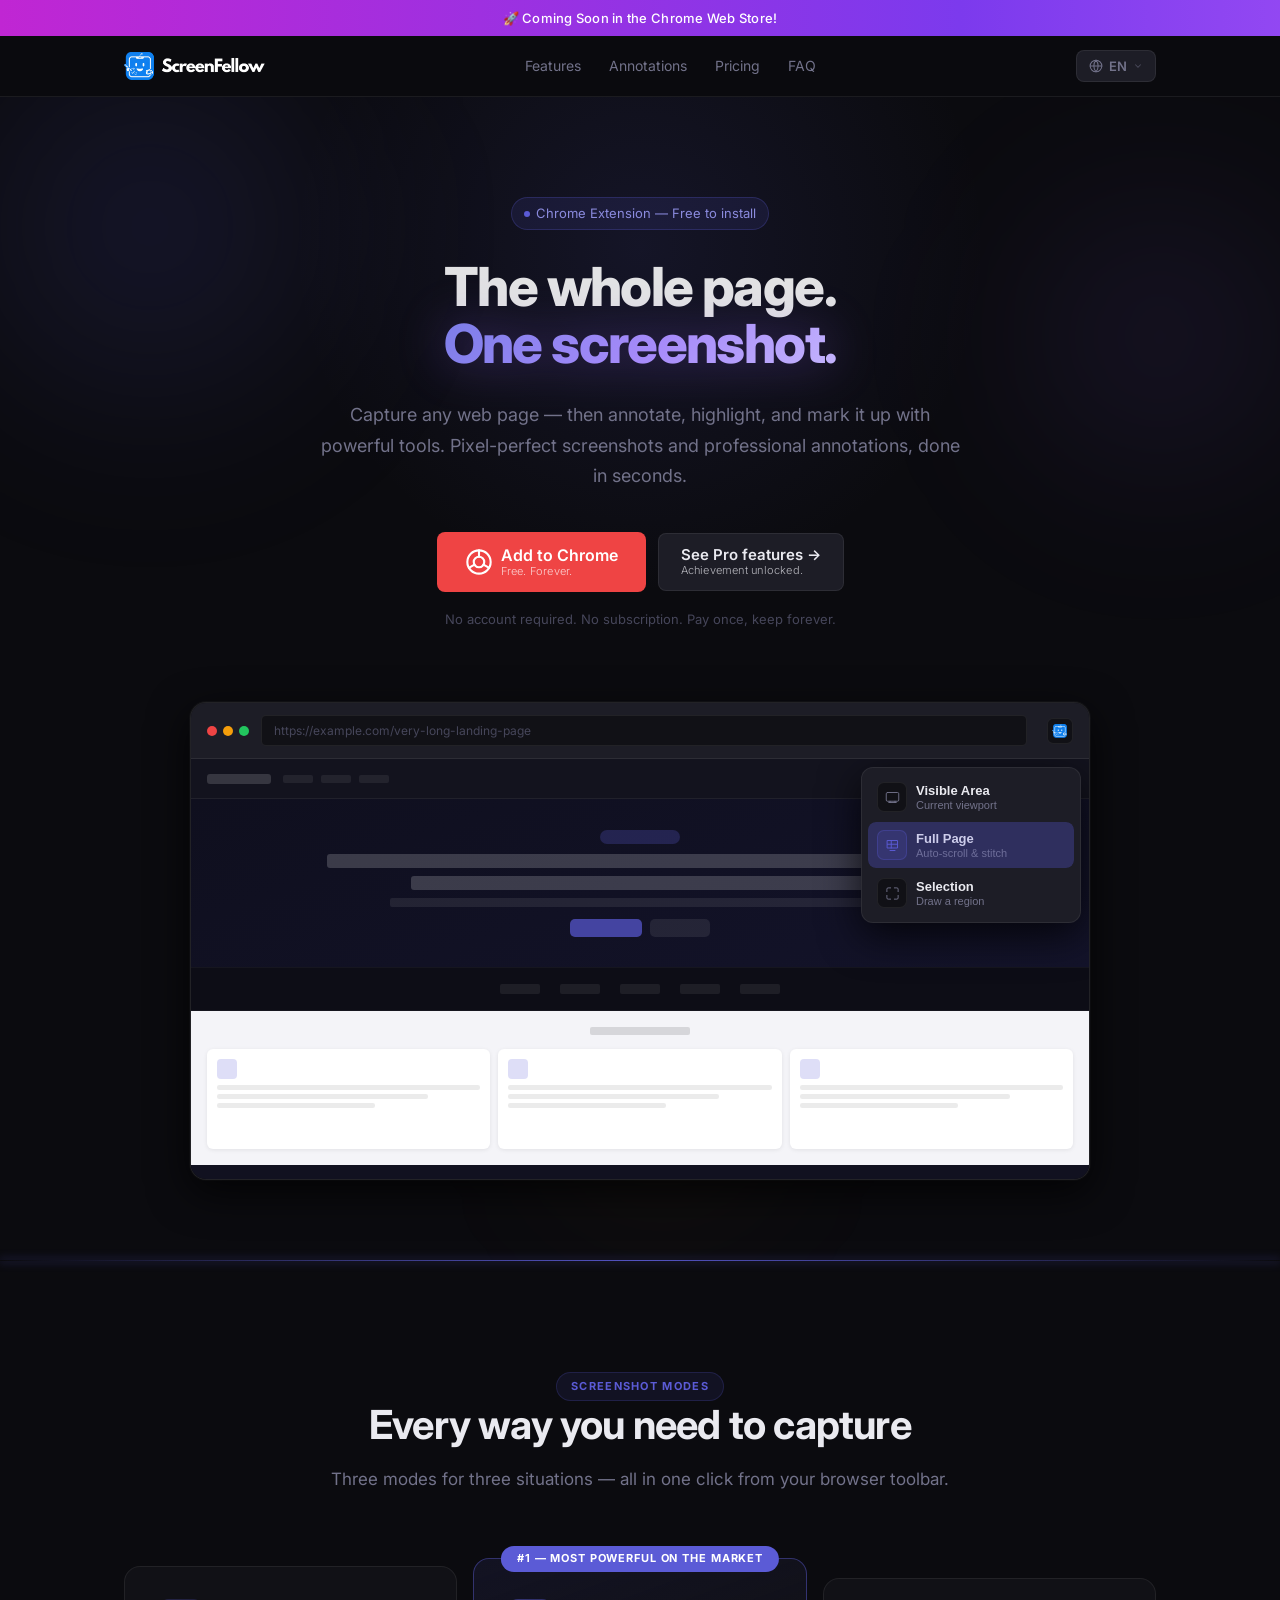
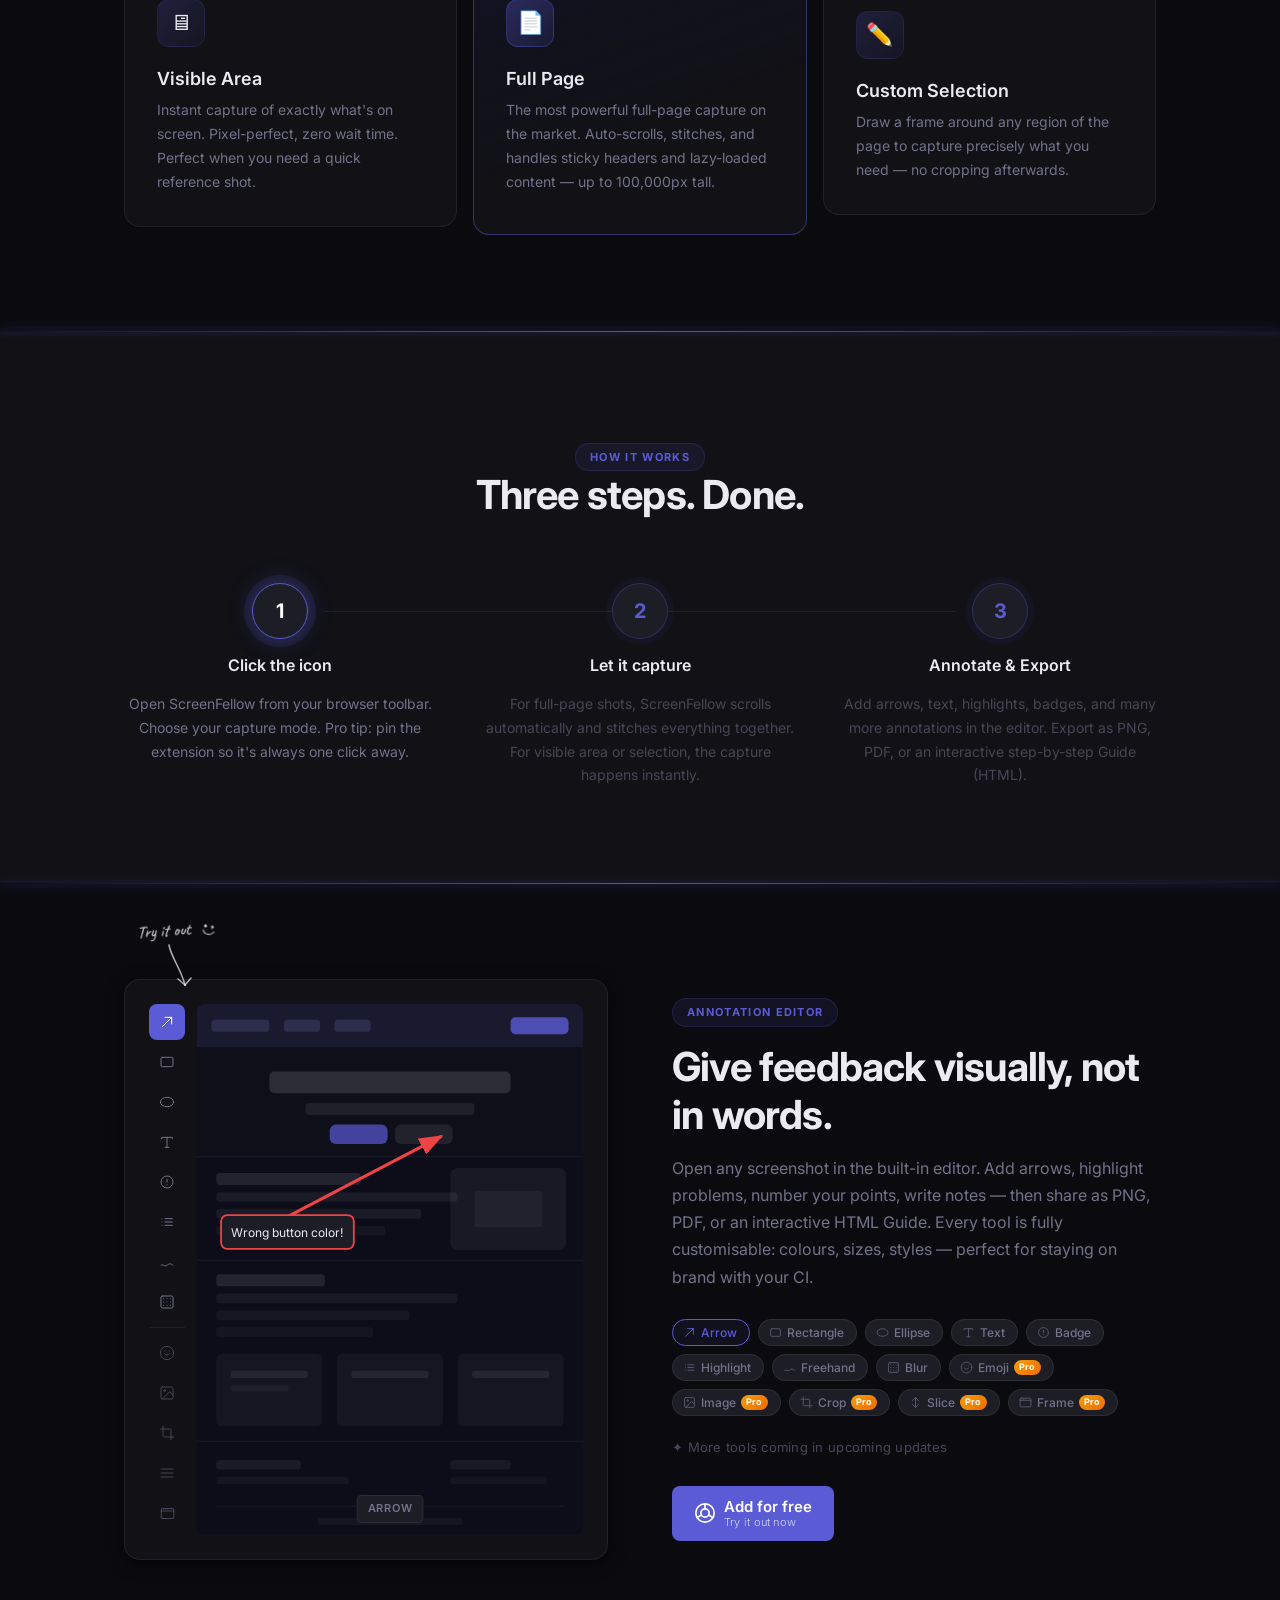
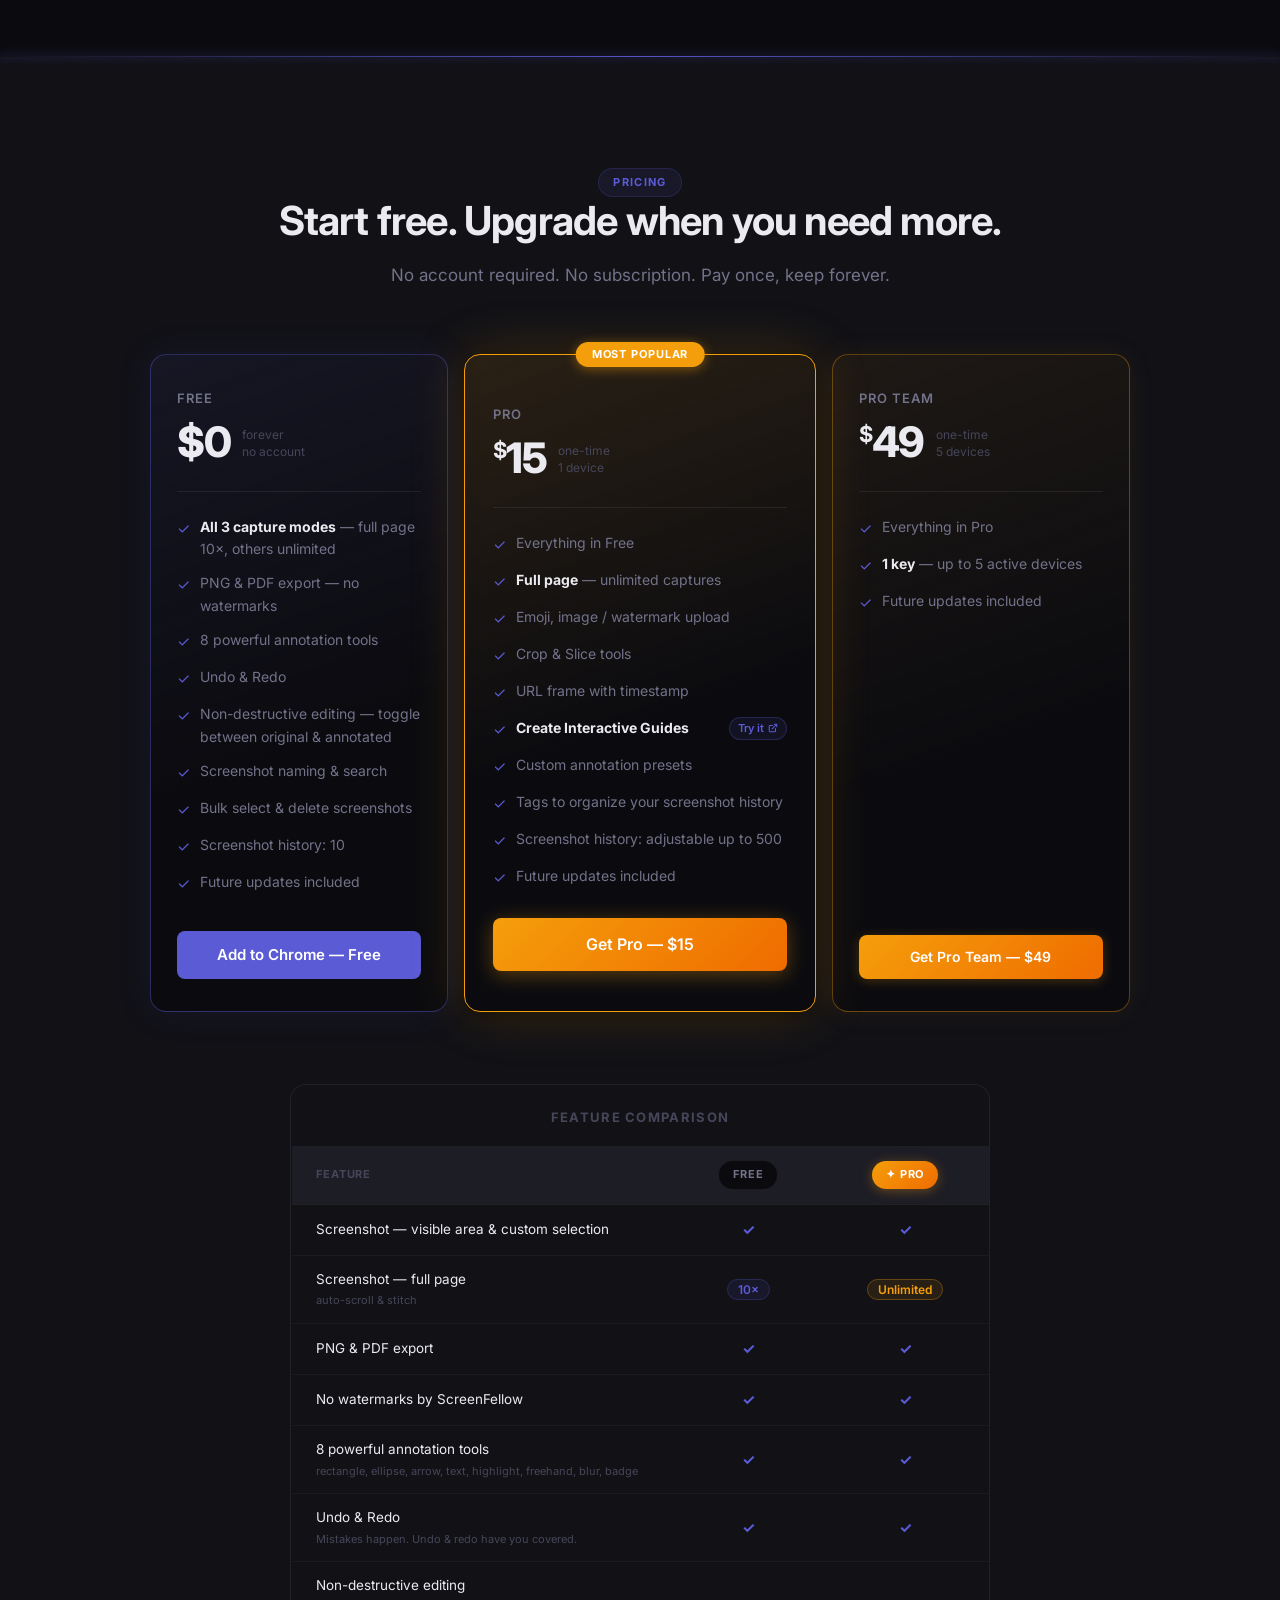
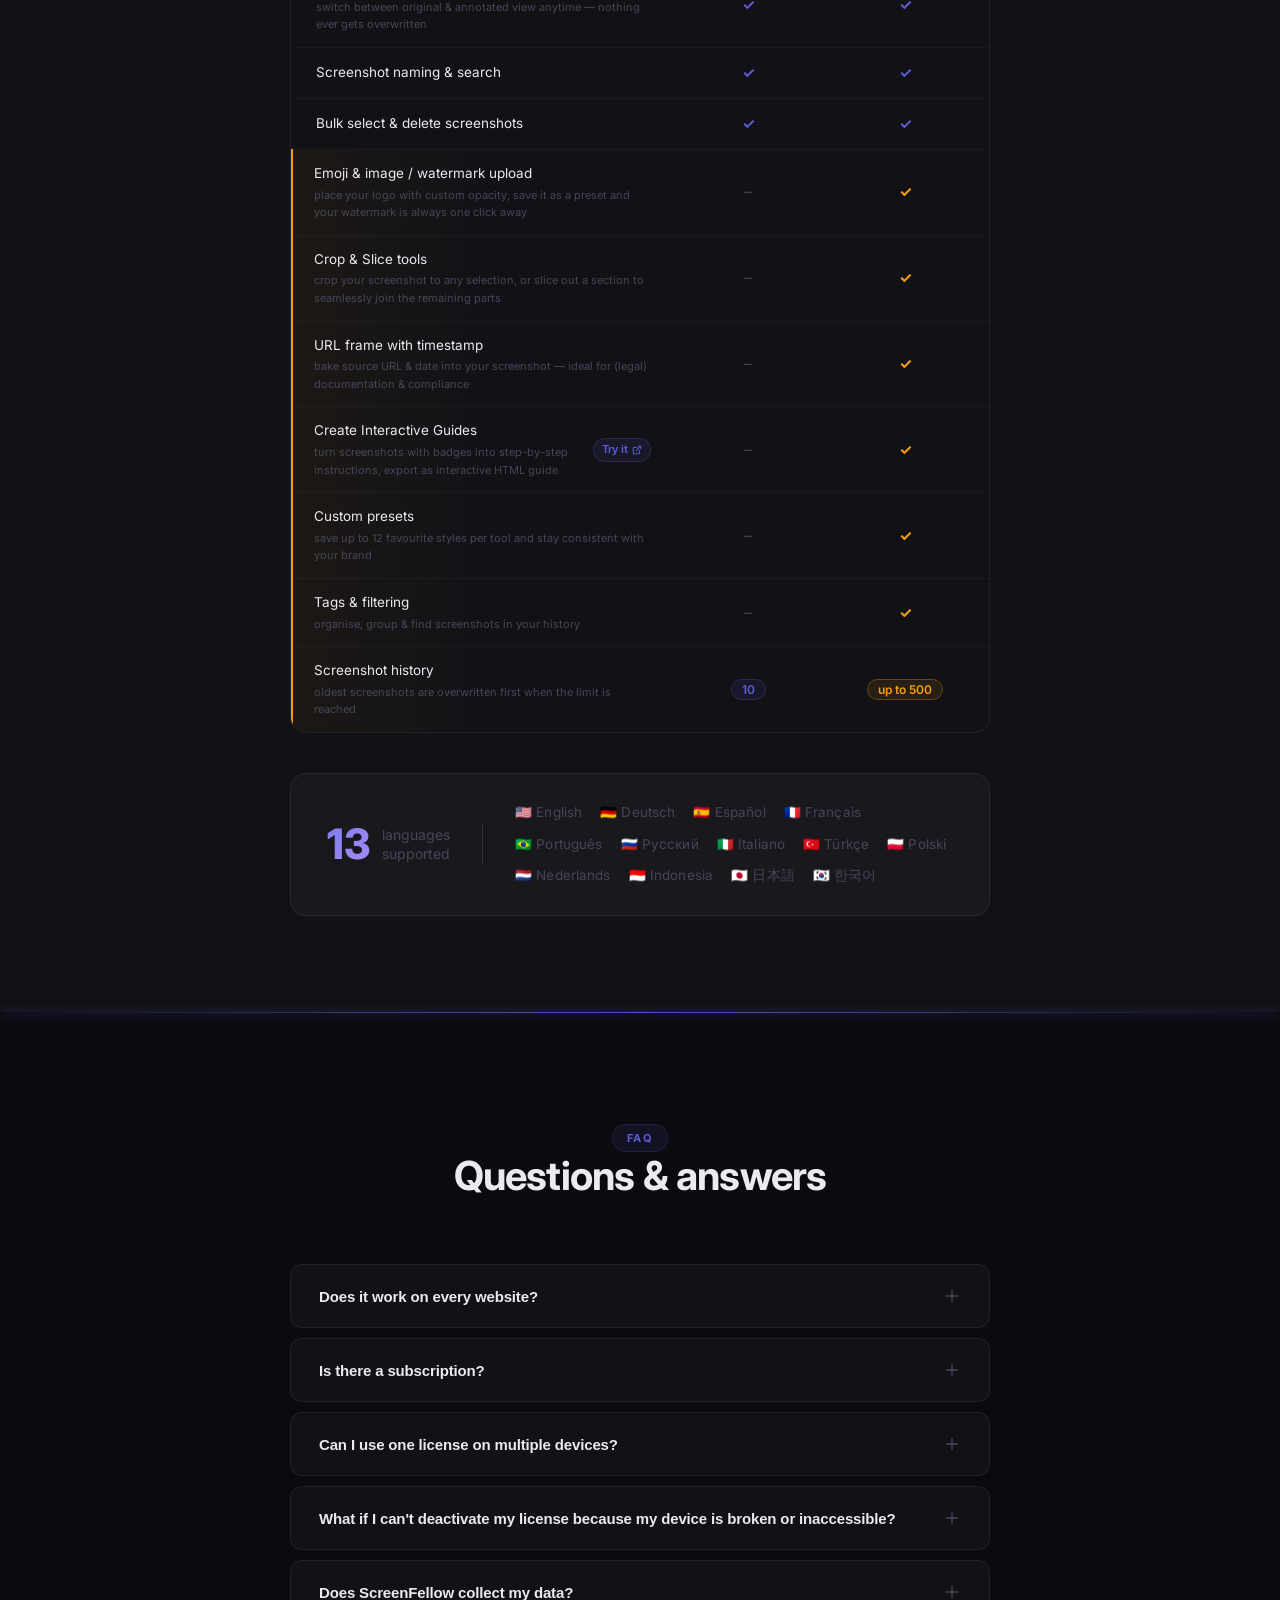
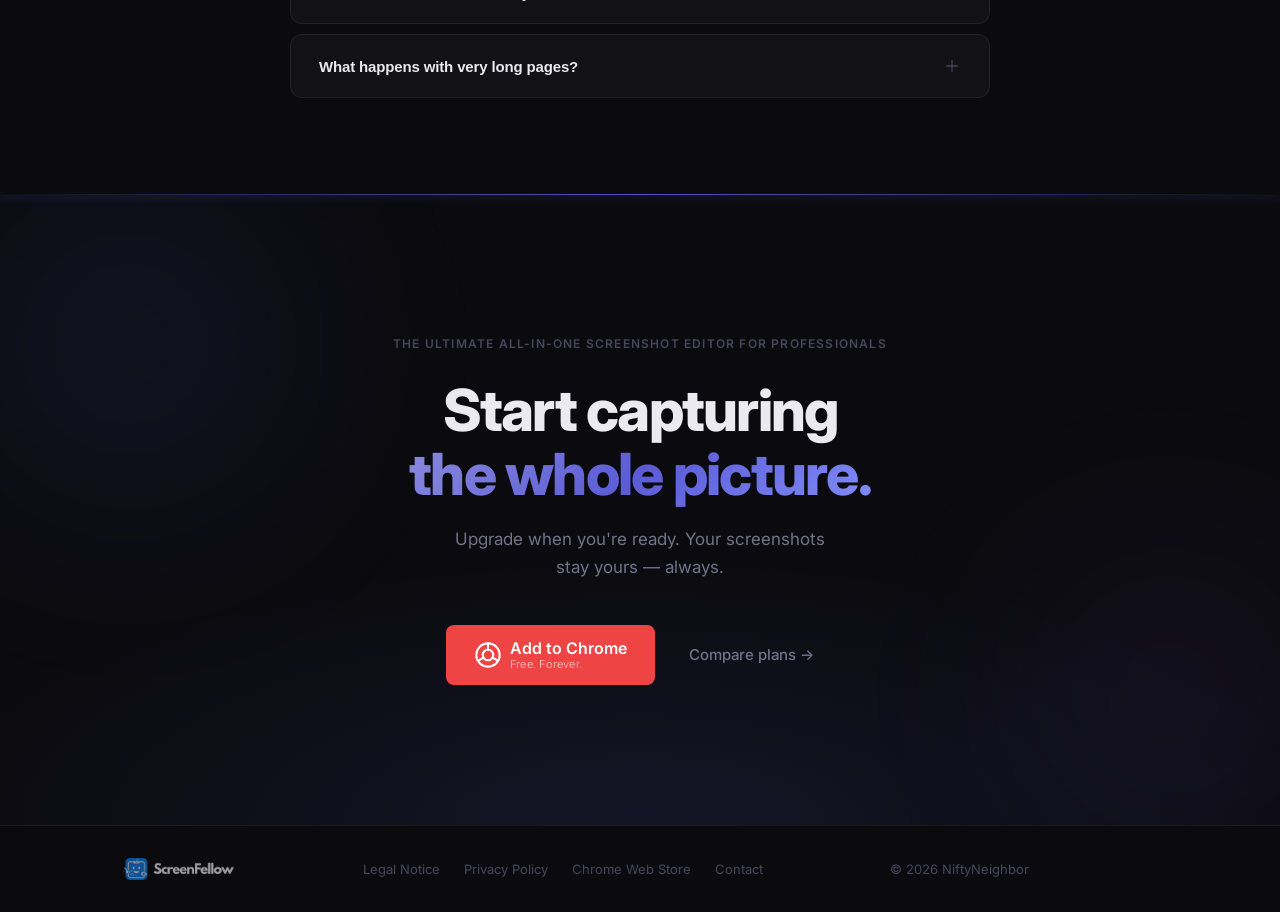
==== commit 66287033: "Fix list font size in privacy modal to match body text (14px)" ====
--- a/index.html
+++ b/index.html
@@ -1225,7 +1225,7 @@
         <p>Diese Website wird über GitHub Pages (GitHub Inc., 88 Colin P. Kelly Jr. Street, San Francisco, CA 94107, USA) gehostet. Beim Aufruf der Seite kann GitHub technische Daten (IP-Adresse, Zeitstempel) verarbeiten. Weitere Informationen: <a href="https://docs.github.com/en/pages/getting-started-with-github-pages/about-github-pages#data-collection" target="_blank" rel="noopener">GitHub Pages Datenschutz</a>.</p>
         <h3>5. Chrome-Extension: Berechtigungen</h3>
         <p>Die Extension benötigt folgende Browser-Berechtigungen, ausschließlich für die beschriebenen Zwecke:</p>
-        <ul style="margin:8px 0 8px 20px;line-height:1.7">
+        <ul>
           <li><strong>activeTab / scripting / tabs:</strong> Zugriff auf den sichtbaren Bereich der aktuellen Seite, um Screenshots zu erstellen. Es werden keine Browserdaten gespeichert oder übertragen.</li>
           <li><strong>storage:</strong> Speicherung von Screenshots, Einstellungen und Lizenzdaten ausschließlich lokal im Browser.</li>
           <li><strong>Host-Berechtigungen (&lt;all_urls&gt;):</strong> Erforderlich, um auf beliebigen Webseiten Screenshots aufzunehmen. Es werden keine Inhalte oder URLs an externe Server übertragen.</li>
@@ -1253,7 +1253,7 @@
         <div class="modal-s5 modal-s5-en">
           <h3>5. Chrome Extension: Permissions</h3>
           <p>The extension requires the following browser permissions, exclusively for the purposes described:</p>
-          <ul style="margin:8px 0 8px 20px;line-height:1.7">
+          <ul>
             <li><strong>activeTab / scripting / tabs:</strong> Access to the visible area of the current tab to capture screenshots. No browsing data is stored or transmitted.</li>
             <li><strong>storage:</strong> Saves screenshots, settings, and license data exclusively in your local browser storage.</li>
             <li><strong>Host permissions (&lt;all_urls&gt;):</strong> Required to capture screenshots on any website. No page content or URLs are sent to external servers.</li>
@@ -1262,7 +1262,7 @@
         <div class="modal-s5 modal-s5-fr" style="display:none">
           <h3>5. Extension Chrome : Autorisations</h3>
           <p>L'extension nécessite les autorisations navigateur suivantes, exclusivement pour les fins décrites :</p>
-          <ul style="margin:8px 0 8px 20px;line-height:1.7">
+          <ul>
             <li><strong>activeTab / scripting / tabs :</strong> Accès à la zone visible de l'onglet actuel pour capturer des captures d'écran. Aucune donnée de navigation n'est stockée ou transmise.</li>
             <li><strong>storage :</strong> Enregistrement des captures d'écran, des paramètres et des données de licence exclusivement dans le stockage local de votre navigateur.</li>
             <li><strong>Autorisations d'hôte (&lt;all_urls&gt;) :</strong> Nécessaire pour capturer des captures d'écran sur n'importe quel site Web. Aucun contenu de page ni URL n'est envoyé à des serveurs externes.</li>
@@ -1271,7 +1271,7 @@
         <div class="modal-s5 modal-s5-es" style="display:none">
           <h3>5. Extensión Chrome: Permisos</h3>
           <p>La extensión requiere los siguientes permisos del navegador, exclusivamente para los fines descritos:</p>
-          <ul style="margin:8px 0 8px 20px;line-height:1.7">
+          <ul>
             <li><strong>activeTab / scripting / tabs:</strong> Acceso al área visible de la pestaña actual para capturar pantallas. No se almacenan ni transmiten datos de navegación.</li>
             <li><strong>storage:</strong> Guarda capturas de pantalla, configuraciones y datos de licencia exclusivamente en el almacenamiento local de su navegador.</li>
             <li><strong>Permisos de host (&lt;all_urls&gt;):</strong> Necesario para capturar pantallas en cualquier sitio web. No se envía contenido de página ni URL a servidores externos.</li>
@@ -1280,7 +1280,7 @@
         <div class="modal-s5 modal-s5-it" style="display:none">
           <h3>5. Estensione Chrome: Autorizzazioni</h3>
           <p>L'estensione richiede le seguenti autorizzazioni del browser, esclusivamente per gli scopi descritti:</p>
-          <ul style="margin:8px 0 8px 20px;line-height:1.7">
+          <ul>
             <li><strong>activeTab / scripting / tabs:</strong> Accesso all'area visibile della scheda corrente per acquisire screenshot. Nessun dato di navigazione viene memorizzato o trasmesso.</li>
             <li><strong>storage:</strong> Salva screenshot, impostazioni e dati di licenza esclusivamente nel tuo browser locale.</li>
             <li><strong>Autorizzazioni host (&lt;all_urls&gt;):</strong> Necessario per acquisire screenshot su qualsiasi sito web. Nessun contenuto della pagina o URL viene inviato a server esterni.</li>
@@ -1289,7 +1289,7 @@
         <div class="modal-s5 modal-s5-nl" style="display:none">
           <h3>5. Chrome-extensie: Machtigingen</h3>
           <p>De extensie vereist de volgende browsermachtigingen, uitsluitend voor de beschreven doeleinden:</p>
-          <ul style="margin:8px 0 8px 20px;line-height:1.7">
+          <ul>
             <li><strong>activeTab / scripting / tabs:</strong> Toegang tot het zichtbare gedeelte van het huidige tabblad voor het maken van schermopnamen. Er worden geen browsegegevens opgeslagen of verzonden.</li>
             <li><strong>storage:</strong> Slaat schermopnamen, instellingen en licentiegegevens uitsluitend op in uw lokale browser.</li>
             <li><strong>Hostmachtigingen (&lt;all_urls&gt;):</strong> Vereist om schermopnamen te maken op elke website. Er wordt geen pagina-inhoud of URL naar externe servers verzonden.</li>
@@ -1298,7 +1298,7 @@
         <div class="modal-s5 modal-s5-pl" style="display:none">
           <h3>5. Rozszerzenie Chrome: Uprawnienia</h3>
           <p>Rozszerzenie wymaga następujących uprawnień przeglądarki, wyłącznie do opisanych celów:</p>
-          <ul style="margin:8px 0 8px 20px;line-height:1.7">
+          <ul>
             <li><strong>activeTab / scripting / tabs:</strong> Dostęp do widocznego obszaru bieżącej karty w celu przechwytywania zrzutów ekranu. Żadne dane przeglądania nie są przechowywane ani przesyłane.</li>
             <li><strong>storage:</strong> Zapisuje zrzuty ekranu, ustawienia i dane licencji wyłącznie w lokalnej pamięci przeglądarki.</li>
             <li><strong>Uprawnienia hosta (&lt;all_urls&gt;):</strong> Wymagane do przechwytywania zrzutów ekranu na dowolnej stronie. Żadna zawartość strony ani adresy URL nie są wysyłane do zewnętrznych serwerów.</li>
@@ -1307,7 +1307,7 @@
         <div class="modal-s5 modal-s5-pt_BR" style="display:none">
           <h3>5. Extensão do Chrome: Permissões</h3>
           <p>A extensão requer as seguintes permissões do navegador, exclusivamente para os fins descritos:</p>
-          <ul style="margin:8px 0 8px 20px;line-height:1.7">
+          <ul>
             <li><strong>activeTab / scripting / tabs:</strong> Acesso à área visível da aba atual para capturar capturas de tela. Nenhum dado de navegação é armazenado ou transmitido.</li>
             <li><strong>storage:</strong> Salva capturas de tela, configurações e dados de licença exclusivamente no armazenamento local do seu navegador.</li>
             <li><strong>Permissões de host (&lt;all_urls&gt;):</strong> Necessário para capturar telas em qualquer site. Nenhum conteúdo de página ou URL é enviado a servidores externos.</li>
@@ -1316,7 +1316,7 @@
         <div class="modal-s5 modal-s5-ru" style="display:none">
           <h3>5. Расширение Chrome: Разрешения</h3>
           <p>Расширению необходимы следующие разрешения браузера исключительно для описанных целей:</p>
-          <ul style="margin:8px 0 8px 20px;line-height:1.7">
+          <ul>
             <li><strong>activeTab / scripting / tabs:</strong> Доступ к видимой области текущей вкладки для создания скриншотов. Данные о просмотре не сохраняются и не передаются.</li>
             <li><strong>storage:</strong> Сохраняет скриншоты, настройки и данные лицензии исключительно в локальном хранилище браузера.</li>
             <li><strong>Разрешения хоста (&lt;all_urls&gt;):</strong> Необходимо для создания скриншотов на любом сайте. Содержимое страниц и URL-адреса не отправляются на внешние серверы.</li>
@@ -1325,7 +1325,7 @@
         <div class="modal-s5 modal-s5-tr" style="display:none">
           <h3>5. Chrome Uzantısı: İzinler</h3>
           <p>Uzantı, yalnızca açıklanan amaçlar için aşağıdaki tarayıcı izinlerini gerektirir:</p>
-          <ul style="margin:8px 0 8px 20px;line-height:1.7">
+          <ul>
             <li><strong>activeTab / scripting / tabs:</strong> Ekran görüntüsü almak için mevcut sekmenin görünür alanına erişim. Tarama verisi saklanmaz veya iletilmez.</li>
             <li><strong>storage:</strong> Ekran görüntüleri, ayarlar ve lisans verileri yalnızca yerel tarayıcı depolama alanına kaydedilir.</li>
             <li><strong>Ana makine izinleri (&lt;all_urls&gt;):</strong> Herhangi bir web sitesinde ekran görüntüsü almak için gereklidir. Sayfa içeriği veya URL'ler harici sunuculara gönderilmez.</li>
@@ -1334,7 +1334,7 @@
         <div class="modal-s5 modal-s5-id" style="display:none">
           <h3>5. Ekstensi Chrome: Izin</h3>
           <p>Ekstensi memerlukan izin browser berikut, khusus untuk tujuan yang dijelaskan:</p>
-          <ul style="margin:8px 0 8px 20px;line-height:1.7">
+          <ul>
             <li><strong>activeTab / scripting / tabs:</strong> Akses ke area yang terlihat dari tab saat ini untuk mengambil tangkapan layar. Tidak ada data penelusuran yang disimpan atau dikirimkan.</li>
             <li><strong>storage:</strong> Menyimpan tangkapan layar, pengaturan, dan data lisensi secara eksklusif di penyimpanan browser lokal Anda.</li>
             <li><strong>Izin host (&lt;all_urls&gt;):</strong> Diperlukan untuk mengambil tangkapan layar di situs web mana pun. Tidak ada konten halaman atau URL yang dikirim ke server eksternal.</li>
@@ -1343,7 +1343,7 @@
         <div class="modal-s5 modal-s5-ja" style="display:none">
           <h3>5. Chrome拡張機能：権限</h3>
           <p>この拡張機能は、説明された目的のみのために以下のブラウザ権限を必要とします：</p>
-          <ul style="margin:8px 0 8px 20px;line-height:1.7">
+          <ul>
             <li><strong>activeTab / scripting / tabs：</strong>スクリーンショットを撮影するための現在のタブの表示領域へのアクセス。ブラウジングデータは保存または送信されません。</li>
             <li><strong>storage：</strong>スクリーンショット、設定、ライセンスデータをローカルブラウザのストレージにのみ保存します。</li>
             <li><strong>ホスト権限（&lt;all_urls&gt;）：</strong>任意のWebサイトでスクリーンショットを撮影するために必要です。ページの内容やURLは外部サーバーに送信されません。</li>
@@ -1352,7 +1352,7 @@
         <div class="modal-s5 modal-s5-ko" style="display:none">
           <h3>5. Chrome 확장 프로그램: 권한</h3>
           <p>확장 프로그램은 설명된 목적에만 사용되는 다음 브라우저 권한이 필요합니다:</p>
-          <ul style="margin:8px 0 8px 20px;line-height:1.7">
+          <ul>
             <li><strong>activeTab / scripting / tabs:</strong> 스크린샷을 캡처하기 위해 현재 탭의 표시 영역에 액세스합니다. 검색 데이터는 저장되거나 전송되지 않습니다.</li>
             <li><strong>storage:</strong> 스크린샷, 설정 및 라이선스 데이터를 로컬 브라우저 저장소에만 저장합니다.</li>
             <li><strong>호스트 권한 (&lt;all_urls&gt;):</strong> 모든 웹사이트에서 스크린샷을 캡처하는 데 필요합니다. 페이지 내용이나 URL은 외부 서버로 전송되지 않습니다.</li>
--- a/style.css
+++ b/style.css
@@ -1950,6 +1950,13 @@
   line-height: 1.8;
 }
 
+.legal-modal-content ul {
+  font-size: 14px;
+  color: var(--text-secondary);
+  line-height: 1.8;
+  margin: 8px 0 8px 20px;
+}
+
 .legal-modal-content a {
   color: var(--color-primary);
   text-decoration: underline;
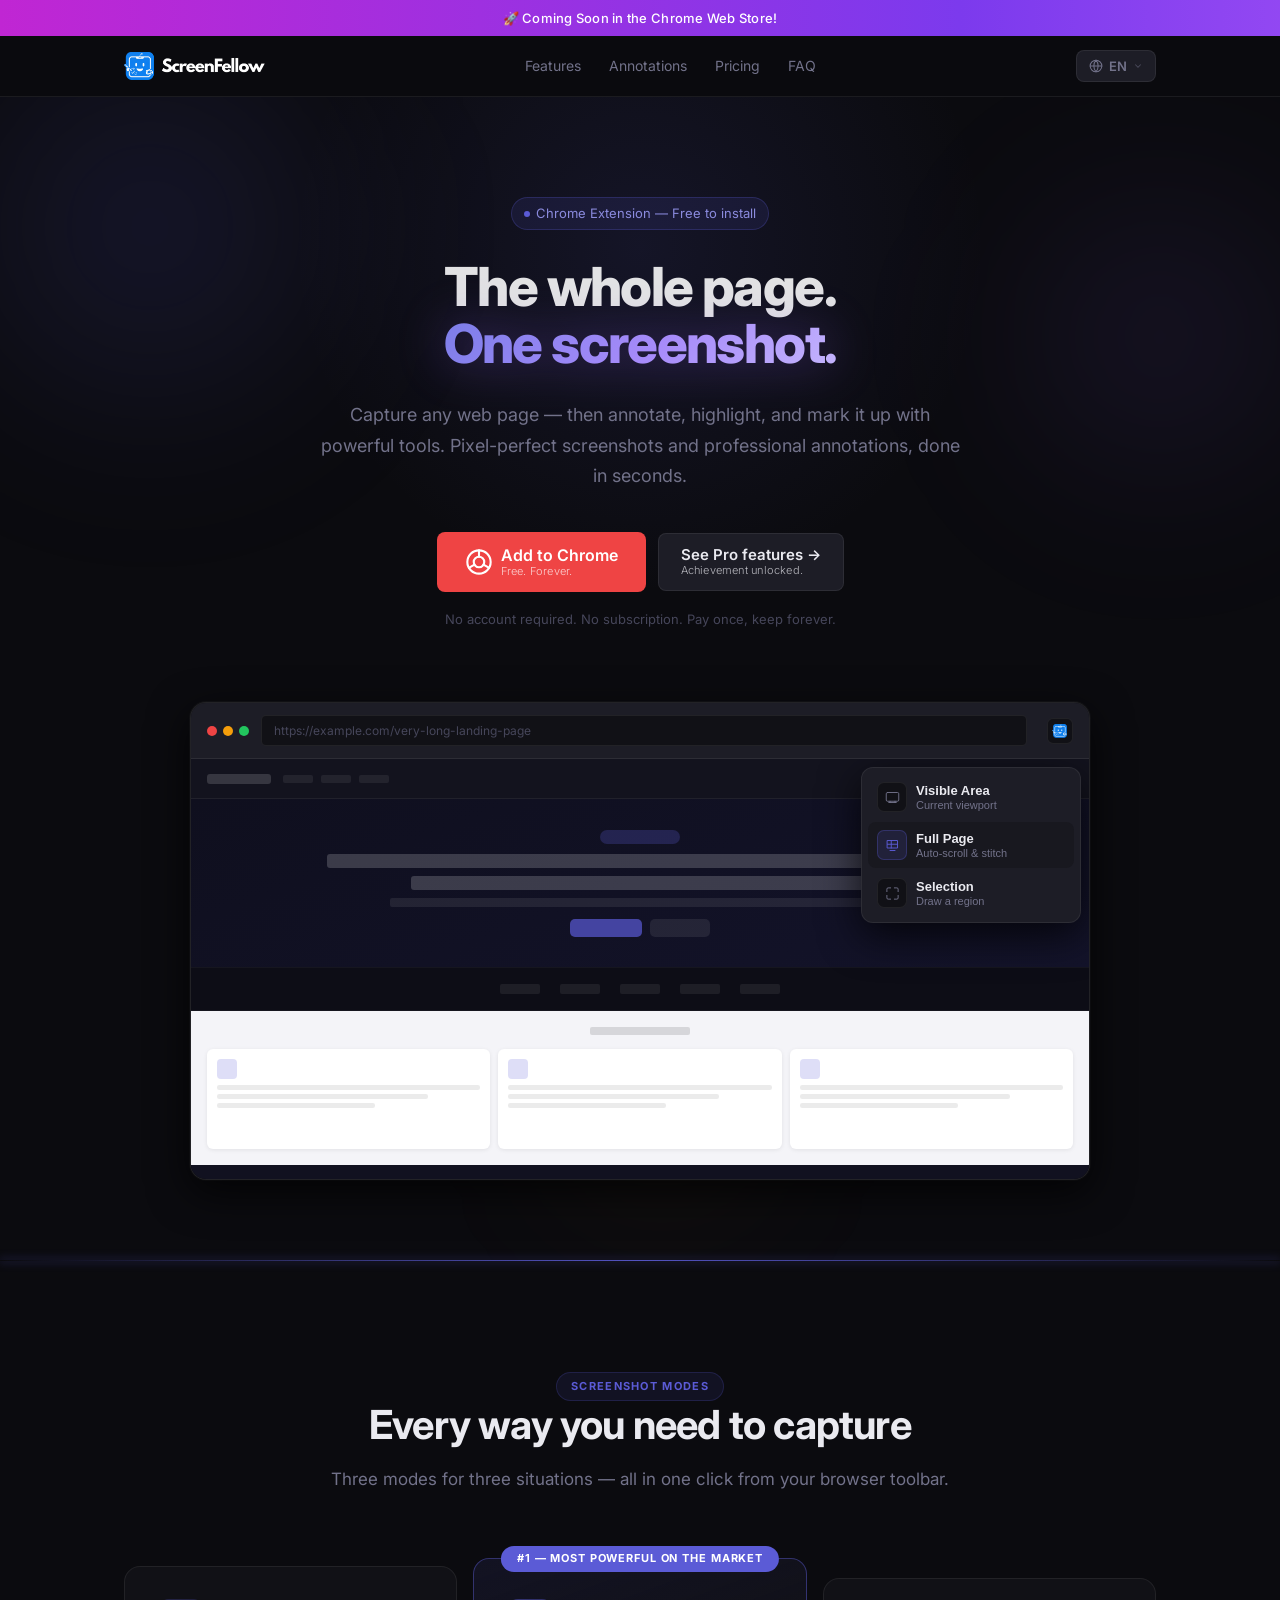
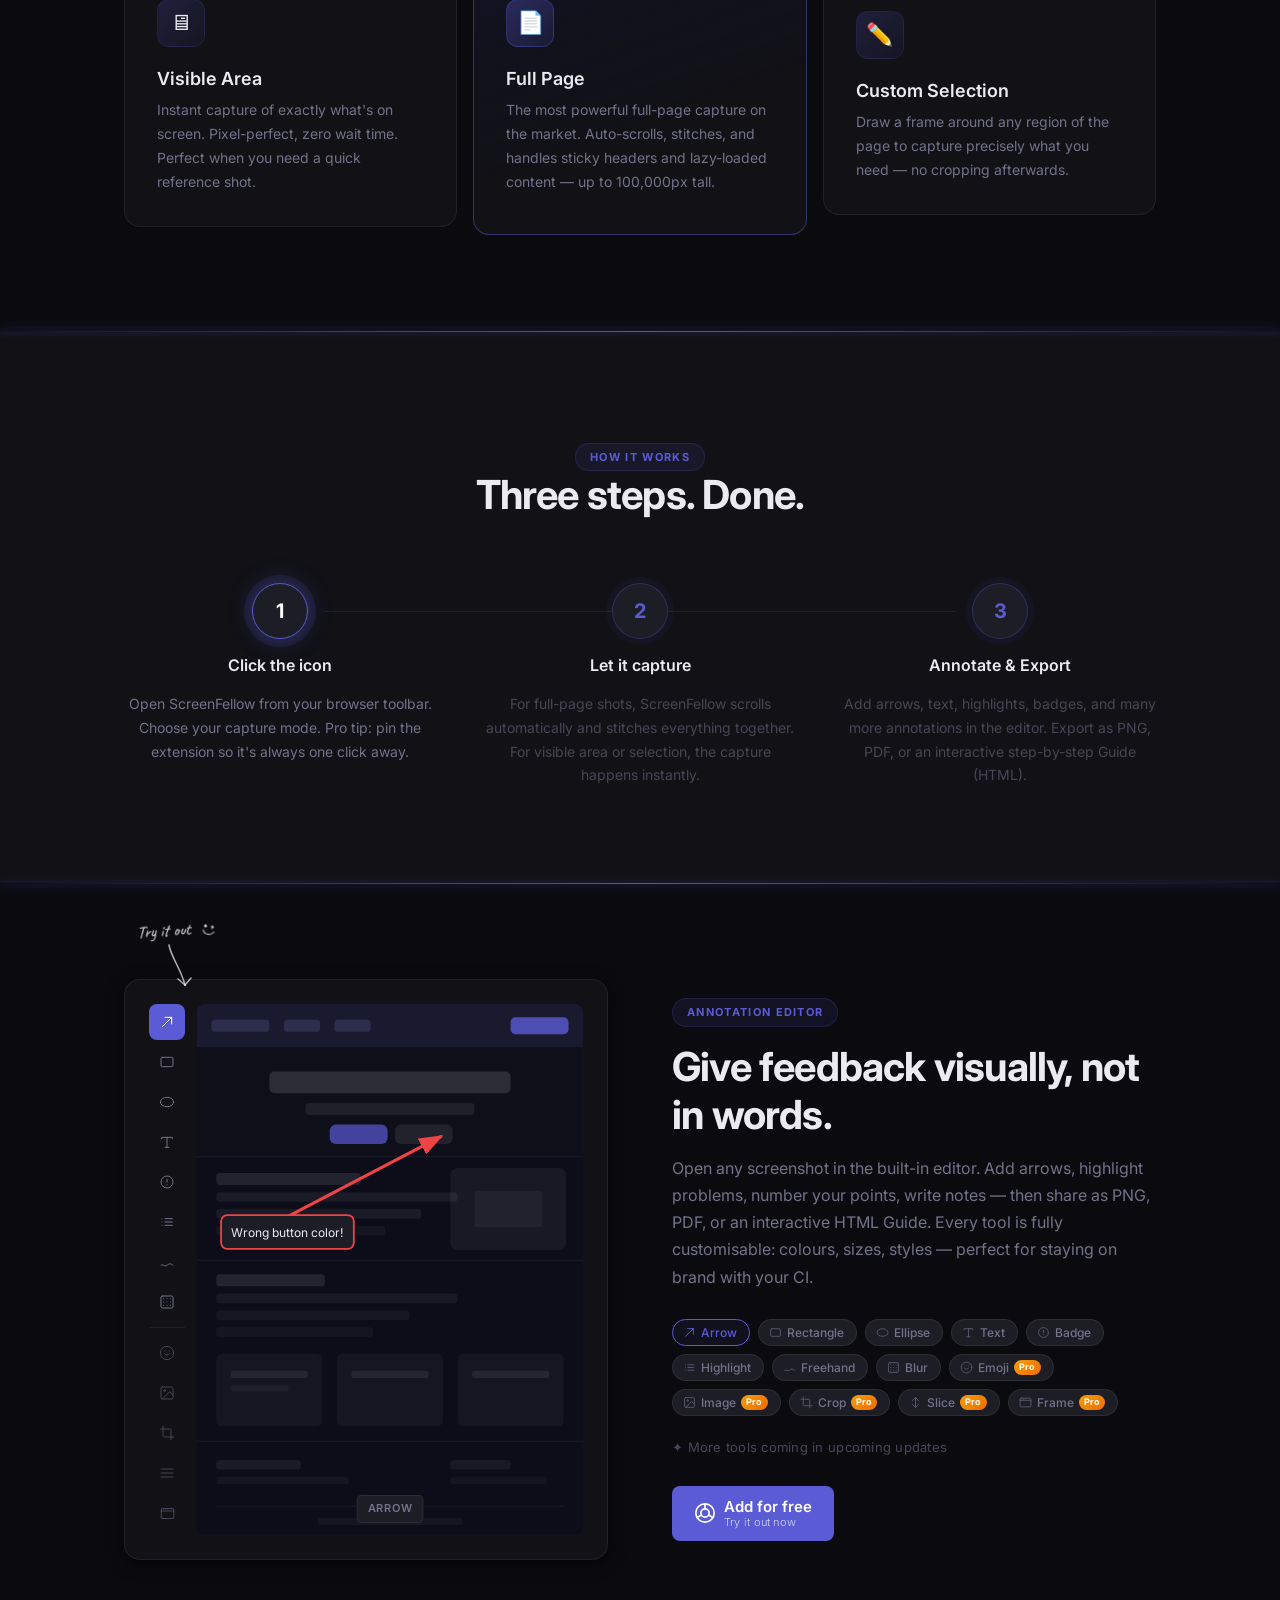
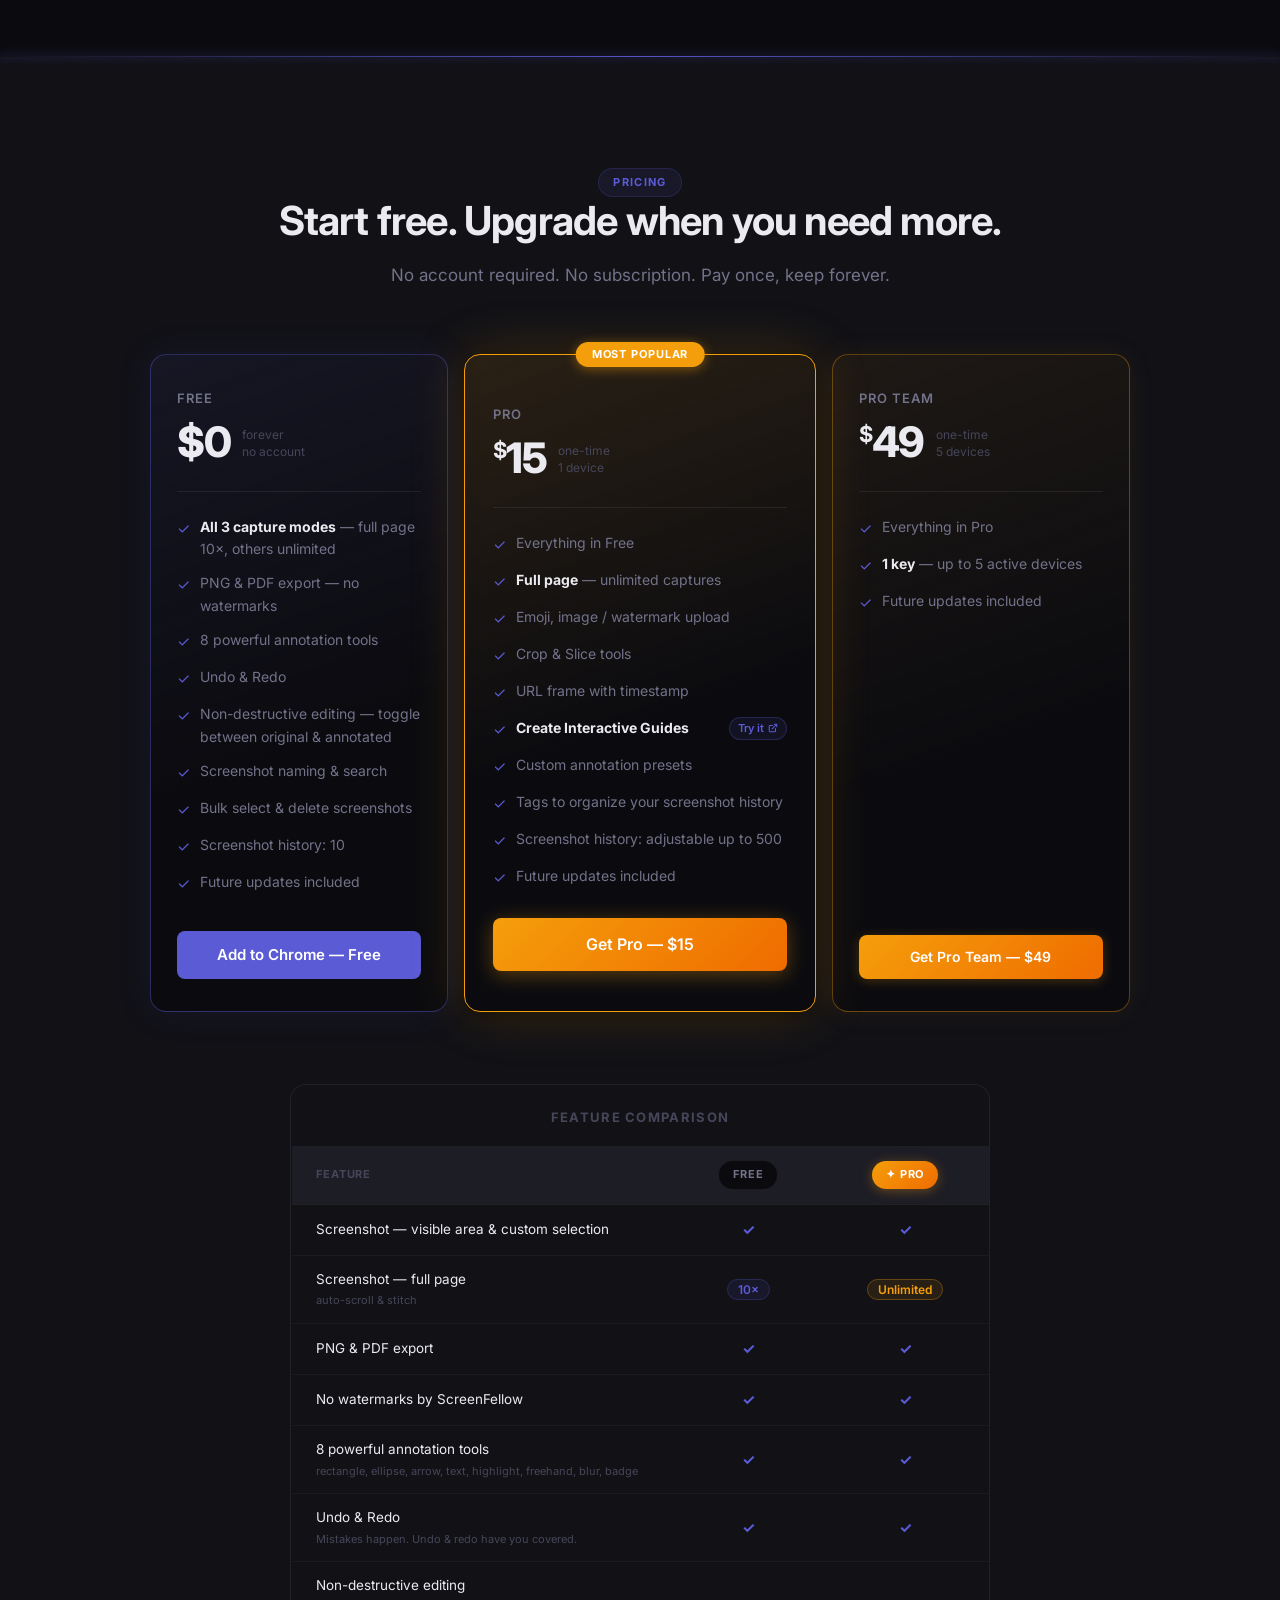
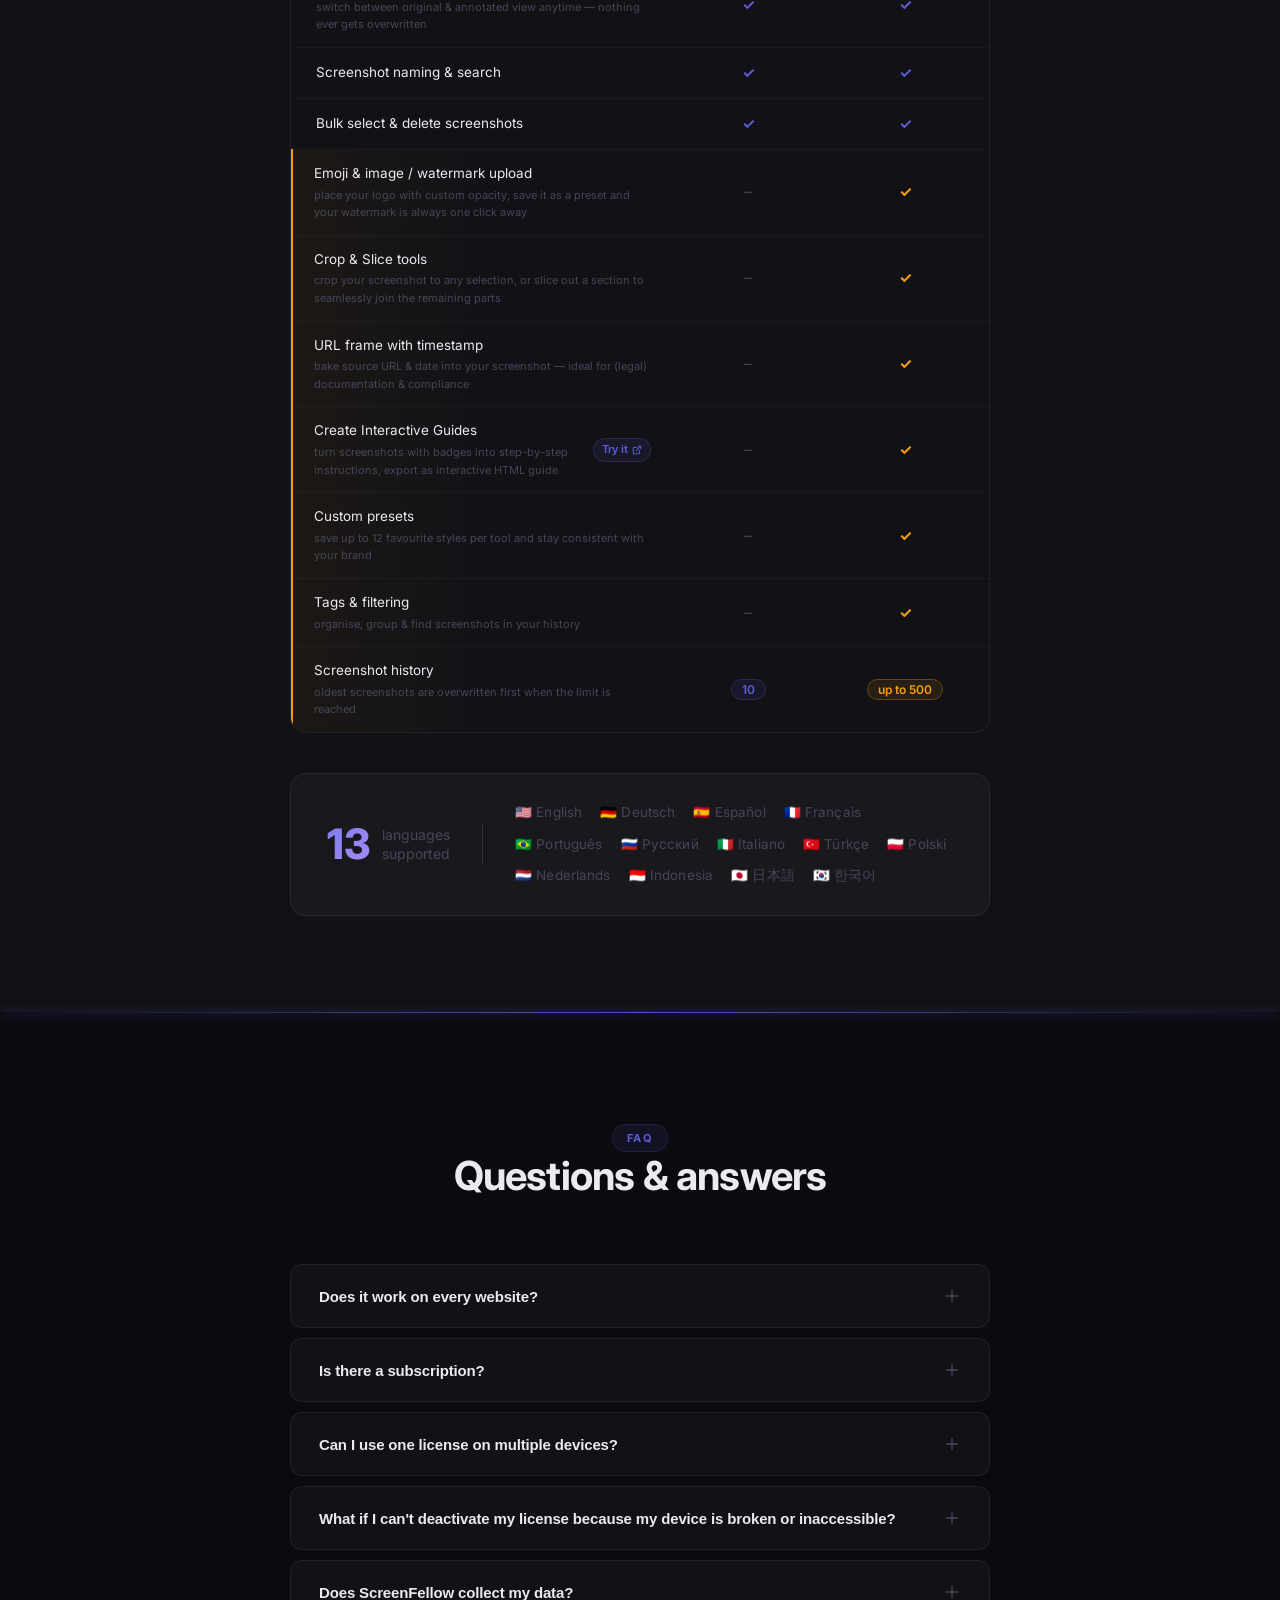
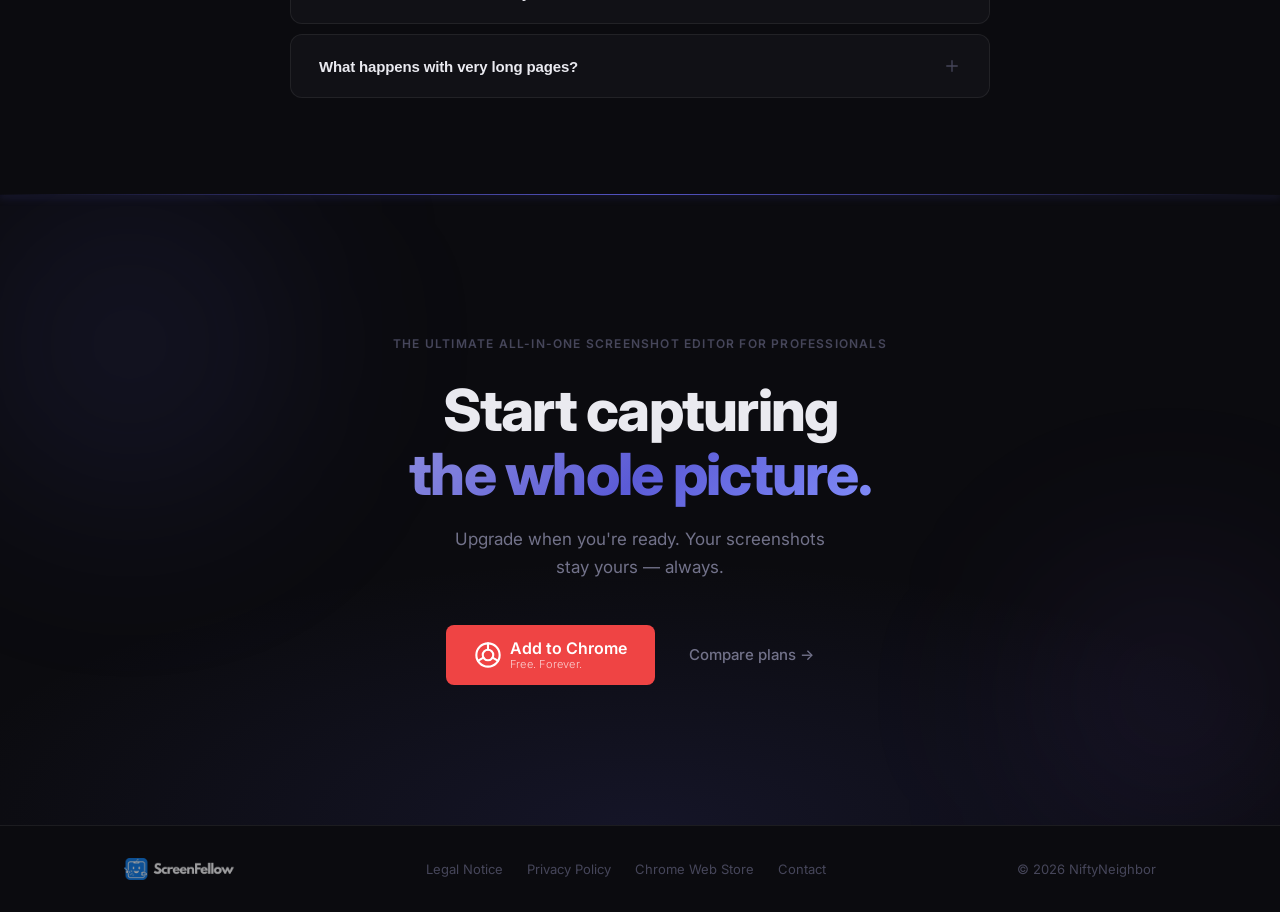
==== commit 96abb095: "Remove visitor counter (using GitHub Pages Insights instead)" ====
--- a/index.html
+++ b/index.html
@@ -146,7 +146,7 @@
         </a>
       </div>
 
-      <p class="hero-note" data-i18n-html="hero_note" style="opacity:0;animation:hero-in 0.6s 0.6s cubic-bezier(0.16,1,0.3,1) forwards">No account required. No subscription. Pay once,<br>keep forever.</p>
+      <p class="hero-note" data-i18n-html="hero_note" style="opacity:0;animation:hero-in 0.6s 0.6s cubic-bezier(0.16,1,0.3,1) forwards">No account required. No subscription. Pay once, keep forever.</p>
 
       <div class="hero-visual" style="opacity:0;animation:hero-in 0.9s 0.7s cubic-bezier(0.16,1,0.3,1) forwards">
         <div class="browser-frame">
@@ -1137,36 +1137,8 @@
         <a href="#" data-modal="contact" data-i18n="footer_contact">Contact</a>
       </div>
       <span class="footer-copy">© 2026 NiftyNeighbor</span>
-      <span id="sf-visitor-count" style="color:var(--bg-base);font-size:11px;user-select:none" aria-hidden="true"></span>
     </div>
   </footer>
-
-  <script>
-  (function() {
-    const KEY = 'sf-last-counted';
-    const now = Date.now();
-    const oneDay = 24 * 60 * 60 * 1000;
-    const last = parseInt(localStorage.getItem(KEY) || '0');
-    if (now - last > oneDay) {
-      fetch('https://api.counterapi.dev/v1/screenfellow/visitors/up')
-        .then(r => r.json())
-        .then(d => {
-          localStorage.setItem(KEY, now);
-          const el = document.getElementById('sf-visitor-count');
-          if (el) el.textContent = 'v:' + (d.count ?? d.value ?? '');
-        })
-        .catch(() => {});
-    } else {
-      fetch('https://api.counterapi.dev/v1/screenfellow/visitors')
-        .then(r => r.json())
-        .then(d => {
-          const el = document.getElementById('sf-visitor-count');
-          if (el) el.textContent = 'v:' + (d.count ?? d.value ?? '');
-        })
-        .catch(() => {});
-    }
-  })();
-  </script>
 
   <!-- ── Impressum Modal ────────────────────────── -->
   <div class="legal-modal" id="modal-impressum" role="dialog" aria-modal="true" aria-label="Impressum">
@@ -2077,7 +2049,7 @@
         hero_sub: 'Erfasse jede Webseite — dann annotiere, markiere und bearbeite sie mit leistungsstarken Werkzeugen. Pixelgenaue Screenshots und professionelle Annotationen in Sekunden.',
         hero_btn_free: 'Zu Chrome hinzufügen', hero_btn_pro: 'Pro-Features ansehen →',
         btn_free_sub: 'Kostenlos. Für immer.', btn_pro_sub: 'Erfolg freigeschaltet.',
-        hero_note: 'Kein Konto erforderlich. Kein Abo. Einmal zahlen,<br>für immer behalten.',
+        hero_note: 'Kein Konto erforderlich. Kein Abo. Einmal zahlen, für immer behalten.',
         feat_eyebrow: 'Screenshot-Modi', feat_h2: 'Für jeden Fall gewappnet.',
         feat_sub: 'Drei Modi für drei Situationen — alles mit einem Klick in der Browserleiste.',
         feat1_h3: 'Sichtbarer Bereich', feat1_p: 'Sofortige Aufnahme von genau dem, was auf dem Bildschirm zu sehen ist. Pixelgenau, ohne Wartezeit.',
@@ -2171,7 +2143,7 @@
         hero_sub: 'Capturez n\'importe quelle page web — puis annotez, surlignez et balisez-la avec des outils puissants. Des captures pixel-perfect et des annotations professionnelles en quelques secondes.',
         hero_btn_free: 'Ajouter à Chrome', hero_btn_pro: 'Voir les fonctionnalités Pro →',
         btn_free_sub: 'Gratuit. Pour toujours.', btn_pro_sub: 'Succès débloqué.',
-        hero_note: 'Aucun compte requis. Pas d\'abonnement. Payez une fois,<br>gardez pour toujours.',
+        hero_note: 'Aucun compte requis. Pas d\'abonnement. Payez une fois, gardez pour toujours.',
         feat_eyebrow: 'Modes de capture', feat_h2: 'Toutes les façons de capturer',
         feat_sub: 'Trois modes pour trois situations — tout en un clic depuis votre barre d\'outils.',
         feat1_h3: 'Zone visible', feat1_p: 'Capture instantanée de ce qui est à l\'écran. Pixel-perfect, sans attente.',
@@ -2264,7 +2236,7 @@
         hero_sub: 'Captura cualquier página web — luego anota, resalta y márcala con herramientas potentes. Capturas pixel-perfect y anotaciones profesionales en segundos.',
         hero_btn_free: 'Añadir a Chrome', hero_btn_pro: 'Ver funciones Pro →',
         btn_free_sub: 'Gratis. Para siempre.', btn_pro_sub: 'Logro desbloqueado.',
-        hero_note: 'Sin cuenta requerida. Sin suscripción. Paga una vez,<br>conserva para siempre.',
+        hero_note: 'Sin cuenta requerida. Sin suscripción. Paga una vez, conserva para siempre.',
         feat_eyebrow: 'Modos de captura', feat_h2: 'Todas las formas de capturar',
         feat_sub: 'Tres modos para tres situaciones — todo con un clic desde la barra de herramientas.',
         feat1_h3: 'Área visible', feat1_p: 'Captura instantánea de exactamente lo que está en pantalla. Pixel-perfect, sin espera.',
@@ -2357,7 +2329,7 @@
         hero_sub: 'Cattura qualsiasi pagina web — poi annota, evidenzia e contrassegnala con strumenti potenti. Screenshot pixel-perfect e annotazioni professionali in pochi secondi.',
         hero_btn_free: 'Aggiungi a Chrome', hero_btn_pro: 'Vedi le funzionalità Pro →',
         btn_free_sub: 'Gratuito. Per sempre.', btn_pro_sub: 'Obiettivo sbloccato.',
-        hero_note: 'Nessun account richiesto. Nessun abbonamento. Paga una volta,<br>tienilo per sempre.',
+        hero_note: 'Nessun account richiesto. Nessun abbonamento. Paga una volta, tienilo per sempre.',
         feat_eyebrow: 'Modalità di acquisizione', feat_h2: 'Ogni modo per acquisire',
         feat_sub: 'Tre modalità per tre situazioni — tutto con un clic dalla barra degli strumenti.',
         feat1_h3: 'Area visibile', feat1_p: 'Acquisizione istantanea di esattamente ciò che è sullo schermo. Pixel-perfect, senza attesa.',
@@ -2450,7 +2422,7 @@
         hero_sub: 'Leg elke webpagina vast — annoteer, markeer en bewerk met krachtige tools. Pixel-perfecte screenshots en professionele annotaties in seconden.',
         hero_btn_free: 'Toevoegen aan Chrome', hero_btn_pro: 'Pro-functies bekijken →',
         btn_free_sub: 'Gratis. Voor altijd.', btn_pro_sub: 'Prestatie ontgrendeld.',
-        hero_note: 'Geen account vereist. Geen abonnement. Eenmalig betalen,<br>voor altijd behouden.',
+        hero_note: 'Geen account vereist. Geen abonnement. Eenmalig betalen, voor altijd behouden.',
         feat_eyebrow: 'Capturemodi', feat_h2: 'Elke manier om te vastleggen',
         feat_sub: 'Drie modi voor drie situaties — alles met één klik vanuit de werkbalk.',
         feat1_h3: 'Zichtbaar gebied', feat1_p: 'Directe opname van precies wat op het scherm staat. Pixel-perfect, zonder wachttijd.',
@@ -2543,7 +2515,7 @@
         hero_sub: 'Przechwytuj dowolne strony internetowe — a następnie adnotuj, zaznaczaj i opisuj za pomocą potężnych narzędzi. Pikselowo idealne zrzuty ekranu i profesjonalne adnotacje w kilka sekund.',
         hero_btn_free: 'Dodaj do Chrome', hero_btn_pro: 'Zobacz funkcje Pro →',
         btn_free_sub: 'Bezpłatnie. Na zawsze.', btn_pro_sub: 'Osiągnięcie odblokowane.',
-        hero_note: 'Bez konta. Bez subskrypcji. Zapłać raz,<br>zachowaj na zawsze.',
+        hero_note: 'Bez konta. Bez subskrypcji. Zapłać raz, zachowaj na zawsze.',
         feat_eyebrow: 'Tryby przechwytywania', feat_h2: 'Każdy sposób na przechwycenie',
         feat_sub: 'Trzy tryby dla trzech sytuacji — wszystko jednym kliknięciem z paska narzędzi.',
         feat1_h3: 'Widoczny obszar', feat1_p: 'Natychmiastowe przechwycenie dokładnie tego, co jest na ekranie. Pikselowo idealne, bez czekania.',
@@ -2636,7 +2608,7 @@
         hero_sub: 'Capture qualquer página da web — depois anote, destaque e marque com ferramentas poderosas. Capturas pixel-perfect e anotações profissionais em segundos.',
         hero_btn_free: 'Adicionar ao Chrome', hero_btn_pro: 'Ver recursos Pro →',
         btn_free_sub: 'Grátis. Para sempre.', btn_pro_sub: 'Conquista desbloqueada.',
-        hero_note: 'Sem conta necessária. Sem assinatura. Pague uma vez,<br>mantenha para sempre.',
+        hero_note: 'Sem conta necessária. Sem assinatura. Pague uma vez, mantenha para sempre.',
         feat_eyebrow: 'Modos de captura', feat_h2: 'Todas as formas de capturar',
         feat_sub: 'Três modos para três situações — tudo com um clique na barra de ferramentas.',
         feat1_h3: 'Área visível', feat1_p: 'Captura instantânea exatamente do que está na tela. Pixel-perfect, sem espera.',
@@ -2729,7 +2701,7 @@
         hero_sub: 'Захватывайте любые веб-страницы — затем добавляйте аннотации, выделения и пометки мощными инструментами. Точные скриншоты и профессиональные аннотации за секунды.',
         hero_btn_free: 'Добавить в Chrome', hero_btn_pro: 'Посмотреть функции Pro →',
         btn_free_sub: 'Бесплатно. Навсегда.', btn_pro_sub: 'Достижение получено.',
-        hero_note: 'Аккаунт не нужен. Без подписки. Платите один раз,<br>пользуйтесь всегда.',
+        hero_note: 'Аккаунт не нужен. Без подписки. Платите один раз, пользуйтесь всегда.',
         feat_eyebrow: 'Режимы захвата', feat_h2: 'Все способы захвата',
         feat_sub: 'Три режима для трёх ситуаций — всё в один клик из панели инструментов.',
         feat1_h3: 'Видимая область', feat1_p: 'Мгновенный захват именно того, что на экране. Попиксельная точность, без ожидания.',
@@ -2822,7 +2794,7 @@
         hero_sub: 'Herhangi bir web sayfasını yakalayın — ardından güçlü araçlarla açıklama ekleyin, vurgulayın ve işaretleyin. Saniyeler içinde piksel mükemmeliyetinde ekran görüntüleri ve profesyonel açıklamalar.',
         hero_btn_free: 'Chrome\'a Ekle', hero_btn_pro: 'Pro özelliklerini gör →',
         btn_free_sub: 'Ücretsiz. Sonsuza dek.', btn_pro_sub: 'Başarım açıldı.',
-        hero_note: 'Hesap gerekmez. Abonelik yok. Bir kez ödeyin,<br>sonsuza kadar saklayın.',
+        hero_note: 'Hesap gerekmez. Abonelik yok. Bir kez ödeyin, sonsuza kadar saklayın.',
         feat_eyebrow: 'Yakalama Modları', feat_h2: 'İhtiyacınız olan her yakalama yöntemi',
         feat_sub: 'Üç durum için üç mod — araç çubuğunuzdan tek tıklamayla.',
         feat1_h3: 'Görünür Alan', feat1_p: 'Ekranda tam olarak ne varsa anında yakalama. Piksel mükemmeliyeti, bekleme yok.',
@@ -2915,7 +2887,7 @@
         hero_sub: 'Tangkap halaman web mana pun — lalu beri anotasi, sorot, dan tandai dengan alat yang canggih. Tangkapan layar sempurna piksel dan anotasi profesional dalam hitungan detik.',
         hero_btn_free: 'Tambahkan ke Chrome', hero_btn_pro: 'Lihat fitur Pro →',
         btn_free_sub: 'Gratis. Selamanya.', btn_pro_sub: 'Pencapaian terbuka.',
-        hero_note: 'Tidak perlu akun. Tanpa langganan. Bayar sekali,<br>simpan selamanya.',
+        hero_note: 'Tidak perlu akun. Tanpa langganan. Bayar sekali, simpan selamanya.',
         feat_eyebrow: 'Mode Tangkapan', feat_h2: 'Setiap cara untuk menangkap',
         feat_sub: 'Tiga mode untuk tiga situasi — semua dengan satu klik dari bilah alat.',
         feat1_h3: 'Area Terlihat', feat1_p: 'Tangkapan instan dari apa yang tepat ada di layar. Sempurna piksel, tanpa waktu tunggu.',
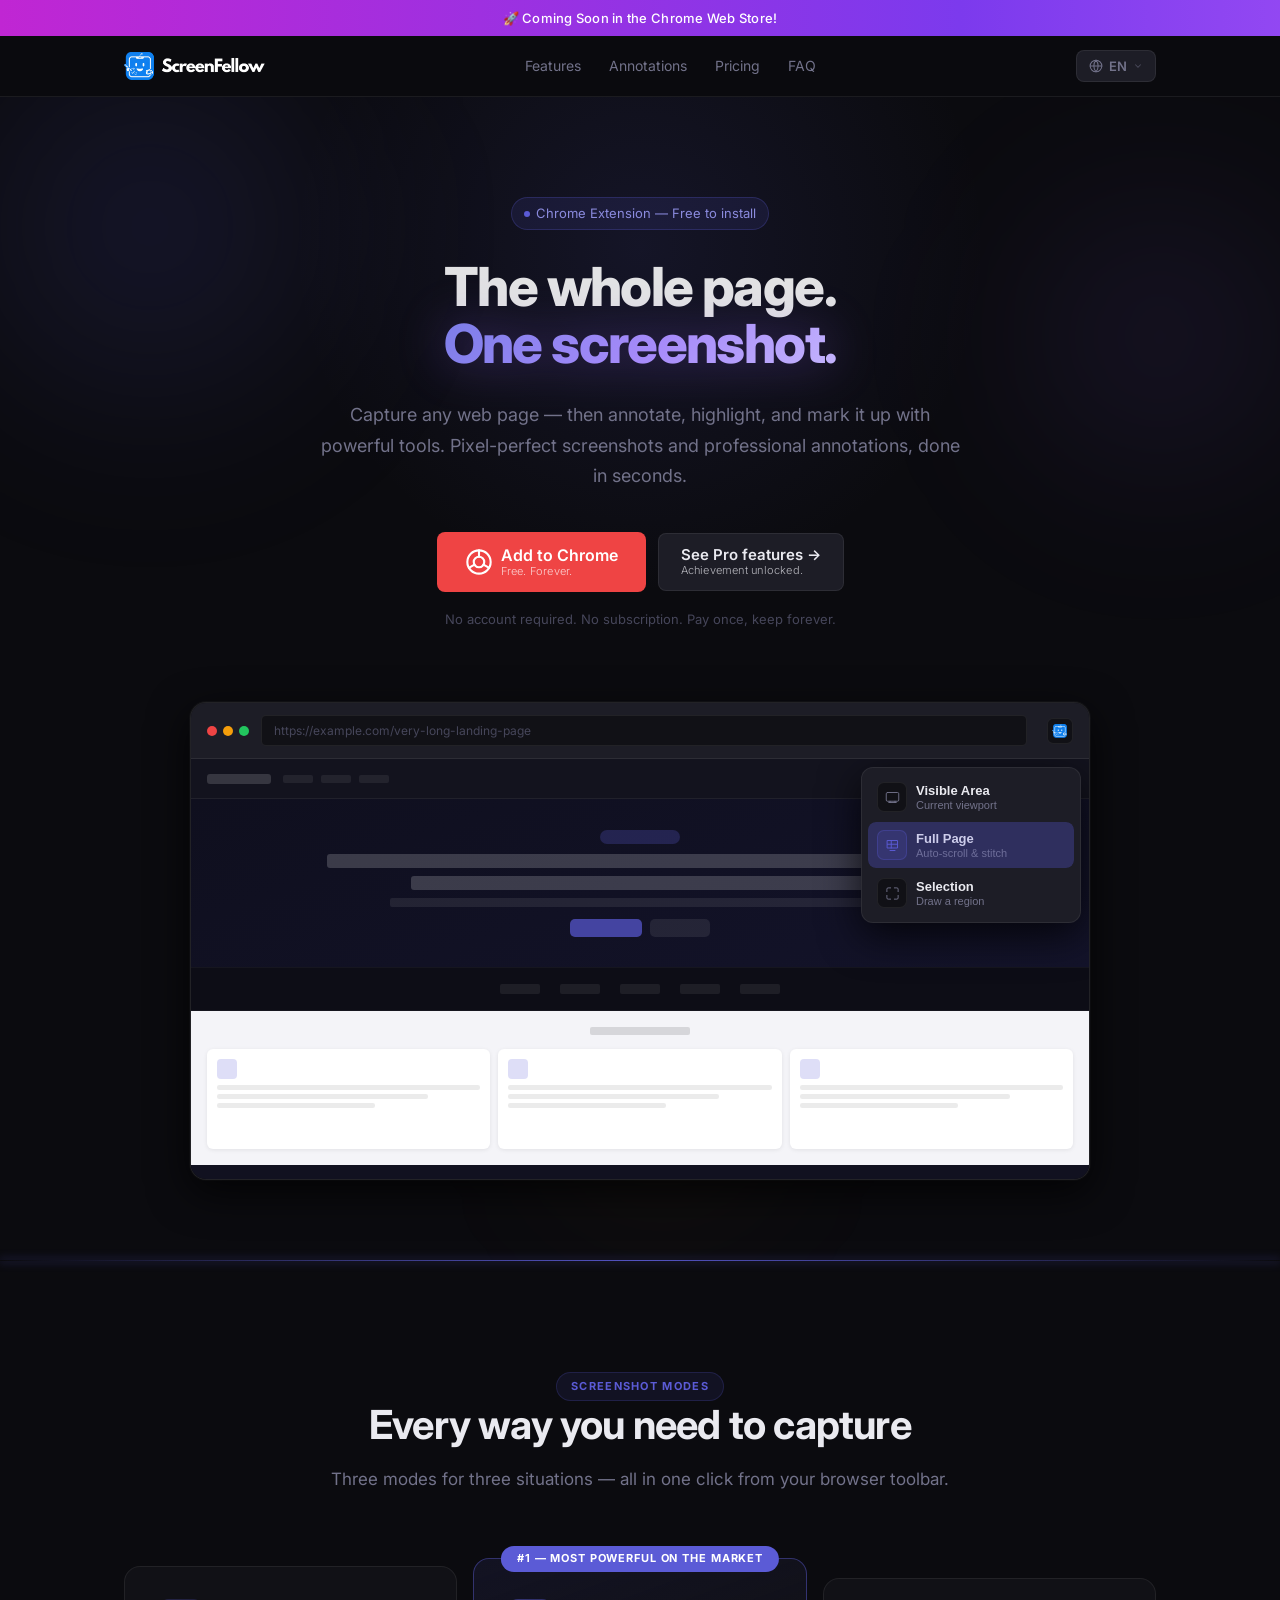
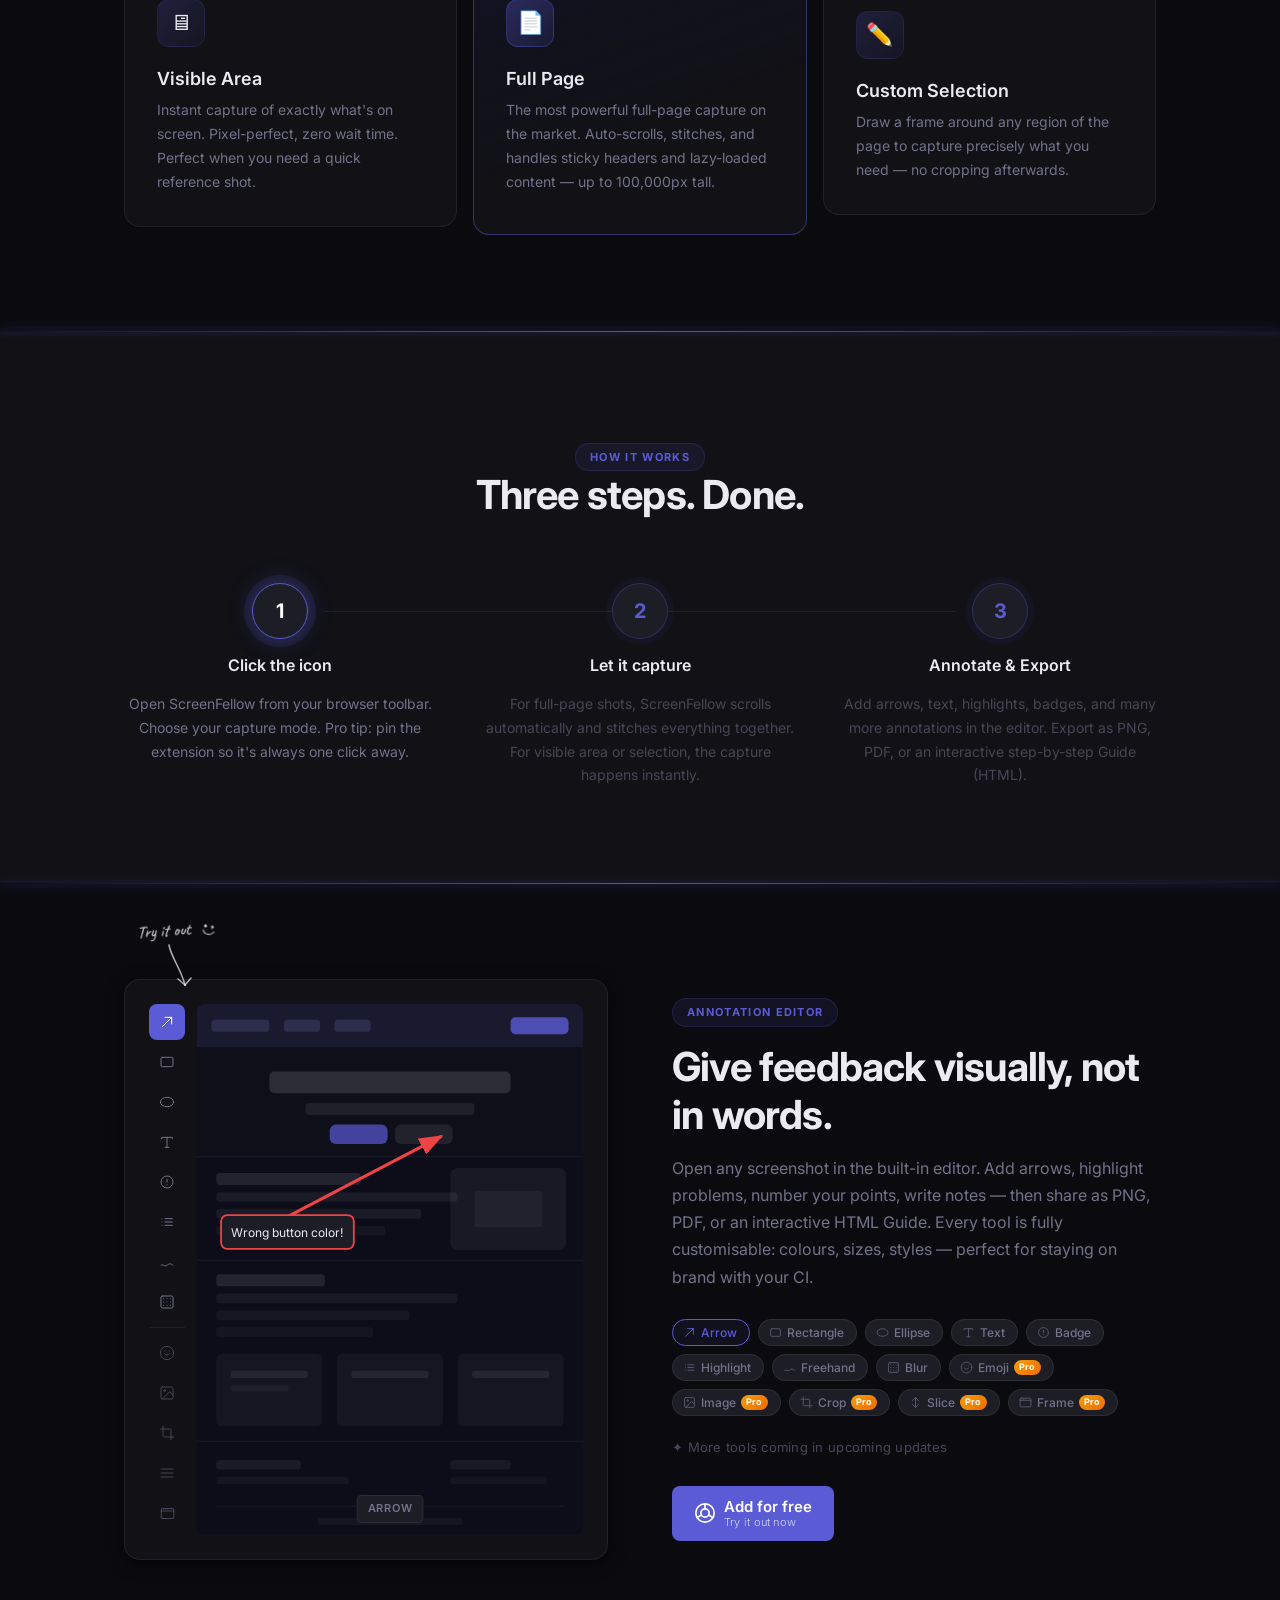
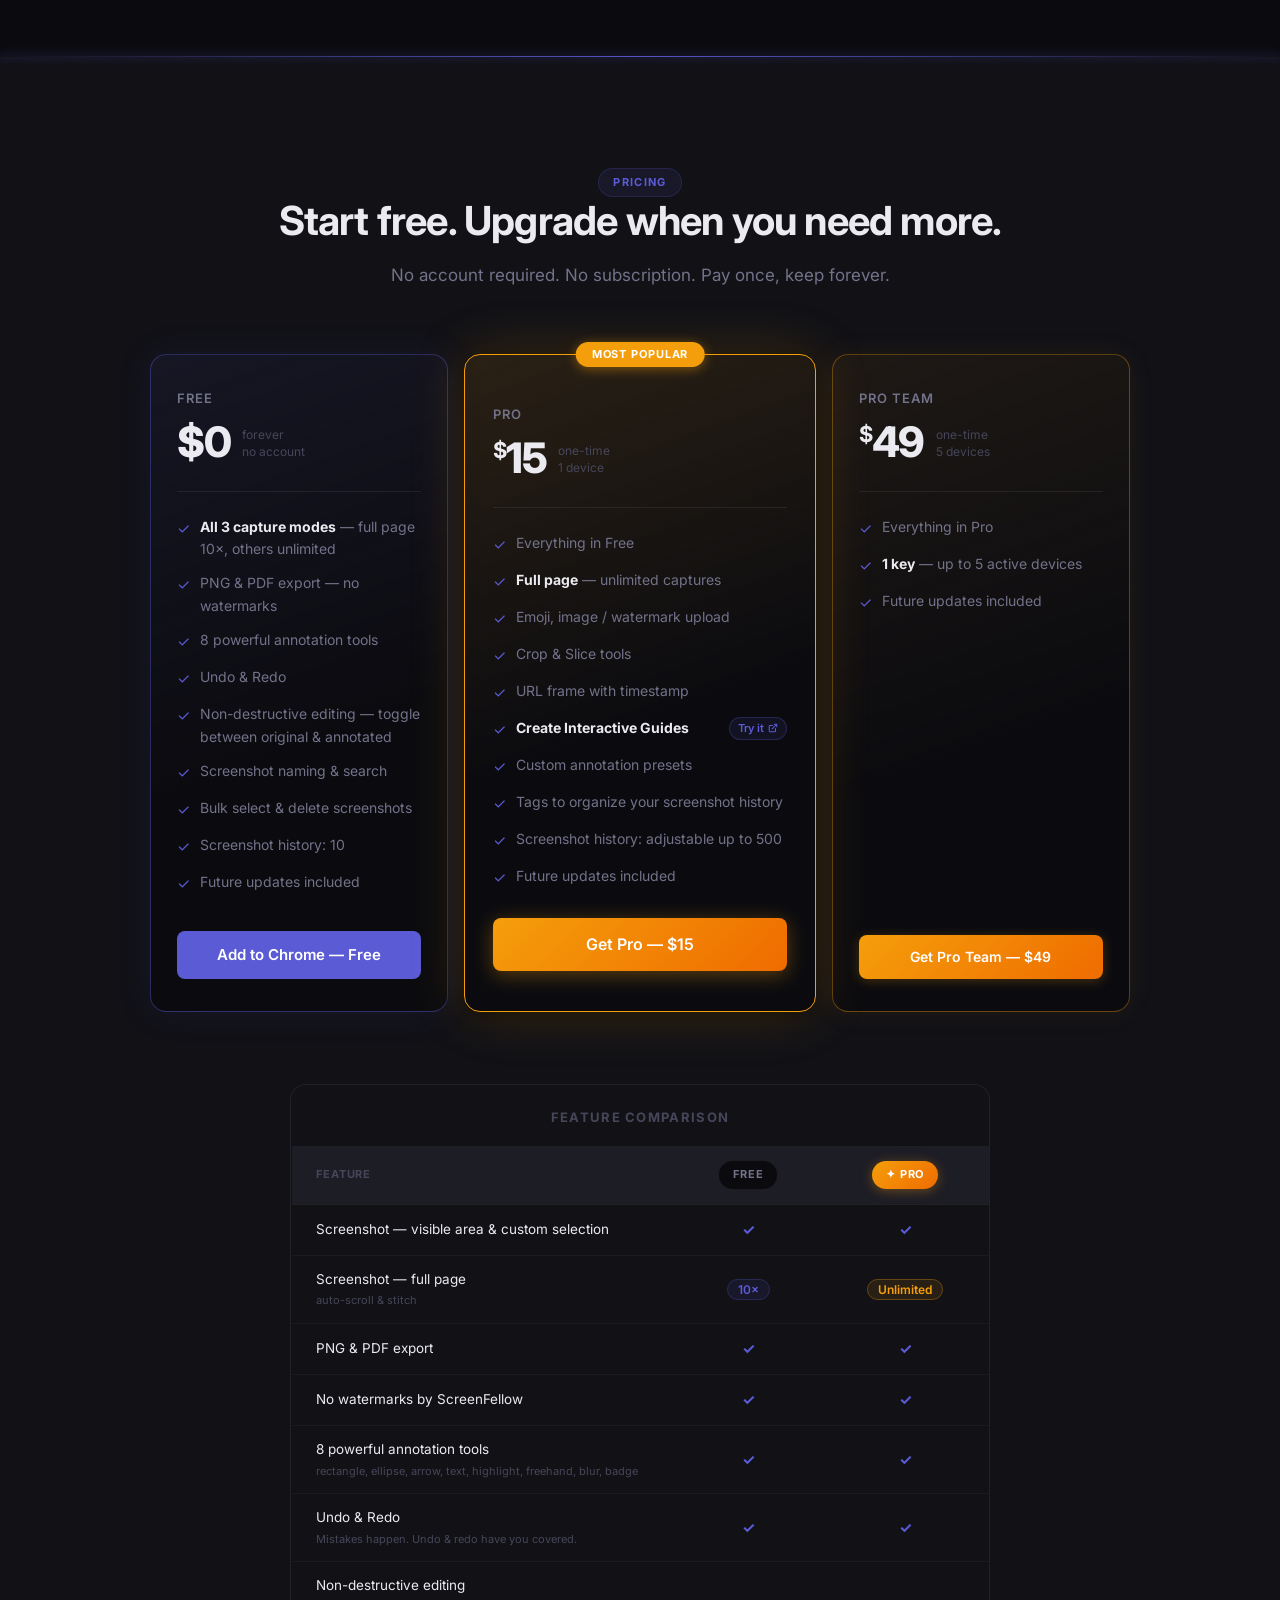
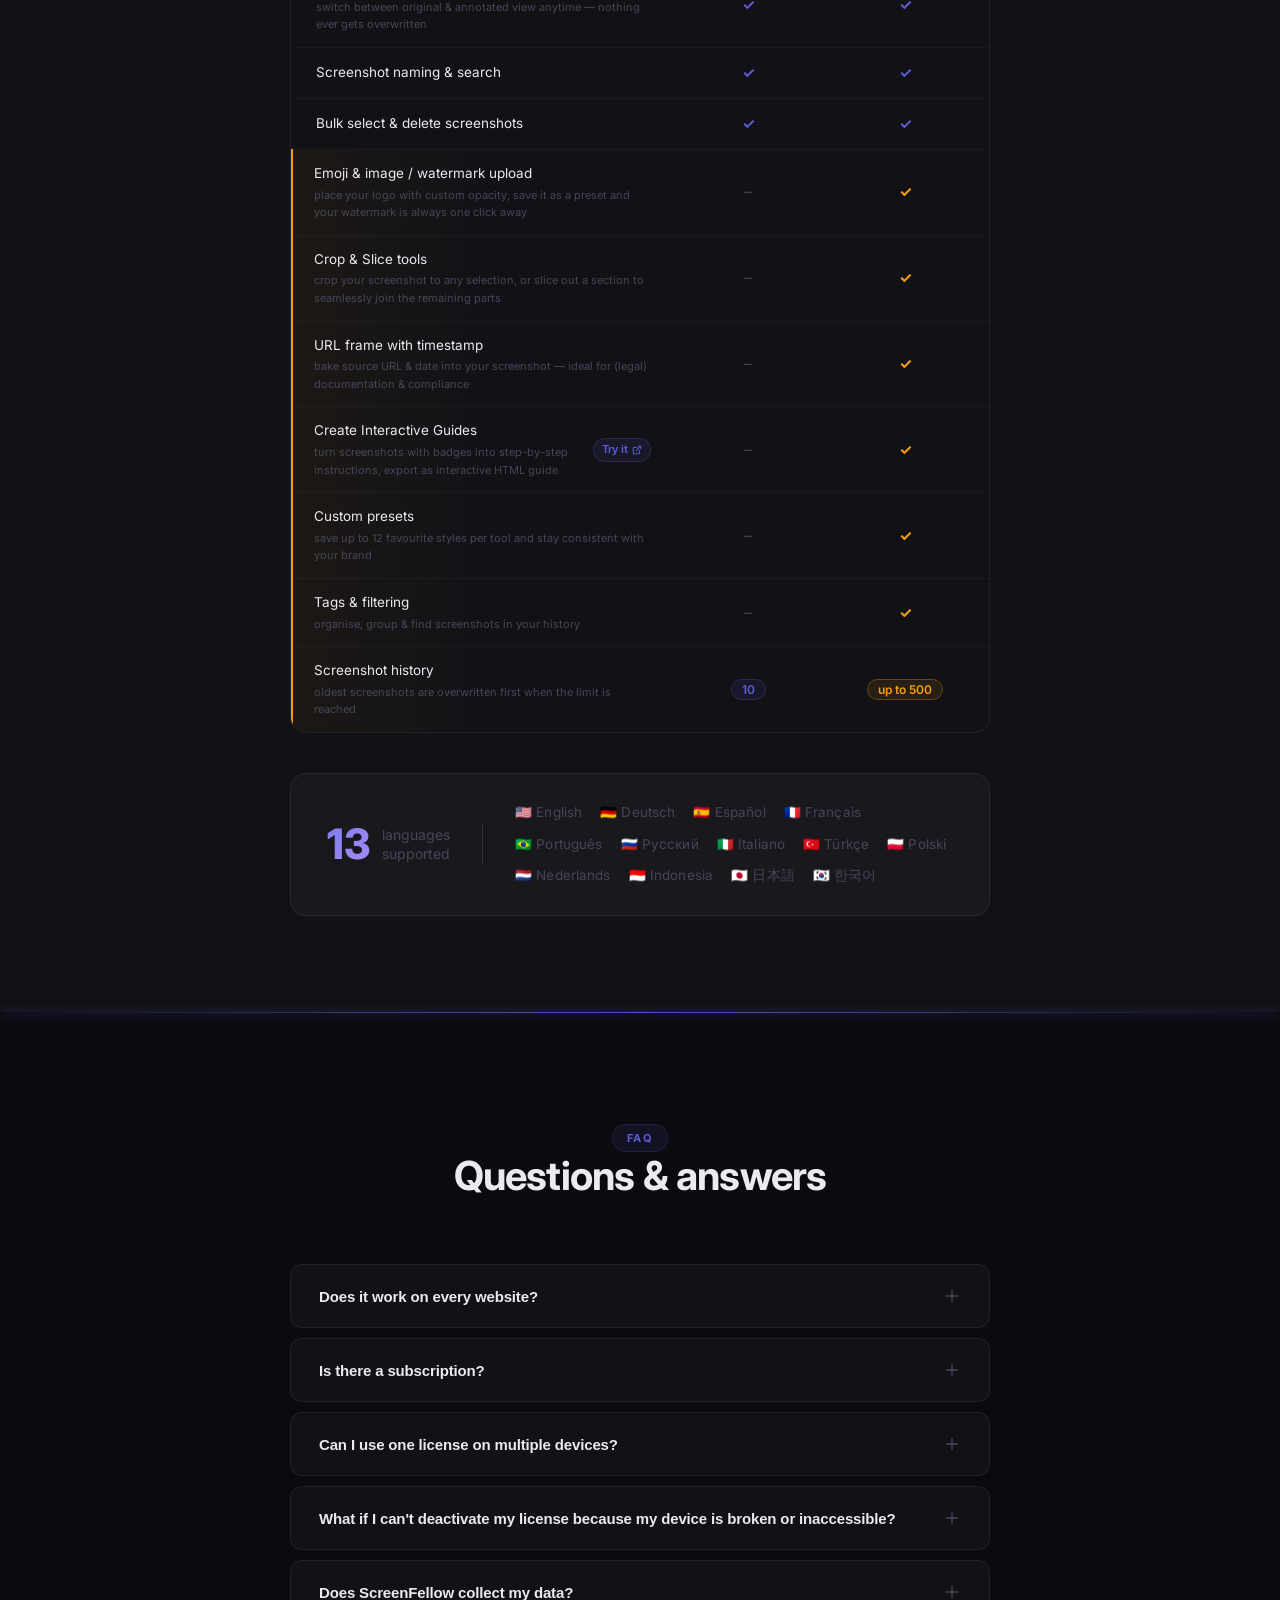
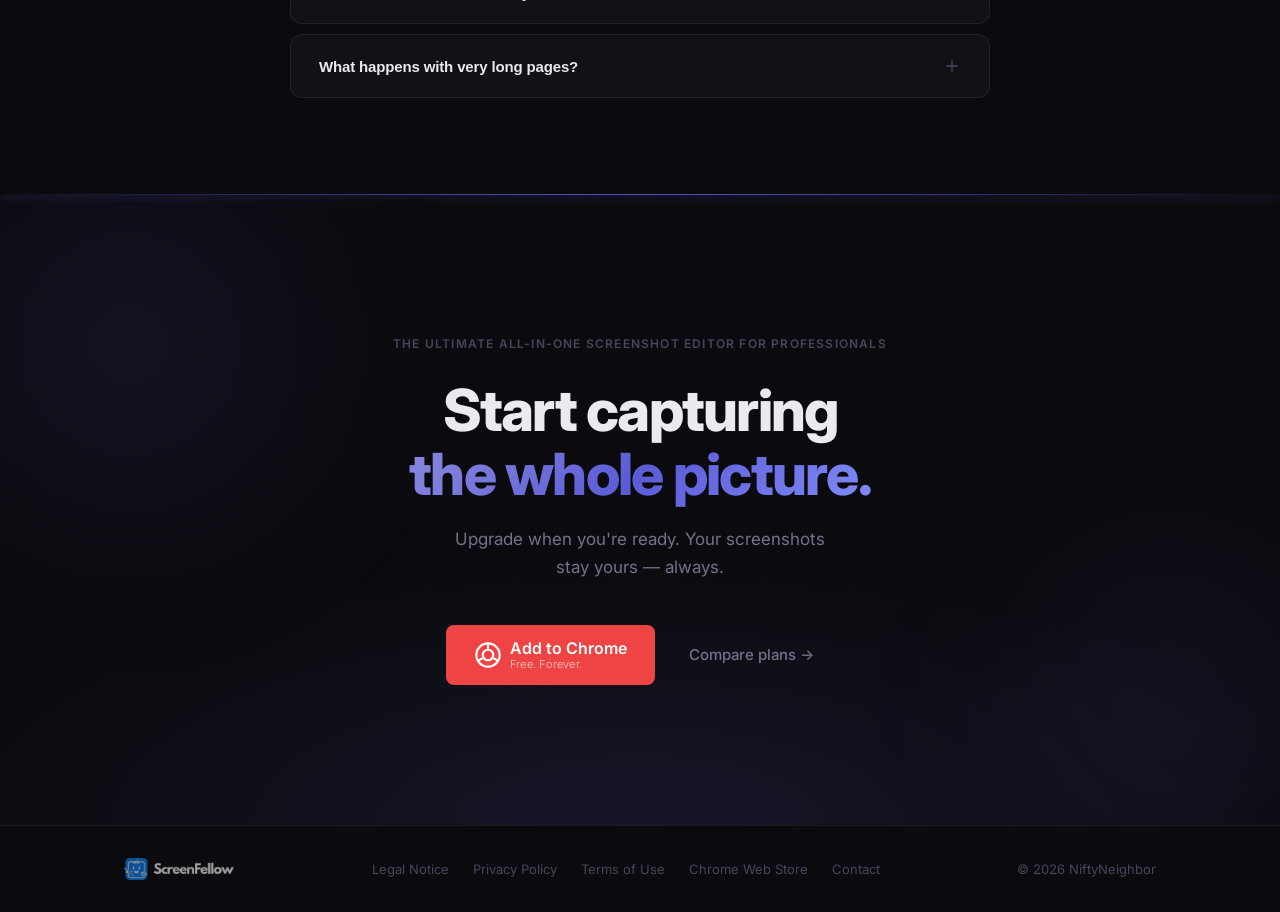
==== commit 40881908: "Add Terms of Use modal in all 13 languages + footer link" ====
--- a/index.html
+++ b/index.html
@@ -1133,6 +1133,7 @@
       <div class="footer-links">
         <a href="#" data-i18n="footer_impressum" data-modal="impressum">Impressum</a>
         <a href="#" data-i18n="footer_privacy" data-modal="datenschutz">Datenschutz</a>
+        <a href="#" data-i18n="footer_terms" data-modal="terms">Terms</a>
         <a href="https://chrome.google.com/webstore" target="_blank" rel="noopener" data-i18n="footer_store">Chrome Web Store</a>
         <a href="#" data-modal="contact" data-i18n="footer_contact">Contact</a>
       </div>
@@ -1937,7 +1938,7 @@
     const translations = {
       en: {
         nav_features: 'Features', nav_annotations: 'Annotations', nav_pricing: 'Pricing', nav_faq: 'FAQ',
-        footer_impressum: 'Legal Notice', footer_privacy: 'Privacy Policy', footer_store: 'Chrome Web Store', footer_contact: 'Contact',
+        footer_impressum: 'Legal Notice', footer_privacy: 'Privacy Policy', footer_store: 'Chrome Web Store', footer_contact: 'Contact', footer_terms: 'Terms of Use',
         cta_tagline: 'The ultimate all-in-one screenshot editor for professionals',
         // Hero
         banner_text: '🚀 Coming Soon in the Chrome Web Store!',
@@ -2041,7 +2042,7 @@
       },
       de: {
         nav_features: 'Funktionen', nav_annotations: 'Annotationen', nav_pricing: 'Preise', nav_faq: 'FAQ',
-        footer_impressum: 'Impressum', footer_privacy: 'Datenschutz', footer_store: 'Chrome Web Store', footer_contact: 'Kontakt',
+        footer_impressum: 'Impressum', footer_privacy: 'Datenschutz', footer_store: 'Chrome Web Store', footer_contact: 'Kontakt', footer_terms: 'Nutzungsbedingungen',
         cta_tagline: 'Der ultimative All-in-One Screenshot-Editor für Profis',
         banner_text: '🚀 Demnächst im Chrome Web Store!',
         hero_badge: 'Chrome-Erweiterung — Kostenlos installieren',
@@ -2135,7 +2136,7 @@
       },
       fr: {
         nav_features: 'Fonctionnalités', nav_annotations: 'Annotations', nav_pricing: 'Tarifs', nav_faq: 'FAQ',
-        footer_impressum: 'Mentions légales', footer_privacy: 'Politique de confidentialité', footer_store: 'Chrome Web Store', footer_contact: 'Support',
+        footer_impressum: 'Mentions légales', footer_privacy: 'Politique de confidentialité', footer_store: 'Chrome Web Store', footer_contact: 'Support', footer_terms: 'Gebruiksvoorwaarden', footer_terms: "Conditions d'utilisation",
         cta_tagline: 'L\'éditeur de captures d\'écran tout-en-un ultime pour les professionnels',
         banner_text: '🚀 Bientôt dans le Chrome Web Store !',
         hero_badge: 'Extension Chrome — Gratuit à installer',
@@ -2228,7 +2229,7 @@
       },
       es: {
         nav_features: 'Funciones', nav_annotations: 'Anotaciones', nav_pricing: 'Precios', nav_faq: 'FAQ',
-        footer_impressum: 'Aviso legal', footer_privacy: 'Política de privacidad', footer_store: 'Chrome Web Store', footer_contact: 'Soporte',
+        footer_impressum: 'Aviso legal', footer_privacy: 'Política de privacidad', footer_store: 'Chrome Web Store', footer_contact: 'Soporte', footer_terms: 'Términos de uso',
         cta_tagline: 'El editor de capturas de pantalla todo en uno definitivo para profesionales',
         banner_text: '🚀 ¡Próximamente en el Chrome Web Store!',
         hero_badge: 'Extensión de Chrome — Gratis para instalar',
@@ -2321,7 +2322,7 @@
       },
       it: {
         nav_features: 'Funzionalità', nav_annotations: 'Annotazioni', nav_pricing: 'Prezzi', nav_faq: 'FAQ',
-        footer_impressum: 'Note legali', footer_privacy: 'Privacy', footer_store: 'Chrome Web Store', footer_contact: 'Supporto',
+        footer_impressum: 'Note legali', footer_privacy: 'Privacy', footer_store: 'Chrome Web Store', footer_contact: 'Supporto', footer_terms: 'Termini di utilizzo',
         cta_tagline: 'L\'editor di screenshot tutto-in-uno definitivo per i professionisti',
         banner_text: '🚀 Presto nel Chrome Web Store!',
         hero_badge: 'Estensione Chrome — Gratis da installare',
@@ -2507,7 +2508,7 @@
       },
       pl: {
         nav_features: 'Funkcje', nav_annotations: 'Adnotacje', nav_pricing: 'Cennik', nav_faq: 'FAQ',
-        footer_impressum: 'Informacje prawne', footer_privacy: 'Polityka prywatności', footer_store: 'Chrome Web Store', footer_contact: 'Wsparcie',
+        footer_impressum: 'Informacje prawne', footer_privacy: 'Polityka prywatności', footer_store: 'Chrome Web Store', footer_contact: 'Wsparcie', footer_terms: 'Warunki użytkowania',
         cta_tagline: 'Ostateczny edytor zrzutów ekranu wszystko-w-jednym dla profesjonalistów',
         banner_text: '🚀 Wkrótce w Chrome Web Store!',
         hero_badge: 'Rozszerzenie Chrome — Bezpłatna instalacja',
@@ -2600,7 +2601,7 @@
       },
       pt_BR: {
         nav_features: 'Recursos', nav_annotations: 'Anotações', nav_pricing: 'Preços', nav_faq: 'FAQ',
-        footer_impressum: 'Aviso legal', footer_privacy: 'Privacidade', footer_store: 'Chrome Web Store', footer_contact: 'Suporte',
+        footer_impressum: 'Aviso legal', footer_privacy: 'Privacidade', footer_store: 'Chrome Web Store', footer_contact: 'Suporte', footer_terms: 'Termos de uso',
         cta_tagline: 'O editor de capturas de tela tudo-em-um definitivo para profissionais',
         banner_text: '🚀 Em breve na Chrome Web Store!',
         hero_badge: 'Extensão do Chrome — Grátis para instalar',
@@ -2693,7 +2694,7 @@
       },
       ru: {
         nav_features: 'Функции', nav_annotations: 'Аннотации', nav_pricing: 'Цены', nav_faq: 'FAQ',
-        footer_impressum: 'Правовая информация', footer_privacy: 'Конфиденциальность', footer_store: 'Chrome Web Store', footer_contact: 'Поддержка',
+        footer_impressum: 'Правовая информация', footer_privacy: 'Конфиденциальность', footer_store: 'Chrome Web Store', footer_contact: 'Поддержка', footer_terms: 'Условия использования',
         cta_tagline: 'Универсальный редактор скриншотов для профессионалов',
         banner_text: '🚀 Скоро в Chrome Web Store!',
         hero_badge: 'Расширение Chrome — Бесплатная установка',
@@ -2786,7 +2787,7 @@
       },
       tr: {
         nav_features: 'Özellikler', nav_annotations: 'Açıklamalar', nav_pricing: 'Fiyatlar', nav_faq: 'SSS',
-        footer_impressum: 'Yasal Bildirim', footer_privacy: 'Gizlilik Politikası', footer_store: 'Chrome Web Store', footer_contact: 'Destek',
+        footer_impressum: 'Yasal Bildirim', footer_privacy: 'Gizlilik Politikası', footer_store: 'Chrome Web Store', footer_contact: 'Destek', footer_terms: 'Kullanım Koşulları',
         cta_tagline: 'Profesyoneller için nihai hepsi bir arada ekran görüntüsü editörü',
         banner_text: '🚀 Yakında Chrome Web Store\'da!',
         hero_badge: 'Chrome Uzantısı — Ücretsiz yükleyin',
@@ -2879,7 +2880,7 @@
       },
       id: {
         nav_features: 'Fitur', nav_annotations: 'Anotasi', nav_pricing: 'Harga', nav_faq: 'FAQ',
-        footer_impressum: 'Informasi Hukum', footer_privacy: 'Kebijakan Privasi', footer_store: 'Chrome Web Store', footer_contact: 'Dukungan',
+        footer_impressum: 'Informasi Hukum', footer_privacy: 'Kebijakan Privasi', footer_store: 'Chrome Web Store', footer_contact: 'Dukungan', footer_terms: 'Ketentuan Penggunaan',
         cta_tagline: 'Editor tangkapan layar all-in-one terbaik untuk para profesional',
         banner_text: '🚀 Segera hadir di Chrome Web Store!',
         hero_badge: 'Ekstensi Chrome — Gratis dipasang',
@@ -2971,7 +2972,7 @@
         cf_close: 'Tutup',
       },
       ja: {
-        footer_impressum: '法的情報', footer_privacy: 'プライバシーポリシー', footer_store: 'Chrome Web Store', footer_contact: 'サポート',
+        footer_impressum: '法的情報', footer_privacy: 'プライバシーポリシー', footer_store: 'Chrome Web Store', footer_contact: 'サポート', footer_terms: '利用規約',
         cf_title: 'お問い合わせ', cf_subtitle: '通常24時間以内にご返答いたします。',
         cf_name: 'お名前', cf_name_ph: '山田 太郎',
         cf_email: 'メールアドレス', cf_email_ph: 'taro@example.jp',
@@ -3104,7 +3105,7 @@
         cta_btn_plans: 'プランを比較する →',
       },
       ko: {
-        footer_impressum: '법적 고지', footer_privacy: '개인정보 처리방침', footer_store: 'Chrome Web Store', footer_contact: '지원',
+        footer_impressum: '법적 고지', footer_privacy: '개인정보 처리방침', footer_store: 'Chrome Web Store', footer_contact: '지원', footer_terms: '이용약관',
         cf_title: '문의하기', cf_subtitle: '보통 24시간 이내에 답변드립니다.',
         cf_name: '이름', cf_name_ph: '홍길동',
         cf_email: '이메일', cf_email_ph: 'hong@example.kr',
@@ -3280,6 +3281,10 @@
       document.querySelectorAll('.modal-s5').forEach(el => el.style.display = 'none');
       const s5 = document.querySelector(`.modal-s5-${lang}`) || document.querySelector('.modal-s5-en');
       if (s5) s5.style.display = '';
+      // Show per-language terms block (fall back to EN)
+      document.querySelectorAll('.terms-block').forEach(el => el.style.display = 'none');
+      const tb = document.querySelector(`.terms-block[data-lang="${lang}"]`) || document.querySelector('.terms-block[data-lang="en"]');
+      if (tb) tb.style.display = '';
 
       // Update UI
       const meta = LANG_META[lang] || LANG_META.en;
@@ -3640,5 +3645,327 @@
   <!-- ── END TRY IT OUT ────────────────────────────────────────────────── -->
 
 
+
+  <!-- Terms Modal -->
+  <div class="legal-modal" id="modal-terms" role="dialog" aria-modal="true" aria-label="Terms of Use">
+    <div class="legal-modal-inner">
+      <button class="legal-modal-close" aria-label="Close">
+        <svg width="18" height="18" viewBox="0 0 24 24" fill="none" stroke="currentColor" stroke-width="2" stroke-linecap="round"><path d="M18 6L6 18M6 6l12 12"/></svg>
+      </button>
+      <div class="terms-block" data-lang="de">
+        <h2>Nutzungsbedingungen</h2>
+        <p class="legal-updated">Stand: 2026</p>
+        <h3>1. Geltungsbereich</h3>
+        <p>Diese Nutzungsbedingungen gelten für den Erwerb und die Nutzung der Chrome-Extension „ScreenFellow“ (nachfolgend „Software“), angeboten von Alexander Laubner, Zum Schlossturm 18, 18279 Lalendorf, Deutschland.</p>
+        <h3>2. Kaufabwicklung</h3>
+        <p>Der Kauf wird über Lemon Squeezy (USA) abgewickelt, der als offizieller Händler (Merchant of Record) auftritt. Der Kaufvertrag kommt zwischen dem Käufer und Lemon Squeezy zustande. Es gelten zusätzlich die Nutzungsbedingungen von Lemon Squeezy.</p>
+        <h3>3. Lizenzgewährung</h3>
+        <ul>
+          <li><strong>Single-Lizenz:</strong> Einmalige, nicht exklusive, nicht übertragbare Lizenz zur Nutzung auf einem Gerät durch eine Person. Die Lizenz kann auf ein anderes eigenes Gerät übertragen werden.</li>
+          <li><strong>Team-Lizenz:</strong> Einmalige Lizenz zur gleichzeitigen Nutzung auf bis zu 5 Geräten innerhalb einer Organisation. Geräte können jederzeit freigegeben und neu zugewiesen werden.</li>
+        </ul>
+        <p>Die Lizenz gilt unbefristet und umfasst alle zukünftigen Updates der Software.</p>
+        <h3>4. Nutzungsbeschränkungen</h3>
+        <p>Es ist untersagt, die Software zu vervielfältigen, zu verkaufen, zu vermieten, zu sublizenzieren oder den Lizenzschlüssel an Dritte weiterzugeben. Eine Nutzung außerhalb des lizenzierten Umfangs ist nicht gestattet.</p>
+        <h3>5. Keine Rückerstattungen</h3>
+        <p>Soweit gesetzlich zulässig, werden nach erfolgtem Kauf keine Rückerstattungen gewährt. Das gesetzliche Widerrufsrecht bleibt unberührt und wird im Checkout-Prozess über Lemon Squeezy abgewickelt.</p>
+        <h3>6. Gewährleistung und Haftung</h3>
+        <p>Die Software wird ohne Mängelgewähr und ohne Garantien jeglicher Art bereitgestellt. Für die Funktionsfähigkeit auf allen Websites und in allen Chrome-Versionen kann keine Garantie übernommen werden. Die Haftung für leichte Fahrlässigkeit ist ausgeschlossen, soweit keine wesentlichen Vertragspflichten betroffen sind. Eine Haftung für Datenverlust ist ausgeschlossen.</p>
+        <h3>7. Änderungen</h3>
+        <p>Diese Bedingungen können jederzeit geändert werden. Die jeweils aktuelle Fassung ist auf dieser Website abrufbar. Für bestehende Lizenzen gelten die zum Kaufzeitpunkt gültigen Bedingungen.</p>
+        <h3>8. Anwendbares Recht</h3>
+        <p>Es gilt deutsches Recht unter Ausschluss des UN-Kaufrechts. Gerichtsstand ist, soweit gesetzlich zulässig, Lalendorf.</p>
+      </div>
+      <div class="terms-block" data-lang="en" style="display:none">
+        <h2>Terms of Use</h2>
+        <p class="legal-updated">As of: 2026</p>
+        <h3>1. Scope</h3>
+        <p>These Terms of Use govern the purchase and use of the Chrome extension “ScreenFellow” (the “Software”), offered by Alexander Laubner, Zum Schlossturm 18, 18279 Lalendorf, Germany.</p>
+        <h3>2. Purchase Processing</h3>
+        <p>Purchases are handled by Lemon Squeezy (USA), acting as the official Merchant of Record. The purchase agreement is concluded between the buyer and Lemon Squeezy. Lemon Squeezy’s own terms of service also apply.</p>
+        <h3>3. License Grant</h3>
+        <ul>
+          <li><strong>Single License:</strong> A one-time, non-exclusive, non-transferable license for use on one device by one person. The license may be moved to another device owned by the same person.</li>
+          <li><strong>Team License:</strong> A one-time license for simultaneous use on up to 5 devices within one organization. Devices can be released and reassigned at any time.</li>
+        </ul>
+        <p>The license is perpetual and includes all future software updates.</p>
+        <h3>4. Usage Restrictions</h3>
+        <p>Copying, selling, renting, sublicensing, or sharing the license key with third parties is prohibited. Any use beyond the licensed scope is not permitted.</p>
+        <h3>5. No Refunds</h3>
+        <p>To the extent permitted by law, no refunds are granted after a completed purchase. Statutory rights of withdrawal remain unaffected and are processed through the Lemon Squeezy checkout.</p>
+        <h3>6. Warranty and Liability</h3>
+        <p>The Software is provided without warranty and without guarantees of any kind. No guarantee can be given for functionality across all websites and Chrome versions. Liability for slight negligence is excluded unless core contractual obligations are affected. Liability for data loss is excluded.</p>
+        <h3>7. Changes</h3>
+        <p>These terms may be updated at any time. The current version is always available on this website. Existing licenses remain subject to the terms valid at the time of purchase.</p>
+        <h3>8. Governing Law</h3>
+        <p>German law applies, excluding the UN Convention on Contracts for the International Sale of Goods. Place of jurisdiction, to the extent permitted by law, is Lalendorf.</p>
+      </div>
+      <div class="terms-block" data-lang="fr" style="display:none">
+        <h2>Conditions d'utilisation</h2>
+        <p class="legal-updated">En vigueur : 2026</p>
+        <h3>1. Champ d'application</h3>
+        <p>Les présentes conditions régissent l'achat et l'utilisation de l'extension Chrome « ScreenFellow » (le « Logiciel »), proposée par Alexander Laubner, Zum Schlossturm 18, 18279 Lalendorf, Allemagne.</p>
+        <h3>2. Traitement des achats</h3>
+        <p>Les achats sont traités par Lemon Squeezy (États-Unis), agissant en tant que Merchant of Record officiel. Le contrat d'achat est conclu entre l'acheteur et Lemon Squeezy. Les conditions d'utilisation de Lemon Squeezy s'appliquent également.</p>
+        <h3>3. Octroi de licence</h3>
+        <ul>
+          <li><strong>Licence Single :</strong> Licence unique, non exclusive et non transférable pour une utilisation sur un appareil par une personne. La licence peut être transférée sur un autre appareil appartenant à la même personne.</li>
+          <li><strong>Licence Team :</strong> Licence unique pour une utilisation simultanée sur jusqu'à 5 appareils au sein d'une organisation. Les appareils peuvent être libérés et réattribués à tout moment.</li>
+        </ul>
+        <p>La licence est perpétuelle et inclut toutes les mises à jour futures du logiciel.</p>
+        <h3>4. Restrictions d'utilisation</h3>
+        <p>Il est interdit de copier, vendre, louer, sous-licencier ou partager la clé de licence avec des tiers. Toute utilisation au-delà du cadre de la licence est interdite.</p>
+        <h3>5. Remboursements</h3>
+        <p>Dans la mesure permise par la loi, aucun remboursement n'est accordé après un achat effectué. Le droit légal de rétractation reste intact et est traité via la procédure de paiement de Lemon Squeezy.</p>
+        <h3>6. Garantie et responsabilité</h3>
+        <p>Le logiciel est fourni sans garantie d'aucune sorte. Aucune garantie ne peut être donnée quant au fonctionnement sur tous les sites web et toutes les versions de Chrome. La responsabilité pour faute légère est exclue, sauf en cas d'atteinte à des obligations contractuelles essentielles. La responsabilité pour perte de données est exclue.</p>
+        <h3>7. Modifications</h3>
+        <p>Ces conditions peuvent être modifiées à tout moment. La version actuelle est disponible sur ce site. Les licences existantes restent soumises aux conditions en vigueur au moment de l'achat.</p>
+        <h3>8. Droit applicable</h3>
+        <p>Le droit allemand s'applique, à l'exclusion de la Convention des Nations Unies sur les contrats de vente internationale de marchandises. Le tribunal compétent est, dans la mesure permise par la loi, Lalendorf.</p>
+      </div>
+      <div class="terms-block" data-lang="es" style="display:none">
+        <h2>Términos de uso</h2>
+        <p class="legal-updated">Vigente desde: 2026</p>
+        <h3>1. Ámbito de aplicación</h3>
+        <p>Estos Términos de Uso regulan la compra y el uso de la extensión de Chrome “ScreenFellow” (el “Software”), ofrecida por Alexander Laubner, Zum Schlossturm 18, 18279 Lalendorf, Alemania.</p>
+        <h3>2. Procesamiento de compras</h3>
+        <p>Las compras son procesadas por Lemon Squeezy (EE.UU.), actuando como Merchant of Record oficial. El contrato de compra se celebra entre el comprador y Lemon Squeezy. También se aplican los propios términos de servicio de Lemon Squeezy.</p>
+        <h3>3. Concesión de licencia</h3>
+        <ul>
+          <li><strong>Licencia Single:</strong> Licencia única, no exclusiva e intransferible para uso en un dispositivo por una persona. La licencia puede transferirse a otro dispositivo propiedad de la misma persona.</li>
+          <li><strong>Licencia Team:</strong> Licencia única para uso simultáneo en hasta 5 dispositivos dentro de una organización. Los dispositivos pueden liberarse y reasignarse en cualquier momento.</li>
+        </ul>
+        <p>La licencia es perpetua e incluye todas las actualizaciones futuras del software.</p>
+        <h3>4. Restricciones de uso</h3>
+        <p>Está prohibido copiar, vender, alquilar, sublicenciar o compartir la clave de licencia con terceros. Cualquier uso fuera del alcance de la licencia no está permitido.</p>
+        <h3>5. Sin reembolsos</h3>
+        <p>En la medida permitida por la ley, no se conceden reembolsos después de una compra completada. Los derechos legales de desistimiento permanecen inalterados y se gestionan a través del proceso de pago de Lemon Squeezy.</p>
+        <h3>6. Garantía y responsabilidad</h3>
+        <p>El Software se proporciona sin garantía de ningún tipo. No se puede garantizar el funcionamiento en todos los sitios web y versiones de Chrome. La responsabilidad por negligencia leve queda excluida salvo que se vean afectadas obligaciones contractuales esenciales. La responsabilidad por pérdida de datos queda excluida.</p>
+        <h3>7. Cambios</h3>
+        <p>Estos términos pueden actualizarse en cualquier momento. La versión actual siempre está disponible en este sitio web. Las licencias existentes siguen sujetas a los términos vigentes en el momento de la compra.</p>
+        <h3>8. Ley aplicable</h3>
+        <p>Se aplica la ley alemana, excluyendo la Convención de las Naciones Unidas sobre los Contratos de Compraventa Internacional de Mercancías. El lugar de jurisdicción, en la medida permitida por la ley, es Lalendorf.</p>
+      </div>
+      <div class="terms-block" data-lang="it" style="display:none">
+        <h2>Termini di utilizzo</h2>
+        <p class="legal-updated">In vigore dal: 2026</p>
+        <h3>1. Ambito di applicazione</h3>
+        <p>I presenti Termini di utilizzo disciplinano l'acquisto e l'utilizzo dell'estensione Chrome "ScreenFellow" (il "Software"), offerta da Alexander Laubner, Zum Schlossturm 18, 18279 Lalendorf, Germania.</p>
+        <h3>2. Elaborazione degli acquisti</h3>
+        <p>Gli acquisti vengono elaborati da Lemon Squeezy (USA), che agisce come Merchant of Record ufficiale. Il contratto di acquisto viene concluso tra l'acquirente e Lemon Squeezy. Si applicano anche i propri termini di servizio di Lemon Squeezy.</p>
+        <h3>3. Concessione della licenza</h3>
+        <ul>
+          <li><strong>Licenza Single:</strong> Licenza unica, non esclusiva e non trasferibile per l'utilizzo su un dispositivo da parte di una persona. La licenza può essere trasferita su un altro dispositivo di proprietà della stessa persona.</li>
+          <li><strong>Licenza Team:</strong> Licenza unica per l'utilizzo simultaneo su un massimo di 5 dispositivi all'interno di un'organizzazione. I dispositivi possono essere rilasciati e riassegnati in qualsiasi momento.</li>
+        </ul>
+        <p>La licenza è perpetua e include tutti i futuri aggiornamenti del software.</p>
+        <h3>4. Restrizioni d'uso</h3>
+        <p>È vietato copiare, vendere, affittare, sublicenziare o condividere la chiave di licenza con terzi. Qualsiasi utilizzo al di fuori dell'ambito della licenza non è consentito.</p>
+        <h3>5. Nessun rimborso</h3>
+        <p>Nella misura consentita dalla legge, non vengono concessi rimborsi dopo un acquisto completato. Il diritto legale di recesso rimane inalterato e viene gestito attraverso il processo di pagamento di Lemon Squeezy.</p>
+        <h3>6. Garanzia e responsabilità</h3>
+        <p>Il Software viene fornito senza garanzia di alcun tipo. Non è possibile garantire il funzionamento su tutti i siti web e le versioni di Chrome. La responsabilità per negligenza lieve è esclusa, salvo che siano interessate obbligazioni contrattuali essenziali. La responsabilità per perdita di dati è esclusa.</p>
+        <h3>7. Modifiche</h3>
+        <p>Questi termini possono essere aggiornati in qualsiasi momento. La versione attuale è sempre disponibile su questo sito web. Le licenze esistenti rimangono soggette ai termini vigenti al momento dell'acquisto.</p>
+        <h3>8. Legge applicabile</h3>
+        <p>Si applica il diritto tedesco, ad esclusione della Convenzione delle Nazioni Unite sui contratti di vendita internazionale di beni mobili. Il foro competente è, nella misura consentita dalla legge, Lalendorf.</p>
+      </div>
+      <div class="terms-block" data-lang="nl" style="display:none">
+        <h2>Gebruiksvoorwaarden</h2>
+        <p class="legal-updated">Ingangsdatum: 2026</p>
+        <h3>1. Toepassingsgebied</h3>
+        <p>Deze Gebruiksvoorwaarden zijn van toepassing op de aankoop en het gebruik van de Chrome-extensie "ScreenFellow" (de "Software"), aangeboden door Alexander Laubner, Zum Schlossturm 18, 18279 Lalendorf, Duitsland.</p>
+        <h3>2. Aankoop</h3>
+        <p>Aankopen worden verwerkt door Lemon Squeezy (VS), die optreedt als officiële Merchant of Record. De koopovereenkomst wordt gesloten tussen de koper en Lemon Squeezy. De eigen gebruiksvoorwaarden van Lemon Squeezy zijn eveneens van toepassing.</p>
+        <h3>3. Licentieverlening</h3>
+        <ul>
+          <li><strong>Single Licentie:</strong> Een eenmalige, niet-exclusieve, niet-overdraagbare licentie voor gebruik op één apparaat door één persoon. De licentie kan worden overgedragen naar een ander apparaat van dezelfde persoon.</li>
+          <li><strong>Team Licentie:</strong> Een eenmalige licentie voor gelijktijdig gebruik op maximaal 5 apparaten binnen één organisatie. Apparaten kunnen op elk moment worden vrijgegeven en opnieuw worden toegewezen.</li>
+        </ul>
+        <p>De licentie is eeuwigdurend en omvat alle toekomstige software-updates.</p>
+        <h3>4. Gebruiksbeperkingen</h3>
+        <p>Het is verboden de software te kopiëren, verkopen, verhuren, in sublicentie te geven of de licentiesleutel te delen met derden. Gebruik buiten het gelicentieerde bereik is niet toegestaan.</p>
+        <h3>5. Geen terugbetalingen</h3>
+        <p>Voor zover wettelijk toegestaan, worden na een voltooide aankoop geen terugbetalingen verstrekt. Wettelijke herroepingsrechten blijven onaangetast en worden verwerkt via het betaalproces van Lemon Squeezy.</p>
+        <h3>6. Garantie en aansprakelijkheid</h3>
+        <p>De Software wordt geleverd zonder enige garantie. Er kan geen garantie worden gegeven voor de werking op alle websites en Chrome-versies. Aansprakelijkheid voor lichte nalatigheid is uitgesloten, tenzij essentiële contractuele verplichtingen zijn aangetast. Aansprakelijkheid voor gegevensverlies is uitgesloten.</p>
+        <h3>7. Wijzigingen</h3>
+        <p>Deze voorwaarden kunnen op elk moment worden bijgewerkt. De huidige versie is altijd beschikbaar op deze website. Bestaande licenties blijven onderworpen aan de voorwaarden die golden op het moment van aankoop.</p>
+        <h3>8. Toepasselijk recht</h3>
+        <p>Duits recht is van toepassing, met uitsluiting van het VN-Verdrag inzake internationale koopovereenkomsten. De bevoegde rechter is, voor zover wettelijk toegestaan, Lalendorf.</p>
+      </div>
+      <div class="terms-block" data-lang="pl" style="display:none">
+        <h2>Warunki użytkowania</h2>
+        <p class="legal-updated">Obowiązuje od: 2026</p>
+        <h3>1. Zakres zastosowania</h3>
+        <p>Niniejsze Warunki użytkowania regulują zakup i korzystanie z rozszerzenia Chrome „ScreenFellow“ (zwanego dalej „Oprogramowaniem“), oferowanego przez Alexander Laubner, Zum Schlossturm 18, 18279 Lalendorf, Niemcy.</p>
+        <h3>2. Realizacja zakupów</h3>
+        <p>Zakupy są realizowane przez Lemon Squeezy (USA), działającego jako oficjalny Merchant of Record. Umowa zakupu jest zawierana między kupującym a Lemon Squeezy. Obowiązują również własne warunki korzystania z usług Lemon Squeezy.</p>
+        <h3>3. Udzielenie licencji</h3>
+        <ul>
+          <li><strong>Licencja Single:</strong> Jednorazowa, niewyłączna, nieprzenoszalna licencja na korzystanie na jednym urządzeniu przez jedną osobę. Licencja może zostać przeniesiona na inne urządzenie należące do tej samej osoby.</li>
+          <li><strong>Licencja Team:</strong> Jednorazowa licencja na jednoczesne korzystanie na maksymalnie 5 urządzeniach w ramach jednej organizacji. Urządzenia mogą być w każdej chwili zwolnione i ponownie przypisane.</li>
+        </ul>
+        <p>Licencja jest wieczysta i obejmuje wszystkie przyszłe aktualizacje oprogramowania.</p>
+        <h3>4. Ograniczenia użytkowania</h3>
+        <p>Zabrania się kopiowania, sprzedaży, wynajmu, sublicencjonowania lub udostępniania klucza licencyjnego osobom trzecim. Korzystanie poza licencjonowanym zakresem jest niedozwolone.</p>
+        <h3>5. Brak zwrotów</h3>
+        <p>W zakresie dozwolonym przez prawo, po dokonaniu zakupu zwroty nie są udzielane. Ustawowe prawo do odstąpienia od umowy pozostaje nienaruszone i jest obsługiwane przez proces płatności Lemon Squeezy.</p>
+        <h3>6. Gwarancja i odpowiedzialność</h3>
+        <p>Oprogramowanie jest dostarczane bez jakiejkolwiek gwarancji. Nie można zagwarantować działania na wszystkich stronach internetowych i we wszystkich wersjach Chrome. Odpowiedzialność za lekkie zaniedbanie jest wyłączona, chyba że dotknięte są istotne zobowiązania umowne. Odpowiedzialność za utratę danych jest wyłączona.</p>
+        <h3>7. Zmiany</h3>
+        <p>Niniejsze warunki mogą być aktualizowane w dowolnym czasie. Aktualna wersja jest zawsze dostępna na tej stronie. Istniejące licencje pozostają objęte warunkami obowiązującymi w momencie zakupu.</p>
+        <h3>8. Prawo właściwe</h3>
+        <p>Stosuje się prawo niemieckie z wyłączeniem Konwencji Narodów Zjednoczonych o umowach międzynarodowej sprzedaży towarów. Miejscem właściwości sądu jest, w zakresie dozwolonym przez prawo, Lalendorf.</p>
+      </div>
+      <div class="terms-block" data-lang="pt_BR" style="display:none">
+        <h2>Termos de Uso</h2>
+        <p class="legal-updated">Em vigor desde: 2026</p>
+        <h3>1. Âmbito de aplicação</h3>
+        <p>Estes Termos de Uso regem a compra e o uso da extensão do Chrome “ScreenFellow” (o “Software”), oferecida por Alexander Laubner, Zum Schlossturm 18, 18279 Lalendorf, Alemanha.</p>
+        <h3>2. Processamento de compras</h3>
+        <p>As compras são processadas pela Lemon Squeezy (EUA), atuando como Merchant of Record oficial. O contrato de compra é celebrado entre o comprador e a Lemon Squeezy. Os próprios termos de serviço da Lemon Squeezy também se aplicam.</p>
+        <h3>3. Concessão de licença</h3>
+        <ul>
+          <li><strong>Licença Single:</strong> Licença única, não exclusiva e intransferível para uso em um dispositivo por uma pessoa. A licença pode ser transferida para outro dispositivo de propriedade da mesma pessoa.</li>
+          <li><strong>Licença Team:</strong> Licença única para uso simultâneo em até 5 dispositivos dentro de uma organização. Os dispositivos podem ser liberados e reatribuídos a qualquer momento.</li>
+        </ul>
+        <p>A licença é perpétua e inclui todas as atualizações futuras do software.</p>
+        <h3>4. Restrições de uso</h3>
+        <p>É proibido copiar, vender, alugar, sublicenciar ou compartilhar a chave de licença com terceiros. Qualquer uso além do escopo licenciado não é permitido.</p>
+        <h3>5. Sem reembolsos</h3>
+        <p>Na medida permitida por lei, nenhum reembolso é concedido após uma compra concluída. Os direitos legais de arrependimento permanecem inalterados e são processados através do processo de pagamento da Lemon Squeezy.</p>
+        <h3>6. Garantia e responsabilidade</h3>
+        <p>O Software é fornecido sem garantia de qualquer tipo. Nenhuma garantia pode ser dada para o funcionamento em todos os sites e versões do Chrome. A responsabilidade por negligência leve é excluída, a menos que obrigações contratuais essenciais sejam afetadas. A responsabilidade por perda de dados é excluída.</p>
+        <h3>7. Alterações</h3>
+        <p>Estes termos podem ser atualizados a qualquer momento. A versão atual está sempre disponível neste site. As licenças existentes permanecem sujeitas aos termos vigentes no momento da compra.</p>
+        <h3>8. Lei aplicável</h3>
+        <p>Aplica-se o direito alemão, com exclusão da Convenção das Nações Unidas sobre Contratos de Compra e Venda Internacional de Mercadorias. O foro competente é, na medida permitida por lei, Lalendorf.</p>
+      </div>
+      <div class="terms-block" data-lang="ru" style="display:none">
+        <h2>Условия использования</h2>
+        <p class="legal-updated">Дата вступления в силу: 2026</p>
+        <h3>1. Область применения</h3>
+        <p>Настоящие Условия использования регулируют покупку и использование расширения Chrome « ScreenFellow » (далее — «Программное обеспечение»), предлагаемого Alexander Laubner, Zum Schlossturm 18, 18279 Lalendorf, Германия.</p>
+        <h3>2. Обработка покупок</h3>
+        <p>Покупки обрабатываются через Lemon Squeezy (США), выступающего официальным Merchant of Record. Договор купли-продажи заключается между покупателем и Lemon Squeezy. Также применяются собственные условия использования Lemon Squeezy.</p>
+        <h3>3. Предоставление лицензии</h3>
+        <ul>
+          <li><strong>Лицензия Single:</strong> Единовременная, неисключительная, непередаваемая лицензия на использование на одном устройстве одним пользователем. Лицензия может быть перенесена на другое устройство того же пользователя.</li>
+          <li><strong>Лицензия Team:</strong> Единовременная лицензия на одновременное использование на до 5 устройств в рамках одной организации. Устройства могут быть освобождены и переназначены в любое время.</li>
+        </ul>
+        <p>Лицензия является бессрочной и включает все будущие обновления программного обеспечения.</p>
+        <h3>4. Ограничения использования</h3>
+        <p>Запрещается копировать, продавать, сдавать в аренду, сублицензировать или передавать лицензионный ключ третьим лицам. Использование за пределами лицензированного объёма не допускается.</p>
+        <h3>5. Отсутствие возвратов</h3>
+        <p>В той мере, в какой это разрешено законом, возвраты средств после совершённой покупки не предоставляются. Законные права на отказ от покупки остаются нетронутыми и обрабатываются через процесс оплаты Lemon Squeezy.</p>
+        <h3>6. Гарантия и ответственность</h3>
+        <p>Программное обеспечение предоставляется без каких-либо гарантий. Не может быть дана гарантия работоспособности на всех веб-сайтах и во всех версиях Chrome. Ответственность за лёгкую халатность исключается, если только не затронуты существенные договорные обязательства. Ответственность за потерю данных исключается.</p>
+        <h3>7. Изменения</h3>
+        <p>Настоящие условия могут быть обновлены в любое время. Актуальная версия всегда доступна на этом сайте. На существующие лицензии распространяются условия, действовавшие на момент покупки.</p>
+        <h3>8. Применимое право</h3>
+        <p>Применяется немецкое право с исключением Конвенции ООН о договорах международной купли-продажи товаров. Место юрисдикции — Lalendorf, в той мере, в какой это разрешено законом.</p>
+      </div>
+      <div class="terms-block" data-lang="tr" style="display:none">
+        <h2>Kullanım Koşulları</h2>
+        <p class="legal-updated">Yürürlük tarihi: 2026</p>
+        <h3>1. Kapsam</h3>
+        <p>Bu Kullanım Koşulları, Alexander Laubner, Zum Schlossturm 18, 18279 Lalendorf, Almanya tarafından sunulan “ScreenFellow” Chrome uzantısının (bundan böyle “Yazılım”) satın alınmasını ve kullanımını düzenler.</p>
+        <h3>2. Satın alma işlemi</h3>
+        <p>Satın almalar, resmi Merchant of Record olarak hareket eden Lemon Squeezy (ABD) aracılığıyla işlenir. Satın alma sözleşmesi alıcı ile Lemon Squeezy arasında yapılır. Lemon Squeezy'nin kendi kullanım koşulları da geçerlidir.</p>
+        <h3>3. Lisans verilmesi</h3>
+        <ul>
+          <li><strong>Single Lisans:</strong> Bir kişi tarafından bir cihazda kullanım için tek seferlik, münhasır olmayan, devredilemez lisans. Lisans, aynı kişiye ait başka bir cihaza aktarılabilir.</li>
+          <li><strong>Team Lisans:</strong> Bir kuruluş içinde en fazla 5 cihazda eş zamanlı kullanım için tek seferlik lisans. Cihazlar her zaman serbest bırakılabilir ve yeniden atanabilir.</li>
+        </ul>
+        <p>Lisans süresizdir ve yazılımın gelecekteki tüm güncellemelerini kapsar.</p>
+        <h3>4. Kullanım kısıtlamaları</h3>
+        <p>Yazılımı kopyalamak, satmak, kiralamak, alt lisans vermek veya lisans anahtarını üçüncü taraflarla paylaşmak yasaktır. Lisanslanan kapsam dışındaki kullanım izin verilmez.</p>
+        <h3>5. İade yok</h3>
+        <p>Yasaların izin verdiği ölçüde, tamamlanan bir satın alma işleminden sonra iade yapılmaz. Yasal cayma hakları etkilenmez ve Lemon Squeezy ödeme süreci aracılığıyla işlenir.</p>
+        <h3>6. Garanti ve sorumluluk</h3>
+        <p>Yazılım herhangi bir garanti olmaksızın sağlanır. Tüm web sitelerinde ve Chrome sürümlerinde çalışma garantisi verilemez. Hafif ihmal durumunda sorumluluk, temel sözleşme yükümlülükleri etkilenmediği sürece hariç tutulur. Veri kaybı sorumluluğu hariç tutulur.</p>
+        <h3>7. Değişiklikler</h3>
+        <p>Bu koşullar herhangi bir zamanda güncellenebilir. Güncel sürüm her zaman bu web sitesinde mevcuttur. Mevcut lisanslar, satın alma anında geçerli olan koşullara tabi olmaya devam eder.</p>
+        <h3>8. Uygulanacak hukuk</h3>
+        <p>BM Milletlerarası Mal Satımına İlişkin Sözleşmeler Konvansiyonu hariç olmak üzere Alman hukuku uygulanır. Yetki alanı, yasaların izin verdiği ölçüde Lalendorf'tur.</p>
+      </div>
+      <div class="terms-block" data-lang="id" style="display:none">
+        <h2>Ketentuan Penggunaan</h2>
+        <p class="legal-updated">Berlaku sejak: 2026</p>
+        <h3>1. Ruang lingkup</h3>
+        <p>Ketentuan Penggunaan ini mengatur pembelian dan penggunaan ekstensi Chrome "ScreenFellow" (selanjutnya disebut "Perangkat Lunak"), yang ditawarkan oleh Alexander Laubner, Zum Schlossturm 18, 18279 Lalendorf, Jerman.</p>
+        <h3>2. Pemrosesan pembelian</h3>
+        <p>Pembelian diproses oleh Lemon Squeezy (AS), yang bertindak sebagai Merchant of Record resmi. Perjanjian pembelian dibuat antara pembeli dan Lemon Squeezy. Ketentuan layanan Lemon Squeezy sendiri juga berlaku.</p>
+        <h3>3. Pemberian lisensi</h3>
+        <ul>
+          <li><strong>Lisensi Single:</strong> Lisensi satu kali, non-eksklusif, tidak dapat dipindahtangankan untuk digunakan pada satu perangkat oleh satu orang. Lisensi dapat dipindahkan ke perangkat lain milik orang yang sama.</li>
+          <li><strong>Lisensi Team:</strong> Lisensi satu kali untuk penggunaan simultan di hingga 5 perangkat dalam satu organisasi. Perangkat dapat dilepaskan dan ditetapkan ulang kapan saja.</li>
+        </ul>
+        <p>Lisensi bersifat permanen dan mencakup semua pembaruan perangkat lunak di masa mendatang.</p>
+        <h3>4. Pembatasan penggunaan</h3>
+        <p>Dilarang menyalin, menjual, menyewakan, mensublisensikan, atau berbagi kunci lisensi dengan pihak ketiga. Penggunaan di luar cakupan lisensi tidak diizinkan.</p>
+        <h3>5. Tidak ada pengembalian dana</h3>
+        <p>Sejauh diizinkan oleh hukum, tidak ada pengembalian dana yang diberikan setelah pembelian selesai. Hak penarikan hukum tetap tidak terpengaruh dan diproses melalui proses pembayaran Lemon Squeezy.</p>
+        <h3>6. Garansi dan tanggung jawab</h3>
+        <p>Perangkat Lunak disediakan tanpa garansi dalam bentuk apapun. Tidak ada jaminan yang dapat diberikan untuk fungsionalitas di semua situs web dan versi Chrome. Tanggung jawab atas kelalaian ringan dikecualikan kecuali kewajiban kontraktual penting terpengaruh. Tanggung jawab atas kehilangan data dikecualikan.</p>
+        <h3>7. Perubahan</h3>
+        <p>Ketentuan ini dapat diperbarui kapan saja. Versi terkini selalu tersedia di situs web ini. Lisensi yang ada tetap tunduk pada ketentuan yang berlaku pada saat pembelian.</p>
+        <h3>8. Hukum yang berlaku</h3>
+        <p>Hukum Jerman berlaku, tidak termasuk Konvensi PBB tentang Kontrak Jual Beli Barang Internasional. Tempat yurisdiksi, sejauh diizinkan oleh hukum, adalah Lalendorf.</p>
+      </div>
+      <div class="terms-block" data-lang="ja" style="display:none">
+        <h2>利用規約</h2>
+        <p class="legal-updated">施行日：2026年</p>
+        <h3>1. 適用範囲</h3>
+        <p>本利用規約は、Alexander Laubner（Zum Schlossturm 18, 18279 Lalendorf, ドイツ）が提供するChrome拡張機能『ScreenFellow』（以下「ソフトウェア」）の購入および使用に適用されます。</p>
+        <h3>2. 購入処理</h3>
+        <p>購入は、公式Merchant of Recordとして機能するLemon Squeezy（米国）を通じて処理されます。購入契約は購入者とLemon Squeezy間で締結されます。Lemon Squeezyの利用規約も適用されます。</p>
+        <h3>3. ライセンスの付与</h3>
+        <ul>
+          <li><strong>Singleライセンス：</strong>1人の人物が1台のデバイスで使用するための、一回限りの非独占的・譲渡不可能なライセンス。同一人物が所有する別のデバイスに移行することが可能です。</li>
+          <li><strong>Teamライセンス：</strong>1つの組織内で最大5台のデバイスで同時使用するための一回限りのライセンス。デバイスはいつでも解放・再割り当てが可能です。</li>
+        </ul>
+        <p>ライセンスは永続的であり、将来のすべてのソフトウェアアップデートを含みます。</p>
+        <h3>4. 使用制限</h3>
+        <p>ソフトウェアの複製、販売、賃貸、サブライセンス、またはライセンスキーの第三者への共有は禁止されています。ライセンスの範囲外での使用は許可されません。</p>
+        <h3>5. 返金なし</h3>
+        <p>法律で許可される範囲において、購入完了後の返金は行いません。法定の撤回権は影響を受けず、Lemon Squeezyの決済プロセスを通じて処理されます。</p>
+        <h3>6. 保証と責任</h3>
+        <p>ソフトウェアはいかなる保証もなく提供されます。すべてのウェブサイトおよびChrome版での機能性は保証できません。軽過失に対する責任は、重要な契約上の義務が影響を受けない限り除外されます。データ損失に対する責任は除外されます。</p>
+        <h3>7. 変更</h3>
+        <p>本規約はいつでも更新される場合があります。最新版は常にこのウェブサイトでご確認いただけます。既存のライセンスは購入時点で有効な規約に従います。</p>
+        <h3>8. 準拠法</h3>
+        <p>国連国際物品売買契約に関する条約を除き、ドイツ法が適用されます。法律で許可される範囲において、裁判管轄地はLalendorfです。</p>
+      </div>
+      <div class="terms-block" data-lang="ko" style="display:none">
+        <h2>이용약관</h2>
+        <p class="legal-updated">시행일: 2026년</p>
+        <h3>1. 적용 범위</h3>
+        <p>본 이용약관은 Alexander Laubner(Zum Schlossturm 18, 18279 Lalendorf, 독일)가 제공하는 Chrome 확장 프로그램 “ScreenFellow”(이하 “소프트웨어”)의 구매 및 사용에 적용됩니다.</p>
+        <h3>2. 구매 처리</h3>
+        <p>구매는 공식 Merchant of Record로 활동하는 Lemon Squeezy(미국)를 통해 처리됩니다. 구매 계약은 구매자와 Lemon Squeezy 간에 체결됩니다. Lemon Squeezy의 자체 이용약관도 적용됩니다.</p>
+        <h3>3. 라이선스 부여</h3>
+        <ul>
+          <li><strong>Single 라이선스:</strong> 한 명이 한 대의 기기에서 사용하기 위한 일회성, 비독점적, 양도 불가능한 라이선스. 동일인 소유의 다른 기기로 이전할 수 있습니다.</li>
+          <li><strong>Team 라이선스:</strong> 한 조직 내에서 최대 5대의 기기에서 동시 사용하기 위한 일회성 라이선스. 기기는 언제든지 해제하고 재할당할 수 있습니다.</li>
+        </ul>
+        <p>라이선스는 영구적이며 향후 모든 소프트웨어 업데이트를 포함합니다.</p>
+        <h3>4. 사용 제한</h3>
+        <p>소프트웨어를 복사, 판매, 임대, 재라이선스하거나 라이선스 키를 제3자와 공유하는 것을 금지합니다. 라이선스 범위 이외의 사용은 허용되지 않습니다.</p>
+        <h3>5. 환불 없음</h3>
+        <p>법률이 허용하는 범위 내에서, 구매 완료 후에는 환불이 제공되지 않습니다. 법정 철회권은 영향을 받지 않으며 Lemon Squeezy 결제 프로세스를 통해 처리됩니다.</p>
+        <h3>6. 보증 및 체임</h3>
+        <p>소프트웨어는 어때한 보증도 없이 제공됩니다. 모든 웹사이트 및 Chrome 버전에서의 기능성은 보장할 수 없습니다. 경과실에 대한 체임은 필수 계약 의무가 영향을 받지 않는 한 제외됩니다. 데이터 손실에 대한 체임은 제외됩니다.</p>
+        <h3>7. 변경</h3>
+        <p>본 약관은 언제든지 업데이트될 수 있습니다. 최신 버전은 항상 이 웹사이트에서 확인할 수 있습니다. 기존 라이선스는 구매 당시 유효했던 약관에 따릅니다.</p>
+        <h3>8. 준거법</h3>
+        <p>UN 국제물품매매계약에 관한 협약을 제외한 독일법이 적용됩니다. 법률이 허용하는 범위 내에서 재판 관할지는 Lalendorf입니다.</p>
+      </div>
+    </div>
+  </div>
+
 </body>
 </html>
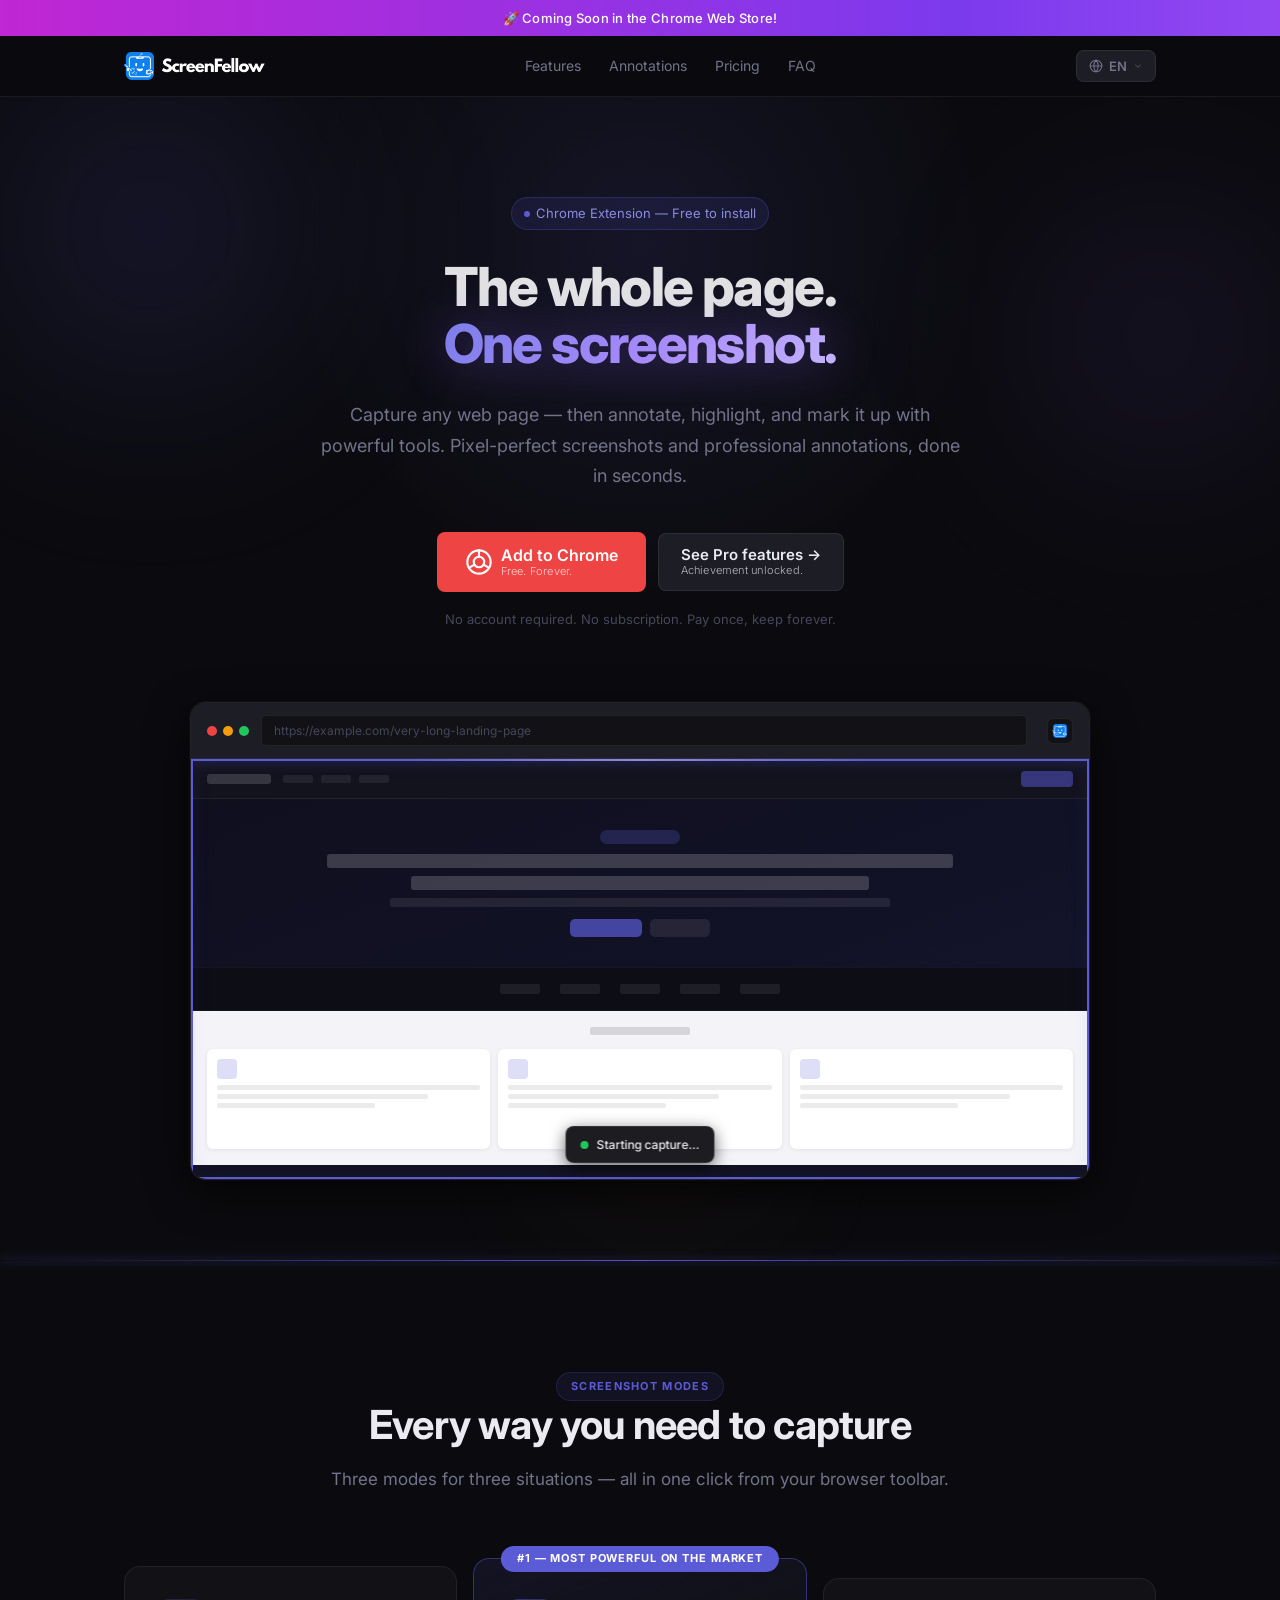
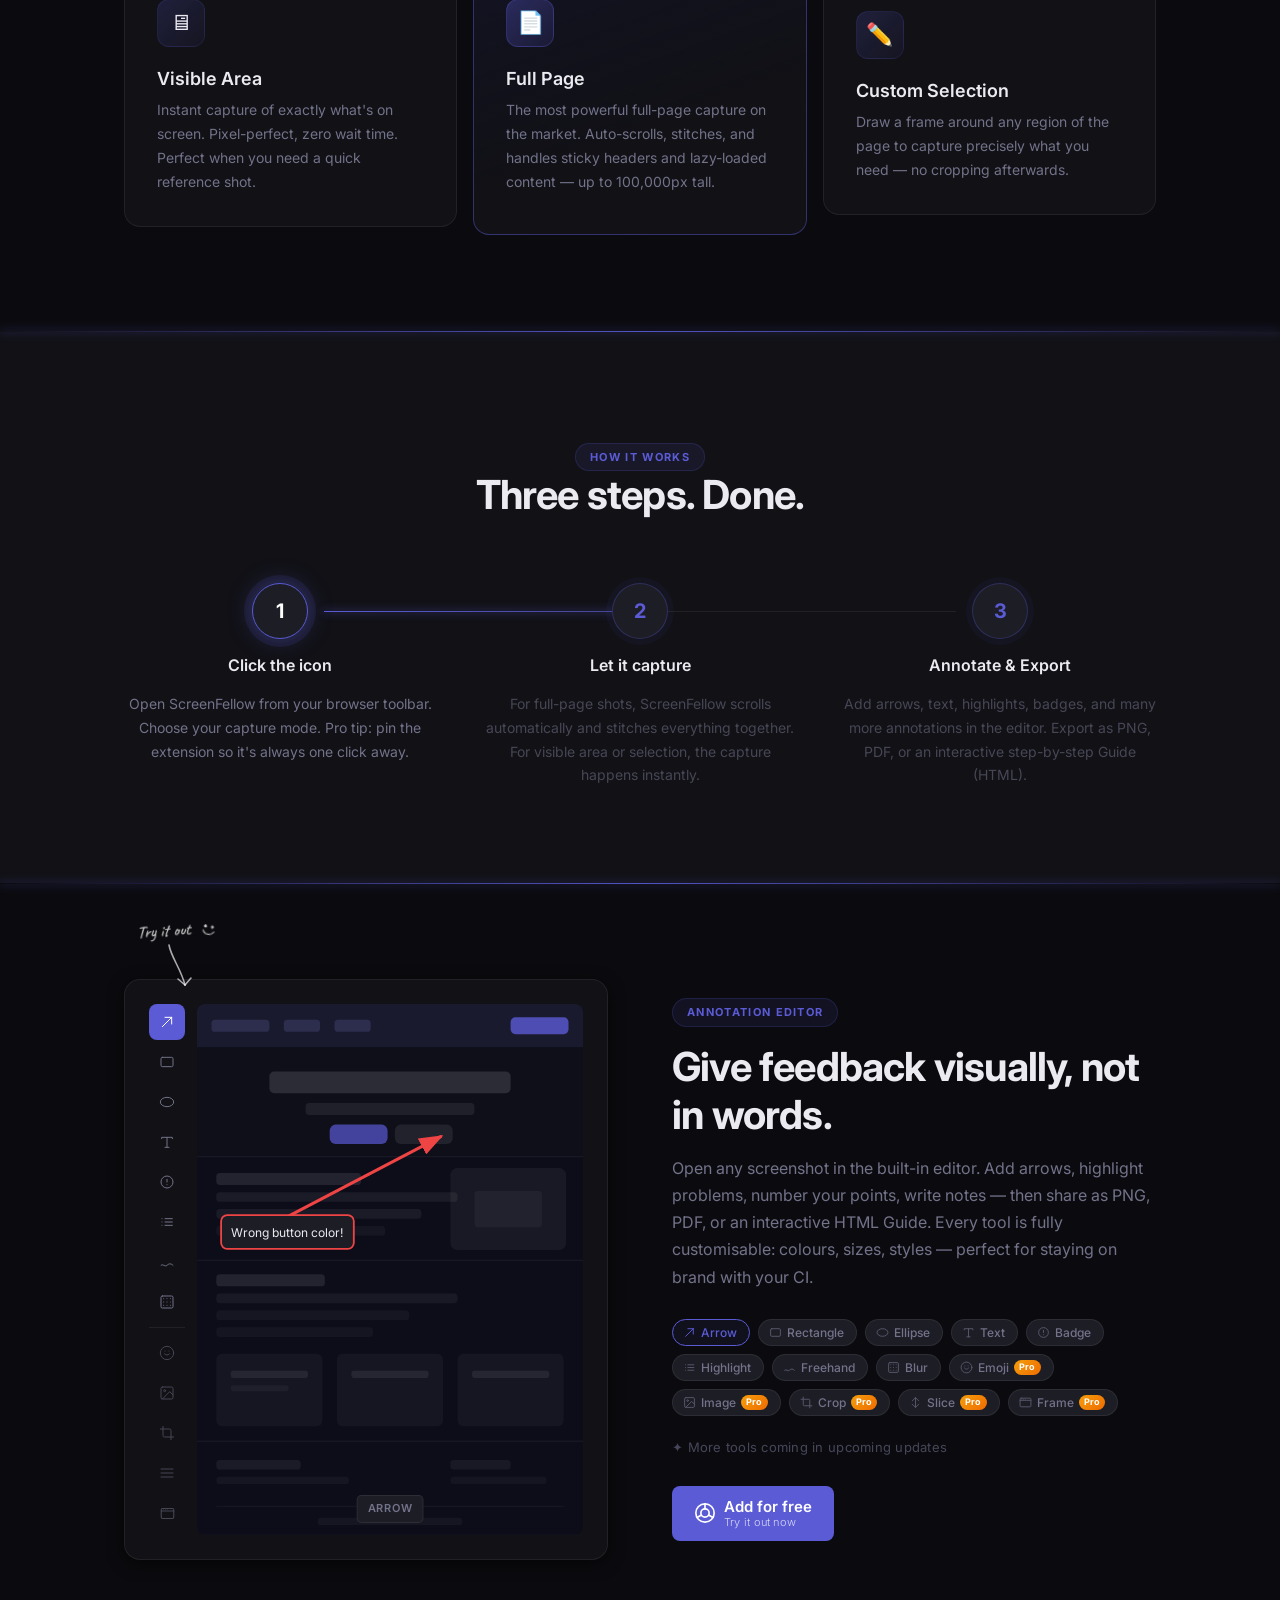
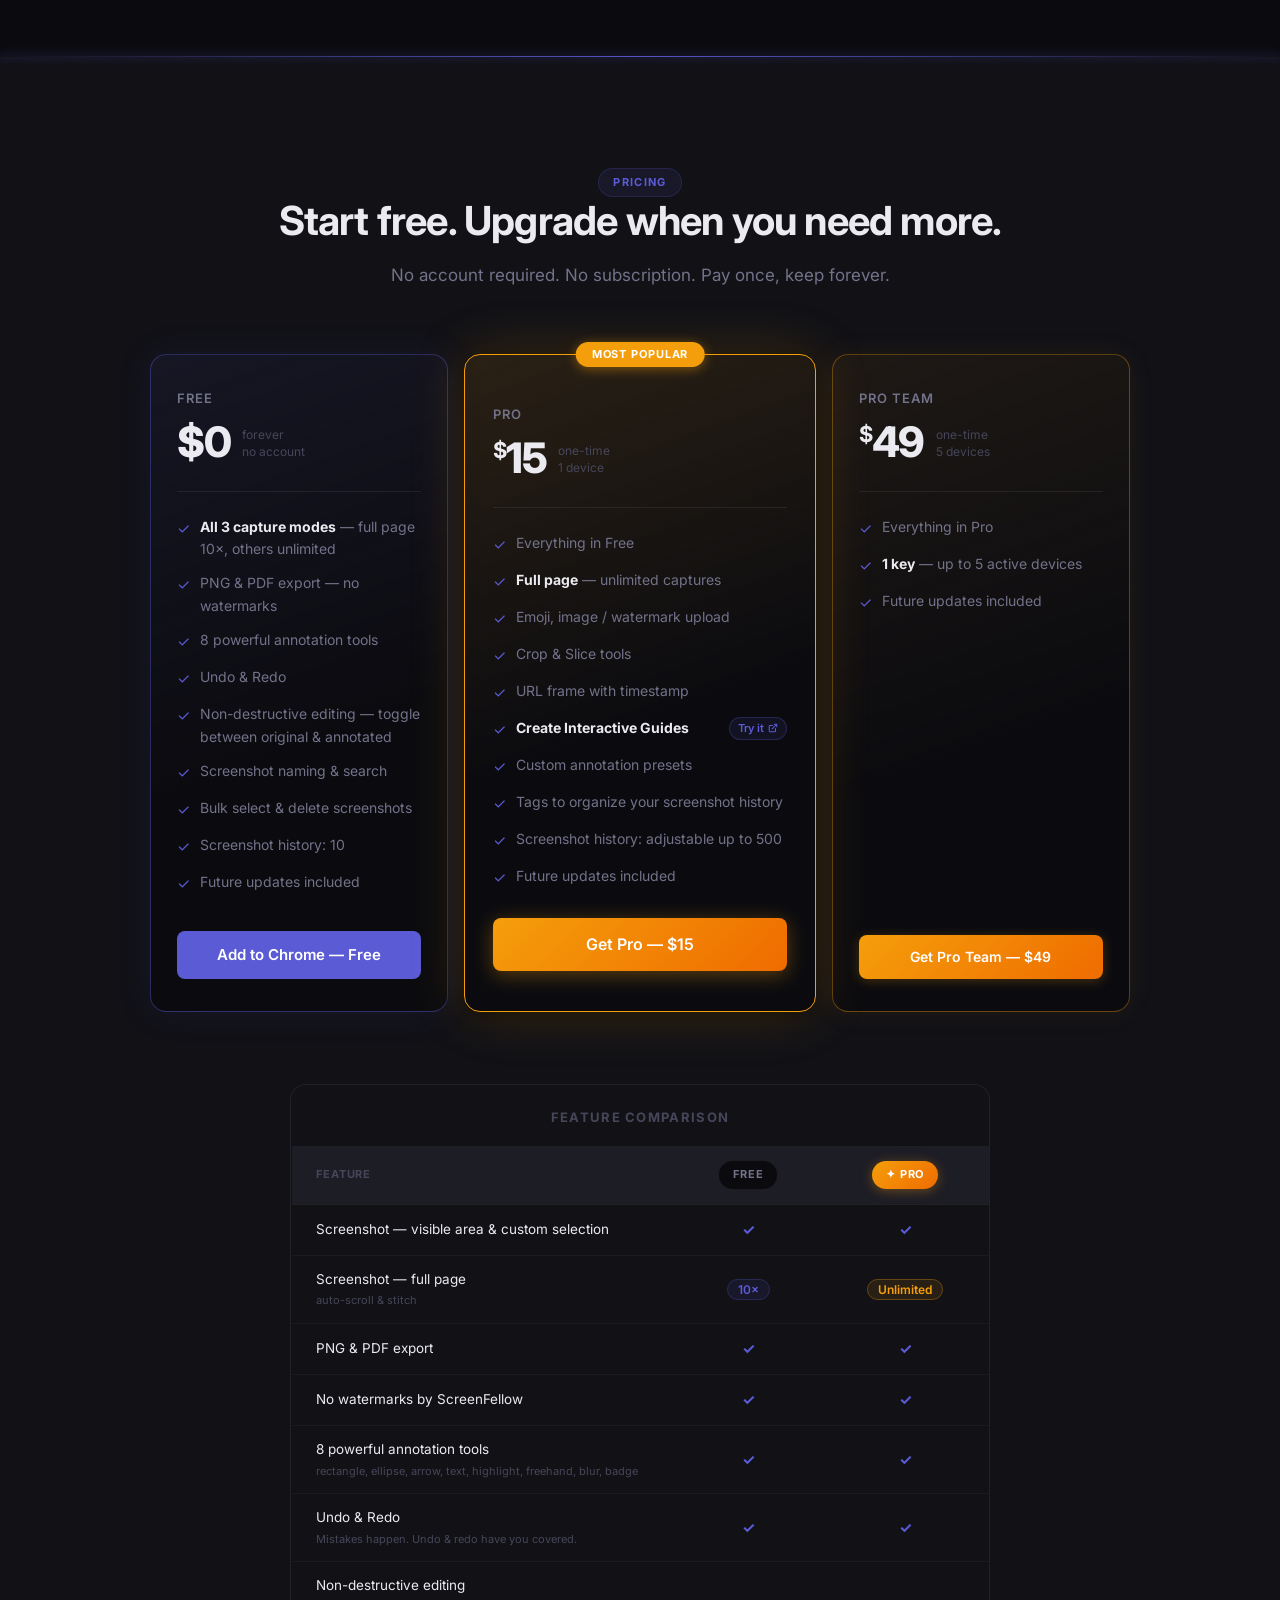
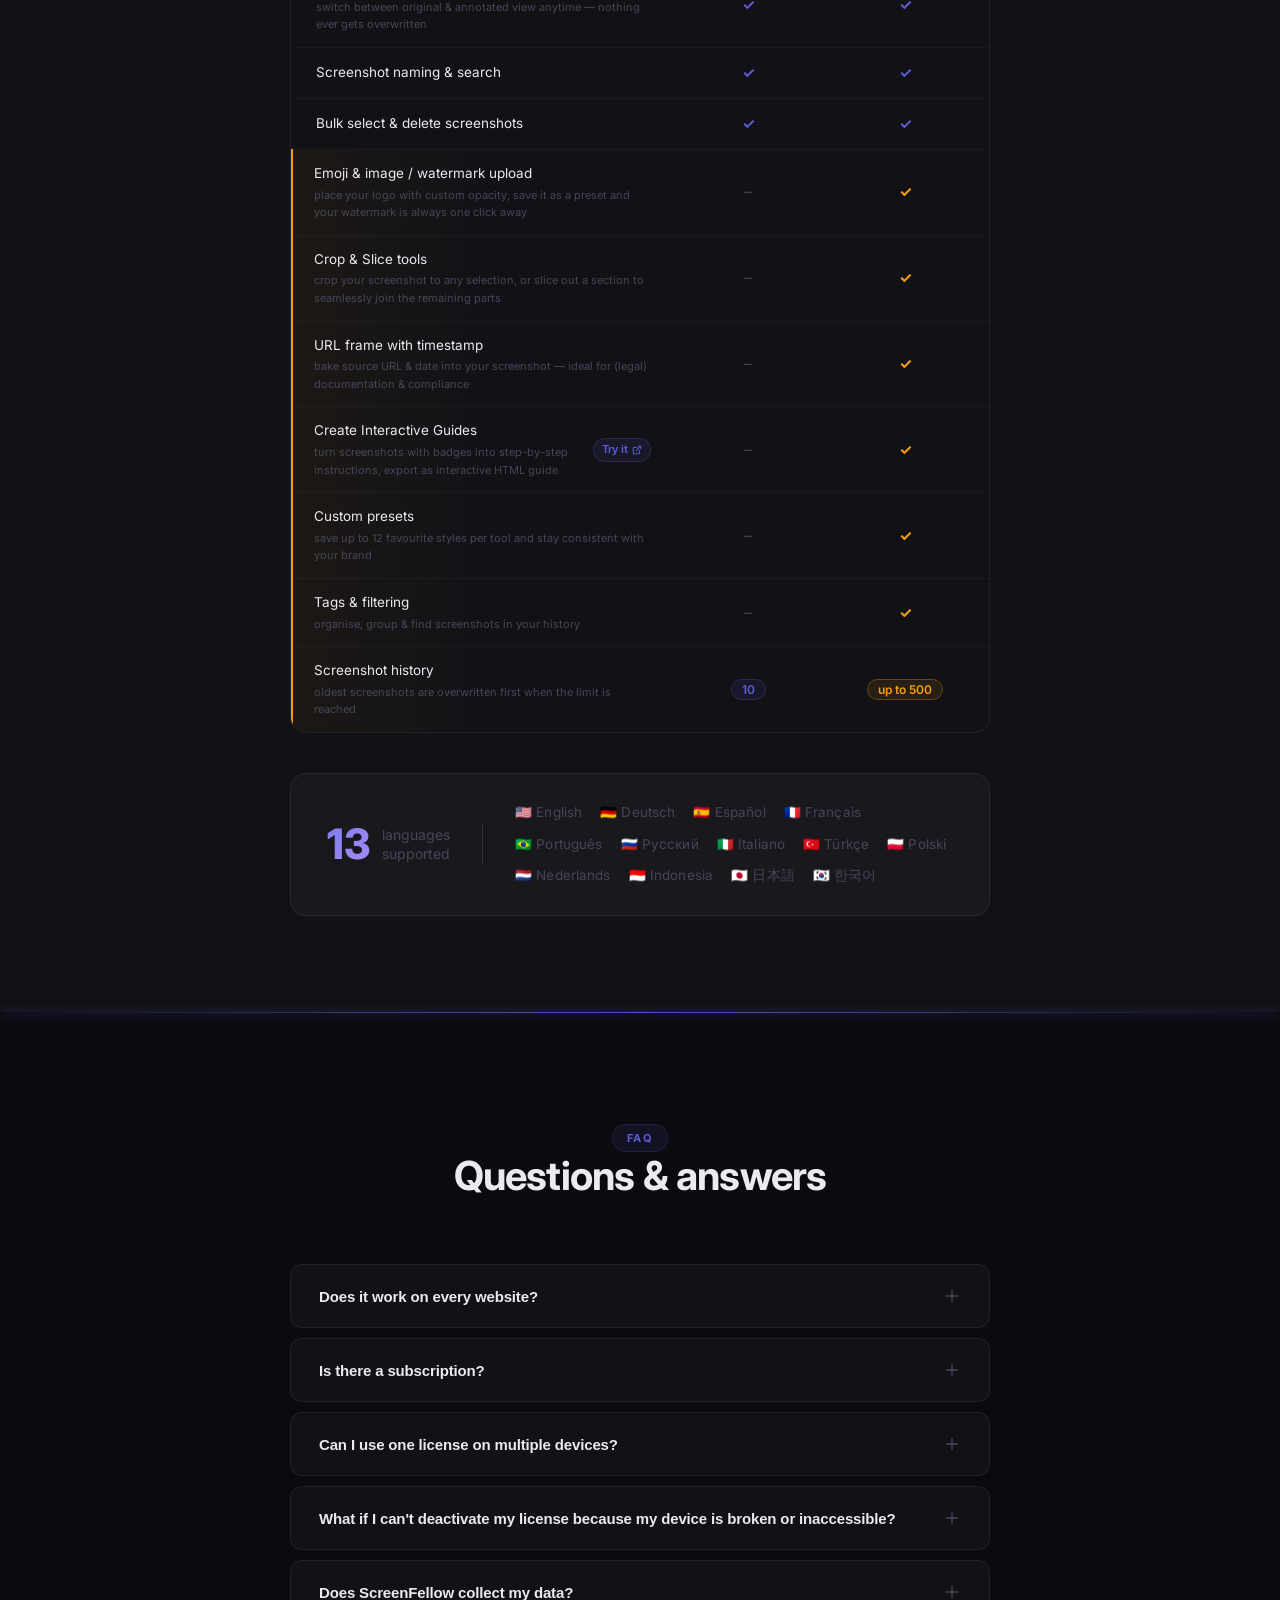
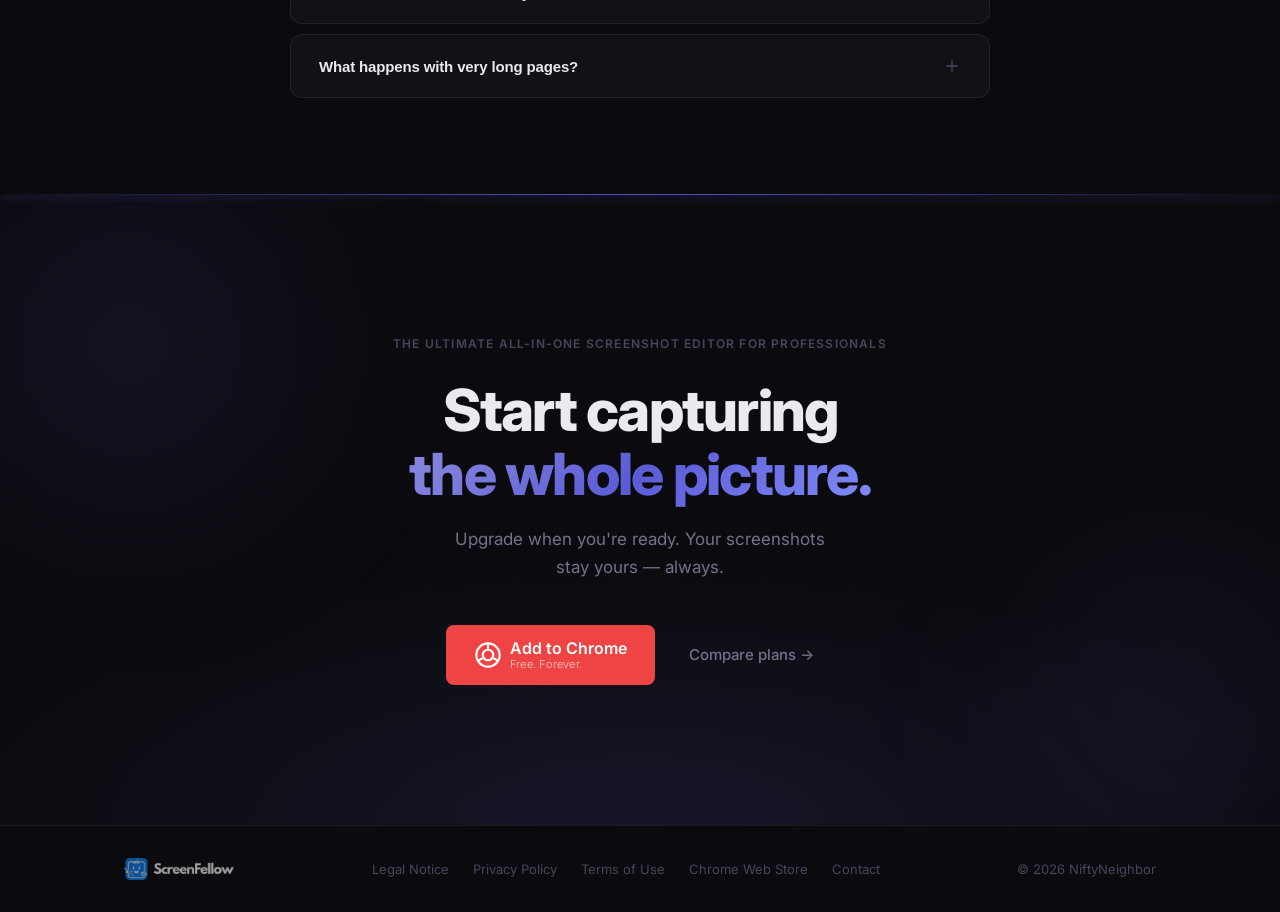
==== commit 54f7f0cc: "Fix Terms modal formatting — add legal-modal-content class" ====
--- a/index.html
+++ b/index.html
@@ -3652,7 +3652,7 @@
       <button class="legal-modal-close" aria-label="Close">
         <svg width="18" height="18" viewBox="0 0 24 24" fill="none" stroke="currentColor" stroke-width="2" stroke-linecap="round"><path d="M18 6L6 18M6 6l12 12"/></svg>
       </button>
-      <div class="terms-block" data-lang="de">
+      <div class="legal-modal-content terms-block" data-lang="de">
         <h2>Nutzungsbedingungen</h2>
         <p class="legal-updated">Stand: 2026</p>
         <h3>1. Geltungsbereich</h3>
@@ -3676,7 +3676,7 @@
         <h3>8. Anwendbares Recht</h3>
         <p>Es gilt deutsches Recht unter Ausschluss des UN-Kaufrechts. Gerichtsstand ist, soweit gesetzlich zulässig, Lalendorf.</p>
       </div>
-      <div class="terms-block" data-lang="en" style="display:none">
+      <div class="legal-modal-content terms-block" data-lang="en" style="display:none">
         <h2>Terms of Use</h2>
         <p class="legal-updated">As of: 2026</p>
         <h3>1. Scope</h3>
@@ -3700,7 +3700,7 @@
         <h3>8. Governing Law</h3>
         <p>German law applies, excluding the UN Convention on Contracts for the International Sale of Goods. Place of jurisdiction, to the extent permitted by law, is Lalendorf.</p>
       </div>
-      <div class="terms-block" data-lang="fr" style="display:none">
+      <div class="legal-modal-content terms-block" data-lang="fr" style="display:none">
         <h2>Conditions d'utilisation</h2>
         <p class="legal-updated">En vigueur : 2026</p>
         <h3>1. Champ d'application</h3>
@@ -3724,7 +3724,7 @@
         <h3>8. Droit applicable</h3>
         <p>Le droit allemand s'applique, à l'exclusion de la Convention des Nations Unies sur les contrats de vente internationale de marchandises. Le tribunal compétent est, dans la mesure permise par la loi, Lalendorf.</p>
       </div>
-      <div class="terms-block" data-lang="es" style="display:none">
+      <div class="legal-modal-content terms-block" data-lang="es" style="display:none">
         <h2>Términos de uso</h2>
         <p class="legal-updated">Vigente desde: 2026</p>
         <h3>1. Ámbito de aplicación</h3>
@@ -3748,7 +3748,7 @@
         <h3>8. Ley aplicable</h3>
         <p>Se aplica la ley alemana, excluyendo la Convención de las Naciones Unidas sobre los Contratos de Compraventa Internacional de Mercancías. El lugar de jurisdicción, en la medida permitida por la ley, es Lalendorf.</p>
       </div>
-      <div class="terms-block" data-lang="it" style="display:none">
+      <div class="legal-modal-content terms-block" data-lang="it" style="display:none">
         <h2>Termini di utilizzo</h2>
         <p class="legal-updated">In vigore dal: 2026</p>
         <h3>1. Ambito di applicazione</h3>
@@ -3772,7 +3772,7 @@
         <h3>8. Legge applicabile</h3>
         <p>Si applica il diritto tedesco, ad esclusione della Convenzione delle Nazioni Unite sui contratti di vendita internazionale di beni mobili. Il foro competente è, nella misura consentita dalla legge, Lalendorf.</p>
       </div>
-      <div class="terms-block" data-lang="nl" style="display:none">
+      <div class="legal-modal-content terms-block" data-lang="nl" style="display:none">
         <h2>Gebruiksvoorwaarden</h2>
         <p class="legal-updated">Ingangsdatum: 2026</p>
         <h3>1. Toepassingsgebied</h3>
@@ -3796,7 +3796,7 @@
         <h3>8. Toepasselijk recht</h3>
         <p>Duits recht is van toepassing, met uitsluiting van het VN-Verdrag inzake internationale koopovereenkomsten. De bevoegde rechter is, voor zover wettelijk toegestaan, Lalendorf.</p>
       </div>
-      <div class="terms-block" data-lang="pl" style="display:none">
+      <div class="legal-modal-content terms-block" data-lang="pl" style="display:none">
         <h2>Warunki użytkowania</h2>
         <p class="legal-updated">Obowiązuje od: 2026</p>
         <h3>1. Zakres zastosowania</h3>
@@ -3820,7 +3820,7 @@
         <h3>8. Prawo właściwe</h3>
         <p>Stosuje się prawo niemieckie z wyłączeniem Konwencji Narodów Zjednoczonych o umowach międzynarodowej sprzedaży towarów. Miejscem właściwości sądu jest, w zakresie dozwolonym przez prawo, Lalendorf.</p>
       </div>
-      <div class="terms-block" data-lang="pt_BR" style="display:none">
+      <div class="legal-modal-content terms-block" data-lang="pt_BR" style="display:none">
         <h2>Termos de Uso</h2>
         <p class="legal-updated">Em vigor desde: 2026</p>
         <h3>1. Âmbito de aplicação</h3>
@@ -3844,7 +3844,7 @@
         <h3>8. Lei aplicável</h3>
         <p>Aplica-se o direito alemão, com exclusão da Convenção das Nações Unidas sobre Contratos de Compra e Venda Internacional de Mercadorias. O foro competente é, na medida permitida por lei, Lalendorf.</p>
       </div>
-      <div class="terms-block" data-lang="ru" style="display:none">
+      <div class="legal-modal-content terms-block" data-lang="ru" style="display:none">
         <h2>Условия использования</h2>
         <p class="legal-updated">Дата вступления в силу: 2026</p>
         <h3>1. Область применения</h3>
@@ -3868,7 +3868,7 @@
         <h3>8. Применимое право</h3>
         <p>Применяется немецкое право с исключением Конвенции ООН о договорах международной купли-продажи товаров. Место юрисдикции — Lalendorf, в той мере, в какой это разрешено законом.</p>
       </div>
-      <div class="terms-block" data-lang="tr" style="display:none">
+      <div class="legal-modal-content terms-block" data-lang="tr" style="display:none">
         <h2>Kullanım Koşulları</h2>
         <p class="legal-updated">Yürürlük tarihi: 2026</p>
         <h3>1. Kapsam</h3>
@@ -3892,7 +3892,7 @@
         <h3>8. Uygulanacak hukuk</h3>
         <p>BM Milletlerarası Mal Satımına İlişkin Sözleşmeler Konvansiyonu hariç olmak üzere Alman hukuku uygulanır. Yetki alanı, yasaların izin verdiği ölçüde Lalendorf'tur.</p>
       </div>
-      <div class="terms-block" data-lang="id" style="display:none">
+      <div class="legal-modal-content terms-block" data-lang="id" style="display:none">
         <h2>Ketentuan Penggunaan</h2>
         <p class="legal-updated">Berlaku sejak: 2026</p>
         <h3>1. Ruang lingkup</h3>
@@ -3916,7 +3916,7 @@
         <h3>8. Hukum yang berlaku</h3>
         <p>Hukum Jerman berlaku, tidak termasuk Konvensi PBB tentang Kontrak Jual Beli Barang Internasional. Tempat yurisdiksi, sejauh diizinkan oleh hukum, adalah Lalendorf.</p>
       </div>
-      <div class="terms-block" data-lang="ja" style="display:none">
+      <div class="legal-modal-content terms-block" data-lang="ja" style="display:none">
         <h2>利用規約</h2>
         <p class="legal-updated">施行日：2026年</p>
         <h3>1. 適用範囲</h3>
@@ -3940,7 +3940,7 @@
         <h3>8. 準拠法</h3>
         <p>国連国際物品売買契約に関する条約を除き、ドイツ法が適用されます。法律で許可される範囲において、裁判管轄地はLalendorfです。</p>
       </div>
-      <div class="terms-block" data-lang="ko" style="display:none">
+      <div class="legal-modal-content terms-block" data-lang="ko" style="display:none">
         <h2>이용약관</h2>
         <p class="legal-updated">시행일: 2026년</p>
         <h3>1. 적용 범위</h3>
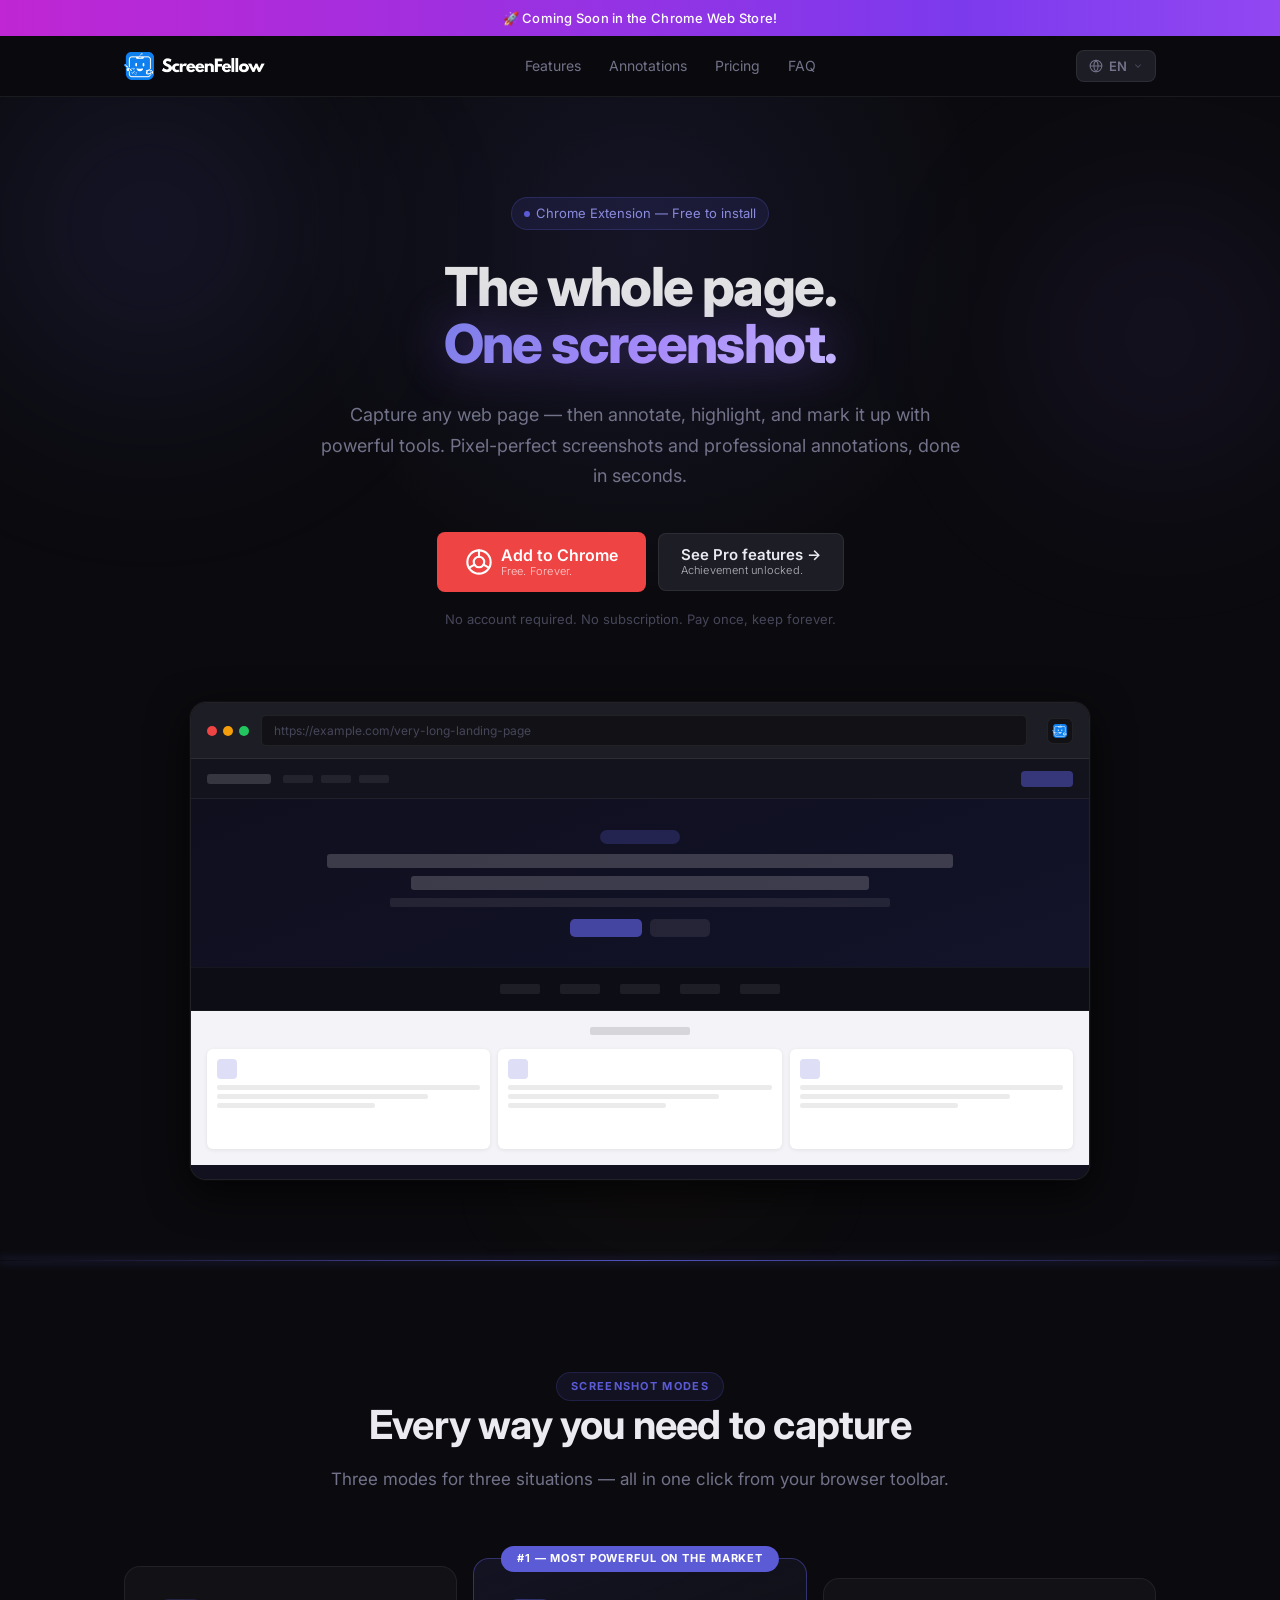
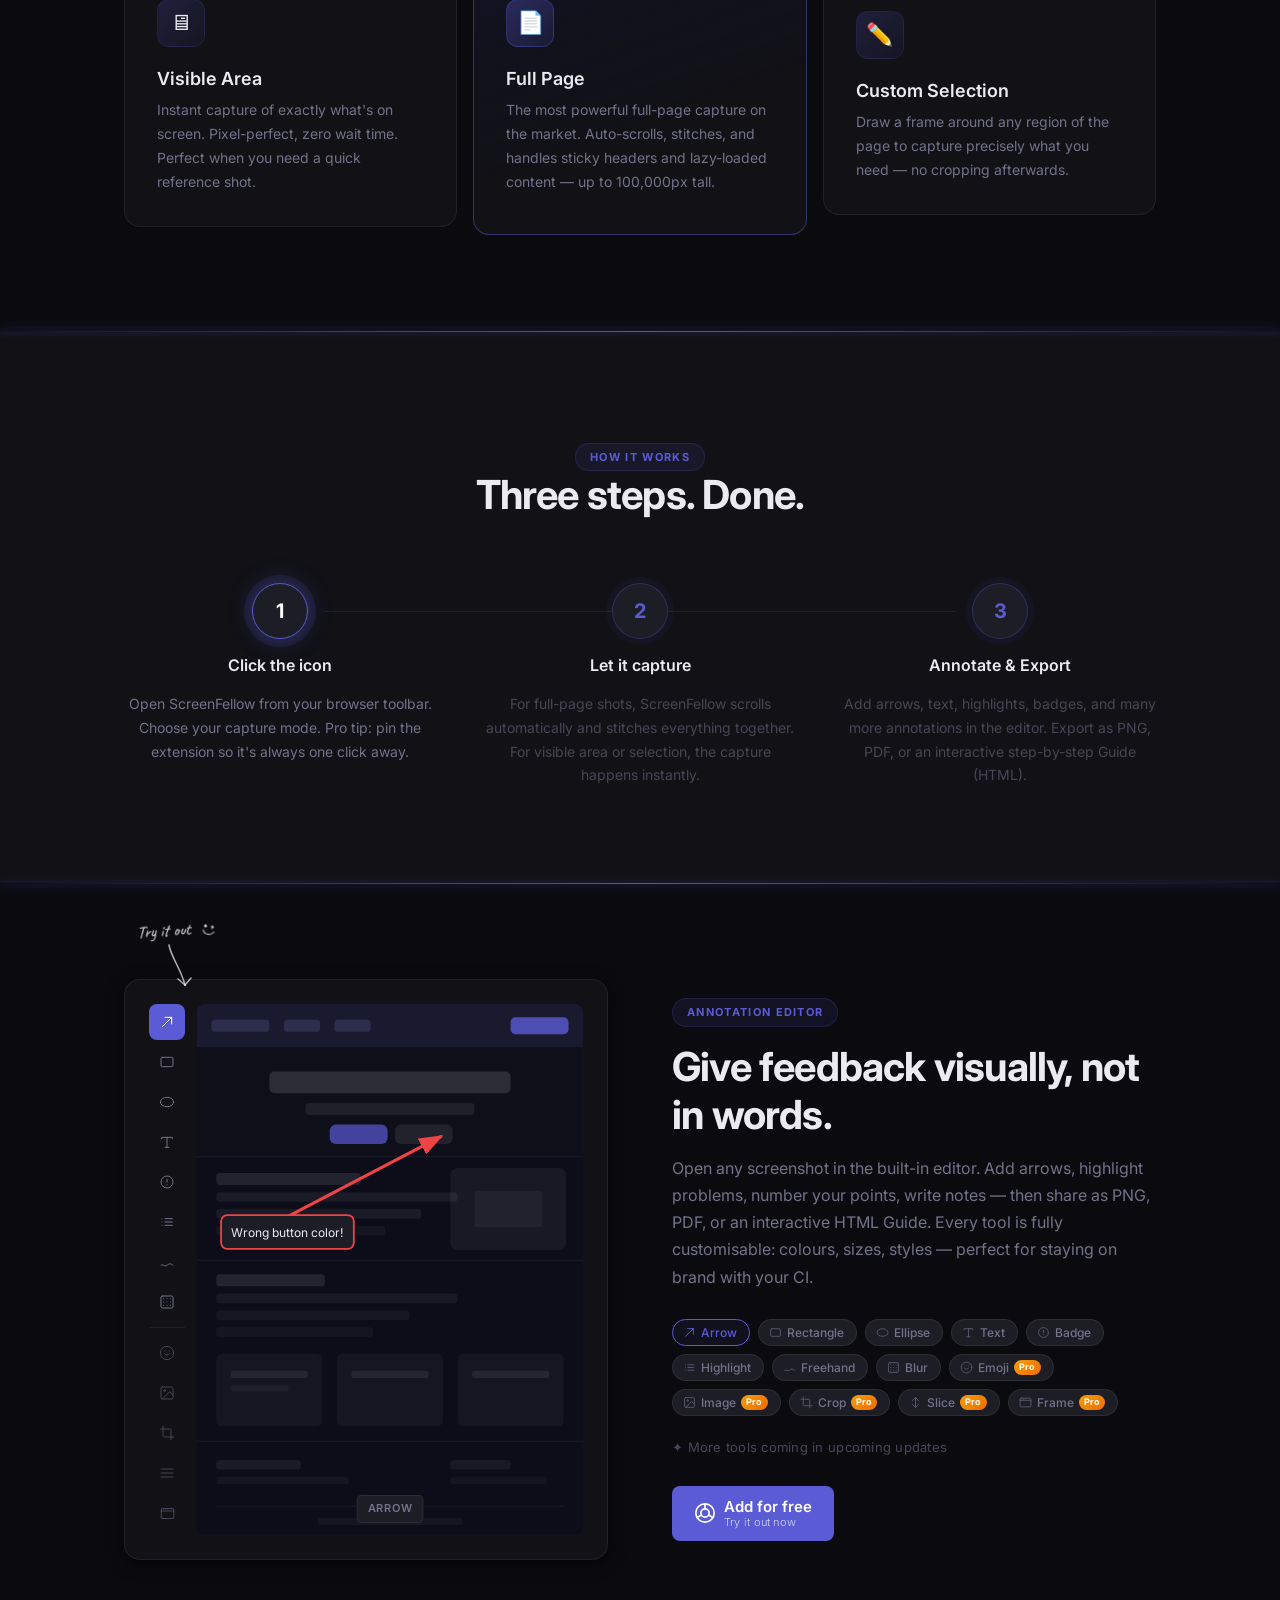
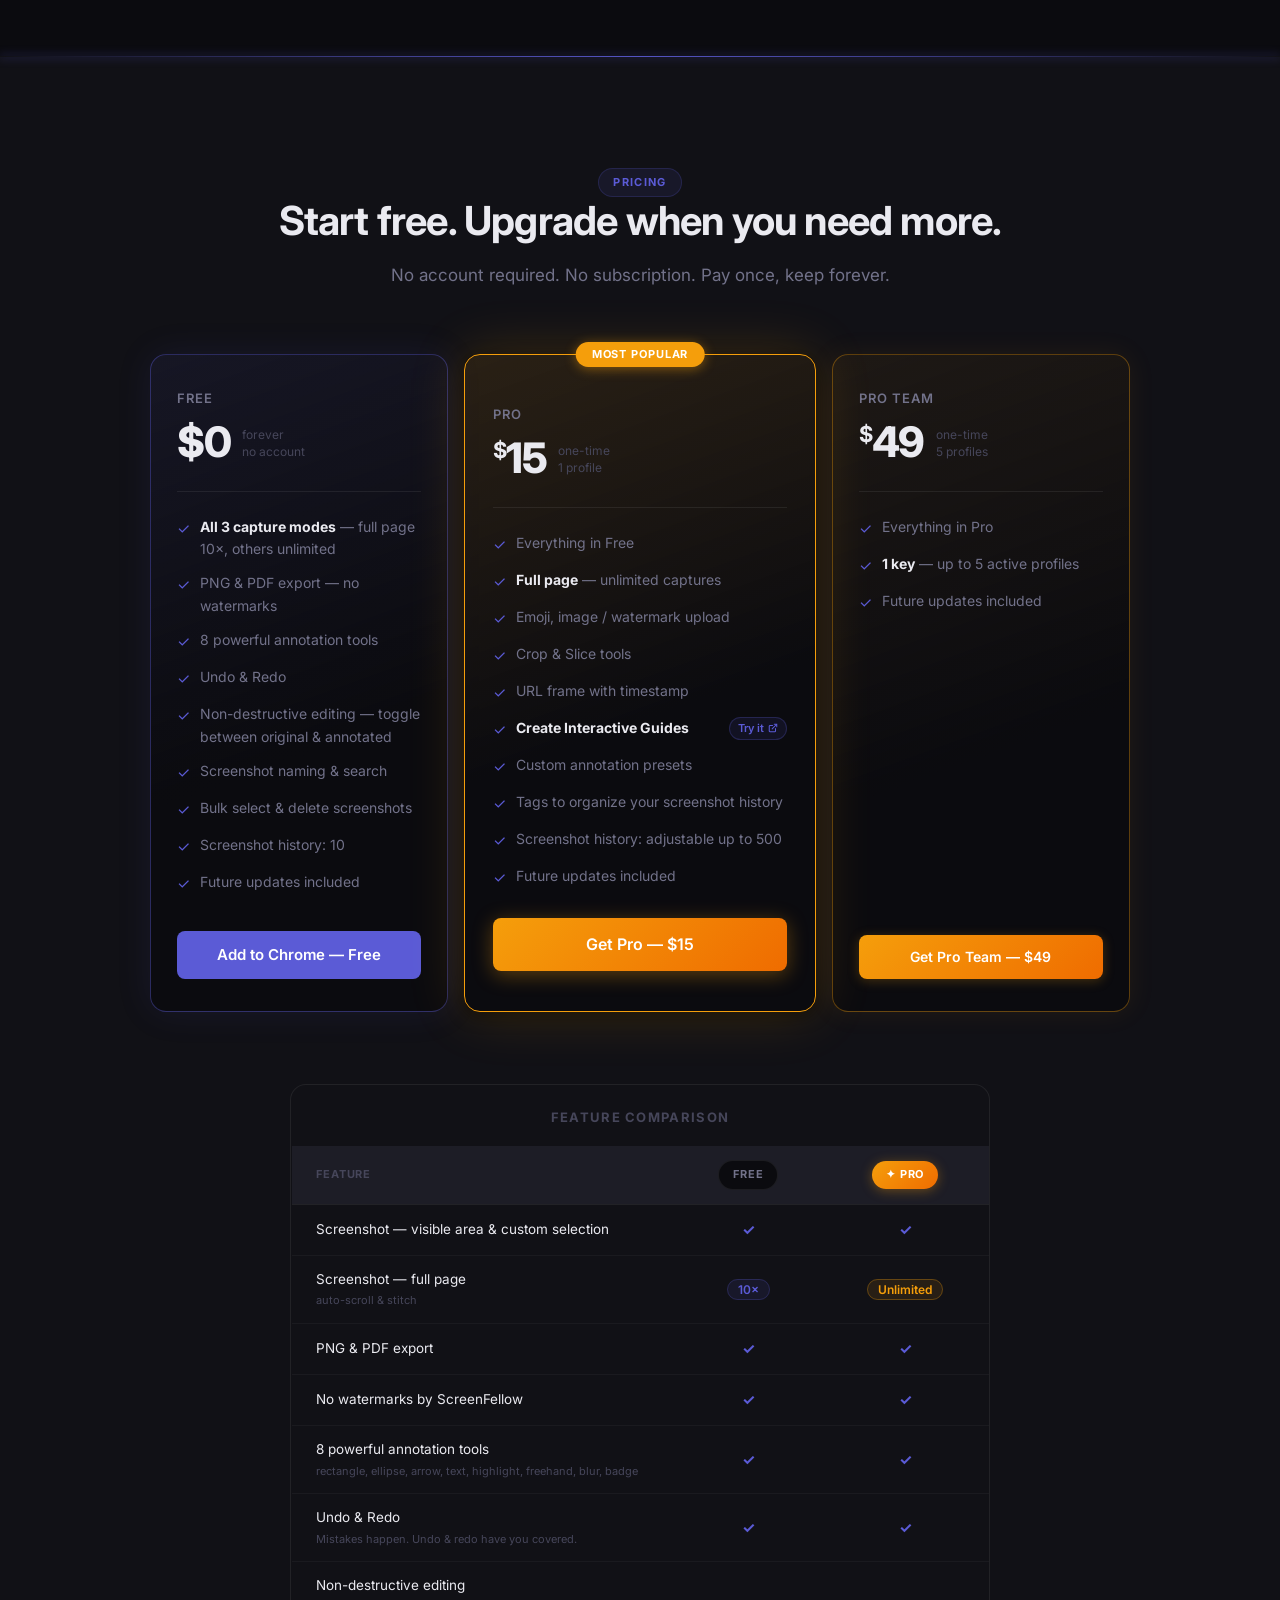
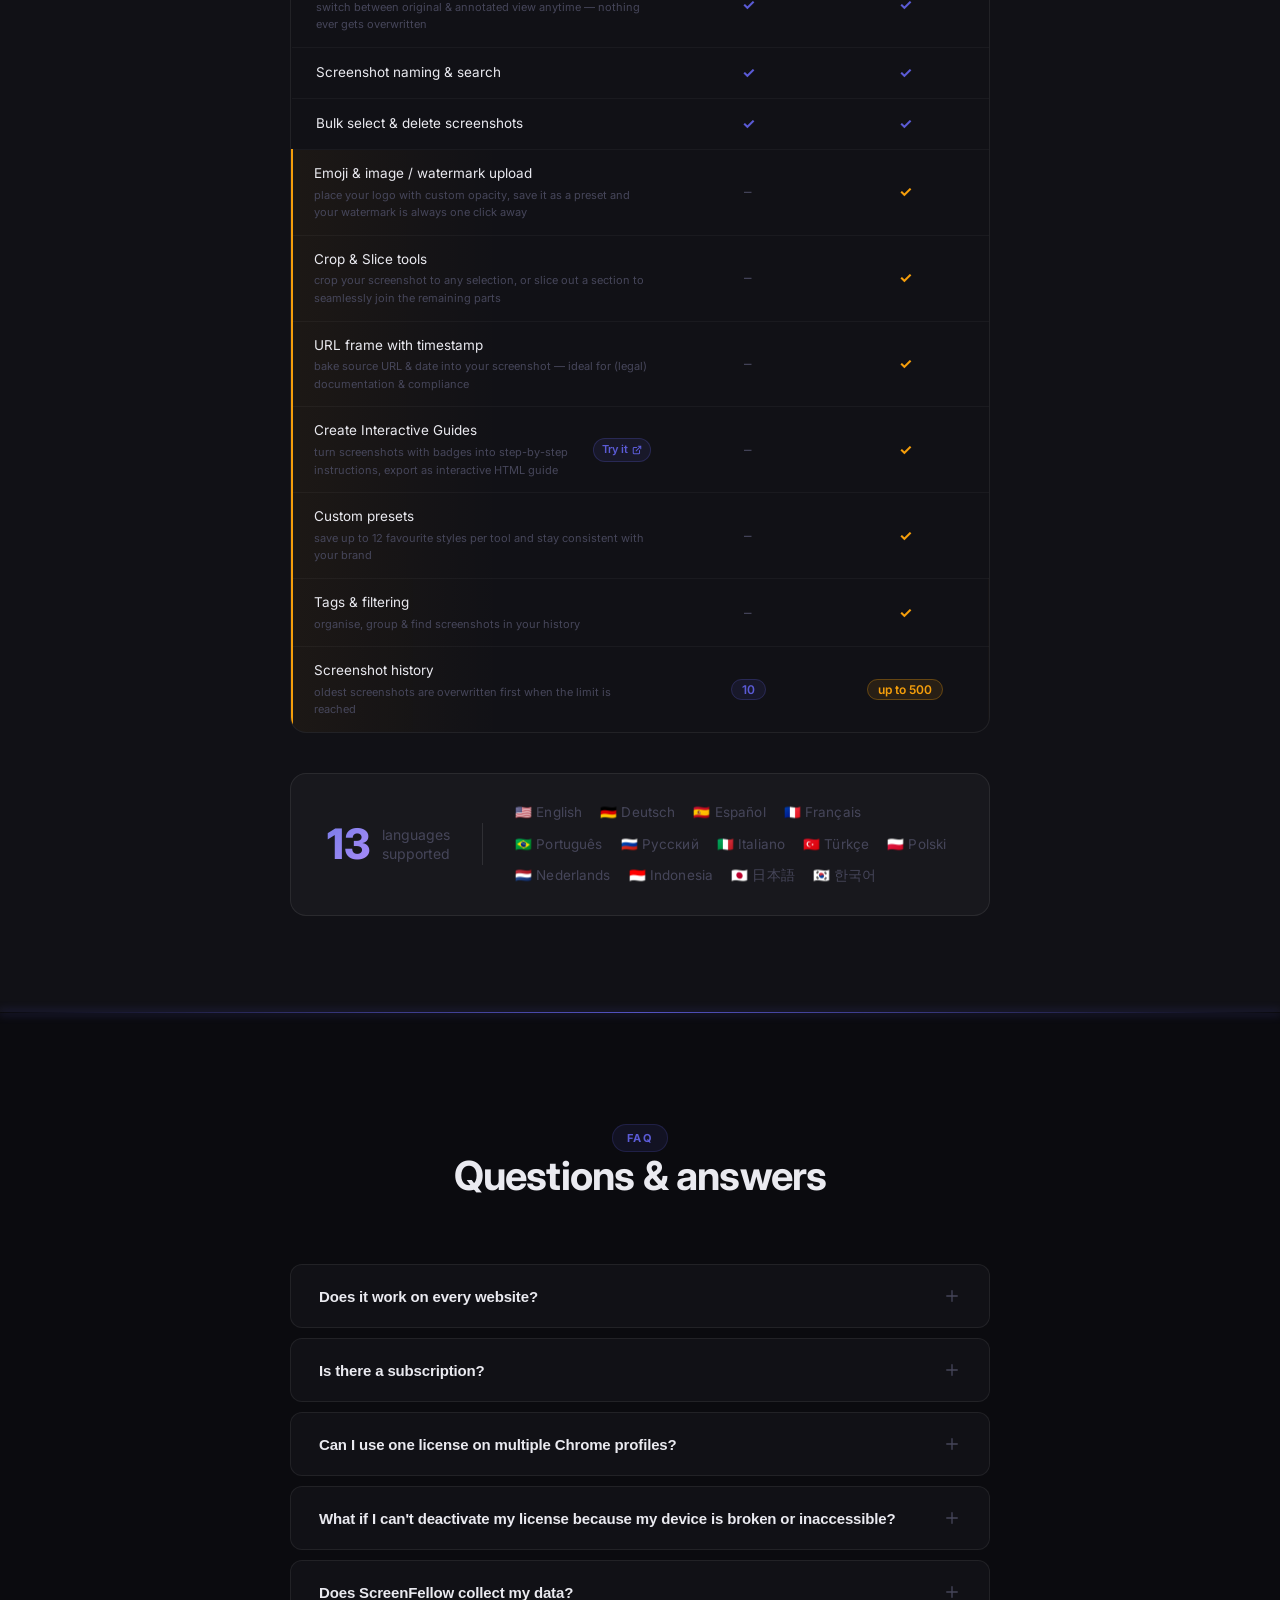
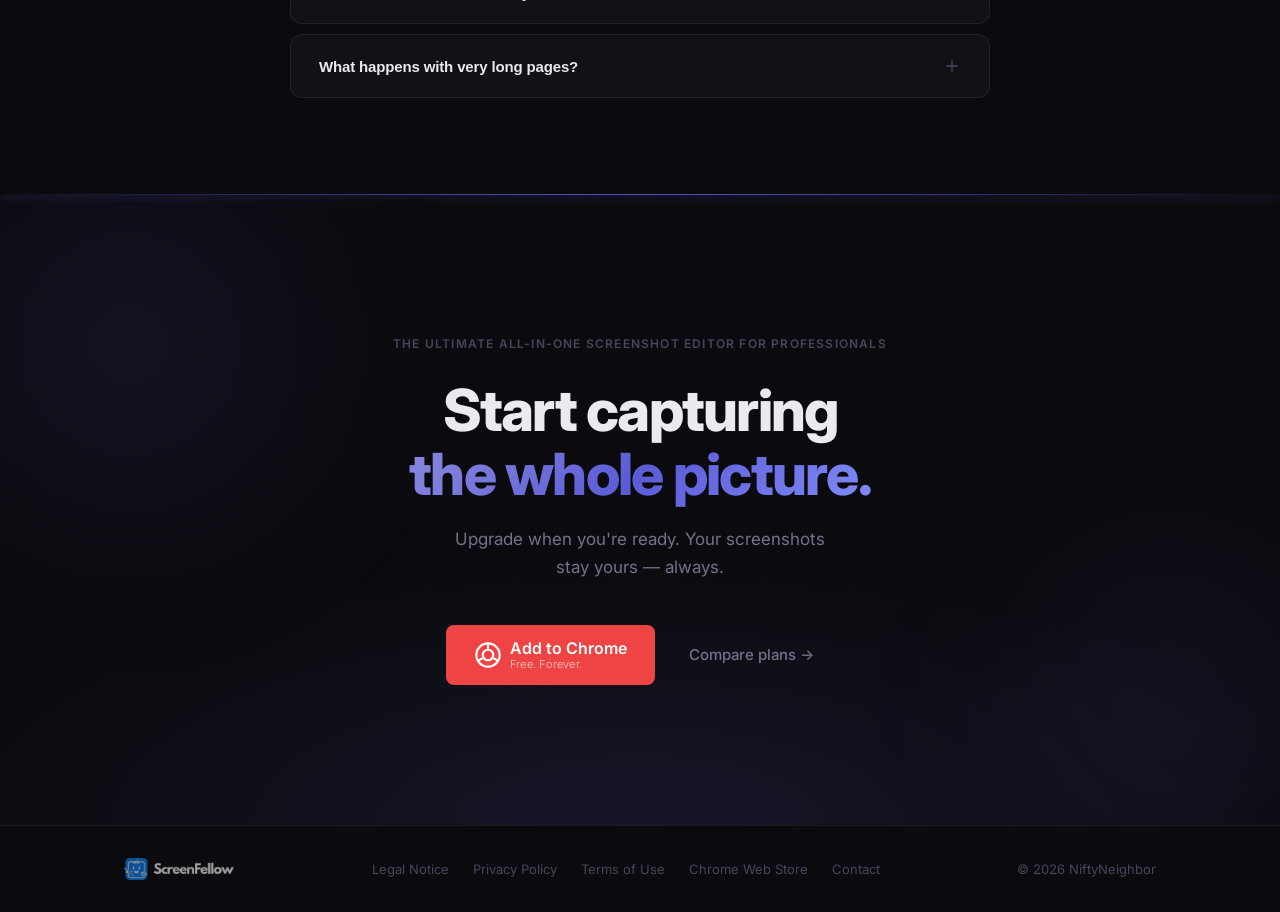
==== commit f08e7133: "Restore website with all Chrome profile fixes Correct root structure: index.html at repo root for Gi" ====
--- a/index.html
+++ b/index.html
@@ -905,7 +905,7 @@
             <li><span class="check">✓</span> <span data-i18n="pro_f9">Screenshot history: adjustable up to 500</span></li>
             <li><span class="check">✓</span> <span data-i18n="pro_f10">Future updates included</span></li>
           </ul>
-          <a href="https://niftyneighbor.lemonsqueezy.com/checkout/buy/4f9f8aa2-08b7-49d7-bdcc-93f5330ff508?discount=0" class="btn btn-pro" data-i18n="plan_pro_btn" style="width:100%; justify-content:center">Get Pro — $15</a>
+          <a href="https://shop.niftyneighbor.app/checkout/buy/8a42affe-185f-4fd5-add6-e46cb2a1edcc?discount=0" class="btn btn-pro" data-i18n="plan_pro_btn" style="width:100%; justify-content:center">Get Pro — $15</a>
         </div>
 
         <!-- Pro Team (right, orange secondary) -->
@@ -918,10 +918,10 @@
           <div class="plan-divider"></div>
           <ul class="plan-features">
             <li><span class="check">✓</span> <span data-i18n="team_f1">Everything in Pro</span></li>
-            <li><span class="check">✓</span> <span data-i18n-html="team_f2"><strong>1 key</strong> — up to 5 active devices</span></li>
+            <li><span class="check">✓</span> <span data-i18n-html="team_f2"><strong>1 key</strong> — up to 5 active profiles</span></li>
             <li><span class="check">✓</span> <span data-i18n="team_f3">Future updates included</span></li>
           </ul>
-          <a href="https://niftyneighbor.lemonsqueezy.com/checkout/buy/f2fb3c80-180c-477a-8c9d-e8fed3cb84e9?discount=0" class="btn btn-pro btn-pro-sm" data-i18n="plan_team_btn" style="width:100%; justify-content:center">Get Pro Team — $49</a>
+          <a href="https://shop.niftyneighbor.app/checkout/buy/d924fd67-f54f-4d34-9baa-336612d36ca3?discount=0" class="btn btn-pro btn-pro-sm" data-i18n="plan_team_btn" style="width:100%; justify-content:center">Get Pro Team — $49</a>
         </div>
 
       </div>
@@ -1978,15 +1978,15 @@
         free_f6: 'Screenshot naming & search', free_f7: 'Bulk select & delete screenshots',
         free_f8: 'Screenshot history: 10', free_f9: 'Future updates included',
         plan_free_btn: 'Add to Chrome — Free',
-        plan_pro_badge: 'Most popular', plan_pro_name: 'Pro', plan_pro_cycle: 'one-time<br>1 device',
+        plan_pro_badge: 'Most popular', plan_pro_name: 'Pro', plan_pro_cycle: 'one-time<br>1 profile',
         pro_f1: 'Everything in Free', pro_f2: '<strong>Full page</strong> — unlimited captures',
         pro_f3: 'Emoji, image / watermark upload', pro_f4: 'Crop & Slice tools',
         pro_f5: 'URL frame with timestamp', pro_f6: '<strong>Create Interactive Guides</strong>',
         pro_f7: 'Custom annotation presets', pro_f8: 'Tags to organize your screenshot history',
         pro_f9: 'Screenshot history: adjustable up to 500', pro_f10: 'Future updates included',
         plan_pro_btn: 'Get Pro — $15',
-        plan_team_name: 'Pro Team', plan_team_cycle: 'one-time<br>5 devices',
-        team_f1: 'Everything in Pro', team_f2: '<strong>1 key</strong> — up to 5 active devices',
+        plan_team_name: 'Pro Team', plan_team_cycle: 'one-time<br>5 profiles',
+        team_f1: 'Everything in Pro', team_f2: '<strong>1 key</strong> — up to 5 active profiles',
         team_f3: 'Future updates included', plan_team_btn: 'Get Pro Team — $49',
         // Compare table
         cmp_h3: 'Feature comparison', cmp_th_feat: 'Feature',
@@ -2014,8 +2014,8 @@
         faq_a1: 'ScreenFellow is the most capable full-page screenshot tool on the market — built from the ground up to handle the quirks of modern websites. It deals with sticky headers, lazy-loaded images, infinite scroll, and complex layouts automatically. Pages using heavy JavaScript scroll animations (e.g. GSAP ScrollTrigger, Lenis, Locomotive Scroll) may occasionally show minor visual artifacts in the stitched result — though even these work correctly in most cases. Visible-area and selection screenshots are always pixel-perfect.<br><br>Found a site that doesn\'t behave? Please <a href="#" data-modal="contact">contact us</a> with a screenshot of the error and the page URL — we\'ll look into it and aim to fix it in a future update.',
         faq_q2: 'Is there a subscription?',
         faq_a2: 'No subscriptions, no recurring fees. Pro is a one-time payment — you pay once and keep all Pro features forever, including future updates.<br><br>ScreenFellow was built because we use tools like this every day and were never fully happy with what was out there. Most alternatives are either too limited, too expensive, or both. We wanted something powerful, affordable, and reliable — a tool that just works, no matter how a website is built or what tech stack it runs on.<br><br>And it goes beyond replacing what already exists. ScreenFellow ships features that simply aren\'t available anywhere else. The interactive step-by-step Guide export — where you capture a flow and export it as a fully interactive HTML document — is one of them. Nothing on the market does this. It\'s the kind of feature that changes how teams share feedback, walk clients through a product, or document a UI without a single screen recording or Loom video.<br><br>That\'s the product we made for ourselves. And now it\'s yours.',
-        faq_q3: 'Can I use one license on multiple devices?',
-        faq_a3: 'One Pro license covers one active device at a time. To move it to a new device, simply deactivate it first in the extension Settings — this releases the license so you can activate it on any other machine. The previous device then reverts to the Free plan.<br><br>Need Pro on multiple devices or for a team? Our Pro Team license gives you one key that can be activated on up to 5 devices simultaneously — perfect for small teams or anyone working across multiple computers. Just like the single license, any activation can be deactivated from Settings at any time to free up a slot.',
+        faq_q3: 'Can I use one license on multiple Chrome profiles?',
+        faq_a3: 'One Pro license covers one active Chrome profile at a time. To move it to a new profile, simply deactivate it first in the extension Settings — this releases the license so you can activate it on any other Chrome profile. The previous profile then reverts to the Free plan.<br><br>Need Pro on multiple profiles or for a team? Our Pro Team license gives you one key that can be activated on up to 5 Chrome profiles simultaneously — perfect for small teams or anyone working across multiple profiles. Just like the single license, any activation can be deactivated from Settings at any time to free up a slot.',
         faq_q4: 'What if I can\'t deactivate my license because my device is broken or inaccessible?',
         faq_a4: 'No problem — you can manage all your activations directly from your Lemon Squeezy license portal, without needing access to the device. Just open the purchase confirmation email you received after buying Pro, follow the link to your order, and you\'ll be able to deactivate any active device from there. Once deactivated, the slot is immediately free and you can activate on a new machine.',
         faq_q5: 'Does ScreenFellow collect my data?',
@@ -2077,15 +2077,15 @@
         free_f6: 'Screenshot-Benennung & Suche', free_f7: 'Mehrfachauswahl & Löschen',
         free_f8: 'Screenshot-Verlauf: 10', free_f9: 'Zukünftige Updates inklusive',
         plan_free_btn: 'Zu Chrome hinzufügen — Kostenlos',
-        plan_pro_badge: 'Am beliebtesten', plan_pro_name: 'Pro', plan_pro_cycle: 'einmalig<br>1 Gerät',
+        plan_pro_badge: 'Am beliebtesten', plan_pro_name: 'Pro', plan_pro_cycle: 'einmalig<br>1 Profil',
         pro_f1: 'Alles aus Free', pro_f2: '<strong>Vollseite</strong> — unbegrenzte Aufnahmen',
         pro_f3: 'Emoji, Bild / Wasserzeichen hochladen', pro_f4: 'Zuschneiden & Trennen',
         pro_f5: 'URL-Rahmen mit Zeitstempel', pro_f6: '<strong>Interaktive Guides erstellen</strong>',
         pro_f7: 'Eigene Annotations-Presets', pro_f8: 'Tags zur Verlaufs-Organisation',
         pro_f9: 'Screenshot-Verlauf: einstellbar bis 500', pro_f10: 'Zukünftige Updates inklusive',
         plan_pro_btn: 'Pro holen — $15',
-        plan_team_name: 'Pro Team', plan_team_cycle: 'einmalig<br>5 Geräte',
-        team_f1: 'Alles aus Pro', team_f2: '<strong>1 Key</strong> — bis zu 5 aktive Geräte',
+        plan_team_name: 'Pro Team', plan_team_cycle: 'einmalig<br>5 Profile',
+        team_f1: 'Alles aus Pro', team_f2: '<strong>1 Key</strong> — bis zu 5 aktive Profile',
         team_f3: 'Zukünftige Updates inklusive', plan_team_btn: 'Pro Team holen — $49',
         cmp_h3: 'Feature-Vergleich', cmp_th_feat: 'Funktion',
         cmp_r1: 'Screenshot — sichtbarer Bereich & Auswahl',
@@ -2110,8 +2110,8 @@
         faq_a1: 'ScreenFellow ist das leistungsfähigste Vollseiten-Screenshot-Tool auf dem Markt — von Grund auf entwickelt, um die Eigenheiten moderner Webseiten zu meistern. Es verarbeitet Sticky-Header, Lazy-Load-Bilder, Infinite Scroll und komplexe Layouts automatisch. Seiten mit JavaScript-Scroll-Animationen (z.B. GSAP ScrollTrigger, Lenis, Locomotive Scroll) können beim Zusammenfügen gelegentlich kleine Artefakte zeigen — obwohl auch diese in den meisten Fällen korrekt funktionieren. Screenshots des sichtbaren Bereichs und Auswahlaufnahmen sind immer pixelgenau.<br><br>Eine Seite, die sich nicht verhält? Bitte <a href="#" data-modal="contact">kontaktiere uns</a> mit einem Screenshot des Fehlers und der Seiten-URL — wir kümmern uns darum.',
         faq_q2: 'Gibt es ein Abonnement?',
         faq_a2: 'Kein Abonnement, keine wiederkehrenden Gebühren. Pro ist eine Einmalzahlung — einmal zahlen und alle Pro-Funktionen für immer behalten, einschließlich zukünftiger Updates.<br><br>ScreenFellow entstand, weil wir solche Tools täglich nutzen und mit dem, was es gab, nie vollständig zufrieden waren. Die meisten Alternativen sind entweder zu eingeschränkt, zu teuer oder beides. Wir wollten etwas Leistungsstarkes, Erschwingliches und Zuverlässiges.<br><br>Und es geht über das Ersetzen bestehender Tools hinaus. Der interaktive Guide-Export — Flow aufnehmen und als vollständig interaktives HTML-Dokument exportieren — ist einzigartig auf dem Markt. Kein anderes Tool bietet das.<br><br>Das ist das Produkt, das wir für uns selbst gemacht haben. Und jetzt gehört es dir.',
-        faq_q3: 'Kann ich eine Lizenz auf mehreren Geräten verwenden?',
-        faq_a3: 'Eine Pro-Lizenz deckt jeweils ein aktives Gerät ab. Um sie auf ein neues Gerät zu übertragen, deaktiviere sie zuerst in den Extension-Einstellungen — das gibt die Lizenz frei. Das alte Gerät kehrt automatisch zum Free-Plan zurück.<br><br>Pro auf mehreren Geräten oder für ein Team? Die Pro-Team-Lizenz gibt dir einen Key für bis zu 5 gleichzeitig aktive Geräte — ideal für kleine Teams. Jede Aktivierung kann jederzeit in den Einstellungen deaktiviert werden.',
+        faq_q3: 'Kann ich eine Lizenz in mehreren Chrome-Profilen verwenden?',
+        faq_a3: 'Eine Pro-Lizenz deckt jeweils ein aktives Chrome-Profil ab. Um sie in ein neues Chrome-Profil zu übertragen, deaktiviere sie zuerst in den Extension-Einstellungen — das gibt die Lizenz frei. Das alte Profil kehrt automatisch zum Free-Plan zurück.<br><br>Pro auf mehreren Chrome-Profilen oder für ein Team? Die Pro-Team-Lizenz gibt dir einen Key für bis zu 5 gleichzeitig aktive Profile — ideal für kleine Teams. Jede Aktivierung kann jederzeit in den Einstellungen deaktiviert werden.',
         faq_q4: 'Was, wenn ich meine Lizenz nicht deaktivieren kann, weil mein Gerät defekt oder unzugänglich ist?',
         faq_a4: 'Kein Problem — du kannst alle Aktivierungen direkt über dein Lemon Squeezy Lizenzportal verwalten, ohne Zugriff auf das Gerät zu benötigen. Öffne einfach die Kaufbestätigungs-E-Mail, folge dem Link zu deiner Bestellung und deaktiviere dort jedes aktive Gerät. Der Slot ist sofort frei und du kannst auf einem neuen Gerät aktivieren.',
         faq_q5: 'Sammelt ScreenFellow meine Daten?',
@@ -2171,15 +2171,15 @@
         free_f6: 'Nommage & recherche de captures', free_f7: 'Sélection multiple & suppression',
         free_f8: 'Historique : 10 captures', free_f9: 'Mises à jour futures incluses',
         plan_free_btn: 'Ajouter à Chrome — Gratuit',
-        plan_pro_badge: 'Le plus populaire', plan_pro_name: 'Pro', plan_pro_cycle: 'paiement unique<br>1 appareil',
+        plan_pro_badge: 'Le plus populaire', plan_pro_name: 'Pro', plan_pro_cycle: 'paiement unique<br>1 profil Chrome',
         pro_f1: 'Tout ce qui est dans Gratuit', pro_f2: '<strong>Page entière</strong> — captures illimitées',
         pro_f3: 'Emoji, image / filigrane', pro_f4: 'Outils Rogner & Découper',
         pro_f5: 'Cadre URL avec horodatage', pro_f6: '<strong>Créer des guides interactifs</strong>',
         pro_f7: 'Préréglages d\'annotation personnalisés', pro_f8: 'Tags pour organiser l\'historique',
         pro_f9: 'Historique : réglable jusqu\'à 500', pro_f10: 'Mises à jour futures incluses',
         plan_pro_btn: 'Obtenir Pro — $15',
-        plan_team_name: 'Pro Team', plan_team_cycle: 'paiement unique<br>5 appareils',
-        team_f1: 'Tout ce qui est dans Pro', team_f2: '<strong>1 clé</strong> — jusqu\'à 5 appareils actifs',
+        plan_team_name: 'Pro Team', plan_team_cycle: 'paiement unique<br>5 profils Chrome',
+        team_f1: 'Tout ce qui est dans Pro', team_f2: '<strong>1 clé</strong> — jusqu\'à 5 profils Chrome actifs',
         team_f3: 'Mises à jour futures incluses', plan_team_btn: 'Obtenir Pro Team — $49',
         cmp_h3: 'Comparaison des fonctionnalités', cmp_th_feat: 'Fonctionnalité',
         cmp_r1: 'Capture — zone visible & sélection', cmp_r2: 'Capture — page entière', cmp_r2_note: 'défilement auto & assemblage',
@@ -2203,10 +2203,10 @@
         faq_a1: 'ScreenFellow est l\'outil de capture pleine page le plus performant du marché. Il gère les en-têtes fixes, le chargement différé, le défilement infini et les mises en page complexes automatiquement. Les pages avec des animations JavaScript (ex. GSAP ScrollTrigger, Lenis) peuvent occasionnellement présenter des artefacts mineurs. Les captures de zone visible et de sélection sont toujours pixel-perfect.<br><br>Un site qui pose problème ? <a href="#" data-modal="contact">Contactez-nous</a> avec une capture d\'écran et l\'URL.',
         faq_q2: 'Y a-t-il un abonnement ?',
         faq_a2: 'Aucun abonnement, aucun frais récurrent. Pro est un paiement unique — payez une fois et gardez toutes les fonctionnalités Pro pour toujours, mises à jour futures incluses.<br><br>ScreenFellow a été créé parce que nous utilisons ce type d\'outils au quotidien et n\'étions jamais pleinement satisfaits de ce qui existait. Nous voulions quelque chose de puissant, abordable et fiable.<br><br>Le Guide interactif pas à pas — capturer un flux et l\'exporter en document HTML interactif — est une fonctionnalité unique sur le marché. Rien d\'autre ne fait ça.<br><br>C\'est le produit que nous avons fait pour nous-mêmes. Et maintenant, il est à vous.',
-        faq_q3: 'Puis-je utiliser une licence sur plusieurs appareils ?',
-        faq_a3: 'Une licence Pro couvre un appareil actif à la fois. Pour la déplacer, désactivez-la d\'abord dans les Paramètres de l\'extension. L\'ancien appareil revient au plan Gratuit.<br><br>Besoin de Pro sur plusieurs appareils ? La licence Pro Team donne une clé pour jusqu\'à 5 appareils simultanément.',
-        faq_q4: 'Que faire si je ne peux pas désactiver ma licence car mon appareil est inaccessible ?',
-        faq_a4: 'Pas de problème — gérez vos activations depuis le portail de licence Lemon Squeezy sans avoir accès à l\'appareil. Ouvrez l\'e-mail de confirmation d\'achat, suivez le lien et désactivez n\'importe quel appareil depuis là.',
+        faq_q3: 'Puis-je utiliser une licence sur plusieurs profils Chrome ?',
+        faq_a3: 'Une licence Pro couvre un profil Chrome actif à la fois. Pour la déplacer, désactivez-la d\'abord dans les Paramètres de l\'extension. L\'ancien profil Chrome revient au plan Gratuit.<br><br>Besoin de Pro sur plusieurs profils Chrome ? La licence Pro Team donne une clé pour jusqu\'à 5 profils Chrome simultanément.',
+        faq_q4: 'Que faire si je ne peux pas désactiver ma licence car mon profil Chrome est inaccessible ?',
+        faq_a4: 'Pas de problème — gérez vos activations depuis le portail de licence Lemon Squeezy sans avoir accès au profil Chrome. Ouvrez l\'e-mail de confirmation d\'achat, suivez le lien et désactivez n\'importe quel profil Chrome depuis là.',
         faq_q5: 'ScreenFellow collecte-t-il mes données ?',
         faq_a5: 'Non. ScreenFellow n\'accède à l\'onglet actuel que lorsque vous déclenchez explicitement une capture. Aucune donnée de navigation n\'est collectée ni transmise. Les captures sont stockées localement dans votre navigateur.',
         faq_q6: 'Que se passe-t-il avec les pages très longues ?',
@@ -2264,15 +2264,15 @@
         free_f6: 'Nombrar & buscar capturas', free_f7: 'Selección múltiple & eliminar',
         free_f8: 'Historial: 10 capturas', free_f9: 'Actualizaciones futuras incluidas',
         plan_free_btn: 'Añadir a Chrome — Gratis',
-        plan_pro_badge: 'Más popular', plan_pro_name: 'Pro', plan_pro_cycle: 'pago único<br>1 dispositivo',
+        plan_pro_badge: 'Más popular', plan_pro_name: 'Pro', plan_pro_cycle: 'pago único<br>1 perfil de Chrome',
         pro_f1: 'Todo lo de Gratis', pro_f2: '<strong>Página completa</strong> — capturas ilimitadas',
         pro_f3: 'Emoji, imagen / marca de agua', pro_f4: 'Herramientas Recortar & Dividir',
         pro_f5: 'Marco URL con marca de tiempo', pro_f6: '<strong>Crear Guías Interactivas</strong>',
         pro_f7: 'Preajustes de anotación personalizados', pro_f8: 'Etiquetas para organizar el historial',
         pro_f9: 'Historial: ajustable hasta 500', pro_f10: 'Actualizaciones futuras incluidas',
         plan_pro_btn: 'Obtener Pro — $15',
-        plan_team_name: 'Pro Team', plan_team_cycle: 'pago único<br>5 dispositivos',
-        team_f1: 'Todo lo de Pro', team_f2: '<strong>1 clave</strong> — hasta 5 dispositivos activos',
+        plan_team_name: 'Pro Team', plan_team_cycle: 'pago único<br>5 perfiles de Chrome',
+        team_f1: 'Todo lo de Pro', team_f2: '<strong>1 clave</strong> — hasta 5 perfiles de Chrome activos',
         team_f3: 'Actualizaciones futuras incluidas', plan_team_btn: 'Obtener Pro Team — $49',
         cmp_h3: 'Comparación de funciones', cmp_th_feat: 'Función',
         cmp_r1: 'Captura — área visible & selección', cmp_r2: 'Captura — página completa', cmp_r2_note: 'desplazamiento auto & unión',
@@ -2296,10 +2296,10 @@
         faq_a1: 'ScreenFellow es la herramienta de captura de página completa más capaz del mercado. Gestiona cabeceras fijas, imágenes de carga diferida, desplazamiento infinito y diseños complejos automáticamente. Las páginas con animaciones JavaScript pesadas pueden mostrar artefactos menores ocasionalmente. Las capturas de área visible y selección son siempre pixel-perfect.<br><br>¿Un sitio que no funciona bien? Por favor <a href="#" data-modal="contact">contáctanos</a> con una captura del error y la URL de la página.',
         faq_q2: '¿Hay suscripción?',
         faq_a2: 'Sin suscripciones, sin cargos recurrentes. Pro es un pago único — pagas una vez y conservas todas las funciones Pro para siempre, incluidas las actualizaciones futuras.<br><br>ScreenFellow nació porque usamos herramientas así a diario y nunca estuvimos completamente satisfechos con lo que había. Queríamos algo potente, asequible y fiable.<br><br>El Guide export interactivo paso a paso es único en el mercado. Ninguna otra herramienta hace esto.<br><br>Es el producto que hicimos para nosotros mismos. Y ahora es tuyo.',
-        faq_q3: '¿Puedo usar una licencia en varios dispositivos?',
-        faq_a3: 'Una licencia Pro cubre un dispositivo activo a la vez. Para moverla, desactívala primero en Configuración. El dispositivo anterior vuelve al plan Gratis.<br><br>¿Necesitas Pro en varios dispositivos? La licencia Pro Team te da una clave para hasta 5 dispositivos simultáneamente.',
-        faq_q4: '¿Qué pasa si no puedo desactivar mi licencia porque mi dispositivo está roto o inaccesible?',
-        faq_a4: 'Sin problema — gestiona tus activaciones directamente desde el portal de licencia de Lemon Squeezy sin acceso al dispositivo. Abre el correo de confirmación de compra, sigue el enlace y desactiva cualquier dispositivo desde allí.',
+        faq_q3: '¿Puedo usar una licencia en varios perfiles de Chrome?',
+        faq_a3: 'Una licencia Pro cubre un perfil de Chrome activo a la vez. Para moverla, desactívala primero en Configuración. El perfil de Chrome anterior vuelve al plan Gratis.<br><br>¿Necesitas Pro en varios perfiles de Chrome? La licencia Pro Team te da una clave para hasta 5 perfiles de Chrome simultáneamente.',
+        faq_q4: '¿Qué pasa si no puedo desactivar mi licencia porque mi perfil de Chrome está inaccesible?',
+        faq_a4: 'Sin problema — gestiona tus activaciones directamente desde el portal de licencia de Lemon Squeezy sin acceso al perfil de Chrome. Abre el correo de confirmación de compra, sigue el enlace y desactiva cualquier perfil de Chrome desde allí.',
         faq_q5: '¿ScreenFellow recopila mis datos?',
         faq_a5: 'No. ScreenFellow solo accede a la pestaña actual cuando tú activas explícitamente una captura. No se recopilan ni transmiten datos de navegación. Las capturas se almacenan localmente en tu navegador.',
         faq_q6: '¿Qué pasa con páginas muy largas?',
@@ -2357,15 +2357,15 @@
         free_f6: 'Denominazione & ricerca screenshot', free_f7: 'Selezione multipla & eliminazione',
         free_f8: 'Cronologia: 10 screenshot', free_f9: 'Aggiornamenti futuri inclusi',
         plan_free_btn: 'Aggiungi a Chrome — Gratis',
-        plan_pro_badge: 'Più popolare', plan_pro_name: 'Pro', plan_pro_cycle: 'pagamento unico<br>1 dispositivo',
+        plan_pro_badge: 'Più popolare', plan_pro_name: 'Pro', plan_pro_cycle: 'pagamento unico<br>1 profilo Chrome',
         pro_f1: 'Tutto di Gratis', pro_f2: '<strong>Pagina intera</strong> — acquisizioni illimitate',
         pro_f3: 'Emoji, immagine / filigrana', pro_f4: 'Strumenti Ritaglia & Taglia',
         pro_f5: 'Cornice URL con timestamp', pro_f6: '<strong>Crea Guide Interattive</strong>',
         pro_f7: 'Preset di annotazione personalizzati', pro_f8: 'Tag per organizzare la cronologia',
         pro_f9: 'Cronologia: regolabile fino a 500', pro_f10: 'Aggiornamenti futuri inclusi',
         plan_pro_btn: 'Ottieni Pro — $15',
-        plan_team_name: 'Pro Team', plan_team_cycle: 'pagamento unico<br>5 dispositivi',
-        team_f1: 'Tutto di Pro', team_f2: '<strong>1 chiave</strong> — fino a 5 dispositivi attivi',
+        plan_team_name: 'Pro Team', plan_team_cycle: 'pagamento unico<br>5 profili Chrome',
+        team_f1: 'Tutto di Pro', team_f2: '<strong>1 chiave</strong> — fino a 5 profili Chrome attivi',
         team_f3: 'Aggiornamenti futuri inclusi', plan_team_btn: 'Ottieni Pro Team — $49',
         cmp_h3: 'Confronto funzionalità', cmp_th_feat: 'Funzionalità',
         cmp_r1: 'Screenshot — area visibile & selezione', cmp_r2: 'Screenshot — pagina intera', cmp_r2_note: 'scorrimento auto & unione',
@@ -2389,10 +2389,10 @@
         faq_a1: 'ScreenFellow è lo strumento di acquisizione a pagina intera più capace sul mercato. Gestisce intestazioni fisse, immagini a caricamento differito, scorrimento infinito e layout complessi automaticamente. Le pagine con animazioni JavaScript pesanti possono occasionalmente mostrare artefatti minori. Le acquisizioni di area visibile e selezione sono sempre pixel-perfect.<br><br>Un sito che non si comporta bene? <a href="#" data-modal="contact">Contattaci</a> con uno screenshot dell\'errore e l\'URL della pagina.',
         faq_q2: 'C\'è un abbonamento?',
         faq_a2: 'Nessun abbonamento, nessun costo ricorrente. Pro è un pagamento unico — paghi una volta e mantieni tutte le funzionalità Pro per sempre, inclusi gli aggiornamenti futuri.<br><br>ScreenFellow è stato creato perché utilizziamo strumenti come questo ogni giorno e non eravamo mai completamente soddisfatti di ciò che c\'era. Volevamo qualcosa di potente, accessibile e affidabile.<br><br>Il Guide export interattivo è unico sul mercato. Nessun altro strumento fa questo.<br><br>È il prodotto che abbiamo fatto per noi stessi. E ora è tuo.',
-        faq_q3: 'Posso usare una licenza su più dispositivi?',
-        faq_a3: 'Una licenza Pro copre un dispositivo attivo alla volta. Per spostarla, disattivala prima nelle Impostazioni. Il vecchio dispositivo torna al piano Gratis.<br><br>Hai bisogno di Pro su più dispositivi? La licenza Pro Team ti dà una chiave per fino a 5 dispositivi contemporaneamente.',
-        faq_q4: 'Cosa fare se non riesco a disattivare la licenza perché il dispositivo è rotto o inaccessibile?',
-        faq_a4: 'Nessun problema — gestisci le tue attivazioni direttamente dal portale di licenza Lemon Squeezy senza accesso al dispositivo. Apri l\'e-mail di conferma acquisto, segui il link e disattiva qualsiasi dispositivo da lì.',
+        faq_q3: 'Posso usare una licenza su più profili Chrome?',
+        faq_a3: 'Una licenza Pro copre un profilo Chrome attivo alla volta. Per spostarla, disattivala prima nelle Impostazioni. Il vecchio profilo Chrome torna al piano Gratis.<br><br>Hai bisogno di Pro su più profili Chrome? La licenza Pro Team ti dà una chiave per fino a 5 profili Chrome contemporaneamente.',
+        faq_q4: 'Cosa fare se non riesco a disattivare la licenza perché il profilo Chrome è inaccessibile?',
+        faq_a4: 'Nessun problema — gestisci le tue attivazioni direttamente dal portale di licenza Lemon Squeezy senza accesso al profilo Chrome. Apri l\'e-mail di conferma acquisto, segui il link e disattiva qualsiasi profilo Chrome da lì.',
         faq_q5: 'ScreenFellow raccoglie i miei dati?',
         faq_a5: 'No. ScreenFellow accede alla scheda corrente solo quando attivi esplicitamente uno screenshot. Nessun dato di navigazione viene raccolto o trasmesso. Gli screenshot vengono archiviati localmente nel browser.',
         faq_q6: 'Cosa succede con le pagine molto lunghe?',
@@ -2450,15 +2450,15 @@
         free_f6: 'Screenshots benoemen & zoeken', free_f7: 'Meervoudige selectie & verwijderen',
         free_f8: 'Geschiedenis: 10 screenshots', free_f9: 'Toekomstige updates inbegrepen',
         plan_free_btn: 'Toevoegen aan Chrome — Gratis',
-        plan_pro_badge: 'Meest populair', plan_pro_name: 'Pro', plan_pro_cycle: 'eenmalig<br>1 apparaat',
+        plan_pro_badge: 'Meest populair', plan_pro_name: 'Pro', plan_pro_cycle: 'eenmalig<br>1 Chrome-profiel',
         pro_f1: 'Alles van Gratis', pro_f2: '<strong>Volledige pagina</strong> — onbeperkte opnames',
         pro_f3: 'Emoji, afbeelding / watermerk', pro_f4: 'Bijsnijden & Doorsnijden',
         pro_f5: 'URL-kader met tijdstempel', pro_f6: '<strong>Interactieve gidsen maken</strong>',
         pro_f7: 'Aangepaste annotatie-presets', pro_f8: 'Tags voor het organiseren van geschiedenis',
         pro_f9: 'Geschiedenis: instelbaar tot 500', pro_f10: 'Toekomstige updates inbegrepen',
         plan_pro_btn: 'Pro ophalen — $15',
-        plan_team_name: 'Pro Team', plan_team_cycle: 'eenmalig<br>5 apparaten',
-        team_f1: 'Alles van Pro', team_f2: '<strong>1 sleutel</strong> — tot 5 actieve apparaten',
+        plan_team_name: 'Pro Team', plan_team_cycle: 'eenmalig<br>5 Chrome-profielen',
+        team_f1: 'Alles van Pro', team_f2: '<strong>1 sleutel</strong> — tot 5 actieve Chrome-profielen',
         team_f3: 'Toekomstige updates inbegrepen', plan_team_btn: 'Pro Team ophalen — $49',
         cmp_h3: 'Functievergelijking', cmp_th_feat: 'Functie',
         cmp_r1: 'Screenshot — zichtbaar gebied & selectie', cmp_r2: 'Screenshot — volledige pagina', cmp_r2_note: 'auto-scrollen & samenvoegen',
@@ -2482,10 +2482,10 @@
         faq_a1: 'ScreenFellow is het meest capabele volledige paginaopname-tool op de markt. Het verwerkt vaste headers, lazy-loaded afbeeldingen, eindeloos scrollen en complexe lay-outs automatisch. Pagina\'s met zware JavaScript-animaties kunnen soms kleine artefacten vertonen. Zichtbaar gebied en selectie-screenshots zijn altijd pixel-perfect.<br><br>Een site die niet goed werkt? <a href="#" data-modal="contact">Neem contact met ons op</a> met een screenshot van de fout en de URL.',
         faq_q2: 'Is er een abonnement?',
         faq_a2: 'Geen abonnementen, geen terugkerende kosten. Pro is een eenmalige betaling — eenmalig betalen en alle Pro-functies voor altijd behouden, inclusief toekomstige updates.<br><br>ScreenFellow is gebouwd omdat we dit soort tools dagelijks gebruiken en nooit volledig tevreden waren. We wilden iets krachtig, betaalbaar en betrouwbaar.<br><br>De interactieve stap-voor-stap Guide-export is uniek op de markt. Niets anders doet dit.<br><br>Dit is het product dat we voor onszelf hebben gemaakt. En nu is het van jou.',
-        faq_q3: 'Kan ik één licentie op meerdere apparaten gebruiken?',
-        faq_a3: 'Eén Pro-licentie dekt telkens één actief apparaat. Om het te verplaatsen, deactiveer het eerst in Instellingen. Het oude apparaat keert terug naar het Gratis-plan.<br><br>Pro op meerdere apparaten nodig? De Pro Team-licentie geeft je één sleutel voor tot 5 gelijktijdige apparaten.',
-        faq_q4: 'Wat als ik mijn licentie niet kan deactiveren omdat mijn apparaat kapot of onbereikbaar is?',
-        faq_a4: 'Geen probleem — beheer je activeringen via het Lemon Squeezy-licentieportaal zonder toegang tot het apparaat. Open de aankoopbevestigingsmail, volg de link en deactiveer elk apparaat van daaruit.',
+        faq_q3: 'Kan ik één licentie op meerdere Chrome-profielen gebruiken?',
+        faq_a3: 'Eén Pro-licentie dekt telkens één actief Chrome-profiel. Om het te verplaatsen, deactiveer het eerst in Instellingen. Het oude Chrome-profiel keert terug naar het Gratis-plan.<br><br>Pro op meerdere Chrome-profielen nodig? De Pro Team-licentie geeft je één sleutel voor tot 5 gelijktijdige Chrome-profielen.',
+        faq_q4: 'Wat als ik mijn licentie niet kan deactiveren omdat mijn Chrome-profiel onbereikbaar is?',
+        faq_a4: 'Geen probleem — beheer je activeringen via het Lemon Squeezy-licentieportaal zonder toegang tot het Chrome-profiel. Open de aankoopbevestigingsmail, volg de link en deactiveer elk Chrome-profiel van daaruit.',
         faq_q5: 'Verzamelt ScreenFellow mijn gegevens?',
         faq_a5: 'Nee. ScreenFellow heeft alleen toegang tot het huidige tabblad wanneer jij expliciet een screenshot activeert. Er worden geen browsegegevens verzameld of verzonden. Screenshots worden lokaal opgeslagen in je browser.',
         faq_q6: 'Wat gebeurt er met zeer lange pagina\'s?',
@@ -2543,15 +2543,15 @@
         free_f6: 'Nazewnictwo i wyszukiwanie zrzutów', free_f7: 'Wielokrotny wybór i usuwanie',
         free_f8: 'Historia: 10 zrzutów ekranu', free_f9: 'Przyszłe aktualizacje w cenie',
         plan_free_btn: 'Dodaj do Chrome — Bezpłatnie',
-        plan_pro_badge: 'Najpopularniejszy', plan_pro_name: 'Pro', plan_pro_cycle: 'jednorazowo<br>1 urządzenie',
+        plan_pro_badge: 'Najpopularniejszy', plan_pro_name: 'Pro', plan_pro_cycle: 'jednorazowo<br>1 profil Chrome',
         pro_f1: 'Wszystko z Bezpłatnego', pro_f2: '<strong>Pełna strona</strong> — nieograniczone przechwytywanie',
         pro_f3: 'Emoji, obraz / znak wodny', pro_f4: 'Narzędzia Przytnij & Wytnij',
         pro_f5: 'Ramka URL ze znacznikiem czasu', pro_f6: '<strong>Twórz interaktywne przewodniki</strong>',
         pro_f7: 'Własne presety adnotacji', pro_f8: 'Tagi do organizacji historii',
         pro_f9: 'Historia: regulowana do 500', pro_f10: 'Przyszłe aktualizacje w cenie',
         plan_pro_btn: 'Kup Pro — $15',
-        plan_team_name: 'Pro Team', plan_team_cycle: 'jednorazowo<br>5 urządzeń',
-        team_f1: 'Wszystko z Pro', team_f2: '<strong>1 klucz</strong> — do 5 aktywnych urządzeń',
+        plan_team_name: 'Pro Team', plan_team_cycle: 'jednorazowo<br>5 profili Chrome',
+        team_f1: 'Wszystko z Pro', team_f2: '<strong>1 klucz</strong> — do 5 aktywnych profili Chrome',
         team_f3: 'Przyszłe aktualizacje w cenie', plan_team_btn: 'Kup Pro Team — $49',
         cmp_h3: 'Porównanie funkcji', cmp_th_feat: 'Funkcja',
         cmp_r1: 'Zrzut — widoczny obszar & wybór', cmp_r2: 'Zrzut — pełna strona', cmp_r2_note: 'auto-przewijanie & łączenie',
@@ -2575,10 +2575,10 @@
         faq_a1: 'ScreenFellow to najpotężniejsze narzędzie do przechwytywania całych stron na rynku. Obsługuje stałe nagłówki, lazy-loaded obrazy, nieskończone przewijanie i złożone układy automatycznie. Strony z ciężkimi animacjami JavaScript mogą ocasjonalnie pokazywać drobne artefakty. Zrzuty widocznego obszaru i wyboru są zawsze pikselowo idealne.<br><br>Strona, która nie działa prawidłowo? <a href="#" data-modal="contact">Skontaktuj się z nami</a> ze zrzutem błędu i adresem URL strony.',
         faq_q2: 'Czy jest subskrypcja?',
         faq_a2: 'Żadnych subskrypcji, żadnych cyklicznych opłat. Pro to jednorazowa płatność — płacisz raz i zachowujesz wszystkie funkcje Pro na zawsze, łącznie z przyszłymi aktualizacjami.<br><br>ScreenFellow powstał, ponieważ używamy takich narzędzi codziennie i nigdy nie byliśmy w pełni zadowoleni z tego, co istniało. Chcieliśmy czegoś potężnego, przystępnego cenowo i niezawodnego.<br><br>Interaktywny eksport przewodnika krok po kroku jest unikalny na rynku. Żadne inne narzędzie tego nie robi.<br><br>To produkt, który zrobiliśmy dla siebie. A teraz jest twój.',
-        faq_q3: 'Czy mogę używać jednej licencji na wielu urządzeniach?',
-        faq_a3: 'Jedna licencja Pro obejmuje jedno aktywne urządzenie na raz. Aby ją przenieść, najpierw dezaktywuj ją w Ustawieniach. Stare urządzenie wraca do planu Bezpłatnego.<br><br>Potrzebujesz Pro na wielu urządzeniach? Licencja Pro Team daje jeden klucz dla do 5 jednoczesnych urządzeń.',
-        faq_q4: 'Co jeśli nie mogę dezaktywować licencji, bo moje urządzenie jest uszkodzone lub niedostępne?',
-        faq_a4: 'Żaden problem — zarządzaj aktywacjami z portalu licencji Lemon Squeezy bez dostępu do urządzenia. Otwórz e-mail z potwierdzeniem zakupu, podążaj za linkiem i dezaktywuj dowolne urządzenie stamtąd.',
+        faq_q3: 'Czy mogę używać jednej licencji na wielu profilach Chrome?',
+        faq_a3: 'Jedna licencja Pro obejmuje jeden aktywny profil Chrome na raz. Aby ją przenieść, najpierw dezaktywuj ją w Ustawieniach. Stary profil Chrome wraca do planu Bezpłatnego.<br><br>Potrzebujesz Pro na wielu profilach Chrome? Licencja Pro Team daje jeden klucz dla do 5 jednoczesnych profili Chrome.',
+        faq_q4: 'Co jeśli nie mogę dezaktywować licencji, bo mój profil Chrome jest niedostępny?',
+        faq_a4: 'Żaden problem — zarządzaj aktywacjami z portalu licencji Lemon Squeezy bez dostępu do profilu Chrome. Otwórz e-mail z potwierdzeniem zakupu, podążaj za linkiem i dezaktywuj dowolny profil Chrome stamtąd.',
         faq_q5: 'Czy ScreenFellow zbiera moje dane?',
         faq_a5: 'Nie. ScreenFellow uzyskuje dostęp do aktualnej karty tylko gdy ty jawnie uruchamiasz zrzut ekranu. Żadne dane przeglądania nie są zbierane ani przesyłane. Zrzuty są przechowywane lokalnie w przeglądarce.',
         faq_q6: 'Co dzieje się z bardzo długimi stronami?',
@@ -2636,15 +2636,15 @@
         free_f6: 'Nomear & pesquisar capturas', free_f7: 'Seleção múltipla & excluir',
         free_f8: 'Histórico: 10 capturas', free_f9: 'Atualizações futuras incluídas',
         plan_free_btn: 'Adicionar ao Chrome — Grátis',
-        plan_pro_badge: 'Mais popular', plan_pro_name: 'Pro', plan_pro_cycle: 'pagamento único<br>1 dispositivo',
+        plan_pro_badge: 'Mais popular', plan_pro_name: 'Pro', plan_pro_cycle: 'pagamento único<br>1 perfil do Chrome',
         pro_f1: 'Tudo do Grátis', pro_f2: '<strong>Página inteira</strong> — capturas ilimitadas',
         pro_f3: 'Emoji, imagem / marca d\'água', pro_f4: 'Ferramentas Recortar & Dividir',
         pro_f5: 'Moldura URL com carimbo de data/hora', pro_f6: '<strong>Criar Guias Interativos</strong>',
         pro_f7: 'Predefinições de anotação personalizadas', pro_f8: 'Tags para organizar o histórico',
         pro_f9: 'Histórico: ajustável até 500', pro_f10: 'Atualizações futuras incluídas',
         plan_pro_btn: 'Obter Pro — $15',
-        plan_team_name: 'Pro Team', plan_team_cycle: 'pagamento único<br>5 dispositivos',
-        team_f1: 'Tudo do Pro', team_f2: '<strong>1 chave</strong> — até 5 dispositivos ativos',
+        plan_team_name: 'Pro Team', plan_team_cycle: 'pagamento único<br>5 perfis do Chrome',
+        team_f1: 'Tudo do Pro', team_f2: '<strong>1 chave</strong> — até 5 perfis do Chrome ativos',
         team_f3: 'Atualizações futuras incluídas', plan_team_btn: 'Obter Pro Team — $49',
         cmp_h3: 'Comparação de recursos', cmp_th_feat: 'Recurso',
         cmp_r1: 'Captura — área visível & seleção', cmp_r2: 'Captura — página inteira', cmp_r2_note: 'rolagem automática & montagem',
@@ -2668,10 +2668,10 @@
         faq_a1: 'O ScreenFellow é a ferramenta de captura de página inteira mais capaz do mercado. Lida com cabeçalhos fixos, imagens com carregamento lento, rolagem infinita e layouts complexos automaticamente. Páginas com animações JavaScript pesadas podem ocasionalmente mostrar artefatos menores. Capturas de área visível e seleção são sempre pixel-perfect.<br><br>Um site que não funciona bem? <a href="#" data-modal="contact">Entre em contato</a> com uma captura do erro e a URL da página.',
         faq_q2: 'Há assinatura?',
         faq_a2: 'Sem assinaturas, sem taxas recorrentes. Pro é um pagamento único — pague uma vez e mantenha todos os recursos Pro para sempre, incluindo atualizações futuras.<br><br>O ScreenFellow foi criado porque usamos esse tipo de ferramenta todos os dias e nunca ficamos completamente satisfeitos com o que havia disponível. Queríamos algo poderoso, acessível e confiável.<br><br>A exportação de Guia interativo passo a passo é única no mercado. Nenhuma outra ferramenta faz isso.<br><br>É o produto que fizemos para nós mesmos. E agora é seu.',
-        faq_q3: 'Posso usar uma licença em vários dispositivos?',
-        faq_a3: 'Uma licença Pro cobre um dispositivo ativo por vez. Para movê-la, desative-a primeiro nas Configurações. O dispositivo anterior volta ao plano Grátis.<br><br>Precisa do Pro em vários dispositivos? A licença Pro Team dá uma chave para até 5 dispositivos simultâneos.',
-        faq_q4: 'E se eu não puder desativar minha licença porque meu dispositivo está quebrado ou inacessível?',
-        faq_a4: 'Sem problema — gerencie suas ativações pelo portal de licença do Lemon Squeezy sem acesso ao dispositivo. Abra o e-mail de confirmação de compra, siga o link e desative qualquer dispositivo de lá.',
+        faq_q3: 'Posso usar uma licença em vários perfis do Chrome?',
+        faq_a3: 'Uma licença Pro cobre um perfil do Chrome ativo por vez. Para movê-la, desative-a primeiro nas Configurações. O perfil do Chrome anterior volta ao plano Grátis.<br><br>Precisa do Pro em vários perfis do Chrome? A licença Pro Team dá uma chave para até 5 perfis do Chrome simultâneos.',
+        faq_q4: 'E se eu não puder desativar minha licença porque meu perfil do Chrome está inacessível?',
+        faq_a4: 'Sem problema — gerencie suas ativações pelo portal de licença do Lemon Squeezy sem acesso ao perfil do Chrome. Abra o e-mail de confirmação de compra, siga o link e desative qualquer perfil do Chrome de lá.',
         faq_q5: 'O ScreenFellow coleta meus dados?',
         faq_a5: 'Não. O ScreenFellow acessa a aba atual somente quando você aciona explicitamente uma captura. Nenhum dado de navegação é coletado ou transmitido. As capturas são armazenadas localmente no seu navegador.',
         faq_q6: 'O que acontece com páginas muito longas?',
@@ -2729,15 +2729,15 @@
         free_f6: 'Именование и поиск скриншотов', free_f7: 'Множественный выбор & удаление',
         free_f8: 'История: 10 скриншотов', free_f9: 'Будущие обновления включены',
         plan_free_btn: 'Добавить в Chrome — Бесплатно',
-        plan_pro_badge: 'Самый популярный', plan_pro_name: 'Pro', plan_pro_cycle: 'однократно<br>1 устройство',
+        plan_pro_badge: 'Самый популярный', plan_pro_name: 'Pro', plan_pro_cycle: 'однократно<br>1 профиль Chrome',
         pro_f1: 'Всё из Бесплатного', pro_f2: '<strong>Вся страница</strong> — неограниченные захваты',
         pro_f3: 'Эмодзи, изображение / водяной знак', pro_f4: 'Инструменты Обрезать & Разрезать',
         pro_f5: 'Рамка URL с отметкой времени', pro_f6: '<strong>Создание интерактивных руководств</strong>',
         pro_f7: 'Пользовательские пресеты аннотаций', pro_f8: 'Теги для организации истории',
         pro_f9: 'История: настраивается до 500', pro_f10: 'Будущие обновления включены',
         plan_pro_btn: 'Получить Pro — $15',
-        plan_team_name: 'Pro Team', plan_team_cycle: 'однократно<br>5 устройств',
-        team_f1: 'Всё из Pro', team_f2: '<strong>1 ключ</strong> — до 5 активных устройств',
+        plan_team_name: 'Pro Team', plan_team_cycle: 'однократно<br>5 профилей Chrome',
+        team_f1: 'Всё из Pro', team_f2: '<strong>1 ключ</strong> — до 5 активных профилей Chrome',
         team_f3: 'Будущие обновления включены', plan_team_btn: 'Получить Pro Team — $49',
         cmp_h3: 'Сравнение функций', cmp_th_feat: 'Функция',
         cmp_r1: 'Скриншот — видимая область & выбор', cmp_r2: 'Скриншот — вся страница', cmp_r2_note: 'авто-прокрутка & сшивание',
@@ -2761,10 +2761,10 @@
         faq_a1: 'ScreenFellow — самый мощный инструмент для захвата целых страниц на рынке. Он автоматически обрабатывает фиксированные заголовки, изображения с отложенной загрузкой, бесконечную прокрутку и сложные макеты. Страницы с тяжёлыми JavaScript-анимациями могут иногда показывать незначительные артефакты. Скриншоты видимой области и выбора всегда попиксельно точны.<br><br>Сайт работает не так, как ожидается? <a href="#" data-modal="contact">Свяжитесь с нами</a> со скриншотом ошибки и URL страницы.',
         faq_q2: 'Есть ли подписка?',
         faq_a2: 'Никаких подписок, никаких регулярных платежей. Pro — это единовременная оплата: платите один раз и сохраняете все функции Pro навсегда, включая будущие обновления.<br><br>ScreenFellow создан, потому что мы сами используем подобные инструменты каждый день и никогда не были полностью довольны тем, что было на рынке. Мы хотели что-то мощное, доступное и надёжное.<br><br>Интерактивный экспорт пошагового руководства уникален на рынке. Ни один другой инструмент этого не делает.<br><br>Это продукт, который мы сделали для себя. И теперь он ваш.',
-        faq_q3: 'Можно ли использовать одну лицензию на нескольких устройствах?',
-        faq_a3: 'Одна лицензия Pro охватывает одно активное устройство. Чтобы перенести её, сначала деактивируйте её в настройках расширения. Старое устройство возвращается к бесплатному плану.<br><br>Нужен Pro на нескольких устройствах? Лицензия Pro Team даёт один ключ для до 5 одновременных устройств.',
-        faq_q4: 'Что делать, если я не могу деактивировать лицензию, потому что устройство сломано или недоступно?',
-        faq_a4: 'Нет проблем — управляйте активациями через портал лицензий Lemon Squeezy без доступа к устройству. Откройте письмо с подтверждением покупки, перейдите по ссылке и деактивируйте любое устройство оттуда.',
+        faq_q3: 'Можно ли использовать одну лицензию на нескольких профилях Chrome?',
+        faq_a3: 'Одна лицензия Pro охватывает один активный профиль Chrome. Чтобы перенести её, сначала деактивируйте её в настройках расширения. Старый профиль Chrome возвращается к бесплатному плану.<br><br>Нужен Pro на нескольких профилях Chrome? Лицензия Pro Team даёт один ключ для до 5 одновременных профилей Chrome.',
+        faq_q4: 'Что делать, если я не могу деактивировать лицензию, потому что профиль Chrome недоступен?',
+        faq_a4: 'Нет проблем — управляйте активациями через портал лицензий Lemon Squeezy без доступа к профилю Chrome. Откройте письмо с подтверждением покупки, перейдите по ссылке и деактивируйте любой профиль Chrome оттуда.',
         faq_q5: 'Собирает ли ScreenFellow мои данные?',
         faq_a5: 'Нет. ScreenFellow обращается к текущей вкладке только тогда, когда вы явно запускаете скриншот. Данные о просмотре не собираются и не передаются. Скриншоты хранятся локально в браузере.',
         faq_q6: 'Что происходит с очень длинными страницами?',
@@ -2822,15 +2822,15 @@
         free_f6: 'Ekran görüntüsü adlandırma & arama', free_f7: 'Çoklu seçim & silme',
         free_f8: 'Geçmiş: 10 ekran görüntüsü', free_f9: 'Gelecekteki güncellemeler dahil',
         plan_free_btn: 'Chrome\'a Ekle — Ücretsiz',
-        plan_pro_badge: 'En popüler', plan_pro_name: 'Pro', plan_pro_cycle: 'tek seferlik<br>1 cihaz',
+        plan_pro_badge: 'En popüler', plan_pro_name: 'Pro', plan_pro_cycle: 'tek seferlik<br>1 Chrome profili',
         pro_f1: 'Ücretsiz\'deki her şey', pro_f2: '<strong>Tam sayfa</strong> — sınırsız yakalama',
         pro_f3: 'Emoji, görsel / filigran yükleme', pro_f4: 'Kırp & Dilimleme araçları',
         pro_f5: 'Zaman damgalı URL çerçevesi', pro_f6: '<strong>Etkileşimli Rehberler oluşturun</strong>',
         pro_f7: 'Özel açıklama önayarları', pro_f8: 'Geçmişi düzenlemek için etiketler',
         pro_f9: 'Geçmiş: 500\'e kadar ayarlanabilir', pro_f10: 'Gelecekteki güncellemeler dahil',
         plan_pro_btn: 'Pro\'yu Al — $15',
-        plan_team_name: 'Pro Team', plan_team_cycle: 'tek seferlik<br>5 cihaz',
-        team_f1: 'Pro\'daki her şey', team_f2: '<strong>1 anahtar</strong> — 5\'e kadar aktif cihaz',
+        plan_team_name: 'Pro Team', plan_team_cycle: 'tek seferlik<br>5 Chrome profili',
+        team_f1: 'Pro\'daki her şey', team_f2: '<strong>1 anahtar</strong> — 5\'e kadar aktif Chrome profili',
         team_f3: 'Gelecekteki güncellemeler dahil', plan_team_btn: 'Pro Team\'i Al — $49',
         cmp_h3: 'Özellik karşılaştırması', cmp_th_feat: 'Özellik',
         cmp_r1: 'Ekran görüntüsü — görünür alan & seçim', cmp_r2: 'Ekran görüntüsü — tam sayfa', cmp_r2_note: 'otomatik kaydırma & birleştirme',
@@ -2854,10 +2854,10 @@
         faq_a1: 'ScreenFellow piyasadaki en yetenekli tam sayfa ekran görüntüsü aracıdır. Yapışkan başlıkları, geç yüklenen görselleri, sonsuz kaydırmayı ve karmaşık düzenleri otomatik olarak işler. Ağır JavaScript animasyonları kullanan sayfalar ara sıra küçük artefaktlar gösterebilir. Görünür alan ve seçim ekran görüntüleri her zaman piksel mükemmeliyetindedir.<br><br>Düzgün çalışmayan bir site mi buldunuz? Hata ekran görüntüsü ve sayfa URL\'si ile lütfen <a href="#" data-modal="contact">bize ulaşın</a>.',
         faq_q2: 'Abonelik var mı?',
         faq_a2: 'Abonelik yok, tekrarlayan ücret yok. Pro tek seferlik bir ödeme — bir kez ödeyin ve gelecekteki güncellemeler dahil tüm Pro özelliklerini sonsuza kadar saklayın.<br><br>ScreenFellow, bu tür araçları her gün kullandığımız ve mevcut olanlardan hiçbir zaman tam anlamıyla memnun olmadığımız için oluşturuldu. Güçlü, uygun fiyatlı ve güvenilir bir şey istedik.<br><br>Etkileşimli adım adım Rehber dışa aktarma piyasada benzersizdir. Başka hiçbir araç bunu yapmıyor.<br><br>Bu, kendimiz için yaptığımız üründür. Ve artık sizin.',
-        faq_q3: 'Bir lisansı birden fazla cihazda kullanabilir miyim?',
-        faq_a3: 'Bir Pro lisansı aynı anda bir aktif cihazı kapsar. Taşımak için önce Ayarlar\'dan devre dışı bırakın. Eski cihaz Ücretsiz plana döner.<br><br>Birden fazla cihazda Pro mu gerekiyor? Pro Team lisansı, aynı anda 5\'e kadar cihaz için bir anahtar verir.',
-        faq_q4: 'Cihazım bozuk veya erişilemez olduğu için lisansımı devre dışı bırakamazsam ne olur?',
-        faq_a4: 'Sorun yok — cihaza erişmeden Lemon Squeezy lisans portalından aktivasyonlarınızı yönetin. Satın alma onay e-postasını açın, linki takip edin ve herhangi bir cihazı oradan devre dışı bırakın.',
+        faq_q3: 'Bir lisansı birden fazla Chrome profilinde kullanabilir miyim?',
+        faq_a3: 'Bir Pro lisansı aynı anda bir aktif Chrome profilini kapsar. Taşımak için önce Ayarlar\'dan devre dışı bırakın. Eski Chrome profili Ücretsiz plana döner.<br><br>Birden fazla Chrome profilinde Pro mu gerekiyor? Pro Team lisansı, aynı anda 5\'e kadar Chrome profili için bir anahtar verir.',
+        faq_q4: 'Chrome profilime erişilemediği için lisansımı devre dışı bırakamazsam ne olur?',
+        faq_a4: 'Sorun yok — Chrome profiline erişmeden Lemon Squeezy lisans portalından aktivasyonlarınızı yönetin. Satın alma onay e-postasını açın, linki takip edin ve herhangi bir Chrome profilini oradan devre dışı bırakın.',
         faq_q5: 'ScreenFellow verilerimi topluyor mu?',
         faq_a5: 'Hayır. ScreenFellow, yalnızca siz açıkça bir ekran görüntüsü tetiklediğinizde mevcut sekmeye erişir. Tarama verisi toplanmaz veya iletilmez. Ekran görüntüleri tarayıcınızda yerel olarak depolanır.',
         faq_q6: 'Çok uzun sayfalarla ne olur?',
@@ -2915,15 +2915,15 @@
         free_f6: 'Penamaan & pencarian tangkapan', free_f7: 'Pilih banyak & hapus',
         free_f8: 'Riwayat: 10 tangkapan layar', free_f9: 'Pembaruan mendatang termasuk',
         plan_free_btn: 'Tambahkan ke Chrome — Gratis',
-        plan_pro_badge: 'Paling populer', plan_pro_name: 'Pro', plan_pro_cycle: 'sekali bayar<br>1 perangkat',
+        plan_pro_badge: 'Paling populer', plan_pro_name: 'Pro', plan_pro_cycle: 'sekali bayar<br>1 profil Chrome',
         pro_f1: 'Semua dari Gratis', pro_f2: '<strong>Halaman penuh</strong> — tangkapan tak terbatas',
         pro_f3: 'Emoji, gambar / tanda air', pro_f4: 'Alat Pangkas & Iris',
         pro_f5: 'Bingkai URL dengan cap waktu', pro_f6: '<strong>Buat Panduan Interaktif</strong>',
         pro_f7: 'Preset anotasi kustom', pro_f8: 'Tag untuk mengatur riwayat',
         pro_f9: 'Riwayat: dapat disesuaikan hingga 500', pro_f10: 'Pembaruan mendatang termasuk',
         plan_pro_btn: 'Dapatkan Pro — $15',
-        plan_team_name: 'Pro Team', plan_team_cycle: 'sekali bayar<br>5 perangkat',
-        team_f1: 'Semua dari Pro', team_f2: '<strong>1 kunci</strong> — hingga 5 perangkat aktif',
+        plan_team_name: 'Pro Team', plan_team_cycle: 'sekali bayar<br>5 profil Chrome',
+        team_f1: 'Semua dari Pro', team_f2: '<strong>1 kunci</strong> — hingga 5 profil Chrome aktif',
         team_f3: 'Pembaruan mendatang termasuk', plan_team_btn: 'Dapatkan Pro Team — $49',
         cmp_h3: 'Perbandingan fitur', cmp_th_feat: 'Fitur',
         cmp_r1: 'Tangkapan — area terlihat & pilihan', cmp_r2: 'Tangkapan — halaman penuh', cmp_r2_note: 'gulir otomatis & jahit',
@@ -2947,10 +2947,10 @@
         faq_a1: 'ScreenFellow adalah alat tangkapan halaman penuh paling mumpuni di pasar. Secara otomatis menangani header tetap, gambar lazy-load, gulir tak terbatas, dan tata letak kompleks. Halaman dengan animasi JavaScript berat sesekali mungkin menampilkan artefak kecil. Tangkapan area terlihat dan pilihan selalu sempurna piksel.<br><br>Menemukan situs yang bermasalah? Silakan <a href="#" data-modal="contact">hubungi kami</a> dengan tangkapan layar kesalahan dan URL halaman.',
         faq_q2: 'Apakah ada langganan?',
         faq_a2: 'Tidak ada langganan, tidak ada biaya berulang. Pro adalah pembayaran sekali — bayar sekali dan simpan semua fitur Pro selamanya, termasuk pembaruan mendatang.<br><br>ScreenFellow dibuat karena kami menggunakan alat seperti ini setiap hari dan tidak pernah sepenuhnya puas dengan yang ada. Kami menginginkan sesuatu yang kuat, terjangkau, dan andal.<br><br>Ekspor Panduan interaktif langkah demi langkah unik di pasar. Tidak ada alat lain yang melakukan ini.<br><br>Ini adalah produk yang kami buat untuk diri sendiri. Dan sekarang milik Anda.',
-        faq_q3: 'Bisakah saya menggunakan satu lisensi di beberapa perangkat?',
-        faq_a3: 'Satu lisensi Pro mencakup satu perangkat aktif dalam satu waktu. Untuk memindahkannya, nonaktifkan terlebih dahulu di Pengaturan. Perangkat lama kembali ke paket Gratis.<br><br>Perlu Pro di beberapa perangkat? Lisensi Pro Team memberi satu kunci untuk hingga 5 perangkat secara bersamaan.',
-        faq_q4: 'Bagaimana jika saya tidak dapat menonaktifkan lisensi karena perangkat rusak atau tidak dapat diakses?',
-        faq_a4: 'Tidak masalah — kelola aktivasi dari portal lisensi Lemon Squeezy tanpa akses ke perangkat. Buka email konfirmasi pembelian, ikuti tautan, dan nonaktifkan perangkat mana pun dari sana.',
+        faq_q3: 'Bisakah saya menggunakan satu lisensi di beberapa profil Chrome?',
+        faq_a3: 'Satu lisensi Pro mencakup satu profil Chrome aktif dalam satu waktu. Untuk memindahkannya, nonaktifkan terlebih dahulu di Pengaturan. Profil Chrome lama kembali ke paket Gratis.<br><br>Perlu Pro di beberapa profil Chrome? Lisensi Pro Team memberi satu kunci untuk hingga 5 profil Chrome secara bersamaan.',
+        faq_q4: 'Bagaimana jika saya tidak dapat menonaktifkan lisensi karena profil Chrome tidak dapat diakses?',
+        faq_a4: 'Tidak masalah — kelola aktivasi dari portal lisensi Lemon Squeezy tanpa akses ke profil Chrome. Buka email konfirmasi pembelian, ikuti tautan, dan nonaktifkan profil Chrome mana pun dari sana.',
         faq_q5: 'Apakah ScreenFellow mengumpulkan data saya?',
         faq_a5: 'Tidak. ScreenFellow hanya mengakses tab saat ini ketika Anda secara eksplisit memicu tangkapan layar. Tidak ada data penelusuran yang dikumpulkan atau dikirimkan. Tangkapan layar disimpan secara lokal di browser Anda.',
         faq_q6: 'Apa yang terjadi dengan halaman yang sangat panjang?',
@@ -3047,7 +3047,7 @@
         plan_free_btn: 'Chromeに追加 — 無料',
         plan_pro_badge: '最も人気',
         plan_pro_name: 'Pro',
-        plan_pro_cycle: '買い切り<br>1デバイス',
+        plan_pro_cycle: '買い切り<br>1 Chromeプロフィール',
         pro_f1: 'Freeの全機能',
         pro_f2: '<strong>全ページ</strong> — 無制限撮影',
         pro_f3: '絵文字、画像・透かしのアップロード',
@@ -3060,9 +3060,9 @@
         pro_f10: '将来のアップデートも含む',
         plan_pro_btn: 'Proを購入 — $15',
         plan_team_name: 'Pro Team',
-        plan_team_cycle: '買い切り<br>5デバイス',
+        plan_team_cycle: '買い切り<br>5 Chromeプロフィール',
         team_f1: 'Proの全機能',
-        team_f2: '<strong>1キー</strong> — 最大5台のアクティブデバイス',
+        team_f2: '<strong>1キー</strong> — 最大5つのアクティブなChromeプロフィール',
         team_f3: '将来のアップデートも含む',
         plan_team_btn: 'Pro Teamを購入 — $49',
         cmp_h3: '機能比較',
@@ -3093,8 +3093,8 @@
         faq_a2: 'ページを自動スクロールしながら分割キャプチャし、最終的に1枚の画像に合成します。動的コンテンツ（スティッキーヘッダーなど）はスマートに処理されます。',
         faq_q3: '透かしはつきますか？',
         faq_a3: 'つきません。無料・Proともにウォーターマークなし。あなたのスクリーンショットはそのままです。',
-        faq_q4: 'Proライセンスは何台のデバイスで使えますか？',
-        faq_a4: '2台のデバイス（同時アクティベーション）まで利用可能。デバイスを変更する場合はライセンスを解除するだけです。',
+        faq_q4: 'Proライセンスは何つのChromeプロフィールで使えますか？',
+        faq_a4: '2つのChromeプロフィール（同時アクティベーション）まで利用可能。Chromeプロフィールを変更する場合はライセンスを解除するだけです。',
         faq_q5: '返金はできますか？',
         faq_a5: '購入後30日以内であれば全額返金いたします。<a data-modal="contact" href="#">サポートまでご連絡ください</a>。',
         faq_q6: 'データはどこに保存されますか？',
@@ -3180,7 +3180,7 @@
         plan_free_btn: 'Chrome에 추가 — 무료',
         plan_pro_badge: '가장 인기',
         plan_pro_name: 'Pro',
-        plan_pro_cycle: '1회 구매<br>1기기',
+        plan_pro_cycle: '1회 구매<br>1 Chrome 프로필',
         pro_f1: 'Free의 모든 기능',
         pro_f2: '<strong>전체 페이지</strong> — 무제한 캡처',
         pro_f3: '이모지, 이미지 / 워터마크 업로드',
@@ -3193,9 +3193,9 @@
         pro_f10: '향후 업데이트 포함',
         plan_pro_btn: 'Pro 구매 — $15',
         plan_team_name: 'Pro Team',
-        plan_team_cycle: '1회 구매<br>5기기',
+        plan_team_cycle: '1회 구매<br>5 Chrome 프로필',
         team_f1: 'Pro의 모든 기능',
-        team_f2: '<strong>1개 키</strong> — 최대 5대 동시 활성화',
+        team_f2: '<strong>1개 키</strong> — 최대 5개 Chrome 프로필 동시 활성화',
         team_f3: '향후 업데이트 포함',
         plan_team_btn: 'Pro Team 구매 — $49',
         cmp_h3: '기능 비교',
@@ -3226,8 +3226,8 @@
         faq_a2: '페이지를 자동으로 스크롤하며 분할 캡처한 후 한 장의 이미지로 합성합니다. 스티키 헤더 같은 동적 요소도 스마트하게 처리됩니다.',
         faq_q3: '워터마크가 붙나요?',
         faq_a3: '붙지 않습니다. 무료와 Pro 모두 워터마크 없이 깔끔하게 저장됩니다.',
-        faq_q4: 'Pro 라이선스는 몇 대에서 사용할 수 있나요?',
-        faq_a4: '2대（동시 활성화）까지 사용 가능. 기기를 변경할 때는 라이선스를 해제하면 됩니다.',
+        faq_q4: 'Pro 라이선스는 몇 개의 Chrome 프로필에서 사용할 수 있나요?',
+        faq_a4: 'Chrome 프로필 2개（동시 활성화）까지 사용 가능. Chrome 프로필을 변경할 때는 라이선스를 해제하면 됩니다.',
         faq_q5: '환불이 가능한가요?',
         faq_a5: '구매 후 30일 이내라면 전액 환불해 드립니다. <a data-modal="contact" href="#">지원팀에 문의하세요</a>.',
         faq_q6: '데이터는 어디에 저장되나요?',
@@ -3661,8 +3661,8 @@
         <p>Der Kauf wird über Lemon Squeezy (USA) abgewickelt, der als offizieller Händler (Merchant of Record) auftritt. Der Kaufvertrag kommt zwischen dem Käufer und Lemon Squeezy zustande. Es gelten zusätzlich die Nutzungsbedingungen von Lemon Squeezy.</p>
         <h3>3. Lizenzgewährung</h3>
         <ul>
-          <li><strong>Single-Lizenz:</strong> Einmalige, nicht exklusive, nicht übertragbare Lizenz zur Nutzung auf einem Gerät durch eine Person. Die Lizenz kann auf ein anderes eigenes Gerät übertragen werden.</li>
-          <li><strong>Team-Lizenz:</strong> Einmalige Lizenz zur gleichzeitigen Nutzung auf bis zu 5 Geräten innerhalb einer Organisation. Geräte können jederzeit freigegeben und neu zugewiesen werden.</li>
+          <li><strong>Single-Lizenz:</strong> Einmalige, nicht exklusive, nicht übertragbare Lizenz zur Nutzung in einem Chrome-Profil durch eine Person. Die Lizenz kann auf ein anderes eigenes Chrome-Profil übertragen werden.</li>
+          <li><strong>Team-Lizenz:</strong> Einmalige Lizenz zur gleichzeitigen Nutzung in bis zu 5 Chrome-Profilen innerhalb einer Organisation. Profile können jederzeit freigegeben und neu zugewiesen werden.</li>
         </ul>
         <p>Die Lizenz gilt unbefristet und umfasst alle zukünftigen Updates der Software.</p>
         <h3>4. Nutzungsbeschränkungen</h3>
@@ -3685,8 +3685,8 @@
         <p>Purchases are handled by Lemon Squeezy (USA), acting as the official Merchant of Record. The purchase agreement is concluded between the buyer and Lemon Squeezy. Lemon Squeezy’s own terms of service also apply.</p>
         <h3>3. License Grant</h3>
         <ul>
-          <li><strong>Single License:</strong> A one-time, non-exclusive, non-transferable license for use on one device by one person. The license may be moved to another device owned by the same person.</li>
-          <li><strong>Team License:</strong> A one-time license for simultaneous use on up to 5 devices within one organization. Devices can be released and reassigned at any time.</li>
+          <li><strong>Single License:</strong> A one-time, non-exclusive, non-transferable license for use on one Chrome profile by one person. The license may be moved to another Chrome profile.</li>
+          <li><strong>Team License:</strong> A one-time license for simultaneous use on up to 5 Chrome profiles within one organization. Profiles can be released and reassigned at any time.</li>
         </ul>
         <p>The license is perpetual and includes all future software updates.</p>
         <h3>4. Usage Restrictions</h3>
@@ -3709,8 +3709,8 @@
         <p>Les achats sont traités par Lemon Squeezy (États-Unis), agissant en tant que Merchant of Record officiel. Le contrat d'achat est conclu entre l'acheteur et Lemon Squeezy. Les conditions d'utilisation de Lemon Squeezy s'appliquent également.</p>
         <h3>3. Octroi de licence</h3>
         <ul>
-          <li><strong>Licence Single :</strong> Licence unique, non exclusive et non transférable pour une utilisation sur un appareil par une personne. La licence peut être transférée sur un autre appareil appartenant à la même personne.</li>
-          <li><strong>Licence Team :</strong> Licence unique pour une utilisation simultanée sur jusqu'à 5 appareils au sein d'une organisation. Les appareils peuvent être libérés et réattribués à tout moment.</li>
+          <li><strong>Licence Single :</strong> Licence unique, non exclusive et non transférable pour une utilisation sur un profil Chrome par une personne. La licence peut être transférée sur un autre profil Chrome appartenant à la même personne.</li>
+          <li><strong>Licence Team :</strong> Licence unique pour une utilisation simultanée sur jusqu'à 5 profils Chrome au sein d'une organisation. Les profils Chrome peuvent être libérés et réattribués à tout moment.</li>
         </ul>
         <p>La licence est perpétuelle et inclut toutes les mises à jour futures du logiciel.</p>
         <h3>4. Restrictions d'utilisation</h3>
@@ -3733,8 +3733,8 @@
         <p>Las compras son procesadas por Lemon Squeezy (EE.UU.), actuando como Merchant of Record oficial. El contrato de compra se celebra entre el comprador y Lemon Squeezy. También se aplican los propios términos de servicio de Lemon Squeezy.</p>
         <h3>3. Concesión de licencia</h3>
         <ul>
-          <li><strong>Licencia Single:</strong> Licencia única, no exclusiva e intransferible para uso en un dispositivo por una persona. La licencia puede transferirse a otro dispositivo propiedad de la misma persona.</li>
-          <li><strong>Licencia Team:</strong> Licencia única para uso simultáneo en hasta 5 dispositivos dentro de una organización. Los dispositivos pueden liberarse y reasignarse en cualquier momento.</li>
+          <li><strong>Licencia Single:</strong> Licencia única, no exclusiva e intransferible para uso en un perfil de Chrome por una persona. La licencia puede transferirse a otro perfil de Chrome propiedad de la misma persona.</li>
+          <li><strong>Licencia Team:</strong> Licencia única para uso simultáneo en hasta 5 perfiles de Chrome dentro de una organización. Los perfiles de Chrome pueden liberarse y reasignarse en cualquier momento.</li>
         </ul>
         <p>La licencia es perpetua e incluye todas las actualizaciones futuras del software.</p>
         <h3>4. Restricciones de uso</h3>
@@ -3757,8 +3757,8 @@
         <p>Gli acquisti vengono elaborati da Lemon Squeezy (USA), che agisce come Merchant of Record ufficiale. Il contratto di acquisto viene concluso tra l'acquirente e Lemon Squeezy. Si applicano anche i propri termini di servizio di Lemon Squeezy.</p>
         <h3>3. Concessione della licenza</h3>
         <ul>
-          <li><strong>Licenza Single:</strong> Licenza unica, non esclusiva e non trasferibile per l'utilizzo su un dispositivo da parte di una persona. La licenza può essere trasferita su un altro dispositivo di proprietà della stessa persona.</li>
-          <li><strong>Licenza Team:</strong> Licenza unica per l'utilizzo simultaneo su un massimo di 5 dispositivi all'interno di un'organizzazione. I dispositivi possono essere rilasciati e riassegnati in qualsiasi momento.</li>
+          <li><strong>Licenza Single:</strong> Licenza unica, non esclusiva e non trasferibile per l'utilizzo su un profilo Chrome da parte di una persona. La licenza può essere trasferita su un altro profilo Chrome di proprietà della stessa persona.</li>
+          <li><strong>Licenza Team:</strong> Licenza unica per l'utilizzo simultaneo su un massimo di 5 profili Chrome all'interno di un'organizzazione. I profili Chrome possono essere rilasciati e riassegnati in qualsiasi momento.</li>
         </ul>
         <p>La licenza è perpetua e include tutti i futuri aggiornamenti del software.</p>
         <h3>4. Restrizioni d'uso</h3>
@@ -3781,8 +3781,8 @@
         <p>Aankopen worden verwerkt door Lemon Squeezy (VS), die optreedt als officiële Merchant of Record. De koopovereenkomst wordt gesloten tussen de koper en Lemon Squeezy. De eigen gebruiksvoorwaarden van Lemon Squeezy zijn eveneens van toepassing.</p>
         <h3>3. Licentieverlening</h3>
         <ul>
-          <li><strong>Single Licentie:</strong> Een eenmalige, niet-exclusieve, niet-overdraagbare licentie voor gebruik op één apparaat door één persoon. De licentie kan worden overgedragen naar een ander apparaat van dezelfde persoon.</li>
-          <li><strong>Team Licentie:</strong> Een eenmalige licentie voor gelijktijdig gebruik op maximaal 5 apparaten binnen één organisatie. Apparaten kunnen op elk moment worden vrijgegeven en opnieuw worden toegewezen.</li>
+          <li><strong>Single Licentie:</strong> Een eenmalige, niet-exclusieve, niet-overdraagbare licentie voor gebruik op één Chrome-profiel door één persoon. De licentie kan worden overgedragen naar een ander Chrome-profiel van dezelfde persoon.</li>
+          <li><strong>Team Licentie:</strong> Een eenmalige licentie voor gelijktijdig gebruik op maximaal 5 Chrome-profielen binnen één organisatie. Chrome-profielen kunnen op elk moment worden vrijgegeven en opnieuw worden toegewezen.</li>
         </ul>
         <p>De licentie is eeuwigdurend en omvat alle toekomstige software-updates.</p>
         <h3>4. Gebruiksbeperkingen</h3>
@@ -3805,8 +3805,8 @@
         <p>Zakupy są realizowane przez Lemon Squeezy (USA), działającego jako oficjalny Merchant of Record. Umowa zakupu jest zawierana między kupującym a Lemon Squeezy. Obowiązują również własne warunki korzystania z usług Lemon Squeezy.</p>
         <h3>3. Udzielenie licencji</h3>
         <ul>
-          <li><strong>Licencja Single:</strong> Jednorazowa, niewyłączna, nieprzenoszalna licencja na korzystanie na jednym urządzeniu przez jedną osobę. Licencja może zostać przeniesiona na inne urządzenie należące do tej samej osoby.</li>
-          <li><strong>Licencja Team:</strong> Jednorazowa licencja na jednoczesne korzystanie na maksymalnie 5 urządzeniach w ramach jednej organizacji. Urządzenia mogą być w każdej chwili zwolnione i ponownie przypisane.</li>
+          <li><strong>Licencja Single:</strong> Jednorazowa, niewyłączna, nieprzenoszalna licencja na korzystanie na jednym profilu Chrome przez jedną osobę. Licencja może zostać przeniesiona na inny profil Chrome należący do tej samej osoby.</li>
+          <li><strong>Licencja Team:</strong> Jednorazowa licencja na jednoczesne korzystanie na maksymalnie 5 profilach Chrome w ramach jednej organizacji. Profile Chrome mogą być w każdej chwili zwolnione i ponownie przypisane.</li>
         </ul>
         <p>Licencja jest wieczysta i obejmuje wszystkie przyszłe aktualizacje oprogramowania.</p>
         <h3>4. Ograniczenia użytkowania</h3>
@@ -3829,8 +3829,8 @@
         <p>As compras são processadas pela Lemon Squeezy (EUA), atuando como Merchant of Record oficial. O contrato de compra é celebrado entre o comprador e a Lemon Squeezy. Os próprios termos de serviço da Lemon Squeezy também se aplicam.</p>
         <h3>3. Concessão de licença</h3>
         <ul>
-          <li><strong>Licença Single:</strong> Licença única, não exclusiva e intransferível para uso em um dispositivo por uma pessoa. A licença pode ser transferida para outro dispositivo de propriedade da mesma pessoa.</li>
-          <li><strong>Licença Team:</strong> Licença única para uso simultâneo em até 5 dispositivos dentro de uma organização. Os dispositivos podem ser liberados e reatribuídos a qualquer momento.</li>
+          <li><strong>Licença Single:</strong> Licença única, não exclusiva e intransferível para uso em um perfil do Chrome por uma pessoa. A licença pode ser transferida para outro perfil do Chrome de propriedade da mesma pessoa.</li>
+          <li><strong>Licença Team:</strong> Licença única para uso simultâneo em até 5 perfis do Chrome dentro de uma organização. Os perfis do Chrome podem ser liberados e reatribuídos a qualquer momento.</li>
         </ul>
         <p>A licença é perpétua e inclui todas as atualizações futuras do software.</p>
         <h3>4. Restrições de uso</h3>
@@ -3853,8 +3853,8 @@
         <p>Покупки обрабатываются через Lemon Squeezy (США), выступающего официальным Merchant of Record. Договор купли-продажи заключается между покупателем и Lemon Squeezy. Также применяются собственные условия использования Lemon Squeezy.</p>
         <h3>3. Предоставление лицензии</h3>
         <ul>
-          <li><strong>Лицензия Single:</strong> Единовременная, неисключительная, непередаваемая лицензия на использование на одном устройстве одним пользователем. Лицензия может быть перенесена на другое устройство того же пользователя.</li>
-          <li><strong>Лицензия Team:</strong> Единовременная лицензия на одновременное использование на до 5 устройств в рамках одной организации. Устройства могут быть освобождены и переназначены в любое время.</li>
+          <li><strong>Лицензия Single:</strong> Единовременная, неисключительная, непередаваемая лицензия на использование на одном профиле Chrome одним пользователем. Лицензия может быть перенесена на другой профиль Chrome того же пользователя.</li>
+          <li><strong>Лицензия Team:</strong> Единовременная лицензия на одновременное использование на до 5 профилей Chrome в рамках одной организации. Профили Chrome могут быть освобождены и переназначены в любое время.</li>
         </ul>
         <p>Лицензия является бессрочной и включает все будущие обновления программного обеспечения.</p>
         <h3>4. Ограничения использования</h3>
@@ -3877,8 +3877,8 @@
         <p>Satın almalar, resmi Merchant of Record olarak hareket eden Lemon Squeezy (ABD) aracılığıyla işlenir. Satın alma sözleşmesi alıcı ile Lemon Squeezy arasında yapılır. Lemon Squeezy'nin kendi kullanım koşulları da geçerlidir.</p>
         <h3>3. Lisans verilmesi</h3>
         <ul>
-          <li><strong>Single Lisans:</strong> Bir kişi tarafından bir cihazda kullanım için tek seferlik, münhasır olmayan, devredilemez lisans. Lisans, aynı kişiye ait başka bir cihaza aktarılabilir.</li>
-          <li><strong>Team Lisans:</strong> Bir kuruluş içinde en fazla 5 cihazda eş zamanlı kullanım için tek seferlik lisans. Cihazlar her zaman serbest bırakılabilir ve yeniden atanabilir.</li>
+          <li><strong>Single Lisans:</strong> Bir kişi tarafından bir Chrome profilinde kullanım için tek seferlik, münhasır olmayan, devredilemez lisans. Lisans, aynı kişiye ait başka bir Chrome profiline aktarılabilir.</li>
+          <li><strong>Team Lisans:</strong> Bir kuruluş içinde en fazla 5 Chrome profilinde eş zamanlı kullanım için tek seferlik lisans. Chrome profilleri her zaman serbest bırakılabilir ve yeniden atanabilir.</li>
         </ul>
         <p>Lisans süresizdir ve yazılımın gelecekteki tüm güncellemelerini kapsar.</p>
         <h3>4. Kullanım kısıtlamaları</h3>
@@ -3901,8 +3901,8 @@
         <p>Pembelian diproses oleh Lemon Squeezy (AS), yang bertindak sebagai Merchant of Record resmi. Perjanjian pembelian dibuat antara pembeli dan Lemon Squeezy. Ketentuan layanan Lemon Squeezy sendiri juga berlaku.</p>
         <h3>3. Pemberian lisensi</h3>
         <ul>
-          <li><strong>Lisensi Single:</strong> Lisensi satu kali, non-eksklusif, tidak dapat dipindahtangankan untuk digunakan pada satu perangkat oleh satu orang. Lisensi dapat dipindahkan ke perangkat lain milik orang yang sama.</li>
-          <li><strong>Lisensi Team:</strong> Lisensi satu kali untuk penggunaan simultan di hingga 5 perangkat dalam satu organisasi. Perangkat dapat dilepaskan dan ditetapkan ulang kapan saja.</li>
+          <li><strong>Lisensi Single:</strong> Lisensi satu kali, non-eksklusif, tidak dapat dipindahtangankan untuk digunakan pada satu profil Chrome oleh satu orang. Lisensi dapat dipindahkan ke profil Chrome lain milik orang yang sama.</li>
+          <li><strong>Lisensi Team:</strong> Lisensi satu kali untuk penggunaan simultan di hingga 5 profil Chrome dalam satu organisasi. Profil Chrome dapat dilepaskan dan ditetapkan ulang kapan saja.</li>
         </ul>
         <p>Lisensi bersifat permanen dan mencakup semua pembaruan perangkat lunak di masa mendatang.</p>
         <h3>4. Pembatasan penggunaan</h3>
@@ -3925,8 +3925,8 @@
         <p>購入は、公式Merchant of Recordとして機能するLemon Squeezy（米国）を通じて処理されます。購入契約は購入者とLemon Squeezy間で締結されます。Lemon Squeezyの利用規約も適用されます。</p>
         <h3>3. ライセンスの付与</h3>
         <ul>
-          <li><strong>Singleライセンス：</strong>1人の人物が1台のデバイスで使用するための、一回限りの非独占的・譲渡不可能なライセンス。同一人物が所有する別のデバイスに移行することが可能です。</li>
-          <li><strong>Teamライセンス：</strong>1つの組織内で最大5台のデバイスで同時使用するための一回限りのライセンス。デバイスはいつでも解放・再割り当てが可能です。</li>
+          <li><strong>Singleライセンス：</strong>1人の人物が1つのChromeプロフィールで使用するための、一回限りの非独占的・譲渡不可能なライセンス。同一人物が所有する別のChromeプロフィールに移行することが可能です。</li>
+          <li><strong>Teamライセンス：</strong>1つの組織内で最大5つのChromeプロフィールで同時使用するための一回限りのライセンス。Chromeプロフィールはいつでも解放・再割り当てが可能です。</li>
         </ul>
         <p>ライセンスは永続的であり、将来のすべてのソフトウェアアップデートを含みます。</p>
         <h3>4. 使用制限</h3>
@@ -3949,8 +3949,8 @@
         <p>구매는 공식 Merchant of Record로 활동하는 Lemon Squeezy(미국)를 통해 처리됩니다. 구매 계약은 구매자와 Lemon Squeezy 간에 체결됩니다. Lemon Squeezy의 자체 이용약관도 적용됩니다.</p>
         <h3>3. 라이선스 부여</h3>
         <ul>
-          <li><strong>Single 라이선스:</strong> 한 명이 한 대의 기기에서 사용하기 위한 일회성, 비독점적, 양도 불가능한 라이선스. 동일인 소유의 다른 기기로 이전할 수 있습니다.</li>
-          <li><strong>Team 라이선스:</strong> 한 조직 내에서 최대 5대의 기기에서 동시 사용하기 위한 일회성 라이선스. 기기는 언제든지 해제하고 재할당할 수 있습니다.</li>
+          <li><strong>Single 라이선스:</strong> 한 명이 하나의 Chrome 프로필에서 사용하기 위한 일회성, 비독점적, 양도 불가능한 라이선스. 동일인 소유의 다른 Chrome 프로필로 이전할 수 있습니다.</li>
+          <li><strong>Team 라이선스:</strong> 한 조직 내에서 최대 5개의 Chrome 프로필에서 동시 사용하기 위한 일회성 라이선스. Chrome 프로필은 언제든지 해제하고 재할당할 수 있습니다.</li>
         </ul>
         <p>라이선스는 영구적이며 향후 모든 소프트웨어 업데이트를 포함합니다.</p>
         <h3>4. 사용 제한</h3>
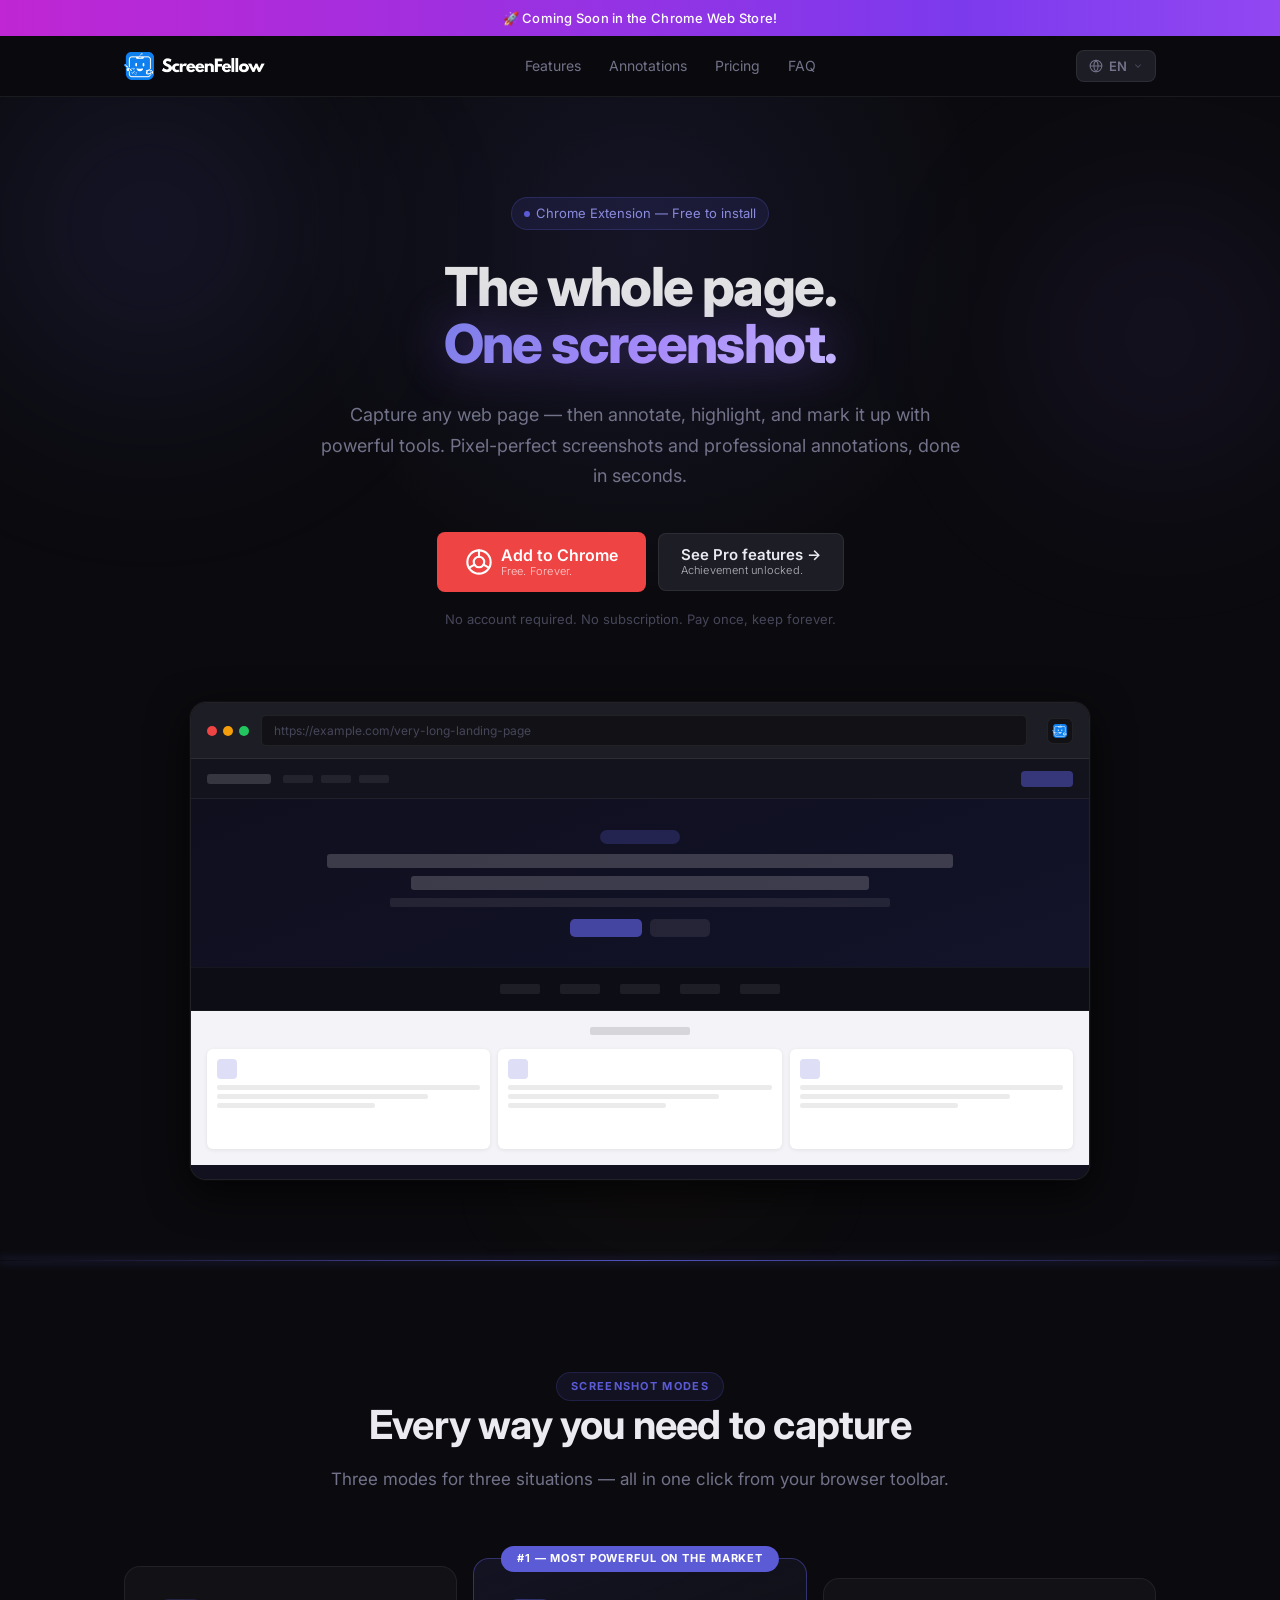
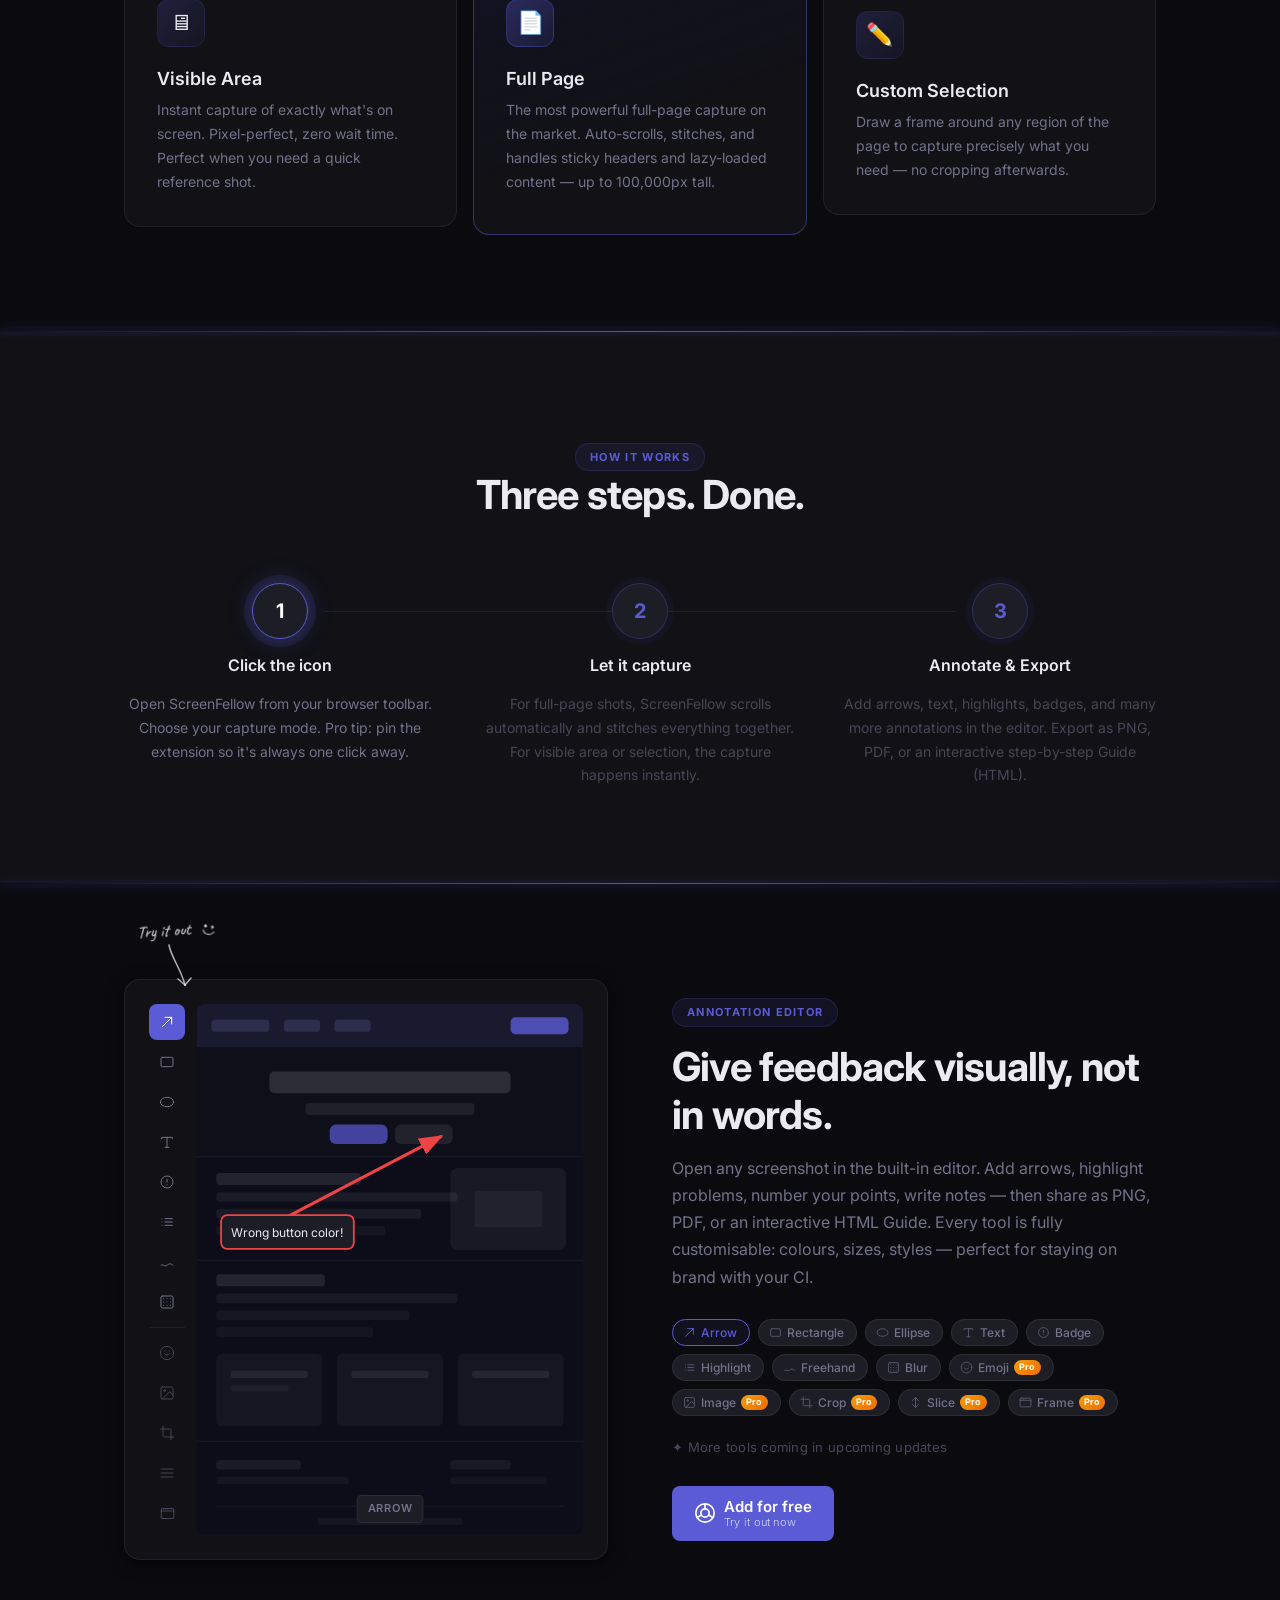
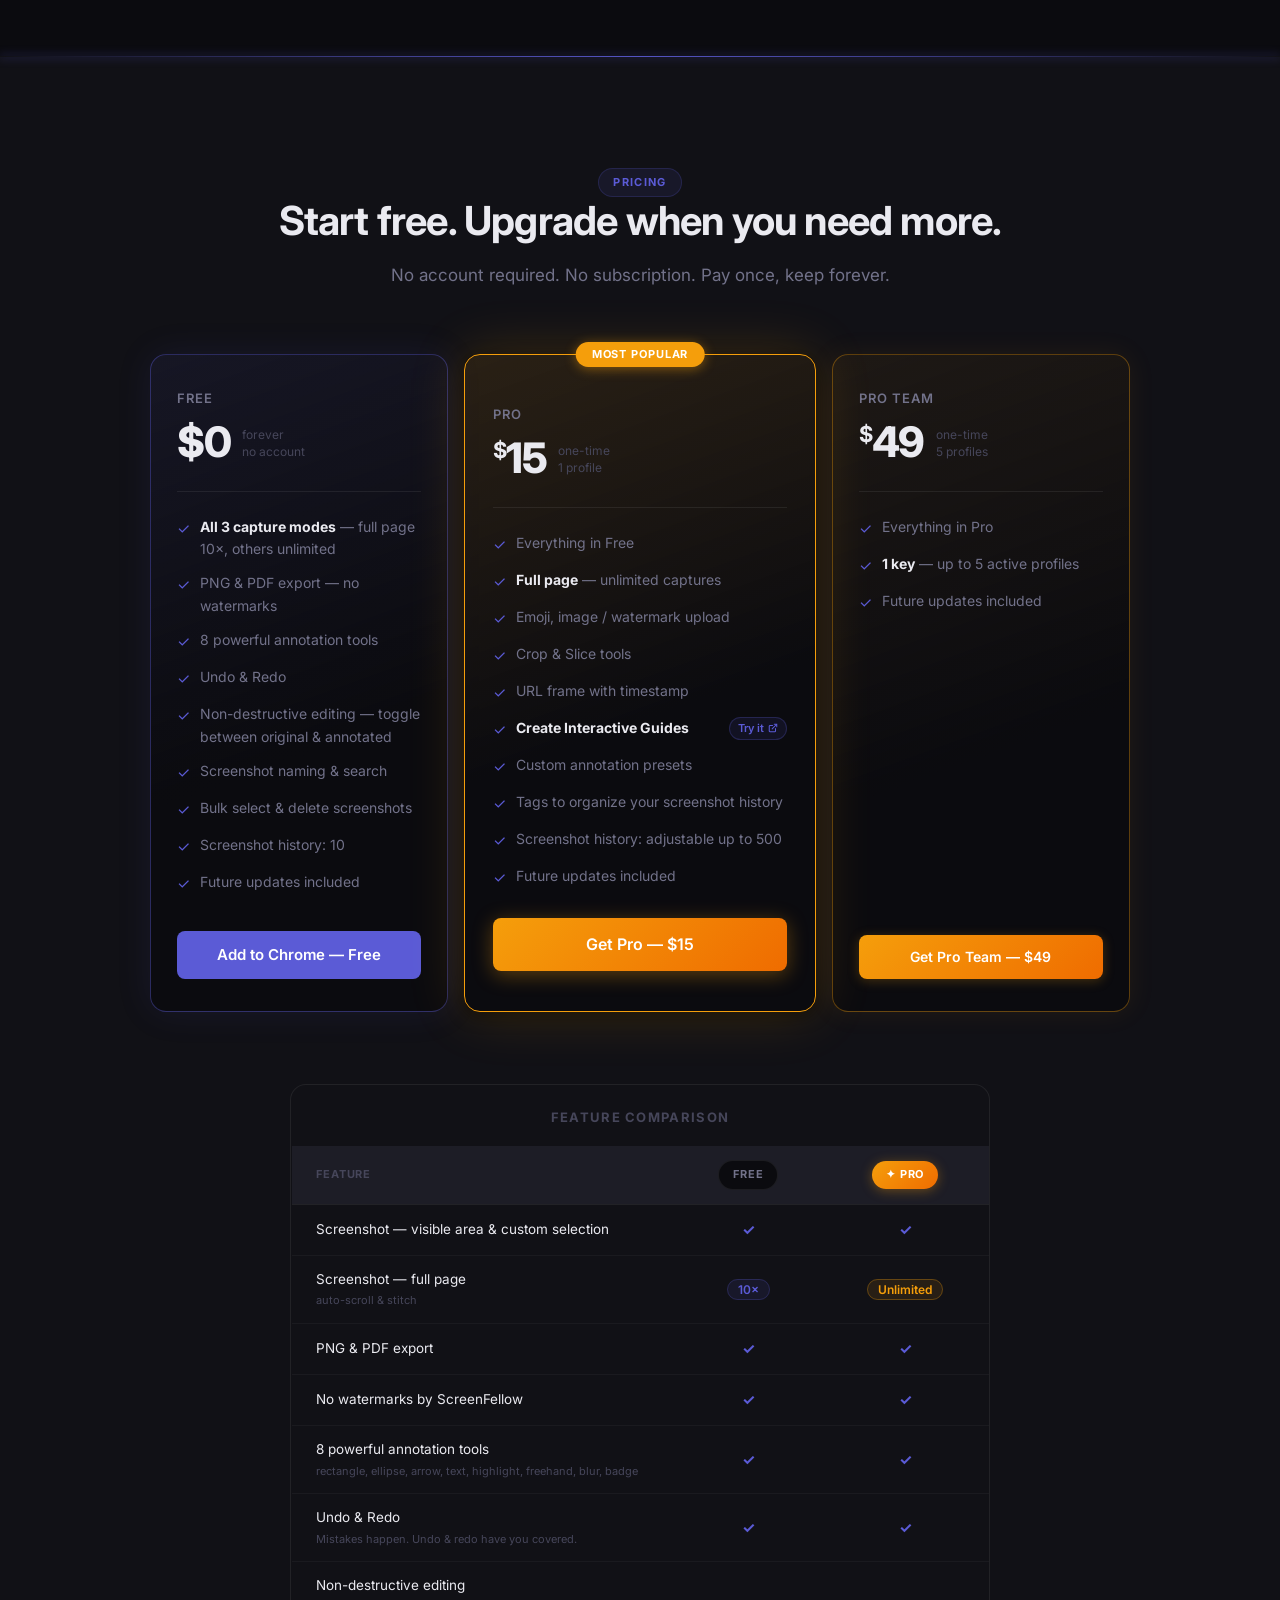
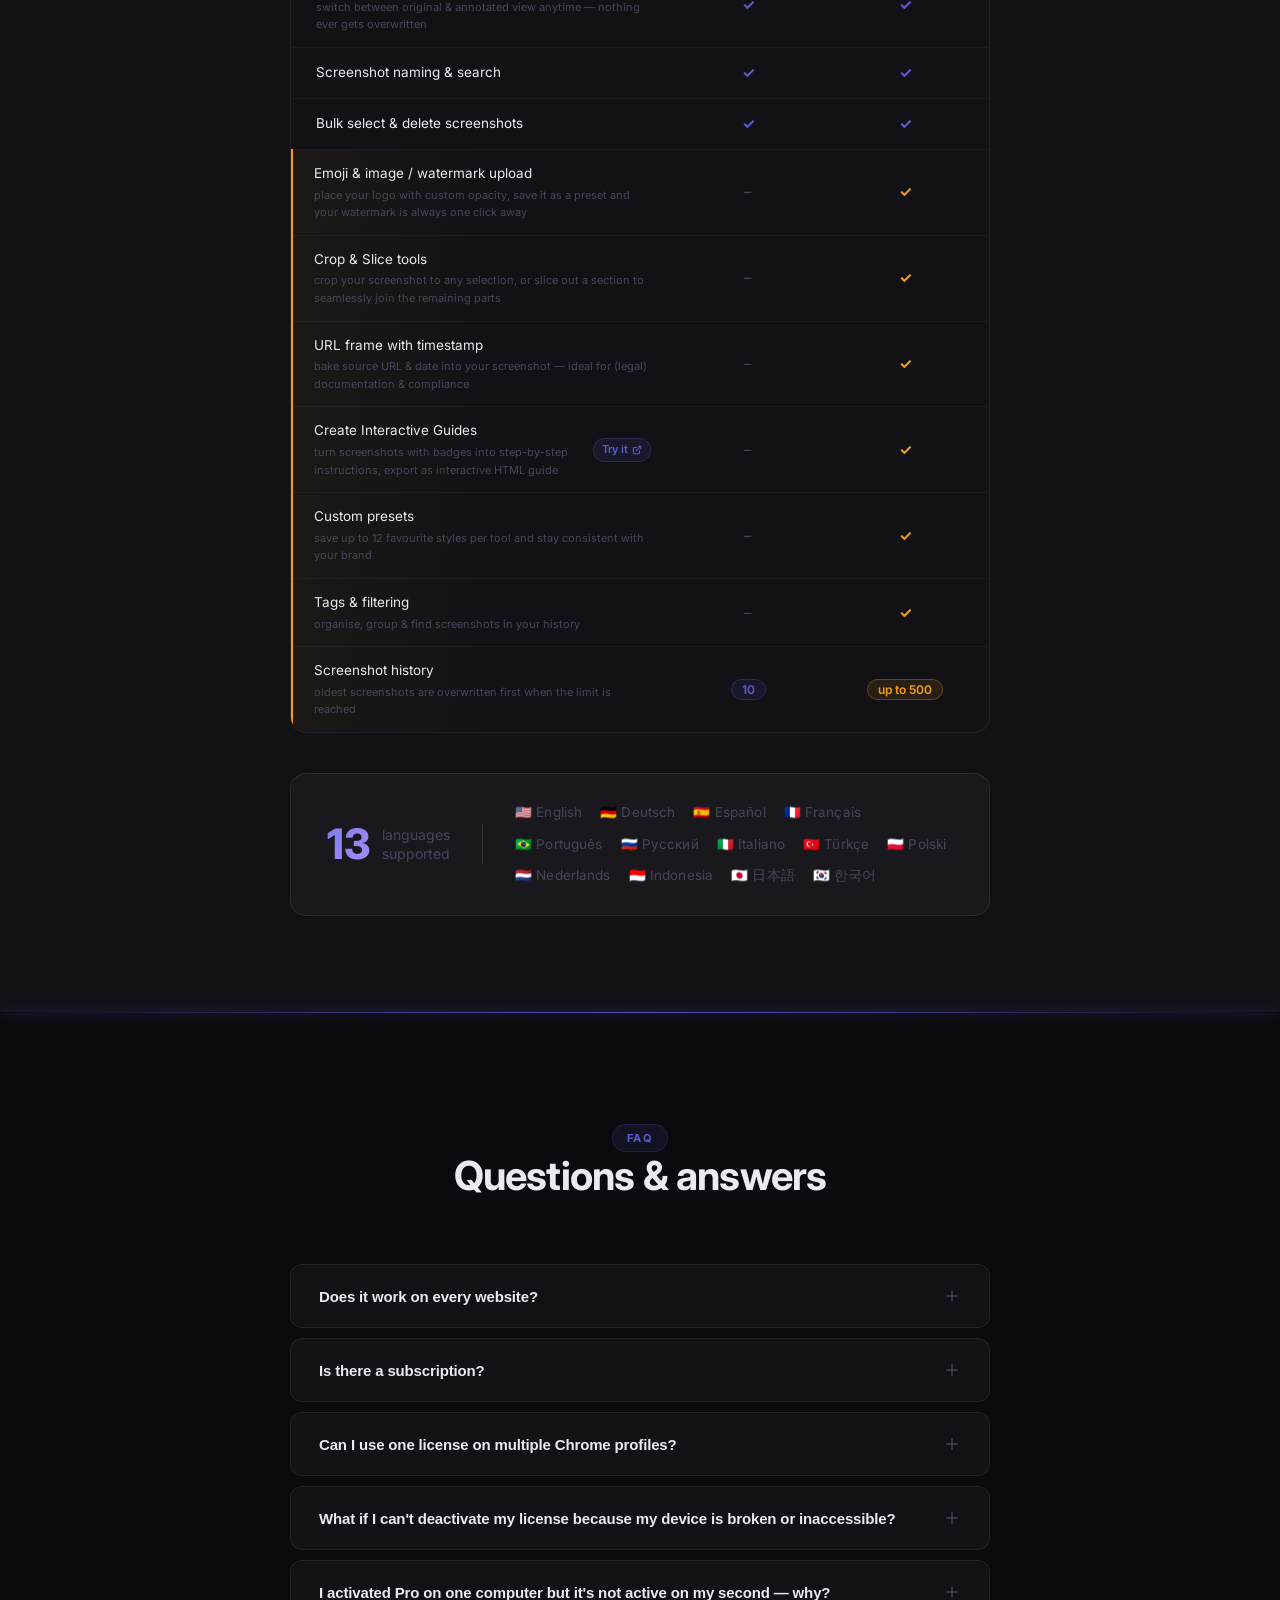
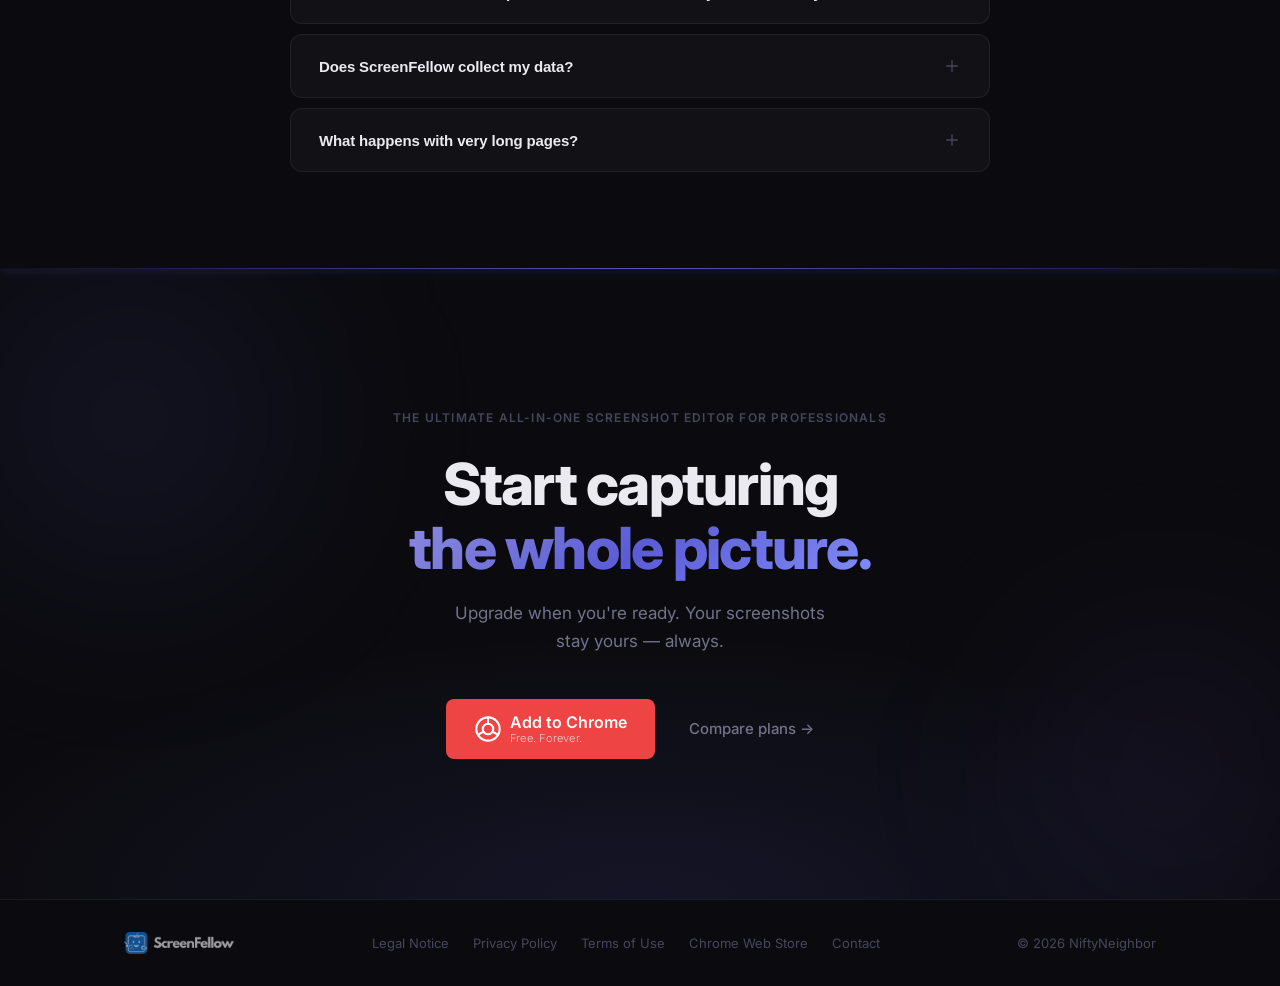
==== commit cbdd9c9e: "Add FAQ: Pro on second computer — Chrome Sync explanation (all 13 languages)" ====
--- a/index.html
+++ b/index.html
@@ -1086,6 +1086,13 @@
             <svg width="18" height="18" viewBox="0 0 24 24" fill="none" stroke="currentColor" stroke-width="1.75" stroke-linecap="round"><path d="M12 5v14M5 12h14"/></svg>
           </button>
           <div class="faq-a" data-i18n-html="faq_a4">No problem — you can manage all your activations directly from your Lemon Squeezy license portal, without needing access to the device. Just open the purchase confirmation email you received after buying Pro, follow the link to your order, and you'll be able to deactivate any active device from there. Once deactivated, the slot is immediately free and you can activate on a new machine.</div>
+        </div>
+        <div class="faq-item">
+          <button class="faq-q">
+            <span data-i18n="faq_q7">I activated Pro on one computer but it's not active on my second — why?</span>
+            <svg width="18" height="18" viewBox="0 0 24 24" fill="none" stroke="currentColor" stroke-width="1.75" stroke-linecap="round"><path d="M12 5v14M5 12h14"/></svg>
+          </button>
+          <div class="faq-a" data-i18n-html="faq_a7">Enable Chrome Sync — your Pro status will then automatically transfer to all computers where you're signed in with the same Chrome profile.<br><br>Without Chrome Sync, you need to release the license first: go to Settings → Release License on your current computer, then enter the key on your other computer.</div>
         </div>
         <div class="faq-item">
           <button class="faq-q">
@@ -2018,6 +2025,8 @@
         faq_a3: 'One Pro license covers one active Chrome profile at a time. To move it to a new profile, simply deactivate it first in the extension Settings — this releases the license so you can activate it on any other Chrome profile. The previous profile then reverts to the Free plan.<br><br>Need Pro on multiple profiles or for a team? Our Pro Team license gives you one key that can be activated on up to 5 Chrome profiles simultaneously — perfect for small teams or anyone working across multiple profiles. Just like the single license, any activation can be deactivated from Settings at any time to free up a slot.',
         faq_q4: 'What if I can\'t deactivate my license because my device is broken or inaccessible?',
         faq_a4: 'No problem — you can manage all your activations directly from your Lemon Squeezy license portal, without needing access to the device. Just open the purchase confirmation email you received after buying Pro, follow the link to your order, and you\'ll be able to deactivate any active device from there. Once deactivated, the slot is immediately free and you can activate on a new machine.',
+        faq_q7: 'I activated Pro on one computer but it\'s not active on my second — why?',
+        faq_a7: 'Enable Chrome Sync — your Pro status will then automatically transfer to all computers where you\'re signed in with the same Chrome profile.<br><br>Without Chrome Sync, you need to release the license first: go to Settings → Release License on your current computer, then enter the key on your other computer.',
         faq_q5: 'Does ScreenFellow collect my data?',
         faq_a5: 'No. ScreenFellow only accesses the current tab when you explicitly trigger a screenshot. No browsing data is collected or transmitted. Screenshots are stored locally in your browser. License validation uses Lemon Squeezy\'s secure API only.',
         faq_q6: 'What happens with very long pages?',
@@ -2114,6 +2123,8 @@
         faq_a3: 'Eine Pro-Lizenz deckt jeweils ein aktives Chrome-Profil ab. Um sie in ein neues Chrome-Profil zu übertragen, deaktiviere sie zuerst in den Extension-Einstellungen — das gibt die Lizenz frei. Das alte Profil kehrt automatisch zum Free-Plan zurück.<br><br>Pro auf mehreren Chrome-Profilen oder für ein Team? Die Pro-Team-Lizenz gibt dir einen Key für bis zu 5 gleichzeitig aktive Profile — ideal für kleine Teams. Jede Aktivierung kann jederzeit in den Einstellungen deaktiviert werden.',
         faq_q4: 'Was, wenn ich meine Lizenz nicht deaktivieren kann, weil mein Gerät defekt oder unzugänglich ist?',
         faq_a4: 'Kein Problem — du kannst alle Aktivierungen direkt über dein Lemon Squeezy Lizenzportal verwalten, ohne Zugriff auf das Gerät zu benötigen. Öffne einfach die Kaufbestätigungs-E-Mail, folge dem Link zu deiner Bestellung und deaktiviere dort jedes aktive Gerät. Der Slot ist sofort frei und du kannst auf einem neuen Gerät aktivieren.',
+        faq_q7: 'Ich habe Pro auf einem Rechner aktiviert, auf meinem zweiten ist es nicht aktiv — warum?',
+        faq_a7: 'Aktiviere Chrome Sync — dann wird dein Pro-Status automatisch auf alle Rechner übertragen, auf denen du dasselbe Chrome-Profil nutzt.<br><br>Ohne Chrome Sync musst du die Lizenz auf dem alten Rechner erst freigeben (Einstellungen → Lizenz freigeben), bevor du sie auf dem neuen Rechner aktivieren kannst.',
         faq_q5: 'Sammelt ScreenFellow meine Daten?',
         faq_a5: 'Nein. ScreenFellow greift nur dann auf den aktuellen Tab zu, wenn du ausdrücklich einen Screenshot auslöst. Es werden keine Browserdaten gesammelt oder übertragen. Screenshots werden lokal in deinem Browser gespeichert. Die Lizenzvalidierung verwendet ausschließlich die sichere API von Lemon Squeezy.',
         faq_q6: 'Was passiert bei sehr langen Seiten?',
@@ -2207,6 +2218,8 @@
         faq_a3: 'Une licence Pro couvre un profil Chrome actif à la fois. Pour la déplacer, désactivez-la d\'abord dans les Paramètres de l\'extension. L\'ancien profil Chrome revient au plan Gratuit.<br><br>Besoin de Pro sur plusieurs profils Chrome ? La licence Pro Team donne une clé pour jusqu\'à 5 profils Chrome simultanément.',
         faq_q4: 'Que faire si je ne peux pas désactiver ma licence car mon profil Chrome est inaccessible ?',
         faq_a4: 'Pas de problème — gérez vos activations depuis le portail de licence Lemon Squeezy sans avoir accès au profil Chrome. Ouvrez l\'e-mail de confirmation d\'achat, suivez le lien et désactivez n\'importe quel profil Chrome depuis là.',
+        faq_q7: 'J\'ai activé Pro sur un ordinateur mais il n\'est pas actif sur mon deuxième — pourquoi ?',
+        faq_a7: 'Activez Chrome Sync — votre statut Pro sera alors automatiquement transféré sur tous les ordinateurs où vous utilisez le même profil Chrome.<br><br>Sans Chrome Sync, vous devez d\'abord libérer la licence sur l\'ancien ordinateur (Paramètres → Libérer la licence), puis entrer la clé sur le nouvel ordinateur.',
         faq_q5: 'ScreenFellow collecte-t-il mes données ?',
         faq_a5: 'Non. ScreenFellow n\'accède à l\'onglet actuel que lorsque vous déclenchez explicitement une capture. Aucune donnée de navigation n\'est collectée ni transmise. Les captures sont stockées localement dans votre navigateur.',
         faq_q6: 'Que se passe-t-il avec les pages très longues ?',
@@ -2300,6 +2313,8 @@
         faq_a3: 'Una licencia Pro cubre un perfil de Chrome activo a la vez. Para moverla, desactívala primero en Configuración. El perfil de Chrome anterior vuelve al plan Gratis.<br><br>¿Necesitas Pro en varios perfiles de Chrome? La licencia Pro Team te da una clave para hasta 5 perfiles de Chrome simultáneamente.',
         faq_q4: '¿Qué pasa si no puedo desactivar mi licencia porque mi perfil de Chrome está inaccesible?',
         faq_a4: 'Sin problema — gestiona tus activaciones directamente desde el portal de licencia de Lemon Squeezy sin acceso al perfil de Chrome. Abre el correo de confirmación de compra, sigue el enlace y desactiva cualquier perfil de Chrome desde allí.',
+        faq_q7: 'Activé Pro en un ordenador pero no está activo en mi segundo — ¿por qué?',
+        faq_a7: 'Activa Chrome Sync — tu estado Pro se transferirá automáticamente a todos los ordenadores donde uses el mismo perfil de Chrome.<br><br>Sin Chrome Sync, debes liberar primero la licencia en el ordenador anterior (Configuración → Liberar licencia) y luego introducir la clave en el nuevo.',
         faq_q5: '¿ScreenFellow recopila mis datos?',
         faq_a5: 'No. ScreenFellow solo accede a la pestaña actual cuando tú activas explícitamente una captura. No se recopilan ni transmiten datos de navegación. Las capturas se almacenan localmente en tu navegador.',
         faq_q6: '¿Qué pasa con páginas muy largas?',
@@ -2393,6 +2408,8 @@
         faq_a3: 'Una licenza Pro copre un profilo Chrome attivo alla volta. Per spostarla, disattivala prima nelle Impostazioni. Il vecchio profilo Chrome torna al piano Gratis.<br><br>Hai bisogno di Pro su più profili Chrome? La licenza Pro Team ti dà una chiave per fino a 5 profili Chrome contemporaneamente.',
         faq_q4: 'Cosa fare se non riesco a disattivare la licenza perché il profilo Chrome è inaccessibile?',
         faq_a4: 'Nessun problema — gestisci le tue attivazioni direttamente dal portale di licenza Lemon Squeezy senza accesso al profilo Chrome. Apri l\'e-mail di conferma acquisto, segui il link e disattiva qualsiasi profilo Chrome da lì.',
+        faq_q7: 'Ho attivato Pro su un computer ma non è attivo sul mio secondo — perché?',
+        faq_a7: 'Attiva Chrome Sync — il tuo stato Pro verrà trasferito automaticamente a tutti i computer dove usi lo stesso profilo Chrome.<br><br>Senza Chrome Sync, devi prima rilasciare la licenza sul vecchio computer (Impostazioni → Rilascia licenza) e poi inserire la chiave sul nuovo.',
         faq_q5: 'ScreenFellow raccoglie i miei dati?',
         faq_a5: 'No. ScreenFellow accede alla scheda corrente solo quando attivi esplicitamente uno screenshot. Nessun dato di navigazione viene raccolto o trasmesso. Gli screenshot vengono archiviati localmente nel browser.',
         faq_q6: 'Cosa succede con le pagine molto lunghe?',
@@ -2486,6 +2503,8 @@
         faq_a3: 'Eén Pro-licentie dekt telkens één actief Chrome-profiel. Om het te verplaatsen, deactiveer het eerst in Instellingen. Het oude Chrome-profiel keert terug naar het Gratis-plan.<br><br>Pro op meerdere Chrome-profielen nodig? De Pro Team-licentie geeft je één sleutel voor tot 5 gelijktijdige Chrome-profielen.',
         faq_q4: 'Wat als ik mijn licentie niet kan deactiveren omdat mijn Chrome-profiel onbereikbaar is?',
         faq_a4: 'Geen probleem — beheer je activeringen via het Lemon Squeezy-licentieportaal zonder toegang tot het Chrome-profiel. Open de aankoopbevestigingsmail, volg de link en deactiveer elk Chrome-profiel van daaruit.',
+        faq_q7: 'Ik heb Pro geactiveerd op één computer maar het is niet actief op mijn tweede — waarom?',
+        faq_a7: 'Activeer Chrome Sync — je Pro-status wordt dan automatisch overgedragen naar alle computers waarop je hetzelfde Chrome-profiel gebruikt.<br><br>Zonder Chrome Sync moet je de licentie eerst vrijgeven op de oude computer (Instellingen → Licentie vrijgeven) en vervolgens de sleutel invoeren op de nieuwe.',
         faq_q5: 'Verzamelt ScreenFellow mijn gegevens?',
         faq_a5: 'Nee. ScreenFellow heeft alleen toegang tot het huidige tabblad wanneer jij expliciet een screenshot activeert. Er worden geen browsegegevens verzameld of verzonden. Screenshots worden lokaal opgeslagen in je browser.',
         faq_q6: 'Wat gebeurt er met zeer lange pagina\'s?',
@@ -2579,6 +2598,8 @@
         faq_a3: 'Jedna licencja Pro obejmuje jeden aktywny profil Chrome na raz. Aby ją przenieść, najpierw dezaktywuj ją w Ustawieniach. Stary profil Chrome wraca do planu Bezpłatnego.<br><br>Potrzebujesz Pro na wielu profilach Chrome? Licencja Pro Team daje jeden klucz dla do 5 jednoczesnych profili Chrome.',
         faq_q4: 'Co jeśli nie mogę dezaktywować licencji, bo mój profil Chrome jest niedostępny?',
         faq_a4: 'Żaden problem — zarządzaj aktywacjami z portalu licencji Lemon Squeezy bez dostępu do profilu Chrome. Otwórz e-mail z potwierdzeniem zakupu, podążaj za linkiem i dezaktywuj dowolny profil Chrome stamtąd.',
+        faq_q7: 'Aktywowałem Pro na jednym komputerze, ale na moim drugim nie jest aktywny — dlaczego?',
+        faq_a7: 'Włącz Chrome Sync — wtedy Twój status Pro zostanie automatycznie przeniesiony na wszystkie komputery, na których używasz tego samego profilu Chrome.<br><br>Bez Chrome Sync musisz najpierw zwolnić licencję na starym komputerze (Ustawienia → Zwolnij licencję) i następnie wpisać klucz na nowym.',
         faq_q5: 'Czy ScreenFellow zbiera moje dane?',
         faq_a5: 'Nie. ScreenFellow uzyskuje dostęp do aktualnej karty tylko gdy ty jawnie uruchamiasz zrzut ekranu. Żadne dane przeglądania nie są zbierane ani przesyłane. Zrzuty są przechowywane lokalnie w przeglądarce.',
         faq_q6: 'Co dzieje się z bardzo długimi stronami?',
@@ -2672,6 +2693,8 @@
         faq_a3: 'Uma licença Pro cobre um perfil do Chrome ativo por vez. Para movê-la, desative-a primeiro nas Configurações. O perfil do Chrome anterior volta ao plano Grátis.<br><br>Precisa do Pro em vários perfis do Chrome? A licença Pro Team dá uma chave para até 5 perfis do Chrome simultâneos.',
         faq_q4: 'E se eu não puder desativar minha licença porque meu perfil do Chrome está inacessível?',
         faq_a4: 'Sem problema — gerencie suas ativações pelo portal de licença do Lemon Squeezy sem acesso ao perfil do Chrome. Abra o e-mail de confirmação de compra, siga o link e desative qualquer perfil do Chrome de lá.',
+        faq_q7: 'Ativei o Pro em um computador mas não está ativo no meu segundo — por quê?',
+        faq_a7: 'Ative o Chrome Sync — seu status Pro será transferido automaticamente para todos os computadores onde você usa o mesmo perfil do Chrome.<br><br>Sem o Chrome Sync, você precisa liberar a licença primeiro no computador antigo (Configurações → Liberar licença) e depois inserir a chave no novo.',
         faq_q5: 'O ScreenFellow coleta meus dados?',
         faq_a5: 'Não. O ScreenFellow acessa a aba atual somente quando você aciona explicitamente uma captura. Nenhum dado de navegação é coletado ou transmitido. As capturas são armazenadas localmente no seu navegador.',
         faq_q6: 'O que acontece com páginas muito longas?',
@@ -2765,6 +2788,8 @@
         faq_a3: 'Одна лицензия Pro охватывает один активный профиль Chrome. Чтобы перенести её, сначала деактивируйте её в настройках расширения. Старый профиль Chrome возвращается к бесплатному плану.<br><br>Нужен Pro на нескольких профилях Chrome? Лицензия Pro Team даёт один ключ для до 5 одновременных профилей Chrome.',
         faq_q4: 'Что делать, если я не могу деактивировать лицензию, потому что профиль Chrome недоступен?',
         faq_a4: 'Нет проблем — управляйте активациями через портал лицензий Lemon Squeezy без доступа к профилю Chrome. Откройте письмо с подтверждением покупки, перейдите по ссылке и деактивируйте любой профиль Chrome оттуда.',
+        faq_q7: 'Я активировал Pro на одном компьютере, но на втором он не активен — почему?',
+        faq_a7: 'Включите Chrome Sync — тогда ваш статус Pro автоматически передастся на все компьютеры, где вы используете тот же профиль Chrome.<br><br>Без Chrome Sync нужно сначала освободить лицензию на старом компьютере (Настройки → Освободить лицензию), а затем ввести ключ на новом.',
         faq_q5: 'Собирает ли ScreenFellow мои данные?',
         faq_a5: 'Нет. ScreenFellow обращается к текущей вкладке только тогда, когда вы явно запускаете скриншот. Данные о просмотре не собираются и не передаются. Скриншоты хранятся локально в браузере.',
         faq_q6: 'Что происходит с очень длинными страницами?',
@@ -2858,6 +2883,8 @@
         faq_a3: 'Bir Pro lisansı aynı anda bir aktif Chrome profilini kapsar. Taşımak için önce Ayarlar\'dan devre dışı bırakın. Eski Chrome profili Ücretsiz plana döner.<br><br>Birden fazla Chrome profilinde Pro mu gerekiyor? Pro Team lisansı, aynı anda 5\'e kadar Chrome profili için bir anahtar verir.',
         faq_q4: 'Chrome profilime erişilemediği için lisansımı devre dışı bırakamazsam ne olur?',
         faq_a4: 'Sorun yok — Chrome profiline erişmeden Lemon Squeezy lisans portalından aktivasyonlarınızı yönetin. Satın alma onay e-postasını açın, linki takip edin ve herhangi bir Chrome profilini oradan devre dışı bırakın.',
+        faq_q7: 'Pro\'yu bir bilgisayarda etkinleştirdim ama ikinci bilgisayarımda aktif değil — neden?',
+        faq_a7: 'Chrome Sync\'i etkinleştirin — Pro durumunuz, aynı Chrome profilini kullandığınız tüm bilgisayarlara otomatik olarak aktarılacaktır.<br><br>Chrome Sync olmadan, önce eski bilgisayarda lisansı serbest bırakmanız (Ayarlar → Lisansı serbest bırak) ve ardından yeni bilgisayarda anahtarı girmeniz gerekir.',
         faq_q5: 'ScreenFellow verilerimi topluyor mu?',
         faq_a5: 'Hayır. ScreenFellow, yalnızca siz açıkça bir ekran görüntüsü tetiklediğinizde mevcut sekmeye erişir. Tarama verisi toplanmaz veya iletilmez. Ekran görüntüleri tarayıcınızda yerel olarak depolanır.',
         faq_q6: 'Çok uzun sayfalarla ne olur?',
@@ -2951,6 +2978,8 @@
         faq_a3: 'Satu lisensi Pro mencakup satu profil Chrome aktif dalam satu waktu. Untuk memindahkannya, nonaktifkan terlebih dahulu di Pengaturan. Profil Chrome lama kembali ke paket Gratis.<br><br>Perlu Pro di beberapa profil Chrome? Lisensi Pro Team memberi satu kunci untuk hingga 5 profil Chrome secara bersamaan.',
         faq_q4: 'Bagaimana jika saya tidak dapat menonaktifkan lisensi karena profil Chrome tidak dapat diakses?',
         faq_a4: 'Tidak masalah — kelola aktivasi dari portal lisensi Lemon Squeezy tanpa akses ke profil Chrome. Buka email konfirmasi pembelian, ikuti tautan, dan nonaktifkan profil Chrome mana pun dari sana.',
+        faq_q7: 'Saya mengaktifkan Pro di satu komputer tapi tidak aktif di komputer kedua — mengapa?',
+        faq_a7: 'Aktifkan Chrome Sync — status Pro Anda akan otomatis ditransfer ke semua komputer tempat Anda menggunakan profil Chrome yang sama.<br><br>Tanpa Chrome Sync, Anda perlu melepaskan lisensi terlebih dahulu di komputer lama (Pengaturan → Lepaskan lisensi), lalu masukkan kunci di komputer baru.',
         faq_q5: 'Apakah ScreenFellow mengumpulkan data saya?',
         faq_a5: 'Tidak. ScreenFellow hanya mengakses tab saat ini ketika Anda secara eksplisit memicu tangkapan layar. Tidak ada data penelusuran yang dikumpulkan atau dikirimkan. Tangkapan layar disimpan secara lokal di browser Anda.',
         faq_q6: 'Apa yang terjadi dengan halaman yang sangat panjang?',
@@ -3099,6 +3128,8 @@
         faq_a5: '購入後30日以内であれば全額返金いたします。<a data-modal="contact" href="#">サポートまでご連絡ください</a>。',
         faq_q6: 'データはどこに保存されますか？',
         faq_a6: 'スクリーンショットはすべてブラウザのローカルストレージに保存されます。クラウドへの送信はなく、完全にプライベートです。',
+        faq_q7: 'Proを1台のパソコンで有効にしましたが、2台目では有効になっていません — なぜですか？',
+        faq_a7: 'Chrome Syncを有効にしてください。同じChromeプロフィールでログインしているすべてのパソコンにProのステータスが自動的に転送されます。<br><br>Chrome Syncなしの場合は、まず古いパソコンでライセンスを解放し（設定 → ライセンスを解放）、その後新しいパソコンでキーを入力してください。',
         cta_h2: '今すぐキャプチャを始めよう<br><em>全体像を、一枚に。</em>',
         cta_sub: '準備ができたらいつでもProにアップグレードできます。',
         cta_btn_free: 'Chromeに追加',
@@ -3232,6 +3263,8 @@
         faq_a5: '구매 후 30일 이내라면 전액 환불해 드립니다. <a data-modal="contact" href="#">지원팀에 문의하세요</a>.',
         faq_q6: '데이터는 어디에 저장되나요?',
         faq_a6: '스크린샷은 모두 브라우저의 로컬 스토리지에 저장됩니다. 클라우드 전송 없이 완전히 프라이빗합니다.',
+        faq_q7: 'Pro를 한 컴퓨터에서 활성화했는데 두 번째 컴퓨터에서는 활성화되지 않습니다 — 왜인가요?',
+        faq_a7: 'Chrome Sync를 활성화하세요 — 동일한 Chrome 프로필을 사용하는 모든 컴퓨터에 Pro 상태가 자동으로 전달됩니다.<br><br>Chrome Sync 없이는 이전 컴퓨터에서 먼저 라이선스를 해제(설정 → 라이선스 해제)한 후 새 컴퓨터에서 키를 입력해야 합니다.',
         cta_h2: '지금 바로 캡처를 시작하세요<br><em>전체 그림을, 한 장에.</em>',
         cta_sub: '준비되면 언제든 Pro로 업그레이드할 수 있습니다.',
         cta_btn_free: 'Chrome에 추가',
